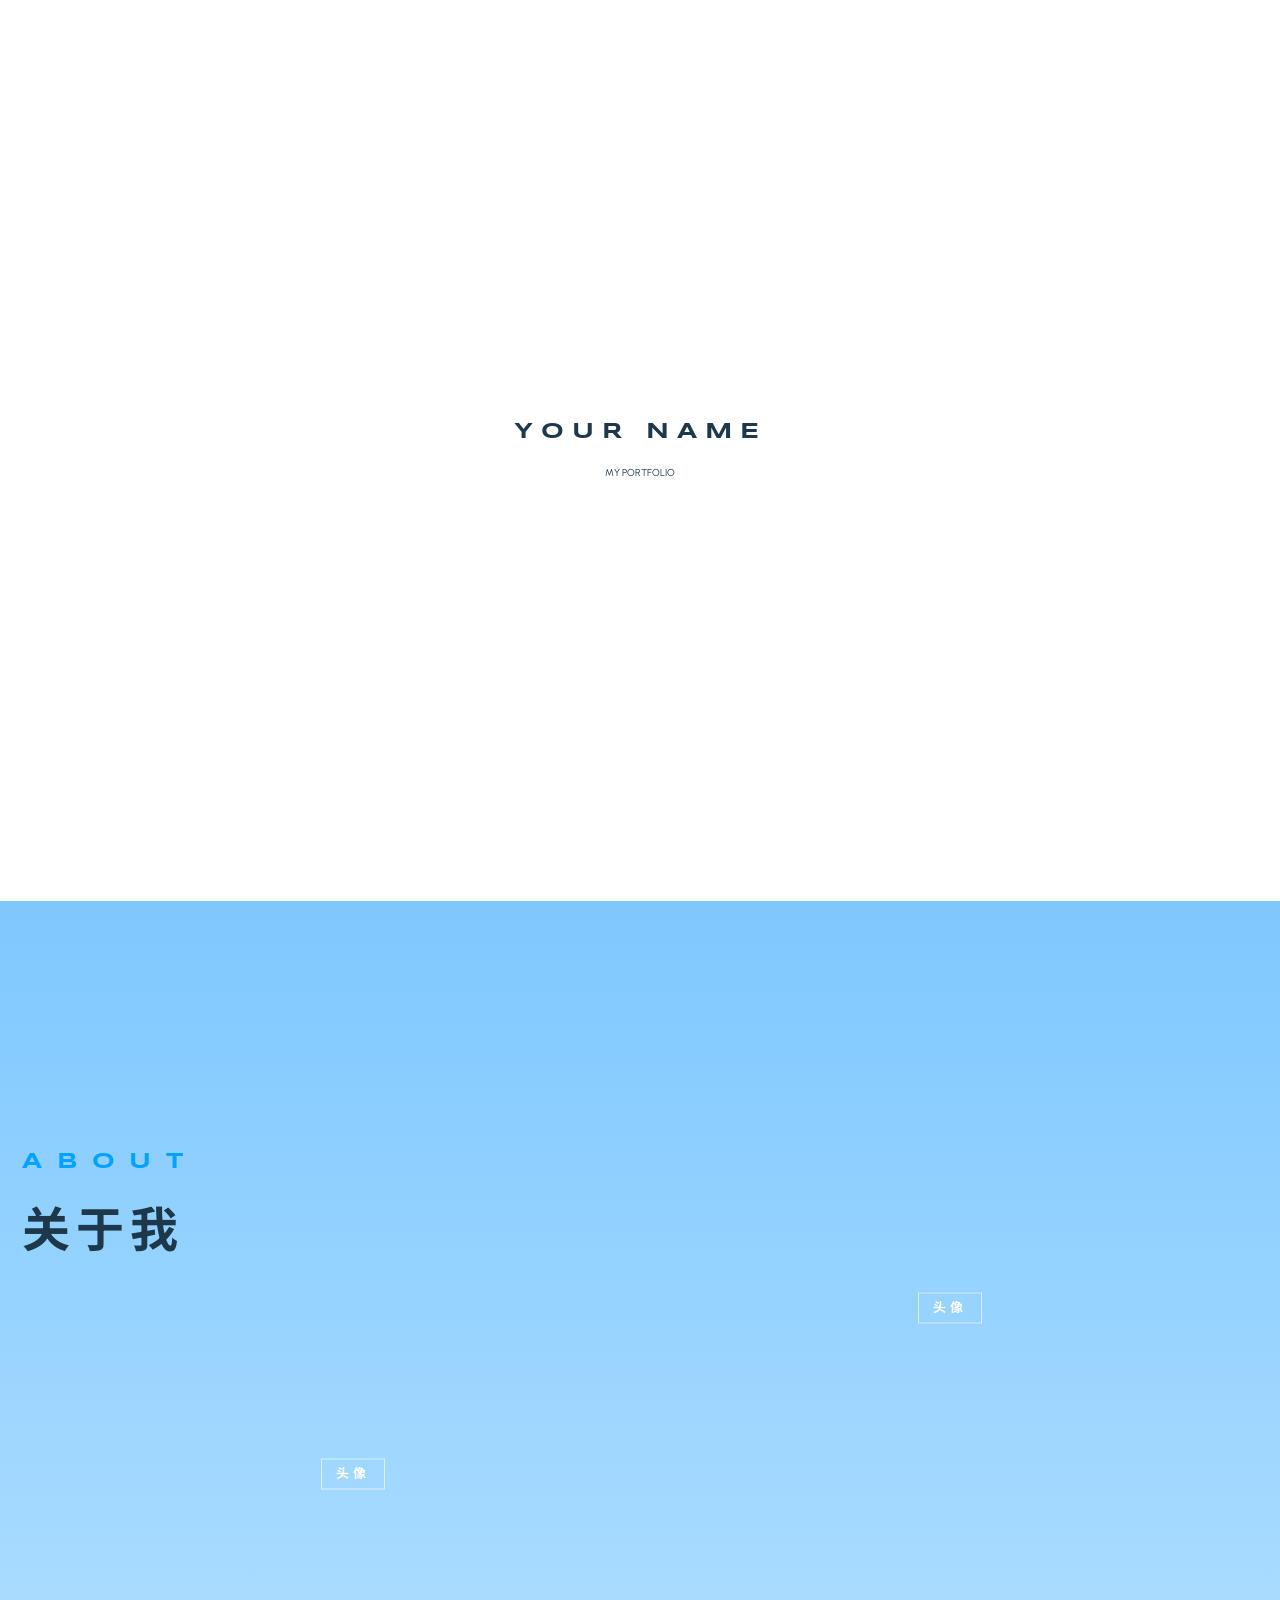
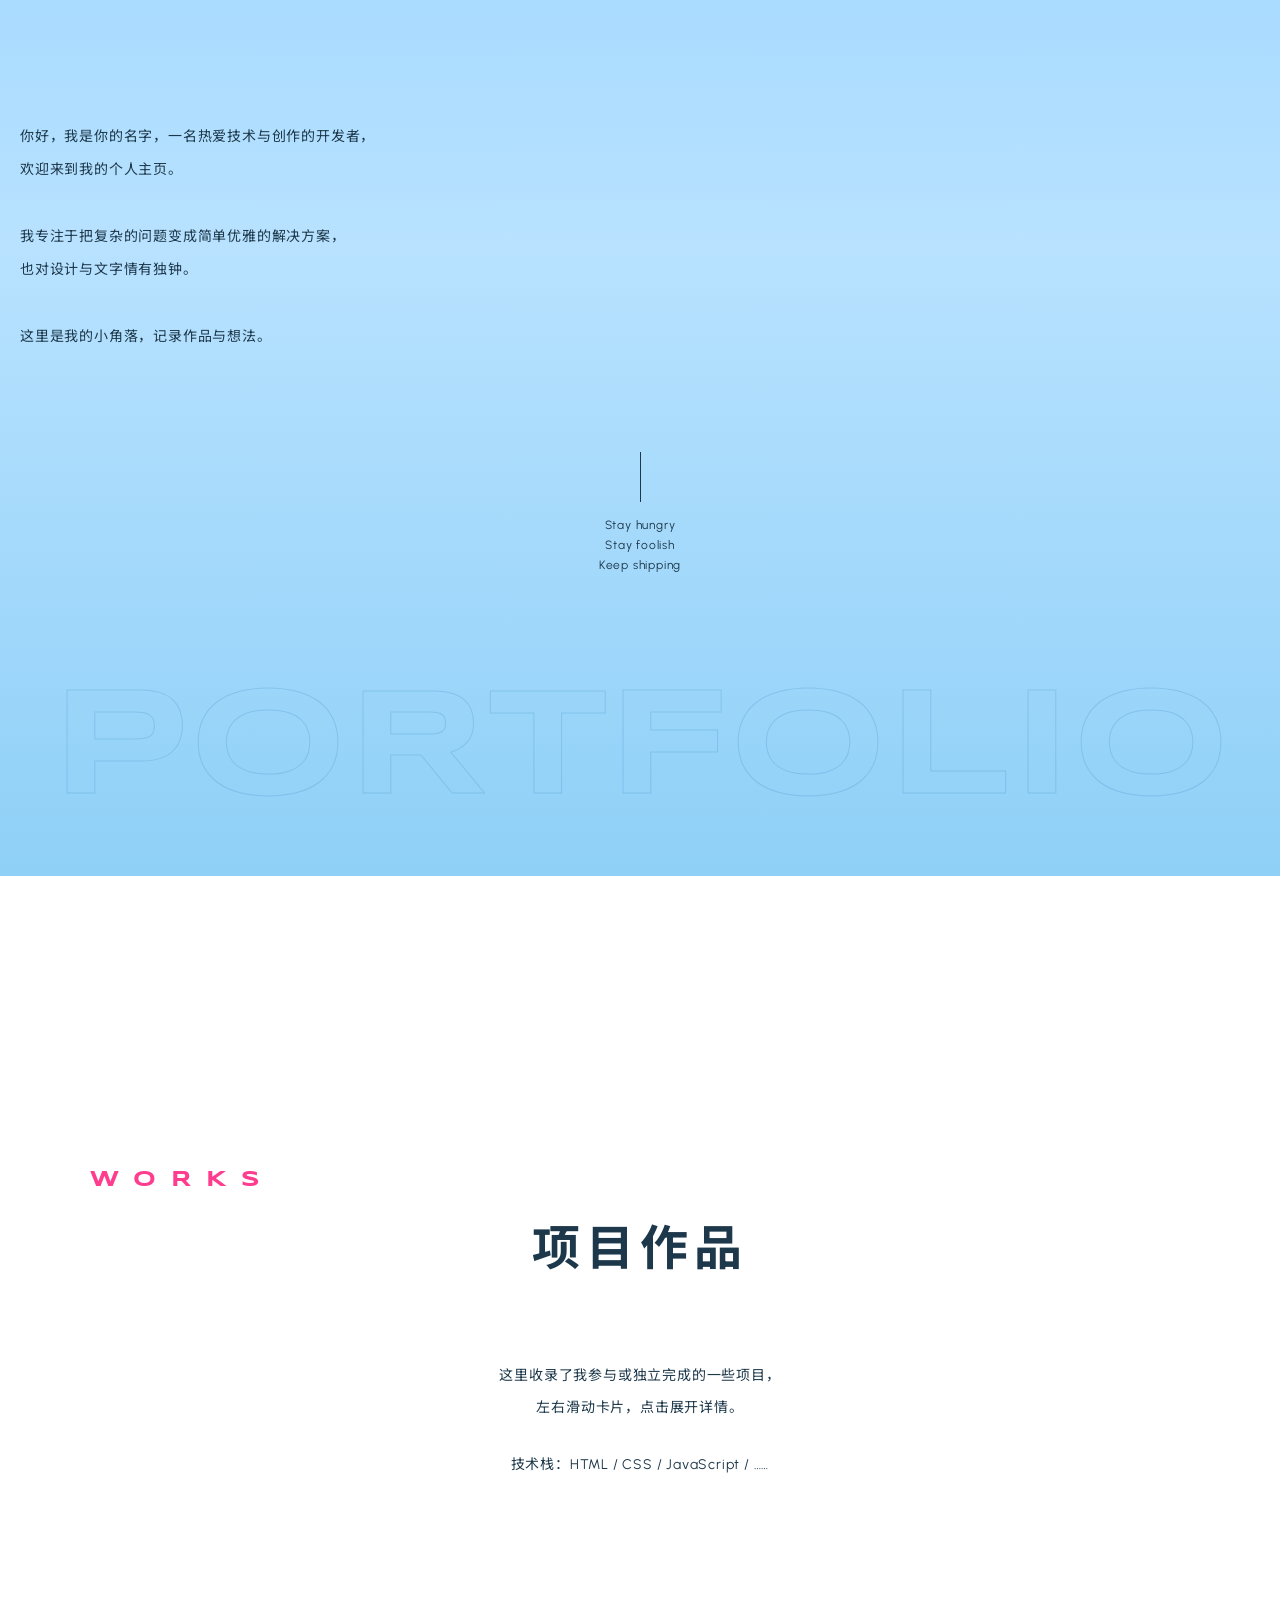
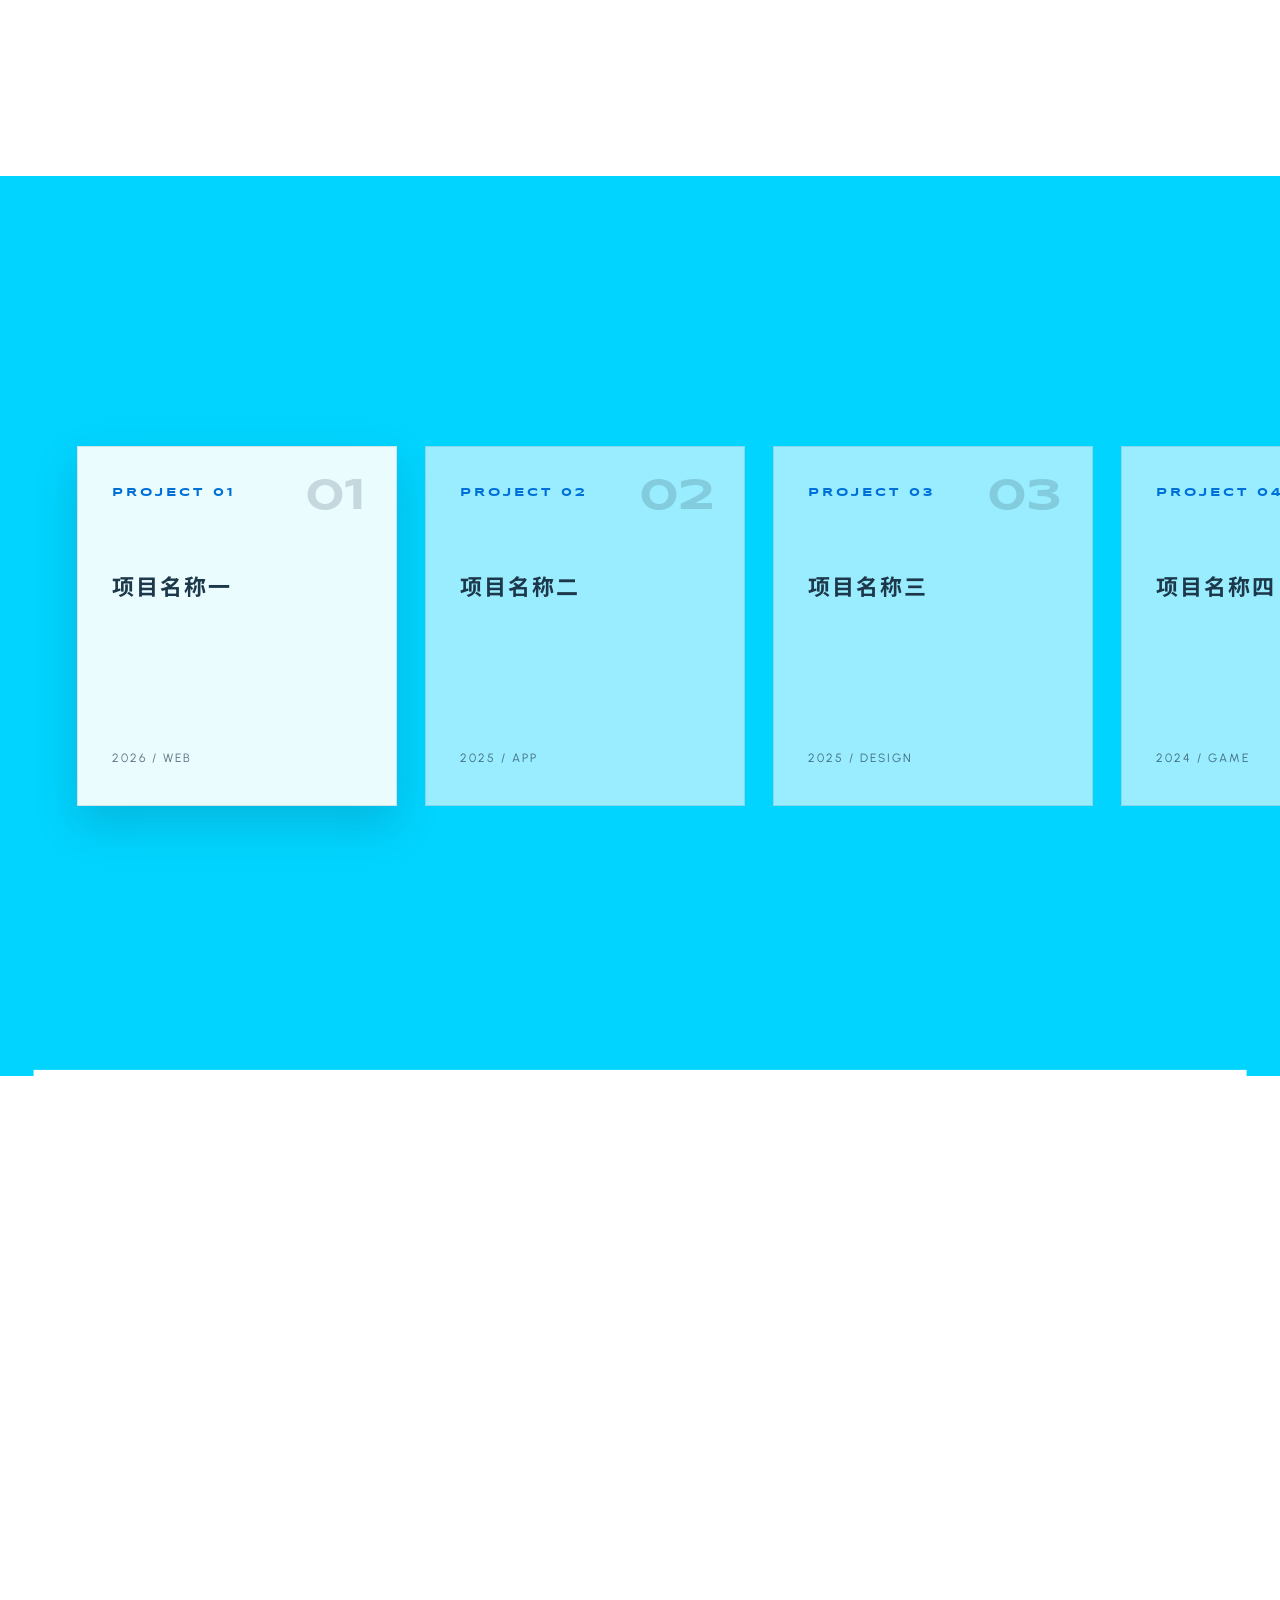
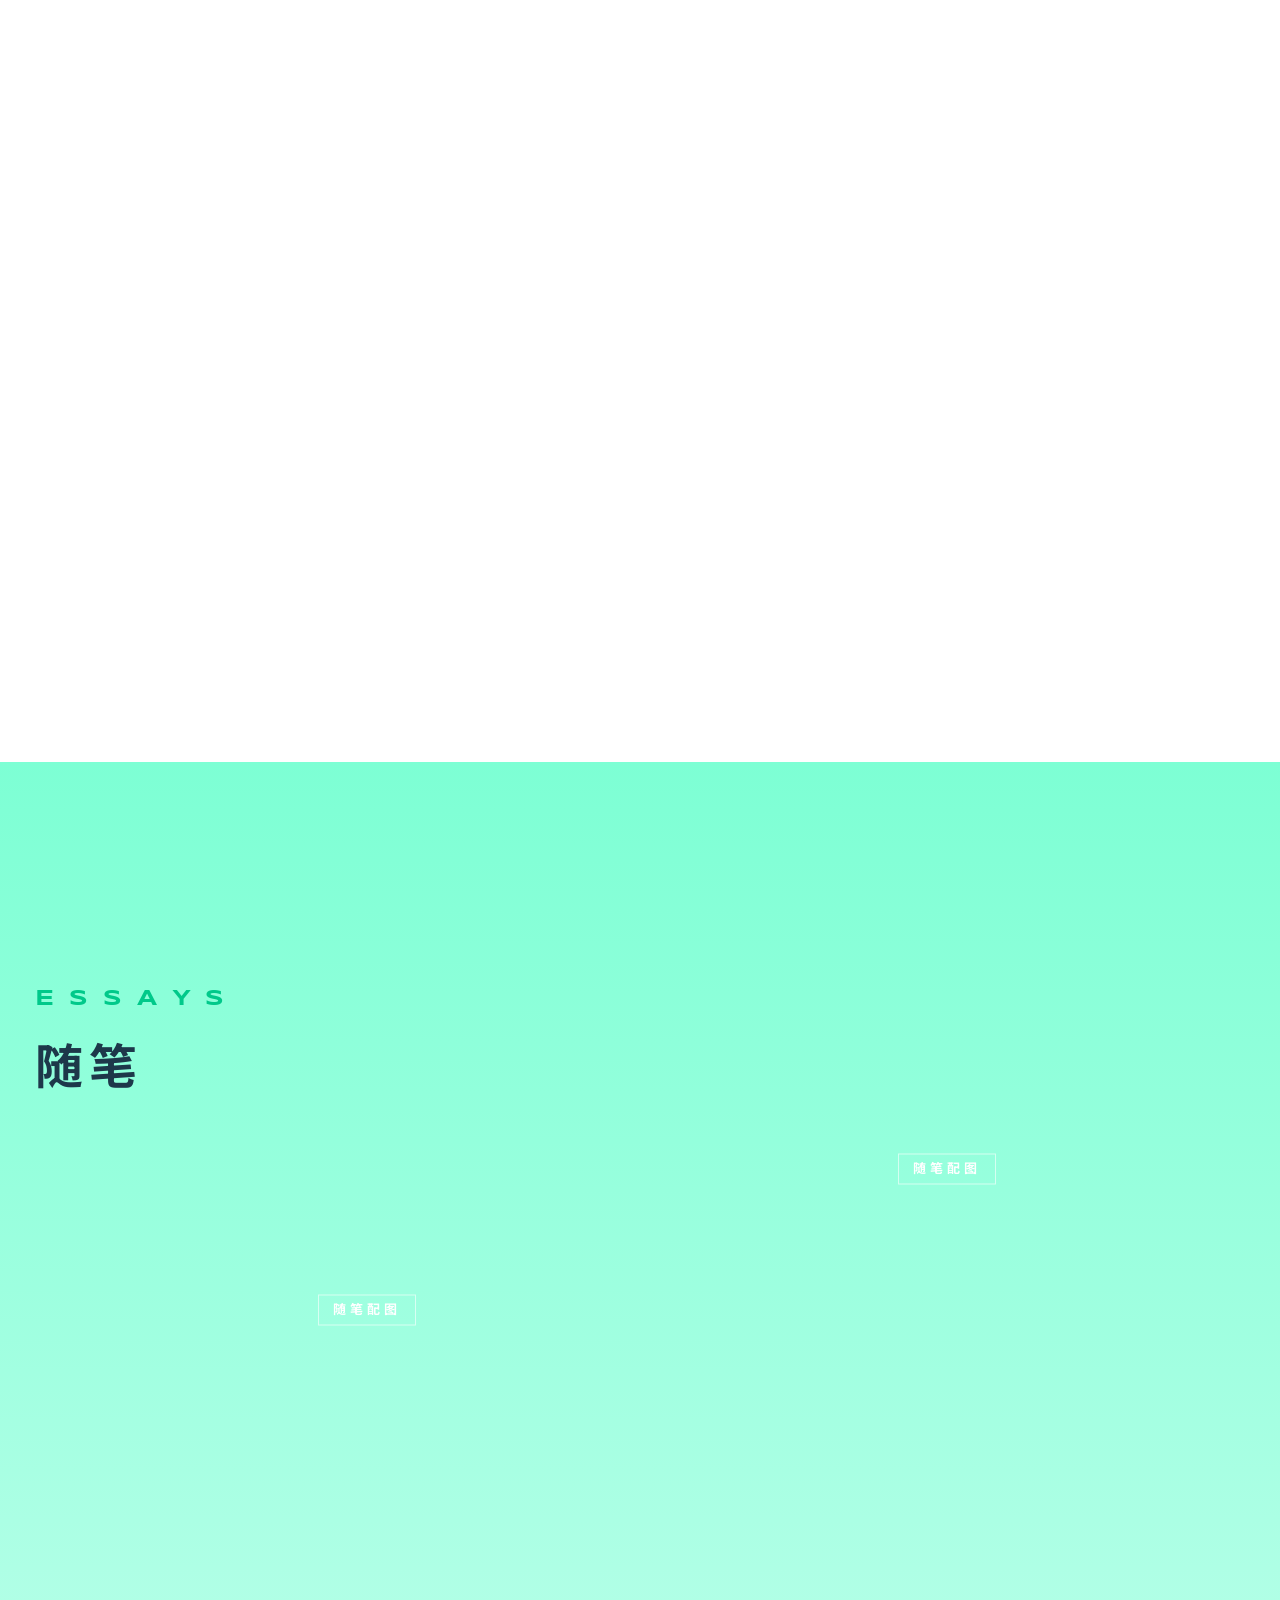
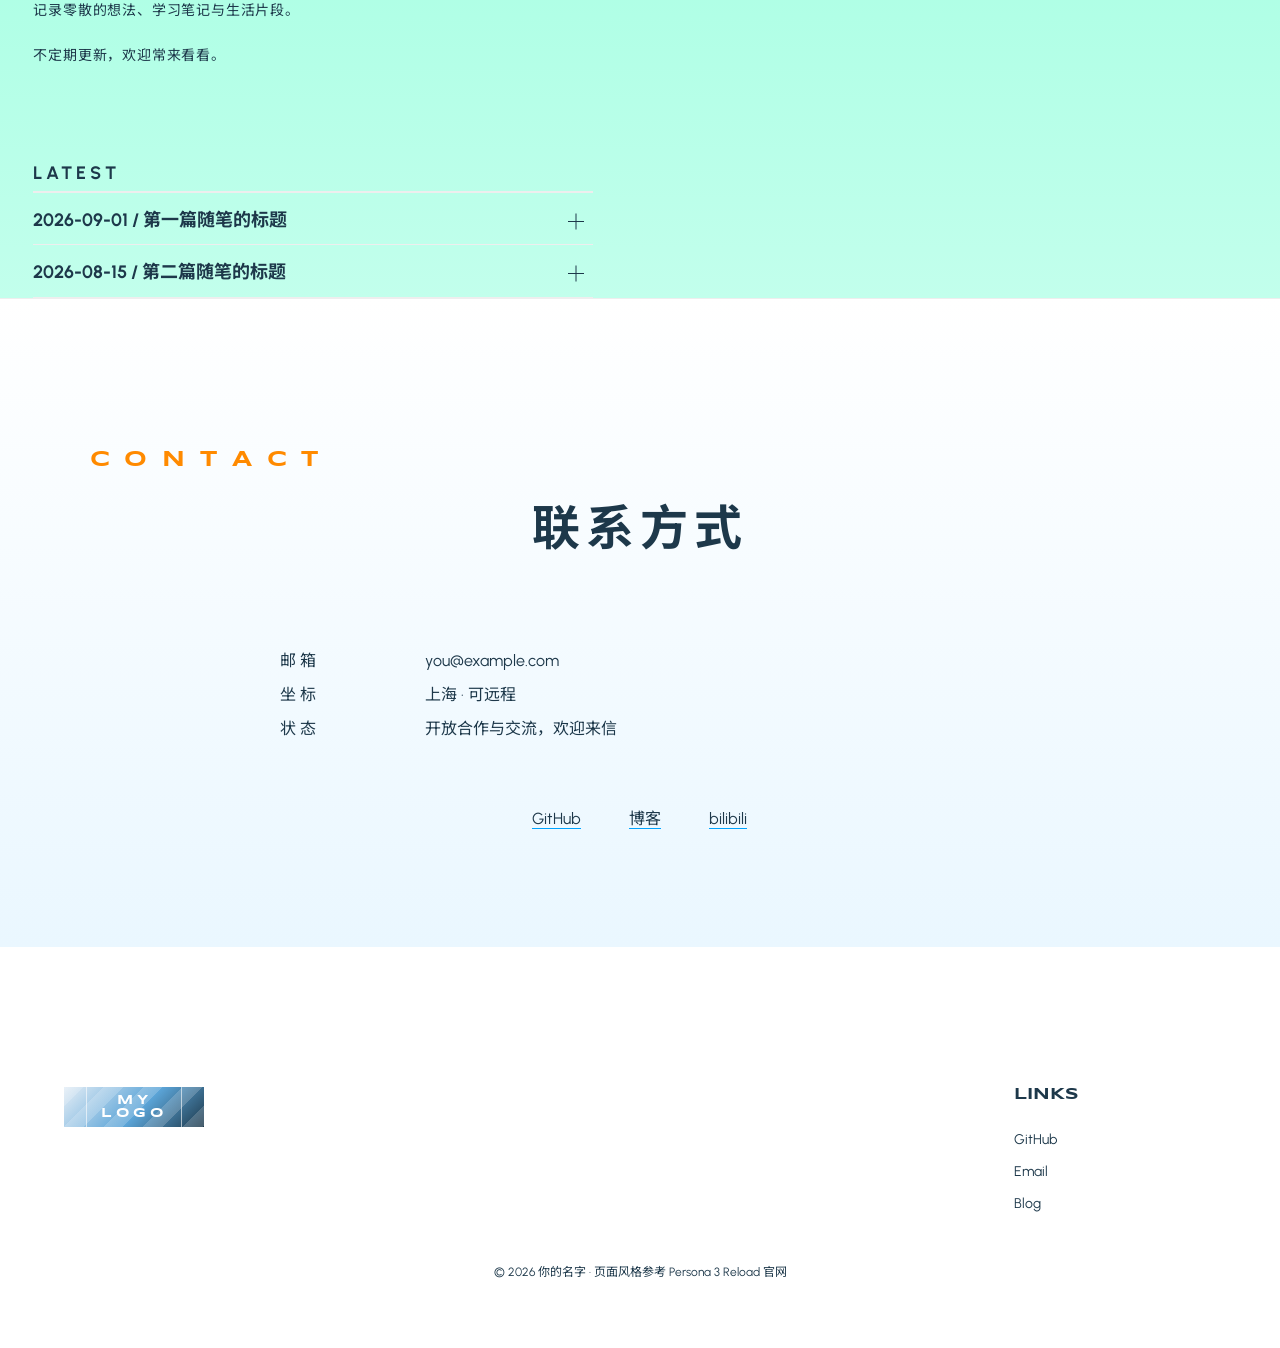
==== index.html @ 480aee30 "init: P3R 风格个人主页(布局/动画/画廊/字体本地化/og 标签) Co-Authored-By: Claude Code <noreply@anthropic.com>" ====
<!DOCTYPE html>
<html lang="zh-CN">
<head>
  <meta charset="UTF-8">
  <meta http-equiv="X-UA-Compatible" content="IE=edge">
  <meta name="viewport" content="width=device-width, initial-scale=1">
  <meta name="description" content="我的个人主页 — 关于我、项目作品、随笔、联系方式。">
  <title>你的名字 · 个人主页</title>
  <link rel="icon" href="data:image/svg+xml,%3Csvg xmlns='http://www.w3.org/2000/svg' viewBox='0 0 16 16'%3E%3Crect width='16' height='16' fill='%2300a3ff'/%3E%3C/svg%3E">
  <!-- og 分享标签:TODO 部署后把 example.com 换成你的域名,并在 assets/img/ 放一张 1200×630 的 ogp.png -->
  <meta property="og:type" content="website">
  <meta property="og:title" content="你的名字 · 个人主页">
  <meta property="og:description" content="我的个人主页 — 关于我、项目作品、随笔、联系方式。">
  <meta property="og:url" content="https://example.com/">
  <meta property="og:image" content="https://example.com/assets/img/ogp.png">
  <meta property="og:site_name" content="你的名字 · 个人主页">
  <meta name="twitter:card" content="summary_large_image">
  <link href="assets/css/fonts.css" rel="stylesheet">
  <link href="assets/css/top.css" rel="stylesheet">
  <link href="assets/css/personal.css" rel="stylesheet">
</head>

<body class="hidden">
  <main class="main">
    <div class="container">

      <header>
        <div class="nav-box">
          <ul class="nav">
            <li><a href="#about"><span class="en">ABOUT</span><span class="cn">关于我</span></a></li>
            <li><a href="#works"><span class="en">WORKS</span><span class="cn">项目作品</span></a></li>
            <li><a href="#essays"><span class="en">ESSAYS</span><span class="cn">随笔</span></a></li>
            <li><a href="#contact"><span class="en">CONTACT</span><span class="cn">联系方式</span></a></li>
          </ul>
        </div>
        <button type="button" class="sp-menu-btn" aria-label="打开菜单" aria-expanded="false"><span></span><span></span><span></span></button>
      </header>

      <section class="fv" id="top">
        <div class="fv-movie">
          <div class="ph ph-fv" data-ph="首屏配图 · 建议 1920×1080"></div>
        </div>
        <div class="hero-particles" aria-hidden="true">
          <span></span><span></span><span></span><span></span><span></span><span></span>
          <span></span><span></span><span></span><span></span><span></span><span></span>
        </div>
        <div class="fv-text">
          <p class="hero-kicker animate-spec">MY PORTFOLIO</p>
          <h1 class="hero-name fade-up">你的名字</h1>
          <p class="hero-sub fade-up">个人主页 · 前端开发 / 设计 / 随笔</p>
        </div>
        <div class="scroll-box"><span class="scroll-text">SCROLL</span></div>
        <div class="hero-waves" aria-hidden="true">
          <svg class="wave-back" viewBox="0 0 1920 120" preserveAspectRatio="none">
            <path d="M0,90 C320,120 560,40 880,70 C1200,100 1520,45 1920,85 L1920,120 L0,120 Z" fill="#7ec8ff"></path>
          </svg>
          <svg class="wave-front" viewBox="0 0 1920 120" preserveAspectRatio="none">
            <path d="M0,70 C240,40 480,105 720,75 C960,45 1200,100 1440,70 C1680,40 1800,90 1920,60 L1920,120 L0,120 Z" fill="#ffffff"></path>
          </svg>
        </div>
      </section>

      <section class="story" id="about">
        <div class="wrapper">
          <div class="introduction">
            <div class="story-text-box introduction-text">
              <h2 class="introduction-title">
                <span class="disp-none">关于我 / About</span>
                <span class="title-kicker animate-spec">ABOUT</span>
                <span class="title-main fade-up">关于我</span>
              </h2>
              <div class="story-img introduction-img v-sp ph ph-blue" data-ph="头像"></div>
              <div class="story-text1">
                <p><span class="l1">你好，我是你的名字，一名热爱技术与创作的开发者，<br class="v-pc">欢迎来到我的个人主页。</span></p>
                <p><span class="l2">我专注于把复杂的问题变成简单优雅的解决方案，<br class="v-pc">也对设计与文字情有独钟。</span></p>
                <p><span class="l3">这里是我的小角落，记录作品与想法。</span></p>
              </div>
            </div>
            <div class="story-img introduction-img v-pc ph ph-blue" data-ph="头像"></div>
          </div>
          <div class="story-text3">
            <p><span class="l1">Stay hungry</span></p>
            <p><span class="l2">Stay foolish</span></p>
            <p><span class="l3">Keep shipping</span></p>
          </div>
        </div>
        <div class="bg-text" aria-hidden="true"><span class="bg-word">PORTFOLIO</span></div>
      </section>
      
<!-- 项目作品 -->
      <section class="works" id="works">
        <div class="wrapper">
          <h2 class="works-title">
            <span class="disp-none">项目作品 / Works</span>
            <span class="title-kicker animate-spec">WORKS</span>
            <span class="title-main fade-up">项目作品</span>
          </h2>
          <div class="story-text2 works-intro">
            <p><span class="l1">这里收录了我参与或独立完成的一些项目，<br class="v-pc">左右滑动卡片，点击展开详情。</span></p>
            <p><span class="l2">技术栈：HTML / CSS / JavaScript / ……</span></p>
          </div>
        </div>
        <div class="works-pin">
          <div class="works-sticky">
            <div class="works-band">
              <ul class="works-carousel">
            <li class="works-slide">
              <button type="button" class="works-card" aria-expanded="false">
                <span class="works-card-en">PROJECT 01</span>
                <span class="works-card-num">01</span>
                <span class="works-card-name">项目名称一</span>
                <span class="works-card-year">2026 / WEB</span>
              </button>
              <div class="works-slide-detail" hidden>
                <p>项目简介：在这里写下这个项目是做什么的、解决了什么问题、你的角色是什么。</p>
                <p>技术栈：HTML / CSS / JavaScript</p>
                <p><a href="#" target="_blank" rel="noopener">在线预览 →</a></p>
              </div>
            </li>
            <li class="works-slide">
              <button type="button" class="works-card" aria-expanded="false">
                <span class="works-card-en">PROJECT 02</span>
                <span class="works-card-num">02</span>
                <span class="works-card-name">项目名称二</span>
                <span class="works-card-year">2025 / APP</span>
              </button>
              <div class="works-slide-detail" hidden>
                <p>项目简介：换一段介绍文字，描述亮点与收获。</p>
                <p>技术栈：TypeScript / React</p>
                <p><a href="#" target="_blank" rel="noopener">GitHub 仓库 →</a></p>
              </div>
            </li>
            <li class="works-slide">
              <button type="button" class="works-card" aria-expanded="false">
                <span class="works-card-en">PROJECT 03</span>
                <span class="works-card-num">03</span>
                <span class="works-card-name">项目名称三</span>
                <span class="works-card-year">2025 / DESIGN</span>
              </button>
              <div class="works-slide-detail" hidden>
                <p>项目简介：还可以继续添加更多条目。</p>
                <p>技术栈：Figma / Illustrator</p>
                <p><a href="#" target="_blank" rel="noopener">在线预览 →</a></p>
              </div>
            </li>
            <li class="works-slide">
              <button type="button" class="works-card" aria-expanded="false">
                <span class="works-card-en">PROJECT 04</span>
                <span class="works-card-num">04</span>
                <span class="works-card-name">项目名称四</span>
                <span class="works-card-year">2024 / GAME</span>
              </button>
              <div class="works-slide-detail" hidden>
                <p>项目简介：游戏、工具、小实验，都可以放在这里。</p>
                <p>技术栈：Unity / C#</p>
                <p><a href="#" target="_blank" rel="noopener">试玩下载 →</a></p>
              </div>
            </li>
            <li class="works-slide">
              <button type="button" class="works-card" aria-expanded="false">
                <span class="works-card-en">PROJECT 05</span>
                <span class="works-card-num">05</span>
                <span class="works-card-name">项目名称五</span>
                <span class="works-card-year">2024 / TOOL</span>
              </button>
              <div class="works-slide-detail" hidden>
                <p>项目简介：写点这个项目解决的实际问题。</p>
                <p>技术栈：Python</p>
                <p><a href="#" target="_blank" rel="noopener">GitHub 仓库 →</a></p>
              </div>
            </li>
            <li class="works-slide">
              <button type="button" class="works-card" aria-expanded="false">
                <span class="works-card-en">PROJECT 06</span>
                <span class="works-card-num">06</span>
                <span class="works-card-name">项目名称六</span>
                <span class="works-card-year">2023 / WEB</span>
              </button>
              <div class="works-slide-detail" hidden>
                <p>项目简介：最后一个占位条目，按需增删。</p>
                <p>技术栈：Vue</p>
                <p><a href="#" target="_blank" rel="noopener">在线预览 →</a></p>
              </div>
            </li>
          </ul>
          <div class="works-detail"></div>
            </div>
          </div>
        </div>
      </section>
<!-- 随笔 -->
      <section class="story essays" id="essays">
        <div class="wrapper">
          <div class="game-system">
            <div class="story-text-box game-system-text">
              <h2 class="game-system-title">
                <span class="disp-none">随笔 / Essays</span>
                <span class="title-kicker animate-spec">ESSAYS</span>
                <span class="title-main fade-up">随笔</span>
              </h2>
              <div class="story-img game-system-img v-sp ph ph-mint" data-ph="随笔配图"></div>
              <div class="story-text4">
                <p><span class="l1">记录零散的想法、学习笔记与生活片段。</span></p>
                <p><span class="l2">不定期更新，欢迎常来看看。</span></p>
              </div>
              <div class="item-list">
                <p class="list-header">LATEST</p>
                <div class="item">
                  <button type="button" class="item-btn" aria-expanded="false">
                    <span class="item-name">2026-09-01 / 第一篇随笔的标题</span><span class="item-icon"></span>
                  </button>
                  <div class="item-text">
                    <p>这里是随笔的摘要，一两句话即可。 <a href="#">阅读全文 →</a></p>
                  </div>
                </div>
                <div class="item">
                  <button type="button" class="item-btn" aria-expanded="false">
                    <span class="item-name">2026-08-15 / 第二篇随笔的标题</span><span class="item-icon"></span>
                  </button>
                  <div class="item-text">
                    <p>这里是第二篇随笔的摘要。 <a href="#">阅读全文 →</a></p>
                  </div>
                </div>
              </div>
            </div>
            <div class="story-img game-system-img v-pc ph ph-mint" data-ph="随笔配图"></div>
          </div>
        </div>
      </section>
<!-- 联系 Contact -->
      <section class="contact" id="contact">
        <div class="wrapper">
          <h2 class="contact-title">
            <span class="disp-none">联系方式 / Contact</span>
            <span class="title-kicker animate-spec">CONTACT</span>
            <span class="title-main fade-up">联系方式</span>
          </h2>
          <ul class="spec-items">
            <li><span>邮箱</span><span><a href="mailto:you@example.com">you@example.com</a></span></li>
            <li><span>坐标</span><span>上海 · 可远程</span></li>
            <li><span>状态</span><span>开放合作与交流，欢迎来信</span></li>
          </ul>
          <ul class="link-items">
            <li><a href="https://github.com/" target="_blank" rel="noopener">GitHub</a></li>
            <li><a href="#" target="_blank" rel="noopener">博客</a></li>
            <li><a href="https://space.bilibili.com/" target="_blank" rel="noopener">bilibili</a></li>
          </ul>
        </div>
      </section>

      <footer class="footer">
        <div class="footer-contents">
          <div class="ph p3r-logo" data-ph="MY LOGO"></div>
          <div class="links">
            <p class="headline-text animate-links"><span>L</span> <span>I</span> <span>N</span> <span>K</span> <span>S</span></p>
            <ul class="link-items">
              <li><a href="https://github.com/" target="_blank" rel="noopener">GitHub</a></li>
              <li><a href="mailto:you@example.com">Email</a></li>
              <li><a href="#" target="_blank" rel="noopener">Blog</a></li>
            </ul>
          </div>
        </div>
        <p class="copyright">© 2026 你的名字 · 页面风格参考 Persona 3 Reload 官网</p>
      </footer>
      <a href="#top" class="to-top-btn" title="TOP" aria-label="回到顶部"></a>

    </div>
  </main>
  <script src="assets/js/personal.js" defer></script>
</body>
</html>
---- assets/css/fonts.css ----
/* ============================================================
   本地化字体(2026-09-27 自托管,来源 Fontsource @5,OFL 协议可商用)
   - Syncopate 700:英文展示词(kicker / SCROLL / 卡片编号)
   - Urbanist 400/700:拉丁正文与数字
   - Noto Sans SC 400/700:简体中文正文
   注意:中文字体只保留了"简体常用字"子集(每字重约 1.1MB),
   生僻字会回退系统字体;如需覆盖更全,可从 Fontsource 重新下载完整版。
   ============================================================ */

/* 拉丁子集 unicode-range(与 Fontsource latin 子集一致) */
@font-face {
  font-family: "Syncopate";
  font-weight: 700;
  font-style: normal;
  font-display: swap;
  src: url("../fonts/syncopate-latin-700-normal.woff2") format("woff2");
  unicode-range: U+0000-00FF, U+0131, U+0152-0153, U+02BB-02BC, U+02C6, U+02DA, U+02DC, U+0304, U+0308, U+0329, U+2000-206F, U+20AC, U+2122, U+2191, U+2193, U+2212, U+2215, U+FEFF, U+FFFD;
}

@font-face {
  font-family: "Urbanist";
  font-weight: 400;
  font-style: normal;
  font-display: swap;
  src: url("../fonts/urbanist-latin-400-normal.woff2") format("woff2");
  unicode-range: U+0000-00FF, U+0131, U+0152-0153, U+02BB-02BC, U+02C6, U+02DA, U+02DC, U+0304, U+0308, U+0329, U+2000-206F, U+20AC, U+2122, U+2191, U+2193, U+2212, U+2215, U+FEFF, U+FFFD;
}

@font-face {
  font-family: "Urbanist";
  font-weight: 700;
  font-style: normal;
  font-display: swap;
  src: url("../fonts/urbanist-latin-700-normal.woff2") format("woff2");
  unicode-range: U+0000-00FF, U+0131, U+0152-0153, U+02BB-02BC, U+02C6, U+02DA, U+02DC, U+0304, U+0308, U+0329, U+2000-206F, U+20AC, U+2122, U+2191, U+2193, U+2212, U+2215, U+0401-040C, U+040E-044F, U+0451-045C, U+045E-045F, U+0490-0491, U+FEFF, U+FFFD;
}

@font-face {
  font-family: "Noto Sans SC";
  font-weight: 400;
  font-style: normal;
  font-display: swap;
  src: url("../fonts/noto-sans-sc-400-normal.woff2") format("woff2");
}

@font-face {
  font-family: "Noto Sans SC";
  font-weight: 700;
  font-style: normal;
  font-display: swap;
  src: url("../fonts/noto-sans-sc-700-normal.woff2") format("woff2");
}
---- assets/css/top.css ----
body.compensate-for-scrollbar {
	overflow: hidden;
}.fancybox-active {
	height: auto;
}.fancybox-is-hidden {
	position: absolute!important;
	top: -9999px;
	left: -9999px;
	margin: 0;
	visibility: hidden;
}.fancybox-container {
	position: fixed;
	top: 0;
	left: 0;
	z-index: 99992;
	width: 100%;
	height: 100%;
	-webkit-transform: translateZ(0);
	        transform: translateZ(0);
	outline: none;
	-ms-touch-action: manipulation;
	    touch-action: manipulation;
	-webkit-tap-highlight-color: transparent;

	-webkit-backface-visibility: hidden;;
}.fancybox-container * {
	-webkit-box-sizing: border-box;
	        box-sizing: border-box;
}.fancybox-bg,
.fancybox-inner,
.fancybox-outer,
.fancybox-stage {
	position: absolute;
	top: 0;
	left: 0;
	right: 0;
	bottom: 0;;
}.fancybox-outer {
	overflow-y: auto;
	-webkit-overflow-scrolling: touch;;
}.fancybox-bg {
	background: #1e1e1e;
	opacity: 0;
	-webkit-transition-timing-function: cubic-bezier(0.47,0,0.74,0.71);
	        transition-timing-function: cubic-bezier(0.47,0,0.74,0.71);
	-webkit-transition-duration: inherit;
	        transition-duration: inherit;
	-webkit-transition-property: opacity;
	        transition-property: opacity;;
}.fancybox-is-open .fancybox-bg {
	opacity: 0.9;
	-webkit-transition-timing-function: cubic-bezier(0.22,0.61,0.36,1);
	        transition-timing-function: cubic-bezier(0.22,0.61,0.36,1);
}.fancybox-caption,
.fancybox-infobar,
.fancybox-navigation .fancybox-button,
.fancybox-toolbar {
	position: absolute;
	z-index: 99997;
	visibility: hidden;
	opacity: 0;
	-webkit-transition: opacity 0.25s ease,visibility 0s ease 0.25s;
	        transition: opacity 0.25s ease,visibility 0s ease 0.25s;

	direction: ltr;;
}.fancybox-show-caption .fancybox-caption,
.fancybox-show-infobar .fancybox-infobar,
.fancybox-show-nav .fancybox-navigation .fancybox-button,
.fancybox-show-toolbar .fancybox-toolbar {
	visibility: visible;
	opacity: 1;
	-webkit-transition: opacity 0.25s ease 0s,visibility 0s ease 0s;
	        transition: opacity 0.25s ease 0s,visibility 0s ease 0s;;
}.fancybox-infobar {
	top: 0;
	left: 0;
	min-width: 44px;
	height: 44px;
	padding: 0 10px;
	color: #cccccc;
	font-size: 13px;
	line-height: 44px;
	mix-blend-mode: difference;
	pointer-events: none;
	-webkit-touch-callout: none;
	-webkit-user-select: none;
	   -moz-user-select: none;
	    -ms-user-select: none;
	        user-select: none;

	-webkit-font-smoothing: subpixel-antialiased;;
}.fancybox-toolbar {
	top: 0;
	right: 0;;
}.fancybox-stage {
	z-index: 99994;
	overflow: visible;
	-webkit-transform: translateZ(0);
	        transform: translateZ(0);

	direction: ltr;;
}.fancybox-is-open .fancybox-stage {
	overflow: hidden;
}.fancybox-slide {
	position: absolute;
	top: 0;
	left: 0;
	z-index: 99994;
	display: none;
	width: 100%;
	height: 100%;
	padding: 44px;
	text-align: center;
	white-space: normal;
	overflow: auto;
	-webkit-overflow-scrolling: touch;
	-webkit-transition-property: opacity,-webkit-transform;
	        transition-property: opacity,-webkit-transform;
	        transition-property: transform,opacity;
	        transition-property: transform,opacity,-webkit-transform;
	outline: none;

	-webkit-backface-visibility: hidden;;
}.fancybox-slide:before {
	content: "";
	display: inline-block;
	width: 0;
	height: 100%;
	font-size: 0;
	vertical-align: middle;;
}.fancybox-is-sliding .fancybox-slide,
.fancybox-slide--current,
.fancybox-slide--next,
.fancybox-slide--previous {
	display: block;
}.fancybox-slide--image {
	padding: 44px 0;
	overflow: hidden;;
}.fancybox-slide--image:before {
	display: none;
}.fancybox-slide--html {
	padding: 6px;
}.fancybox-content {
	position: relative;
	display: inline-block;
	max-width: 100%;
	margin: 0;
	padding: 44px;
	background: #ffffff;
	text-align: left;
	vertical-align: middle;
	overflow: auto;
	-webkit-overflow-scrolling: touch;;
}.fancybox-slide--image .fancybox-content {
	position: absolute;
	top: 0;
	left: 0;
	z-index: 99995;
	max-width: none;
	padding: 0;
	background: transparent;
	background-repeat: no-repeat;
	background-size: 100% 100%;
	overflow: visible;
	-webkit-transform-origin: top left;
	        transform-origin: top left;
	-webkit-transition-property: opacity,-webkit-transform;
	        transition-property: opacity,-webkit-transform;
	        transition-property: transform,opacity;
	        transition-property: transform,opacity,-webkit-transform;
	-webkit-animation-timing-function: cubic-bezier(0.5,0,0.14,1);
	        animation-timing-function: cubic-bezier(0.5,0,0.14,1);
	-webkit-user-select: none;
	   -moz-user-select: none;
	    -ms-user-select: none;
	        user-select: none;

	-webkit-backface-visibility: hidden;;
}.fancybox-can-zoomOut .fancybox-content {
	cursor: -webkit-zoom-out;
	cursor:         zoom-out;
}.fancybox-can-zoomIn .fancybox-content {
	cursor: -webkit-zoom-in;
	cursor:         zoom-in;
}.fancybox-can-pan .fancybox-content,
.fancybox-can-swipe .fancybox-content {
	cursor: -webkit-grab;
	cursor:         grab;
}.fancybox-is-grabbing .fancybox-content {
	cursor: -webkit-grabbing;
	cursor:         grabbing;
}.fancybox-container [data-selectable=true] {
	cursor: text;
}.fancybox-image,
.fancybox-spaceball {
	position: absolute;
	top: 0;
	left: 0;
	max-width: none;
	width: 100%;
	max-height: none;
	height: 100%;
	margin: 0;
	padding: 0;
	border: 0;
	background: transparent;
	-webkit-user-select: none;
	   -moz-user-select: none;
	    -ms-user-select: none;
	        user-select: none;;
}.fancybox-spaceball {
	z-index: 1;
}.fancybox-slide--iframe .fancybox-content,
.fancybox-slide--map .fancybox-content,
.fancybox-slide--pdf .fancybox-content,
.fancybox-slide--video .fancybox-content {
	width: 100%;
	height: 100%;
	padding: 0;
	overflow: visible;;
}.fancybox-slide--video .fancybox-content {
	background: #000000;
}.fancybox-slide--map .fancybox-content {
	background: #e5e3df;
}.fancybox-slide--iframe .fancybox-content {
	background: #ffffff;
}.fancybox-iframe,
.fancybox-video {
	display: block;
	width: 100%;
	height: 100%;
	margin: 0;
	padding: 0;
	border: 0;
	background: transparent;
	overflow: hidden;;
}.fancybox-iframe {
	position: absolute;
	top: 0;
	left: 0;;
}.fancybox-error {
	max-width: 400px;
	width: 100%;
	padding: 40px;
	background: #ffffff;
	cursor: default;;
}.fancybox-error p {
	margin: 0;
	padding: 0;
	color: #444444;
	font-size: 16px;
	line-height: 20px;;
}.fancybox-button {
	position: relative;
	display: inline-block;
	width: 44px;
	height: 44px;
	margin: 0;
	padding: 10px;
	border: 0;
	border-radius: 0;
	background: rgba(30,30,30,0.6);
	vertical-align: top;
	-webkit-box-shadow: none;
	        box-shadow: none;
	visibility: inherit;
	-webkit-transition: color 0.2s;
	        transition: color 0.2s;
	cursor: pointer;;
}.fancybox-button,
.fancybox-button:link,
.fancybox-button:visited {
	color: #cccccc;
}.fancybox-button:hover {
	color: #ffffff;
}.fancybox-button:focus {
	outline: none;
}.fancybox-button.fancybox-focus {
	outline: 1px dotted;
}.fancybox-button[disabled],
.fancybox-button[disabled]:hover {
	color: #888888;
	outline: none;
	cursor: default;;
}.fancybox-button div {
	height: 100%;
}.fancybox-button svg {
	position: relative;
	display: block;
	width: 100%;
	height: 100%;
	overflow: visible;;
}.fancybox-button svg path {
	fill: currentColor;
	stroke-width: 0;
}.fancybox-button--fsenter svg:nth-child(2),
.fancybox-button--fsexit svg:first-child,
.fancybox-button--pause svg:first-child,
.fancybox-button--play svg:nth-child(2) {
	display: none;
}.fancybox-progress {
	position: absolute;
	top: 0;
	left: 0;
	right: 0;
	z-index: 99998;
	height: 2px;
	background: #ff5268;
	-webkit-transform: scaleX(0);
	        transform: scaleX(0);
	-webkit-transform-origin: 0;
	        transform-origin: 0;
	-webkit-transition-timing-function: linear;
	        transition-timing-function: linear;
	-webkit-transition-property: -webkit-transform;
	        transition-property: -webkit-transform;
	        transition-property:         transform;
	        transition-property:         transform, -webkit-transform;;
}.fancybox-close-small {
	position: absolute;
	top: -44px;
	right: -12px;
	z-index: 401;
	padding: 8px;
	border: 0;
	border-radius: 0;
	background: transparent;
	color: #cccccc;
	opacity: 0.8;
	cursor: pointer;;
}.fancybox-close-small:hover {
	color: #ffffff;
	opacity: 1;
}.fancybox-slide--html .fancybox-close-small {
	top: 0;
	right: 0;
	padding: 10px;
	color: currentColor;;
}.fancybox-slide--image.fancybox-is-scaling .fancybox-content {
	overflow: hidden;
}.fancybox-is-scaling .fancybox-close-small,
.fancybox-is-zoomable.fancybox-can-pan .fancybox-close-small {
	display: none;
}.fancybox-navigation .fancybox-button {
	position: absolute;
	top: calc(50% - 50px);
	width: 70px;
	height: 100px;
	background-clip: content-box;
	opacity: 0;;
}.fancybox-navigation .fancybox-button div {
	padding: 7px;
}.fancybox-navigation .fancybox-button--arrow_left {
	left: 0;
	left: env(safe-area-inset-left);
	padding: 31px 26px 31px 6px;
}.fancybox-navigation .fancybox-button--arrow_right {
	right: 0;
	right: env(safe-area-inset-right);
	padding: 31px 6px 31px 26px;;
}.fancybox-caption {
	left: 0;
	right: 0;
	bottom: 0;
	z-index: 99996;
	padding: 75px 44px 25px;
	background: -webkit-gradient(linear,left bottom, left top,color-stop(0, rgba(0,0,0,0.85)),color-stop(50%, rgba(0,0,0,0.3)),color-stop(65%, rgba(0,0,0,0.15)),color-stop(75.5%, rgba(0,0,0,0.075)),color-stop(82.85%, rgba(0,0,0,0.037)),color-stop(88%, rgba(0,0,0,0.019)),to(transparent));
	background: linear-gradient(0deg,rgba(0,0,0,0.85) 0,rgba(0,0,0,0.3) 50%,rgba(0,0,0,0.15) 65%,rgba(0,0,0,0.075) 75.5%,rgba(0,0,0,0.037) 82.85%,rgba(0,0,0,0.019) 88%,transparent);
	color: #eeeeee;
	font-size: 14px;
	font-weight: 400;
	text-align: center;
	line-height: 1.5;
	pointer-events: none;;
}@supports (padding:max(0px)) {
	.fancybox-caption {
		padding: 75px max(44px,env(safe-area-inset-right)) max(25px,env(safe-area-inset-bottom)) max(44px,env(safe-area-inset-left));
	}
}.fancybox-caption--separate {
	margin-top: -50px;
}.fancybox-caption__body {
	max-height: 50vh;
	overflow: auto;
	pointer-events: all;
}.fancybox-caption a,
.fancybox-caption a:link,
.fancybox-caption a:visited {
	color: #cccccc;
	text-decoration: none;
}.fancybox-caption a:hover {
	color: #ffffff;
	text-decoration: underline;
}.fancybox-loading {
	position: absolute;
	top: 50%;
	left: 50%;
	z-index: 99999;
	width: 50px;
	height: 50px;
	margin: -25px 0 0 -25px;
	padding: 0;
	border: 4px solid #888888;
	border-bottom-color: #ffffff;
	border-radius: 50%;
	background: transparent;
	opacity: 0.7;
	-webkit-animation: a 1s linear infinite;
	        animation: a 1s linear infinite;;
}@-webkit-keyframes a {
	to {
		-webkit-transform: rotate(1turn);
		        transform: rotate(1turn);
	}
}@keyframes a {
	to {
		-webkit-transform: rotate(1turn);
		        transform: rotate(1turn);
	}
}.fancybox-animated {
	-webkit-transition-timing-function: cubic-bezier(0,0,0.25,1);
	        transition-timing-function: cubic-bezier(0,0,0.25,1);
}.fancybox-fx-slide.fancybox-slide--previous {
	-webkit-transform: translate3d(-100%,0,0);
	        transform: translate3d(-100%,0,0);
	opacity: 0;;
}.fancybox-fx-slide.fancybox-slide--next {
	-webkit-transform: translate3d(100%,0,0);
	        transform: translate3d(100%,0,0);
	opacity: 0;;
}.fancybox-fx-slide.fancybox-slide--current {
	-webkit-transform: translateZ(0);
	        transform: translateZ(0);
	opacity: 1;;
}.fancybox-fx-fade.fancybox-slide--next,
.fancybox-fx-fade.fancybox-slide--previous {
	opacity: 0;
	-webkit-transition-timing-function: cubic-bezier(0.19,1,0.22,1);
	        transition-timing-function: cubic-bezier(0.19,1,0.22,1);
}.fancybox-fx-fade.fancybox-slide--current {
	opacity: 1;
}.fancybox-fx-zoom-in-out.fancybox-slide--previous {
	-webkit-transform: scale3d(1.5,1.5,1.5);
	        transform: scale3d(1.5,1.5,1.5);
	opacity: 0;;
}.fancybox-fx-zoom-in-out.fancybox-slide--next {
	-webkit-transform: scale3d(0.5,0.5,0.5);
	        transform: scale3d(0.5,0.5,0.5);
	opacity: 0;;
}.fancybox-fx-zoom-in-out.fancybox-slide--current {
	-webkit-transform: scaleX(1);
	        transform: scaleX(1);
	opacity: 1;;
}.fancybox-fx-rotate.fancybox-slide--previous {
	-webkit-transform: rotate(-1turn);
	        transform: rotate(-1turn);
	opacity: 0;;
}.fancybox-fx-rotate.fancybox-slide--next {
	-webkit-transform: rotate(1turn);
	        transform: rotate(1turn);
	opacity: 0;;
}.fancybox-fx-rotate.fancybox-slide--current {
	-webkit-transform: rotate(0deg);
	        transform: rotate(0deg);
	opacity: 1;;
}.fancybox-fx-circular.fancybox-slide--previous {
	-webkit-transform: scale3d(0,0,0) translate3d(-100%,0,0);
	        transform: scale3d(0,0,0) translate3d(-100%,0,0);
	opacity: 0;;
}.fancybox-fx-circular.fancybox-slide--next {
	-webkit-transform: scale3d(0,0,0) translate3d(100%,0,0);
	        transform: scale3d(0,0,0) translate3d(100%,0,0);
	opacity: 0;;
}.fancybox-fx-circular.fancybox-slide--current {
	-webkit-transform: scaleX(1) translateZ(0);
	        transform: scaleX(1) translateZ(0);
	opacity: 1;;
}.fancybox-fx-tube.fancybox-slide--previous {
	-webkit-transform: translate3d(-100%,0,0) scale(0.1) skew(-10deg);
	        transform: translate3d(-100%,0,0) scale(0.1) skew(-10deg);
}.fancybox-fx-tube.fancybox-slide--next {
	-webkit-transform: translate3d(100%,0,0) scale(0.1) skew(10deg);
	        transform: translate3d(100%,0,0) scale(0.1) skew(10deg);
}.fancybox-fx-tube.fancybox-slide--current {
	-webkit-transform: translateZ(0) scale(1);
	        transform: translateZ(0) scale(1);
}.fancybox-share {
	max-width: 90%;
	padding: 30px;
	border-radius: 3px;
	background: #f4f4f4;
	text-align: center;
}.fancybox-share h1 {
	margin: 0 0 20px;
	color: #222222;
	font-size: 35px;
	font-weight: 700;;
}.fancybox-share p {
	margin: 0;
	padding: 0;
}.fancybox-share__button {
	display: inline-block;
	min-width: 130px;
	margin: 0 5px 10px;
	padding: 0 15px;
	border: 0;
	border-radius: 3px;
	font-size: 14px;
	font-weight: 700;
	text-decoration: none;
	white-space: nowrap;
	line-height: 40px;
	-webkit-transition: all 0.2s;
	        transition: all 0.2s;
	-webkit-user-select: none;
	   -moz-user-select: none;
	    -ms-user-select: none;
	        user-select: none;;
}.fancybox-share__button:link,
.fancybox-share__button:visited {
	color: #ffffff;
}.fancybox-share__button:hover {
	text-decoration: none;
}.fancybox-share__button--fb {
	background: #3b5998;
}.fancybox-share__button--fb:hover {
	background: #344e86;
}.fancybox-share__button--pt {
	background: #bd081d;
}.fancybox-share__button--pt:hover {
	background: #aa0719;
}.fancybox-share__button--tw {
	background: #1da1f2;
}.fancybox-share__button--tw:hover {
	background: #0d95e8;
}.fancybox-share__button svg {
	position: relative;
	top: -1px;
	width: 25px;
	height: 25px;
	margin-right: 7px;
	vertical-align: middle;;
}.fancybox-share__button svg path {
	fill: #ffffff;
}.fancybox-share__input {
	width: 100%;
	margin: 10px 0 0;
	padding: 10px 15px;
	border: 0;
	border-bottom: 1px solid #d7d7d7;
	border-radius: 0;
	background: transparent;
	color: #5d5b5b;
	font-size: 14px;
	outline: none;;
}.fancybox-thumbs {
	position: absolute;
	top: 0;
	right: 0;
	bottom: 0;
	z-index: 99995;
	display: none;
	width: 212px;
	margin: 0;
	padding: 2px 2px 4px;
	background: #dddddd;
	-webkit-overflow-scrolling: touch;
	-webkit-tap-highlight-color: rgba(0,0,0,0);

	-ms-overflow-style: -ms-autohiding-scrollbar;;
}.fancybox-thumbs-x {
	overflow-x: auto;
	overflow-y: hidden;
}.fancybox-show-thumbs .fancybox-thumbs {
	display: block;
}.fancybox-show-thumbs .fancybox-inner {
	right: 212px;
}.fancybox-thumbs__list {
	position: absolute;
	position: relative;
	width: 100%;
	height: 100%;
	margin: 0;
	padding: 0;
	font-size: 0;
	white-space: nowrap;
	list-style: none;
	overflow-x: hidden;
	overflow-y: auto;;
}.fancybox-thumbs-x .fancybox-thumbs__list {
	overflow: hidden;
}.fancybox-thumbs-y .fancybox-thumbs__list::-webkit-scrollbar {
	width: 7px;
}.fancybox-thumbs-y .fancybox-thumbs__list::-webkit-scrollbar-track {
	border-radius: 10px;
	background: #ffffff;
	-webkit-box-shadow: inset 0 0 6px rgba(0,0,0,0.3);
	        box-shadow: inset 0 0 6px rgba(0,0,0,0.3);
}.fancybox-thumbs-y .fancybox-thumbs__list::-webkit-scrollbar-thumb {
	border-radius: 10px;
	background: #2a2a2a;;
}.fancybox-thumbs__list a {
	float: left;
	position: relative;
	max-width: calc(50% - 4px);
	width: 100px;
	max-height: calc(100% - 8px);
	height: 75px;
	margin: 2px;
	padding: 0;
	background-color: rgba(0,0,0,0.1);
	background-repeat: no-repeat;
	background-position: 50%;
	background-size: cover;
	overflow: hidden;
	        backface-visibility: hidden;
	outline: none;
	cursor: pointer;
	-webkit-tap-highlight-color: transparent;

	-webkit-backface-visibility: hidden;;
}.fancybox-thumbs__list a:before {
	content: "";
	position: absolute;
	top: 0;
	left: 0;
	right: 0;
	bottom: 0;
	z-index: 99991;
	border: 6px solid #ff5268;
	opacity: 0;
	-webkit-transition: all 0.2s cubic-bezier(0.25,0.46,0.45,0.94);
	        transition: all 0.2s cubic-bezier(0.25,0.46,0.45,0.94);;
}.fancybox-thumbs__list a:focus:before {
	opacity: 0.5;
}.fancybox-thumbs__list a.fancybox-thumbs-active:before {
	opacity: 1;
}@media (max-height:576px) {
	.fancybox-slide {
		padding-right: 6px;
		padding-left: 6px;;
	}.fancybox-slide--image {
		padding: 6px 0;
	}.fancybox-close-small {
		right: -6px;
	}.fancybox-slide--image .fancybox-close-small {
		top: 0;
		right: 0;
		width: 36px;
		height: 36px;
		padding: 6px;
		background: #4e4e4e;
		color: #f2f4f6;
		opacity: 1;;
	}.fancybox-caption {
		padding-right: 12px;
		padding-left: 12px;;
	}@supports (padding:max(0px)) {
		.fancybox-caption {
			padding-right: max(12px,env(safe-area-inset-right));
			padding-left: max(12px,env(safe-area-inset-left));;
		}
	}
}@media (max-width:576px) {
	.fancybox-thumbs {
		width: 110px;
	}.fancybox-show-thumbs .fancybox-inner {
		right: 110px;
	}.fancybox-thumbs__list a {
		max-width: calc(100% - 10px);
	}
}@charset "UTF-8";

html,
body,
div,
span,
applet,
object,
iframe,
h1,
h2,
h3,
h4,
h5,
h6,
p,
blockquote,
pre,
a,
abbr,
acronym,
address,
big,
cite,
code,
del,
dfn,
em,
img,
ins,
kbd,
q,
s,
samp,
small,
strike,
strong,
sub,
sup,
tt,
var,
b,
u,
i,
center,
dl,
dt,
dd,
ol,
ul,
li,
fieldset,
form,
label,
legend,
table,
caption,
tbody,
tfoot,
thead,
tr,
th,
td,
article,
aside,
canvas,
details,
embed,
figure,
figcaption,
footer,
header,
hgroup,
menu,
nav,
output,
ruby,
section,
summary,
time,
mark,
audio,
video {
	margin: 0;
	padding: 0;
	border: 0;
	font: inherit;
	font-size: 100%;
	vertical-align: baseline;
}

html {
	line-height: 1;
}

ol,
ul {
	list-style: none;
}

table {
	border-collapse: collapse;
	border-spacing: 0;
}

caption,
th,
td {
	font-weight: normal;
	text-align: left;
	vertical-align: middle;
}

q,
blockquote {
	quotes: none;
}

q:before,
q:after,
blockquote:before,
blockquote:after {
	content: "";
	content: none;
}

a img {
	border: none;
}

article,
aside,
details,
figcaption,
figure,
footer,
header,
hgroup,
main,
menu,
nav,
section,
summary {
	display: block;
}

@charset "UTF-8";

.fancybox-bg {
	background: #000000;
	opacity: 0;
	-webkit-animation: fancybox-fade-out 0.3s ease-in 0s forwards;
	        animation: fancybox-fade-out 0.3s ease-in 0s forwards;
}

.fancybox-slide--iframe .fancybox-content {
	margin-top: 5vw;
}

.fancybox-iframe {
	background: #000000;
}

.fancybox-slide--iframe .fancybox-content {
	background: #000000;
}

.fancybox-close-small {
	display: none;
}

.fancybox-button--close svg {
	display: none;
}

.fancybox-is-open .fancybox-bg {
	opacity: 0;
	-webkit-animation: fancybox-fade-in 0.3s ease-in 0s forwards;
	        animation: fancybox-fade-in 0.3s ease-in 0s forwards;
}

.fancybox-slide--iframe.fancybox-slide--video .fancybox-content {
	max-width: 100%;
	width: 921px;
	height: 518px;
}

.fancybox-slide--iframe.fancybox-slide--video .fancybox-content .fancybox-close-small {
	top: -40px;
	right: 0;
	width: 42px;
	height: 42px;
	background: url(../../resources/img/common/modal_close_a61e8add370b6f674ddf26b890078673.png) center top no-repeat;
}

.fancybox-slide--iframe.fancybox-slide--video .fancybox-content .fancybox-close-small:after {
	content: none;
}

.fancybox-inner:before {
	content: "";
	position: absolute;
	top: 10px;
	right: 10px;
	z-index: 9999999999;
	display: inline-block;
	width: 40px;
	height: 40px;
	background: url([data-uri]) center top no-repeat;
	cursor: pointer;
}

@-webkit-keyframes fancybox-fade-in {
	0% {
		visibility: hidden;
		opacity: 0;
	}

	1% {
		visibility: visible;
	}

	100% {
		visibility: visible;
		opacity: 0.9;
	}
}

@keyframes fancybox-fade-in {
	0% {
		visibility: hidden;
		opacity: 0;
	}

	1% {
		visibility: visible;
	}

	100% {
		visibility: visible;
		opacity: 0.9;
	}
}

@-webkit-keyframes fancybox-fade-out {
	0% {
		visibility: visible;
		opacity: 0.9;
	}

	99% {
		opacity: 0;
	}

	100% {
		visibility: hidden;
		opacity: 0;
	}
}

@keyframes fancybox-fade-out {
	0% {
		visibility: visible;
		opacity: 0.9;
	}

	99% {
		opacity: 0;
	}

	100% {
		visibility: hidden;
		opacity: 0;
	}
}

.pv-modal {
	min-width: 921px;
	background: rgba(0, 0, 0, 0.7);
	overflow-x: hidden;
	overflow-y: auto;
	        backdrop-filter: blur(10px);

	-webkit-backdrop-filter: blur(10px);
}

.pv-modal .fancybox-bg {
	background: transparent;
}

.pv-modal .fancybox-inner {
	position: relative;
	right: 0 !important;
	height: 652px;
}

.pv-modal .fancybox-slide {
	overflow: hidden;
}

.pv-modal .fancybox-content {
	position: relative;
	top: 45px;
	max-width: 919px;
	max-height: 518px;
	vertical-align: top;
}

.pv-modal .fancybox-thumbs {
	position: relative;
	left: 0;
	width: 940px;
	margin: auto !important;
	padding: 0;
	background: transparent;
}

.pv-modal .fancybox-thumbs .fancybox-thumbs__list {
	height: auto;
}

.pv-modal .fancybox-thumbs a {
	display: -webkit-box;
	display: -ms-flexbox;
	display: flex;
	justify-content: center;
	align-items: center;
	-webkit-box-pack: center;
	-ms-flex-pack: center;
	max-width: none;
	width: 292px !important;
	max-height: none;
	height: 164px !important;
	margin: 0 10px 26px;

	-webkit-box-align: center;
	-ms-flex-align: center;
}

.pv-modal .fancybox-thumbs a img {
	width: 100% !important;
	height: 100% !important;
	margin: 0 !important;

	-o-object-fit: cover;
	   object-fit: cover;
}

.pv-modal .fancybox-thumbs a:before {
	border: none;
}

.pv-modal .fancybox-thumbs a.fancybox-thumbs-active:before {
	content: "";
	position: absolute;
	display: block;
	width: 100%;
	height: 100%;
	background-color: rgba(0, 41, 185, 0.7);
}

.pv-modal .fancybox-thumbs a.fancybox-thumbs-active:after {
	content: "NOW PLAYING" !important;
	position: absolute;
	z-index: 99999;
	width: auto !important;
	height: auto !important;
	background: none !important;
	color: white;
	font-family: Syncopate, sans-serif;
	font-size: 16px;
}

.pv-modal .fancybox-thumbs a:hover:before {
	content: "";
	position: absolute;
	display: block;
	width: 100%;
	height: 100%;
	background-color: rgba(0, 41, 185, 0.7);
	opacity: 1;
}

.pv-modal .fancybox-thumbs a:hover:after {
	content: "";
	position: absolute;
	z-index: 99999;
	display: inline-block;
	width: 86px;
	height: 17px;
	background: url([data-uri]) center top no-repeat;
}




body {
	position: relative;
	color: #ffffff;
	font-family: Urbanist, "Noto Sans SC", "Helvetica Neue", Helvetica, Arial, "\30D2\30E9\30AE\30CE\89D2\30B4   ProN W3", "Hiragino Kaku Gothic ProN", "\30E1\30A4\30EA\30AA", Meiryo, sans-serif;
	-webkit-text-size-adjust: 100%;
}

.container {
	-webkit-box-sizing: border-box;
	        box-sizing: border-box;
	position: relative;
	z-index: 100;
	overflow: hidden;
}

section {
	position: relative;
}

canvas {
	pointer-events: none;
}

.wrapper {
	position: relative;
	width: 1280px;
	margin: auto;
}

.disp-none {
	display: none;
}

.clearfix:after {
	content: ".";
	clear: both;
	display: block;
	height: 0;
	font-size: 0;
	visibility: hidden;
}

main {
	display: block;
}

a {
	text-decoration: none;
	outline: none;
	cursor: pointer;
}

.hide-text {
	text-indent: 100%;
	white-space: nowrap;
	overflow: hidden;
}

.v-pc {
	display: block;
}

.v-sp {
	display: none;
}

.tm {
	font-size: 0.5em;
	vertical-align: top;
}

img.v-pc {
	display: block;
}

img.v-sp {
	display: none;
}

@-webkit-keyframes fadeOutAnim {
	0% {
		opacity: 1;
	}

	100% {
		opacity: 0;
	}
}

@keyframes fadeOutAnim {
	0% {
		opacity: 1;
	}

	100% {
		opacity: 0;
	}
}

@-webkit-keyframes fadeInAnim {
	0% {
		opacity: 0;
	}

	100% {
		opacity: 1;
	}
}

@keyframes fadeInAnim {
	0% {
		opacity: 0;
	}

	100% {
		opacity: 1;
	}
}

@-webkit-keyframes fadeInUp {
	0% {
		-webkit-transform: translate(0, 50px);
		        transform: translate(0, 50px);
		opacity: 0;
	}

	100% {
		-webkit-transform: translate(0, 0);
		        transform: translate(0, 0);
		opacity: 1;
	}
}

@keyframes fadeInUp {
	0% {
		-webkit-transform: translate(0, 50px);
		        transform: translate(0, 50px);
		opacity: 0;
	}

	100% {
		-webkit-transform: translate(0, 0);
		        transform: translate(0, 0);
		opacity: 1;
	}
}

@-webkit-keyframes fadeInDown {
	0% {
		-webkit-transform: translate(0, -50px);
		        transform: translate(0, -50px);
		opacity: 0;
	}

	100% {
		-webkit-transform: translate(0, 0);
		        transform: translate(0, 0);
		opacity: 1;
	}
}

@keyframes fadeInDown {
	0% {
		-webkit-transform: translate(0, -50px);
		        transform: translate(0, -50px);
		opacity: 0;
	}

	100% {
		-webkit-transform: translate(0, 0);
		        transform: translate(0, 0);
		opacity: 1;
	}
}

@-webkit-keyframes fadeInLeft {
	0% {
		-webkit-transform: translate(-30px, 0);
		        transform: translate(-30px, 0);
		opacity: 0;
	}

	100% {
		-webkit-transform: translate(0, 0);
		        transform: translate(0, 0);
		opacity: 1;
	}
}

@keyframes fadeInLeft {
	0% {
		-webkit-transform: translate(-30px, 0);
		        transform: translate(-30px, 0);
		opacity: 0;
	}

	100% {
		-webkit-transform: translate(0, 0);
		        transform: translate(0, 0);
		opacity: 1;
	}
}

@-webkit-keyframes fadeInRight {
	0% {
		-webkit-transform: translate(30px, 0);
		        transform: translate(30px, 0);
		opacity: 0;
	}

	100% {
		-webkit-transform: translate(0, 0);
		        transform: translate(0, 0);
		opacity: 1;
	}
}

@keyframes fadeInRight {
	0% {
		-webkit-transform: translate(30px, 0);
		        transform: translate(30px, 0);
		opacity: 0;
	}

	100% {
		-webkit-transform: translate(0, 0);
		        transform: translate(0, 0);
		opacity: 1;
	}
}

@-webkit-keyframes fadeInScale {
	0% {
		-webkit-transform: scaleX(0);
		        transform: scaleX(0);
		opacity: 0;
	}

	100% {
		-webkit-transform: scaleX(1);
		        transform: scaleX(1);
		opacity: 1;
	}
}

@keyframes fadeInScale {
	0% {
		-webkit-transform: scaleX(0);
		        transform: scaleX(0);
		opacity: 0;
	}

	100% {
		-webkit-transform: scaleX(1);
		        transform: scaleX(1);
		opacity: 1;
	}
}

@-webkit-keyframes particleAnim {
	0% {
		-webkit-transform: translate(0, 50%);
		        transform: translate(0, 50%);
	}

	100% {
		-webkit-transform: translate(0, 0);
		        transform: translate(0, 0);
	}
}

@keyframes particleAnim {
	0% {
		-webkit-transform: translate(0, 50%);
		        transform: translate(0, 50%);
	}

	100% {
		-webkit-transform: translate(0, 0);
		        transform: translate(0, 0);
	}
}

@-webkit-keyframes pathmove {
	0% {
		top: 15px;
		height: 0;
		opacity: 0;
	}

	30% {
		height: 30px;
		opacity: 1;
	}

	100% {
		top: 65px;
		height: 0;
		opacity: 0;
	}
}

@keyframes pathmove {
	0% {
		top: 15px;
		height: 0;
		opacity: 0;
	}

	30% {
		height: 30px;
		opacity: 1;
	}

	100% {
		top: 65px;
		height: 0;
		opacity: 0;
	}
}

@-webkit-keyframes fadeInText1 {
	0% {
		top: 100%;
		opacity: 0;
	}

	100% {
		top: 0;
		opacity: 1;
	}
}

@keyframes fadeInText1 {
	0% {
		top: 100%;
		opacity: 0;
	}

	100% {
		top: 0;
		opacity: 1;
	}
}

@-webkit-keyframes fadeInText2 {
	0% {
		-webkit-transform: translateY(100%);
		        transform: translateY(100%);
		opacity: 0;
	}

	100% {
		-webkit-transform: translateY(0);
		        transform: translateY(0);
		opacity: 1;
	}
}

@keyframes fadeInText2 {
	0% {
		-webkit-transform: translateY(100%);
		        transform: translateY(100%);
		opacity: 0;
	}

	100% {
		-webkit-transform: translateY(0);
		        transform: translateY(0);
		opacity: 1;
	}
}

@-webkit-keyframes fadeInText3 {
	0% {
		left: -100%;
		opacity: 0;
	}

	100% {
		left: 0;
		opacity: 1;
	}
}

@keyframes fadeInText3 {
	0% {
		left: -100%;
		opacity: 0;
	}

	100% {
		left: 0;
		opacity: 1;
	}
}

@-webkit-keyframes removeCover {
	0% {
		height: 100%;
	}

	100% {
		height: 0;
	}
}

@keyframes removeCover {
	0% {
		height: 100%;
	}

	100% {
		height: 0;
	}
}

@-webkit-keyframes slideInText {
	0% {
		-webkit-transform: translateY(100%);
		        transform: translateY(100%);
	}

	100% {
		-webkit-transform: translateY(0);
		        transform: translateY(0);
	}
}

@keyframes slideInText {
	0% {
		-webkit-transform: translateY(100%);
		        transform: translateY(100%);
	}

	100% {
		-webkit-transform: translateY(0);
		        transform: translateY(0);
	}
}

@-webkit-keyframes move-waves {
	0% {
		-webkit-transform: translate3d(-90px, 0, 0);
		        transform: translate3d(-90px, 0, 0);
	}

	100% {
		-webkit-transform: translate3d(85px, 0, 0);
		        transform: translate3d(85px, 0, 0);
	}
}

@keyframes move-waves {
	0% {
		-webkit-transform: translate3d(-90px, 0, 0);
		        transform: translate3d(-90px, 0, 0);
	}

	100% {
		-webkit-transform: translate3d(85px, 0, 0);
		        transform: translate3d(85px, 0, 0);
	}
}

@-webkit-keyframes openModalAnim {
	0% {
		top: 100vh;
	}

	100% {
		top: -124px;
	}
}

@keyframes openModalAnim {
	0% {
		top: 100vh;
	}

	100% {
		top: -124px;
	}
}

@-webkit-keyframes closeModalAnim {
	0% {
		top: -124px;
	}

	100% {
		top: 100vh;
	}
}

@keyframes closeModalAnim {
	0% {
		top: -124px;
	}

	100% {
		top: 100vh;
	}
}

#loading {
	position: fixed;
	top: 0;
	z-index: 998;
	display: -webkit-box;
	display: -ms-flexbox;
	display: flex;
	justify-content: center;
	align-items: center;
	-webkit-box-pack: center;
	-ms-flex-pack: center;
	width: 100%;
	height: 100%;
	background: #ffffff;
	overflow: hidden;

	-webkit-box-align: center;
	-ms-flex-align: center;
}

#loading .loading-text-box {
	position: relative;
}

#loading h1 {
	width: 251px;
	height: 30px;
	margin-bottom: 22px;
}

#loading .loading-text {
	font-family: Urbanist, sans-serif;
	font-size: 10px;
	text-align: center;
	line-height: 1.5;
}

#loading .wave-box {
	position: absolute;
	top: 0;
	left: 0;
	z-index: 100;
	display: block;
	width: 100%;
	height: 100%;
	background: #029eeb;
	-webkit-transform: translateY(0);
	        transform: translateY(0);
	-webkit-transition: -webkit-transform 2.5s cubic-bezier(0.03, 0.1, 0.25, 1.02);
	        transition: -webkit-transform 2.5s cubic-bezier(0.03, 0.1, 0.25, 1.02);
	        transition:         transform 2.5s cubic-bezier(0.03, 0.1, 0.25, 1.02);
	        transition:         transform 2.5s cubic-bezier(0.03, 0.1, 0.25, 1.02), -webkit-transform 2.5s cubic-bezier(0.03, 0.1, 0.25, 1.02);
}

#loading .wave-box.run {
	-webkit-transform: translateY(110%);
	        transform: translateY(110%);
}

#loading .wave-box .waves {
	position: absolute;
	top: -10vh;
	left: 0;
	width: 100%;
	height: 10vh;
	margin-bottom: -7px; /* Fix for safari gap */
}

#loading .wave-box .parallax > use {
	-webkit-animation: move-waves 30s cubic-bezier(0.55, 0.5, 0.45, 0.5) infinite;
	        animation: move-waves 30s cubic-bezier(0.55, 0.5, 0.45, 0.5) infinite;
}

#loading .wave-box .parallax > use:nth-child(1) {
	-webkit-animation-duration: 3s;
	        animation-duration: 3s;
	-webkit-animation-delay: -0.5s;
	        animation-delay: -0.5s;
}

#loading .wave-box .parallax > use:nth-child(2) {
	-webkit-animation-duration: 5.5s;
	        animation-duration: 5.5s;
	-webkit-animation-delay: -1s;
	        animation-delay: -1s;
}

#loading .wave-box .parallax > use:nth-child(3) {
	-webkit-animation-duration: 13s;
	        animation-duration: 13s;
	-webkit-animation-delay: -4s;
	        animation-delay: -4s;
}

#loading .wave-box .parallax > use:nth-child(4) {
	-webkit-animation-duration: 20s;
	        animation-duration: 20s;
	-webkit-animation-delay: -5s;
	        animation-delay: -5s;
}

header {
	position: absolute;
	z-index: 99;
	width: 100%;
}

header.top {
	display: none;
}

header .logo {
	display: block;
	width: 160px;
	height: 112px;
	margin: 4.9vw 0 0 4.2vw;
}

header .nav-box {
	position: absolute;
	top: 45px;
	right: 220px;
}

header .nav-box .nav {
	display: -webkit-box;
	display: -ms-flexbox;
	display: flex;
}

header .nav-box .nav li {
	margin-right: 40px;
}

header .nav-box .nav li:last-child {
	margin-right: 0;
}

header .nav-box .nav li a {
	display: block;
}

header .nav-box .nav li a img {
	width: 100%;
}

header .nav-box .nav li:nth-child(1) a {
	width: 78px;
}

header .nav-box .nav li:nth-child(2) a {
	width: 130px;
}

header .nav-box .nav li:nth-child(3) a {
	width: 94px;
}

header .nav-box .nav li:nth-child(4) a {
	width: 35px;
}

header .nav-box .nav li:nth-child(5) a {
	width: 136px;
}

header .nav-box .nav li:nth-child(6) a {
	width: 58px;
}

header .nav-box .news {
	position: absolute;
	top: -12px;
	right: -97px;
	z-index: 100;
	align-items: center;
	padding: 13px;
	font-family: Urbanist, sans-serif;
	font-size: 14px;

	-webkit-box-align: center;
	-ms-flex-align: center;
}

header .nav-box .news:after {
	content: "";
	position: absolute;
	top: 11px;
	right: 0;
	display: block;
	width: 1px;
	height: 18px;
	background: #1d384a;
}

header .menu-btn {
	display: none;
}

footer {
	position: relative;
	z-index: 99;
	padding: 110px 5% 70px;
}

small,
.copyright {
	font-size: 12px;
}

.footer-contents,
.logos {
	-webkit-box-sizing: border-box;
	        box-sizing: border-box;
	position: relative;
	display: -webkit-box;
	display: -ms-flexbox;
	display: flex;
}

.footer-contents {
	padding: 30px 0 45px;
}

.footer-contents .animate {
	display: -webkit-box;
	display: -ms-flexbox;
	display: flex;
	align-items: center;
	overflow: hidden;

	-webkit-box-align: center;
	-ms-flex-align: center;
}

.footer-contents .spec p {
	margin-bottom: 26px;
}

.footer-contents ul li {
	font-size: 14px;
}

.spec-lp {
	display: block;
	width: 480px;
	margin: 0 auto 30px;
}

.p3r-logo {
	-webkit-box-sizing: border-box;
	        box-sizing: border-box;
	min-width: 300px;
	width: 18%;
	padding-top: 75px;
	padding-left: 58px;
	opacity: 0;
}

.p3r-logo.run {
	-webkit-animation: fadeInAnim 1.5s ease-out both;
	        animation: fadeInAnim 1.5s ease-out both;
}

.p3r-logo img {
	display: block;
	width: 160px;
	height: 122px;
}

.spec {
	width: 48%;
	margin-right: 13px;
}

.animate-spec,
.animate-links {
	display: -webkit-box;
	display: -ms-flexbox;
	display: flex;
	height: 16px;
	overflow: hidden;
}

.animate-spec span,
.animate-links span {
	display: block;
	-webkit-transform: translateY(100%);
	        transform: translateY(100%);
	-webkit-transition: -webkit-transform 1s ease-out;
	        transition: -webkit-transform 1s ease-out;
	        transition:         transform 1s ease-out;
	        transition:         transform 1s ease-out, -webkit-transform 1s ease-out;
}

.animate-spec span.run,
.animate-links span.run {
	-webkit-transform: translateY(0);
	        transform: translateY(0);
}

.spec-items,
.link-items,
.sns,
.spec-lp {
	opacity: 0;
}

.spec-items.run,
.link-items.run,
.sns.run,
.spec-lp.run {
	-webkit-animation: fadeInUp 1s ease-out both;
	        animation: fadeInUp 1s ease-out both;
}

.spec-items li {
	display: -webkit-box;
	display: -ms-flexbox;
	display: flex;
}

.spec-items li {
	line-height: 1.5;
}

.spec-items li:not(:last-of-type) {
	margin-bottom: 10px;
}

.spec-items li span {
	-ms-flex-negative: 0;
	flex-shrink: 0;
}

.spec-items li span:first-of-type {
	display: inline-block;
	width: 100px;
	margin-right: 45px;
}

.spec-items li span:last-of-type {
	min-width: 370px;
	width: calc(100% - 145px);
}

.links {
	min-width: 150px;
	width: 16%;
	margin-right: 18px;
}

.links > p {
	margin-bottom: 21px;
}

.links .link-items li {
	line-height: 2.3;
}

.links .link-items li > a:hover {
	color: #5ba4d7;
	-webkit-transition: 0.3s ease-out;
	        transition: 0.3s ease-out;
}

.sns {
	align-items: center;

	-webkit-box-align: center;
	-ms-flex-align: center;
}

.sns > a:hover {
	-webkit-transform: scale(1.1);
	        transform: scale(1.1);
	-webkit-transition: -webkit-transform 0.3s ease-out;
	        transition: -webkit-transform 0.3s ease-out;
	        transition:         transform 0.3s ease-out;
	        transition:         transform 0.3s ease-out, -webkit-transform 0.3s ease-out;
}

.sns .sns-twitter img {
	width: 36px;
	height: 29px;
}

.sns .sns-facebook {
	margin: 0 26px 0 23px;
}

.sns .sns-facebook img {
	width: 34px;
	height: 34px;
}

.sns .sns-line img {
	width: 31px;
	height: 31px;
}

.logos {
	justify-content: space-between;
	align-items: flex-start;
	-ms-flex-wrap: wrap;
	    flex-wrap: wrap;
	-webkit-box-pack: justify;
	-ms-flex-pack: justify;
	min-height: 130px;
	margin-bottom: 59px;
	padding: 49px 0 0;

	-webkit-box-align: start;
	-ms-flex-align: start;
}

.logos:before {
	content: "";
	position: absolute;
	top: 0;
	left: 50%;
	width: 0;
	border-bottom: 1px solid #dce7ed;
	-webkit-transform: translateX(-50%);
	        transform: translateX(-50%);
}

.logos.run:before {
	width: 100%;
	-webkit-transition: width 1s linear;
	        transition: width 1s linear;
}

.logos .platforms,
.logos .official {
	margin-bottom: 20px;
	opacity: 0;
}

.logos .platforms.run,
.logos .official.run {
	-webkit-animation: fadeInUp 1s both;
	        animation: fadeInUp 1s both;
}

.logos .platforms {
	-webkit-box-sizing: border-box;
	        box-sizing: border-box;
	padding-top: 17px;
}

.logos .platform-logos,
.logos .official {
	display: -webkit-box;
	display: -ms-flexbox;
	display: flex;
	align-items: center;

	-webkit-box-align: center;
	-ms-flex-align: center;
}

.logos .platform-logos {
	-ms-flex-wrap: wrap;
	    flex-wrap: wrap;
	margin-bottom: 15px;
	padding-left: 5px;
}

.logos .platform-logos .game-pass-logo {
	margin-right: 21px;
	margin-bottom: 10px;
}

.logos .platform-logos .xbox-xs-logo {
	margin-right: 21px;
	margin-bottom: 10px;
}

.logos .platform-logos .xbox-one-logo,
.logos .platform-logos .windows-logo,
.logos .platform-logos .ps5-ps4-logo,
.logos .platform-logos .steam-logo {
	margin-right: 22px;
	margin-bottom: 10px;
}

.logos .platform-copyright {
	padding-left: 5px;
	color: #8d9ba5;
	font-size: 10px;
	line-height: 1.6;
}

.logos .platform-copyright > span {
	position: relative;
	display: inline-block;
}

.logos .platform-copyright .playstation-logo {
	width: 14px;
	height: 11px;
	background: url(../../resources/img/common/footer_ps_logo_ce4eebf6c315dece4c056702db7b6fff.png);
	background-repeat: no-repeat;
}

.logos .platform-copyright .ps5-logo {
	width: 32px;
	height: 8px;
	background: url(../../resources/img/common/footer_ps5_logo_40d9c91dc44c80b4e987338cefee3f54.png);
	background-repeat: no-repeat;
}

.logos .platform-copyright .ps4-logo {
	width: 31px;
	height: 8px;
	background: url(../../resources/img/common/footer_ps4_logo_73570952029406007df47759d9c05f69.png);
	background-repeat: no-repeat;
}

.logos .official .pstudio-logo {
	margin-right: 70px;
}

.copyright {
	text-align: center;
}

.copyright .license {
	margin-right: 10px;
}

.lang-box {
	position: absolute;
	top: -13px;
	right: -170px;
	z-index: 100;
	align-items: flex-start;
	width: 65px;
	font-family: "Syncopate", sans-serif;
	font-size: 14px;

	-webkit-box-align: start;
	-ms-flex-align: start;
}

.lang-box.show {
	display: -webkit-box;
	display: -ms-flexbox;
	display: flex;
}

.lang-box a {
	color: #1d384a;
	text-decoration: none;
}

.lang-box .change-lang {
	-webkit-box-sizing: border-box;
	        box-sizing: border-box;
	position: relative;
	display: block;
	width: 100%;
	margin-left: auto;
	padding: 15px 10px;
}

.lang-box .change-lang .lang-arrow {
	position: absolute;
	top: 19px;
	right: 17px;
	width: 9px;
	height: 6px;
	background: url([data-uri]);
}

.lang-box .lang-list {
	-webkit-box-sizing: border-box;
	        box-sizing: border-box;
	position: absolute;
	top: 40px;
	right: 0;
	z-index: -1;
	width: 150px;
	height: 450px;
	padding-right: 30px;
	overflow: hidden;
	-webkit-transform: scale3d(1, 0, 1);
	        transform: scale3d(1, 0, 1);
	-webkit-transform-origin: top center;
	        transform-origin: top center;
	opacity: 0;
	-webkit-transition: all 0.4s ease-out;
	        transition: all 0.4s ease-out;
}

.lang-box .lang-list.opened {
	-webkit-transform: scale3d(1, 1, 1);
	        transform: scale3d(1, 1, 1);
	opacity: 1;
}

.lang-box .lang-list li a {
	-webkit-box-sizing: border-box;
	        box-sizing: border-box;
	display: block;
	width: 100%;
	height: 100%;
	padding: 10px 0 10px 95px;
	text-align: center;
	-webkit-transition: 1s ease-out;
	        transition: 1s ease-out;
}

.lang-box .lang-list li a:hover {
	opacity: 0.6;
}

.package-limited {
	padding-bottom: 50px;
}

.package-limited .package-limited-name,
.package-limited .package-limited-text,
.package-limited .price,
.package-limited .item-img-box,
.package-limited .item-list,
.package-limited .note {
	opacity: 0;
}

.package-limited.run .package-limited-name,
.package-limited.run .package-limited-text,
.package-limited.run .price,
.package-limited.run .item-img-box,
.package-limited.run .item-list,
.package-limited.run .note {
	-webkit-animation: fadeInAnim 1s ease both;
	        animation: fadeInAnim 1s ease both;
}

.package-limited.run .item-img-box {
	-webkit-animation-delay: 0.2s;
	        animation-delay: 0.2s;
}

.package-limited.run .item-list {
	-webkit-animation-delay: 0.4s;
	        animation-delay: 0.4s;
}

.package-limited.run .note {
	-webkit-animation-delay: 0.6s;
	        animation-delay: 0.6s;
}

.package-limited .flex-inner {
	display: -webkit-box;
	display: -ms-flexbox;
	display: flex;
}

.package-limited .list-header,
.package-limited .item-name {
	font-size: 18px;
	font-weight: bold;
}

.package-limited .list-header {
	padding: 6px 0 9px;
	border-bottom: 2px solid #eeeeee;
	letter-spacing: 4px;
}

.package-limited .item-name {
	line-height: 1.3;
}

.package-limited .item-name .bp {
	display: none;
}

.package-limited .item-name.kerning {
	letter-spacing: -0.8px;
}

.package-limited .item {
	padding: 16px 0 12px;
	border-bottom: 1px solid #eeeeee;
}

.package-limited .item-btn {
	display: -webkit-box;
	display: -ms-flexbox;
	display: flex;
	justify-content: space-between;
	align-items: center;
	-webkit-box-pack: justify;
	-ms-flex-pack: justify;

	-webkit-box-align: center;
	-ms-flex-align: center;
}

.package-limited .item-btn.open .item-icon {
	width: 16px;
	height: 1px;
	background: url([data-uri]);
}

.package-limited .item-icon {
	display: block;
	-ms-flex-negative: 0;
	flex-shrink: 0;
	width: 16px;
	height: 16px;
	margin-right: 9px;
	background: url([data-uri]);
}

.package-limited .item-text {
	display: none;
	padding-top: 20px;
	padding-right: 30px;
	font-size: 14px;
	line-height: 1.5;
}

.package-limited .note {
	font-size: 12px;
	line-height: 1.6;
}

.package-limited .package-limited-name {
	max-width: 953px;
	width: calc(953 / 1280 * 100%);
	margin: 9px auto 12px;
}

.package-limited .package-limited-text {
	max-width: 554px;
	width: calc(554 / 1280 * 100%);
	margin: 0 auto;
}

.package-limited .price {
	width: 449px;
	margin: 23px auto 0;
}

.package-limited .remark {
	justify-content: left !important;
	-webkit-box-pack: left !important;
	-ms-flex-pack: left !important;
	margin-top: 15px;
}

.package-limited .remark.note {
	display: inline-block;
}

.package-limited .remark.open span:before {
	border-top: 10px solid black;
	border-right: 6px solid transparent;
	border-bottom: none;
	border-left: 6px solid transparent;
}

.package-limited .remark span {
	border-bottom: 1px solid black;
}

.package-limited .remark span:before {
	content: "";
	display: inline-block;
	width: 0;
	height: 0;
	margin-right: 5px;
	border-top: 6px solid transparent;
	border-bottom: 6px solid transparent;
	border-left: 10px solid black;
}

.package-limited .remark.item-text {
	margin-top: 5px;
	padding-top: 5px;
}

.package-limited .remark span,
.package-limited .remark p {
	font-size: 12px !important;
}

.package-limited .limited {
	justify-content: space-between;
	-webkit-box-pack: justify;
	-ms-flex-pack: justify;
	margin-top: 34px;
}

.package-limited .item-img-box,
.package-limited .item-list {
	max-width: 608px;
	width: calc(608 / 1280 * 100%);
}

.package-limited .item-img-box img {
	width: 100%;
}

.package-limited .note {
	margin-top: 24px;
}

@-webkit-keyframes privilegeTitleAnim {
	0% {
		-webkit-transform: translateY(100px) scale(0.7);
		        transform: translateY(100px) scale(0.7);
	}

	45% {
		-webkit-transform: translateY(100px) scale(0.7);
		        transform: translateY(100px) scale(0.7);
	}

	100% {
		-webkit-transform: translateY(0) scale(1);
		        transform: translateY(0) scale(1);
	}
}

@keyframes privilegeTitleAnim {
	0% {
		-webkit-transform: translateY(100px) scale(0.7);
		        transform: translateY(100px) scale(0.7);
	}

	45% {
		-webkit-transform: translateY(100px) scale(0.7);
		        transform: translateY(100px) scale(0.7);
	}

	100% {
		-webkit-transform: translateY(0) scale(1);
		        transform: translateY(0) scale(1);
	}
}

body,
a {
	color: #1d384a;
}

body {
	font-family: Urbanist, Noto Sans SC, "PingFang SC", "Microsoft YaHei", "Helvetica Neue", Helvetica, Arial, Meiryo, sans-serif;
	-webkit-text-size-adjust: 100%;
}

.scroll-text,
.headline-text {
	font-family: Syncopate, sans-serif;
}

.fv {
	height: 100vh;
}

.fv .fv-movie {
	position: absolute;
	top: 0;
	left: 0;
	width: 100%;
	height: 100%;
	overflow: hidden;
}

.fv .fv-movie video {
	position: absolute;
	top: 0;
	left: 0;
	width: 100%;
	height: 100.5%;
	border: none;
	        filter: drop-shadow(0 0 rgba(0, 0, 0, 0));
	outline: none;
	pointer-events: none;

	-webkit-filter: drop-shadow(0 0 rgba(0, 0, 0, 0));
}

.fv .fv-movie #pc-fv-movie1,
.fv .fv-movie #sp-fv-movie1,
.fv .fv-movie #pc-fv-movie2,
.fv .fv-movie #sp-fv-movie2,
.fv .fv-movie .particle {
	left: 0 !important;
}

.fv .fv-movie #pc-fv-movie1,
.fv .fv-movie #sp-fv-movie1 {
	z-index: 2;
}

.fv .fv-overlay {
	position: absolute;
	left: -8%;
	bottom: 0;
	width: 100%;
	height: 100%;
	overflow: hidden;
}

.fv .fv-overlay .v-pc {
	display: block;
}

.fv .fv-overlay .v-sp {
	display: none;
}

.fv .fv-overlay .particle {
	position: absolute;
	left: 0;
	bottom: 0;
	z-index: 3;
	display: none;
	width: 100%;
	height: 100%;
	mix-blend-mode: screen;
}

.fv .title-logo,
.fv .fv-text,
.fv .scroll-box {
	position: absolute;
	z-index: 100;
}

.fv .fv-text {
	top: 10%;
	left: 4%;
	max-width: 300px;
	min-width: 240px;
	width: calc(300 / 1920 * 100%);
	padding-top: calc(67 / 252 * 100%);
}

.fv .fv-text .cls-1 {
	-webkit-transition: 500ms ease-out;
	        transition: 500ms ease-out;

	fill: #1d384a;
}

.fv .fv-text svg {
	position: absolute;
	top: 0;
}

.fv .fv-text svg path:nth-child(1) {
	-webkit-transform: translateY(45px);
	        transform: translateY(45px);
	opacity: 0;
}

.fv .fv-text svg path:nth-child(2) {
	-webkit-transform: translateY(45px);
	        transform: translateY(45px);
	opacity: 0;
}

.fv .fv-text svg path:nth-child(3) {
	-webkit-transform: translateY(45px);
	        transform: translateY(45px);
	opacity: 0;
}

.fv .fv-text svg path:nth-child(4) {
	-webkit-transform: translateY(45px);
	        transform: translateY(45px);
	opacity: 0;
}

.fv .fv-text svg path:nth-child(5) {
	-webkit-transform: translateY(45px);
	        transform: translateY(45px);
	opacity: 0;
}

.fv .fv-text svg path:nth-child(6) {
	-webkit-transform: translateY(45px);
	        transform: translateY(45px);
	opacity: 0;
}

.fv .fv-text svg path:nth-child(7) {
	-webkit-transform: translateY(45px);
	        transform: translateY(45px);
	opacity: 0;
}

.fv .fv-text svg path:nth-child(8) {
	-webkit-transform: translateY(45px);
	        transform: translateY(45px);
	opacity: 0;
}

.fv .fv-text svg path:nth-child(9) {
	-webkit-transform: translateY(45px);
	        transform: translateY(45px);
	opacity: 0;
}

.fv .fv-text svg path:nth-child(10) {
	-webkit-transform: translateY(45px);
	        transform: translateY(45px);
	opacity: 0;
}

.fv .fv-text svg path:nth-child(11) {
	-webkit-transform: translateY(45px);
	        transform: translateY(45px);
	opacity: 0;
}

.fv .fv-text svg path:nth-child(12) {
	-webkit-transform: translateY(45px);
	        transform: translateY(45px);
	opacity: 0;
}

.fv .fv-text svg path:nth-child(13) {
	-webkit-transform: translateY(45px);
	        transform: translateY(45px);
	opacity: 0;
}

.fv .fv-text svg path:nth-child(14) {
	-webkit-transform: translateY(45px);
	        transform: translateY(45px);
	opacity: 0;
}

.fv .fv-text svg path:nth-child(15) {
	-webkit-transform: translateY(45px);
	        transform: translateY(45px);
	opacity: 0;
}

.fv .fv-text svg path:nth-child(16) {
	-webkit-transform: translateY(45px);
	        transform: translateY(45px);
	opacity: 0;
}

.fv .fv-text svg path:nth-child(17) {
	-webkit-transform: translateY(45px);
	        transform: translateY(45px);
	opacity: 0;
}

.fv .fv-text svg path:nth-child(18) {
	-webkit-transform: translateY(45px);
	        transform: translateY(45px);
	opacity: 0;
}

.fv .fv-text svg path:nth-child(19) {
	-webkit-transform: translateY(45px);
	        transform: translateY(45px);
	opacity: 0;
}

.fv .fv-text svg path:nth-child(20) {
	-webkit-transform: translateY(45px);
	        transform: translateY(45px);
	opacity: 0;
}

.fv .fv-text svg path:nth-child(21) {
	-webkit-transform: translateY(45px);
	        transform: translateY(45px);
	opacity: 0;
}

.fv .fv-text svg path:nth-child(22) {
	-webkit-transform: translateY(45px);
	        transform: translateY(45px);
	opacity: 0;
}

.fv .fv-text svg path:nth-child(23) {
	-webkit-transform: translateY(45px);
	        transform: translateY(45px);
	opacity: 0;
}

.fv .fv-text svg path:nth-child(24) {
	-webkit-transform: translateY(45px);
	        transform: translateY(45px);
	opacity: 0;
}

.fv .fv-text svg path:nth-child(25) {
	-webkit-transform: translateY(45px);
	        transform: translateY(45px);
	opacity: 0;
}

.fv .fv-text svg path:nth-child(26) {
	-webkit-transform: translateY(45px);
	        transform: translateY(45px);
	opacity: 0;
}

.fv .fv-text svg path:nth-child(27) {
	-webkit-transform: translateY(45px);
	        transform: translateY(45px);
	opacity: 0;
}

.fv .fv-text svg path:nth-child(28) {
	-webkit-transform: translateY(45px);
	        transform: translateY(45px);
	opacity: 0;
}

.fv .fv-text.run svg path:nth-child(1) {
	-webkit-transform: translateY(0);
	        transform: translateY(0);
	opacity: 1;
	-webkit-transition-delay: calc(1 * 40ms);
	        transition-delay: calc(1 * 40ms);
}

.fv .fv-text.run svg path:nth-child(2) {
	-webkit-transform: translateY(0);
	        transform: translateY(0);
	opacity: 1;
	-webkit-transition-delay: calc(2 * 40ms);
	        transition-delay: calc(2 * 40ms);
}

.fv .fv-text.run svg path:nth-child(3) {
	-webkit-transform: translateY(0);
	        transform: translateY(0);
	opacity: 1;
	-webkit-transition-delay: calc(3 * 40ms);
	        transition-delay: calc(3 * 40ms);
}

.fv .fv-text.run svg path:nth-child(4) {
	-webkit-transform: translateY(0);
	        transform: translateY(0);
	opacity: 1;
	-webkit-transition-delay: calc(4 * 40ms);
	        transition-delay: calc(4 * 40ms);
}

.fv .fv-text.run svg path:nth-child(5) {
	-webkit-transform: translateY(0);
	        transform: translateY(0);
	opacity: 1;
	-webkit-transition-delay: calc(5 * 40ms);
	        transition-delay: calc(5 * 40ms);
}

.fv .fv-text.run svg path:nth-child(6) {
	-webkit-transform: translateY(0);
	        transform: translateY(0);
	opacity: 1;
	-webkit-transition-delay: calc(6 * 40ms);
	        transition-delay: calc(6 * 40ms);
}

.fv .fv-text.run svg path:nth-child(7) {
	-webkit-transform: translateY(0);
	        transform: translateY(0);
	opacity: 1;
	-webkit-transition-delay: calc(7 * 40ms);
	        transition-delay: calc(7 * 40ms);
}

.fv .fv-text.run svg path:nth-child(8) {
	-webkit-transform: translateY(0);
	        transform: translateY(0);
	opacity: 1;
	-webkit-transition-delay: calc(8 * 40ms);
	        transition-delay: calc(8 * 40ms);
}

.fv .fv-text.run svg path:nth-child(9) {
	-webkit-transform: translateY(0);
	        transform: translateY(0);
	opacity: 1;
	-webkit-transition-delay: calc(9 * 40ms);
	        transition-delay: calc(9 * 40ms);
}

.fv .fv-text.run svg path:nth-child(10) {
	-webkit-transform: translateY(0);
	        transform: translateY(0);
	opacity: 1;
	-webkit-transition-delay: calc(10 * 40ms);
	        transition-delay: calc(10 * 40ms);
}

.fv .fv-text.run svg path:nth-child(11) {
	-webkit-transform: translateY(0);
	        transform: translateY(0);
	opacity: 1;
	-webkit-transition-delay: calc(11 * 40ms);
	        transition-delay: calc(11 * 40ms);
}

.fv .fv-text.run svg path:nth-child(12) {
	-webkit-transform: translateY(0);
	        transform: translateY(0);
	opacity: 1;
	-webkit-transition-delay: calc(12 * 40ms);
	        transition-delay: calc(12 * 40ms);
}

.fv .fv-text.run svg path:nth-child(13) {
	-webkit-transform: translateY(0);
	        transform: translateY(0);
	opacity: 1;
	-webkit-transition-delay: calc(13 * 40ms);
	        transition-delay: calc(13 * 40ms);
}

.fv .fv-text.run svg path:nth-child(14) {
	-webkit-transform: translateY(0);
	        transform: translateY(0);
	opacity: 1;
	-webkit-transition-delay: calc(14 * 40ms);
	        transition-delay: calc(14 * 40ms);
}

.fv .fv-text.run svg path:nth-child(15) {
	-webkit-transform: translateY(0);
	        transform: translateY(0);
	opacity: 1;
	-webkit-transition-delay: calc(15 * 40ms);
	        transition-delay: calc(15 * 40ms);
}

.fv .fv-text.run svg path:nth-child(16) {
	-webkit-transform: translateY(0);
	        transform: translateY(0);
	opacity: 1;
	-webkit-transition-delay: calc(16 * 40ms);
	        transition-delay: calc(16 * 40ms);
}

.fv .fv-text.run svg path:nth-child(17) {
	-webkit-transform: translateY(0);
	        transform: translateY(0);
	opacity: 1;
	-webkit-transition-delay: calc(17 * 40ms);
	        transition-delay: calc(17 * 40ms);
}

.fv .fv-text.run svg path:nth-child(18) {
	-webkit-transform: translateY(0);
	        transform: translateY(0);
	opacity: 1;
	-webkit-transition-delay: calc(18 * 40ms);
	        transition-delay: calc(18 * 40ms);
}

.fv .fv-text.run svg path:nth-child(19) {
	-webkit-transform: translateY(0);
	        transform: translateY(0);
	opacity: 1;
	-webkit-transition-delay: calc(19 * 40ms);
	        transition-delay: calc(19 * 40ms);
}

.fv .fv-text.run svg path:nth-child(20) {
	-webkit-transform: translateY(0);
	        transform: translateY(0);
	opacity: 1;
	-webkit-transition-delay: calc(20 * 40ms);
	        transition-delay: calc(20 * 40ms);
}

.fv .fv-text.run svg path:nth-child(21) {
	-webkit-transform: translateY(0);
	        transform: translateY(0);
	opacity: 1;
	-webkit-transition-delay: calc(21 * 40ms);
	        transition-delay: calc(21 * 40ms);
}

.fv .fv-text.run svg path:nth-child(22) {
	-webkit-transform: translateY(0);
	        transform: translateY(0);
	opacity: 1;
	-webkit-transition-delay: calc(22 * 40ms);
	        transition-delay: calc(22 * 40ms);
}

.fv .fv-text.run svg path:nth-child(23) {
	-webkit-transform: translateY(0);
	        transform: translateY(0);
	opacity: 1;
	-webkit-transition-delay: calc(23 * 40ms);
	        transition-delay: calc(23 * 40ms);
}

.fv .fv-text.run svg path:nth-child(24) {
	-webkit-transform: translateY(0);
	        transform: translateY(0);
	opacity: 1;
	-webkit-transition-delay: calc(24 * 40ms);
	        transition-delay: calc(24 * 40ms);
}

.fv .fv-text.run svg path:nth-child(25) {
	-webkit-transform: translateY(0);
	        transform: translateY(0);
	opacity: 1;
	-webkit-transition-delay: calc(25 * 40ms);
	        transition-delay: calc(25 * 40ms);
}

.fv .fv-text.run svg path:nth-child(26) {
	-webkit-transform: translateY(0);
	        transform: translateY(0);
	opacity: 1;
	-webkit-transition-delay: calc(26 * 40ms);
	        transition-delay: calc(26 * 40ms);
}

.fv .fv-text.run svg path:nth-child(27) {
	-webkit-transform: translateY(0);
	        transform: translateY(0);
	opacity: 1;
	-webkit-transition-delay: calc(27 * 40ms);
	        transition-delay: calc(27 * 40ms);
}

.fv .fv-text.run svg path:nth-child(28) {
	-webkit-transform: translateY(0);
	        transform: translateY(0);
	opacity: 1;
	-webkit-transition-delay: calc(28 * 40ms);
	        transition-delay: calc(28 * 40ms);
}

.fv .title-logo {
	top: 50%;
	left: 70%;
	display: none;
	width: 302px;
	height: 227px;
	-webkit-transform: translate(-50%, -50%);
	        transform: translate(-50%, -50%);
}

.fv .title-logo img {
	width: 100%;
	height: 100%;
}

.fv .scroll-box {
	left: 50%;
	bottom: 80px;
	display: none;
	-webkit-transform: translateX(-50%);
	        transform: translateX(-50%);
}

.fv .scroll-box:after {
	content: "";
	position: absolute;
	top: 15px;
	left: 0;
	right: 0;
	width: 1px;
	height: 30px;
	margin: auto;
	background: #ffffff;
	opacity: 0;
	-webkit-animation: pathmove 1.4s ease-in-out infinite;
	        animation: pathmove 1.4s ease-in-out infinite;
}

.fv .scroll-box span {
	display: block;
}

.fv .scroll-box .scroll-text {
	margin-bottom: 5px;
	color: #ffffff;
	font-size: 10px;
}

.pv-area {
	height: 240px;
	margin-top: -1px;
	overflow: hidden;
}

.pv {
	position: relative;
	z-index: 10;
	display: block;
	width: 100vw;
	height: 240px;
	overflow: hidden;
}

.pv.list-none {
	position: absolute;
	pointer-events: none;
}

.pv:hover #pv-player {
	display: block;
}

.pv:hover .cover {
	background: #034572;
	mix-blend-mode: multiply;
}

.pv:hover .play {
	color: #ffffff;
}

.pv:hover .play .arrow {
	width: 18px;
	height: 17px;
	background: url([data-uri]);
	background-repeat: no-repeat;
	-webkit-transform: translateX(13px);
	        transform: translateX(13px);
	-webkit-transition: -webkit-transform 0.3s linear;
	        transition: -webkit-transform 0.3s linear;
	        transition:         transform 0.3s linear;
	        transition:         transform 0.3s linear, -webkit-transform 0.3s linear;
}

.pv #pv-player {
	position: absolute;
	top: 0;
	left: 0;
	z-index: 0;
	display: none;
	width: 800px;
	height: 450px;
	        filter: grayscale(100%);
	pointer-events: none;

	-webkit-filter: grayscale(100%);
}

.pv .cover {
	position: absolute;
	z-index: 20;
	display: block;
	width: 100%;
	height: 100%;
	background: #dce9f5;
	-webkit-transition: 0.5s ease-out;
	        transition: 0.5s ease-out;
}

.pv .play {
	position: absolute;
	top: 50%;
	left: 50%;
	z-index: 50;
	display: -webkit-box;
	display: -ms-flexbox;
	display: flex;
	align-items: end;
	-webkit-transform: translate(-50%, -50%);
	        transform: translate(-50%, -50%);

	-webkit-box-align: end;
	-ms-flex-align: end;
}

.pv .play .arrow {
	display: inline-block;
	width: 18px;
	height: 17px;
	margin-left: 14px;
	background: url([data-uri]);
	background-repeat: no-repeat;
	-webkit-transition: -webkit-transform 0.3s linear;
	        transition: -webkit-transform 0.3s linear;
	        transition:         transform 0.3s linear;
	        transition:         transform 0.3s linear, -webkit-transform 0.3s linear;
}

.privilege .note,
.lineup .note {
	font-size: 12px;
	line-height: 1.6;
}

.privilege .wrapper {
	padding: 122px 0 99px;
	border-top: 1px solid #eeeeee;
}

.privilege .privilege-title {
	max-width: 632px;
	min-width: 505px;
	width: calc(632 / 1280 * 100%);
	margin: 0 auto 112px;
	-webkit-transform: translateY(100px) scale(0.7);
	        transform: translateY(100px) scale(0.7);
}

.privilege .privilege-title .cls-1 {
	-webkit-transition: 500ms ease-out;
	        transition: 500ms ease-out;

	fill: #1d384a;
}

.privilege .privilege-title svg path:nth-child(1) {
	-webkit-transform: translateY(15px);
	        transform: translateY(15px);
	opacity: 0;
}

.privilege .privilege-title svg path:nth-child(2) {
	-webkit-transform: translateY(15px);
	        transform: translateY(15px);
	opacity: 0;
}

.privilege .privilege-title svg path:nth-child(3) {
	-webkit-transform: translateY(15px);
	        transform: translateY(15px);
	opacity: 0;
}

.privilege .privilege-title svg path:nth-child(4) {
	-webkit-transform: translateY(15px);
	        transform: translateY(15px);
	opacity: 0;
}

.privilege .privilege-title svg path:nth-child(5) {
	-webkit-transform: translateY(15px);
	        transform: translateY(15px);
	opacity: 0;
}

.privilege .privilege-title svg path:nth-child(6) {
	-webkit-transform: translateY(15px);
	        transform: translateY(15px);
	opacity: 0;
}

.privilege .privilege-title svg path:nth-child(7) {
	-webkit-transform: translateY(15px);
	        transform: translateY(15px);
	opacity: 0;
}

.privilege .privilege-title svg path:nth-child(8) {
	-webkit-transform: translateY(15px);
	        transform: translateY(15px);
	opacity: 0;
}

.privilege .privilege-title svg path:nth-child(9) {
	-webkit-transform: translateY(15px);
	        transform: translateY(15px);
	opacity: 0;
}

.privilege .privilege-title svg path:nth-child(10) {
	-webkit-transform: translateY(15px);
	        transform: translateY(15px);
	opacity: 0;
}

.privilege .privilege-title svg path:nth-child(11) {
	-webkit-transform: translateY(15px);
	        transform: translateY(15px);
	opacity: 0;
}

.privilege .privilege-title svg path:nth-child(12) {
	-webkit-transform: translateY(15px);
	        transform: translateY(15px);
	opacity: 0;
}

.privilege .privilege-title svg path:nth-child(13) {
	-webkit-transform: translateY(15px);
	        transform: translateY(15px);
	opacity: 0;
}

.privilege .privilege-title.run {
	-webkit-animation: privilegeTitleAnim 1.5s ease-in-out both;
	        animation: privilegeTitleAnim 1.5s ease-in-out both;
}

.privilege .privilege-title.run svg path:nth-child(1) {
	-webkit-transform: translateY(0);
	        transform: translateY(0);
	opacity: 1;
	-webkit-transition-delay: calc(1 * 40ms);
	        transition-delay: calc(1 * 40ms);
}

.privilege .privilege-title.run svg path:nth-child(2) {
	-webkit-transform: translateY(0);
	        transform: translateY(0);
	opacity: 1;
	-webkit-transition-delay: calc(2 * 40ms);
	        transition-delay: calc(2 * 40ms);
}

.privilege .privilege-title.run svg path:nth-child(3) {
	-webkit-transform: translateY(0);
	        transform: translateY(0);
	opacity: 1;
	-webkit-transition-delay: calc(3 * 40ms);
	        transition-delay: calc(3 * 40ms);
}

.privilege .privilege-title.run svg path:nth-child(4) {
	-webkit-transform: translateY(0);
	        transform: translateY(0);
	opacity: 1;
	-webkit-transition-delay: calc(4 * 40ms);
	        transition-delay: calc(4 * 40ms);
}

.privilege .privilege-title.run svg path:nth-child(5) {
	-webkit-transform: translateY(0);
	        transform: translateY(0);
	opacity: 1;
	-webkit-transition-delay: calc(5 * 40ms);
	        transition-delay: calc(5 * 40ms);
}

.privilege .privilege-title.run svg path:nth-child(6) {
	-webkit-transform: translateY(0);
	        transform: translateY(0);
	opacity: 1;
	-webkit-transition-delay: calc(6 * 40ms);
	        transition-delay: calc(6 * 40ms);
}

.privilege .privilege-title.run svg path:nth-child(7) {
	-webkit-transform: translateY(0);
	        transform: translateY(0);
	opacity: 1;
	-webkit-transition-delay: calc(7 * 40ms);
	        transition-delay: calc(7 * 40ms);
}

.privilege .privilege-title.run svg path:nth-child(8) {
	-webkit-transform: translateY(0);
	        transform: translateY(0);
	opacity: 1;
	-webkit-transition-delay: calc(8 * 40ms);
	        transition-delay: calc(8 * 40ms);
}

.privilege .privilege-title.run svg path:nth-child(9) {
	-webkit-transform: translateY(0);
	        transform: translateY(0);
	opacity: 1;
	-webkit-transition-delay: calc(9 * 40ms);
	        transition-delay: calc(9 * 40ms);
}

.privilege .privilege-title.run svg path:nth-child(10) {
	-webkit-transform: translateY(0);
	        transform: translateY(0);
	opacity: 1;
	-webkit-transition-delay: calc(10 * 40ms);
	        transition-delay: calc(10 * 40ms);
}

.privilege .privilege-title.run svg path:nth-child(11) {
	-webkit-transform: translateY(0);
	        transform: translateY(0);
	opacity: 1;
	-webkit-transition-delay: calc(11 * 40ms);
	        transition-delay: calc(11 * 40ms);
}

.privilege .privilege-title.run svg path:nth-child(12) {
	-webkit-transform: translateY(0);
	        transform: translateY(0);
	opacity: 1;
	-webkit-transition-delay: calc(12 * 40ms);
	        transition-delay: calc(12 * 40ms);
}

.privilege .privilege-title.run svg path:nth-child(13) {
	-webkit-transform: translateY(0);
	        transform: translateY(0);
	opacity: 1;
	-webkit-transition-delay: calc(13 * 40ms);
	        transition-delay: calc(13 * 40ms);
}

.privilege .privilege-name {
	max-width: 1095px;
	width: calc(1095 / 1280 * 100%);
	margin: 0 auto;
	opacity: 0;
}

.privilege .privilege-name.show {
	-webkit-animation: fadeInUp 0.5s ease-in-out both;
	        animation: fadeInUp 0.5s ease-in-out both;
}

.privilege .privilege-text {
	max-width: 581px;
	width: calc(581 / 1280 * 100%);
	margin: 14px auto 0;
	opacity: 0;
}

.privilege .privilege-text.show {
	-webkit-animation: fadeInUp 0.5s ease-in-out both;
	        animation: fadeInUp 0.5s ease-in-out both;
}

.privilege .music-list {
	max-width: 1034px;
	min-width: 700px;
	width: calc(1034 / 1280 * 100%);
	margin: 58px auto 36px;
	opacity: 0;
}

.privilege .music-list.show {
	-webkit-animation: fadeInUp 0.5s ease-in-out both;
	        animation: fadeInUp 0.5s ease-in-out both;
}

.privilege .note {
	text-align: center;
	opacity: 0;
}

.privilege .note.show {
	-webkit-animation: fadeInUp 0.5s ease-in-out both;
	        animation: fadeInUp 0.5s ease-in-out both;
}

.lineup .wrapper {
	padding-top: 180px;
}

.lineup h2 {
	margin-bottom: 120px;
	text-align: center;
}

.lineup h2 svg {
	width: 455px;
	height: 78px;
}

.lineup h2 svg path {
	-webkit-transition: 1000ms ease-out;
	        transition: 1000ms ease-out;

	fill: #1d384a;
}

.lineup h2 svg path:nth-child(1) {
	-webkit-transform: translateY(80px);
	        transform: translateY(80px);
	opacity: 0;
}

.lineup h2 svg path:nth-child(2) {
	-webkit-transform: translateY(80px);
	        transform: translateY(80px);
	opacity: 0;
}

.lineup h2 svg path:nth-child(3) {
	-webkit-transform: translateY(80px);
	        transform: translateY(80px);
	opacity: 0;
}

.lineup h2 svg path:nth-child(4) {
	-webkit-transform: translateY(80px);
	        transform: translateY(80px);
	opacity: 0;
}

.lineup h2 svg path:nth-child(5) {
	-webkit-transform: translateY(80px);
	        transform: translateY(80px);
	opacity: 0;
}

.lineup h2 svg path:nth-child(6) {
	-webkit-transform: translateY(80px);
	        transform: translateY(80px);
	opacity: 0;
}

.lineup h2 svg path:nth-child(7) {
	-webkit-transform: translateY(80px);
	        transform: translateY(80px);
	opacity: 0;
}

.lineup h2 svg path:nth-child(8) {
	-webkit-transform: translateY(80px);
	        transform: translateY(80px);
	opacity: 0;
}

.lineup h2 svg path:nth-child(9) {
	-webkit-transform: translateY(80px);
	        transform: translateY(80px);
	opacity: 0;
}

.lineup h2 svg path:nth-child(10) {
	-webkit-transform: translateY(80px);
	        transform: translateY(80px);
	opacity: 0;
}

.lineup h2 svg path:nth-child(11) {
	-webkit-transform: translateY(80px);
	        transform: translateY(80px);
	opacity: 0;
}

.lineup h2 svg path:nth-child(12) {
	-webkit-transform: translateY(80px);
	        transform: translateY(80px);
	opacity: 0;
}

.lineup h2.run svg path:nth-child(1) {
	-webkit-transform: translateY(0);
	        transform: translateY(0);
	opacity: 1;
	-webkit-transition-delay: calc(1 * 60ms);
	        transition-delay: calc(1 * 60ms);
}

.lineup h2.run svg path:nth-child(2) {
	-webkit-transform: translateY(0);
	        transform: translateY(0);
	opacity: 1;
	-webkit-transition-delay: calc(2 * 60ms);
	        transition-delay: calc(2 * 60ms);
}

.lineup h2.run svg path:nth-child(3) {
	-webkit-transform: translateY(0);
	        transform: translateY(0);
	opacity: 1;
	-webkit-transition-delay: calc(3 * 60ms);
	        transition-delay: calc(3 * 60ms);
}

.lineup h2.run svg path:nth-child(4) {
	-webkit-transform: translateY(0);
	        transform: translateY(0);
	opacity: 1;
	-webkit-transition-delay: calc(4 * 60ms);
	        transition-delay: calc(4 * 60ms);
}

.lineup h2.run svg path:nth-child(5) {
	-webkit-transform: translateY(0);
	        transform: translateY(0);
	opacity: 1;
	-webkit-transition-delay: calc(5 * 60ms);
	        transition-delay: calc(5 * 60ms);
}

.lineup h2.run svg path:nth-child(6) {
	-webkit-transform: translateY(0);
	        transform: translateY(0);
	opacity: 1;
	-webkit-transition-delay: calc(6 * 60ms);
	        transition-delay: calc(6 * 60ms);
}

.lineup h2.run svg path:nth-child(7) {
	-webkit-transform: translateY(0);
	        transform: translateY(0);
	opacity: 1;
	-webkit-transition-delay: calc(7 * 60ms);
	        transition-delay: calc(7 * 60ms);
}

.lineup h2.run svg path:nth-child(8) {
	-webkit-transform: translateY(0);
	        transform: translateY(0);
	opacity: 1;
	-webkit-transition-delay: calc(8 * 60ms);
	        transition-delay: calc(8 * 60ms);
}

.lineup h2.run svg path:nth-child(9) {
	-webkit-transform: translateY(0);
	        transform: translateY(0);
	opacity: 1;
	-webkit-transition-delay: calc(9 * 60ms);
	        transition-delay: calc(9 * 60ms);
}

.lineup h2.run svg path:nth-child(10) {
	-webkit-transform: translateY(0);
	        transform: translateY(0);
	opacity: 1;
	-webkit-transition-delay: calc(10 * 60ms);
	        transition-delay: calc(10 * 60ms);
}

.lineup h2.run svg path:nth-child(11) {
	-webkit-transform: translateY(0);
	        transform: translateY(0);
	opacity: 1;
	-webkit-transition-delay: calc(11 * 60ms);
	        transition-delay: calc(11 * 60ms);
}

.lineup h2.run svg path:nth-child(12) {
	-webkit-transform: translateY(0);
	        transform: translateY(0);
	opacity: 1;
	-webkit-transition-delay: calc(12 * 60ms);
	        transition-delay: calc(12 * 60ms);
}

.lineup .lineup-btn {
	display: -webkit-box;
	display: -ms-flexbox;
	display: flex;
	justify-content: center;
	-webkit-box-pack: center;
	-ms-flex-pack: center;
	margin-bottom: 74px;
	font-size: 28px;
	font-weight: bold;
}

.lineup .lineup-btn .category {
	-webkit-box-sizing: border-box;
	        box-sizing: border-box;
	position: relative;
	display: block;
	width: 50%;
	padding: 16px 0;
	background: #eeeeee;
	text-align: center;
}

.lineup .lineup-btn .category.current,
.lineup .lineup-btn .category:hover {
	background: #1d384a;
	color: #ffffff;
}

.lineup .lineup-btn .category.current:after {
	content: "";
	position: absolute;
	left: 0;
	right: 0;
	bottom: -16px;
	display: block;
	width: 32px;
	height: 16px;
	margin: auto;
	background: url([data-uri]) center top no-repeat;
}

.lineup .flex-inner {
	display: -webkit-box;
	display: -ms-flexbox;
	display: flex;
}

.lineup .list-header,
.lineup .item-name {
	font-size: 18px;
	font-weight: bold;
}

.lineup .list-header {
	padding: 6px 0 9px;
	border-bottom: 2px solid #eeeeee;
	letter-spacing: 4px;
}

.lineup .item-name {
	line-height: 1.3;
}

.lineup .item-name .bp {
	display: none;
}

.lineup .item-name.kerning {
	letter-spacing: -0.8px;
}

.lineup .item {
	padding: 16px 0 12px;
	border-bottom: 1px solid #eeeeee;
}

.lineup .item-btn {
	display: -webkit-box;
	display: -ms-flexbox;
	display: flex;
	justify-content: space-between;
	align-items: center;
	-webkit-box-pack: justify;
	-ms-flex-pack: justify;

	-webkit-box-align: center;
	-ms-flex-align: center;
}

.lineup .item-btn.open .item-icon {
	width: 16px;
	height: 1px;
	background: url([data-uri]);
}

.lineup .item-icon {
	display: block;
	-ms-flex-negative: 0;
	flex-shrink: 0;
	width: 16px;
	height: 16px;
	margin-right: 9px;
	background: url([data-uri]);
}

.lineup .item-text {
	display: none;
	padding-top: 20px;
	padding-right: 30px;
	font-size: 14px;
	line-height: 1.5;
}

.lineup .normal-name {
	font-size: 37px;
	font-weight: bold;
}

.lineup .order-btn-title {
	font-size: 20px;
	font-weight: bold;
}

.lineup .product-content {
	display: none;
}

.lineup .product-content.show {
	display: block;
}

.lineup .product-content .package-dshop .package-dshop-name,
.lineup .product-content .package-dshop .package-dshop-text,
.lineup .product-content .package-dshop .price,
.lineup .product-content .package-dshop .item-img-box,
.lineup .product-content .package-dshop .item-list {
	opacity: 0;
}

.lineup .product-content .package-dshop.run .package-dshop-name,
.lineup .product-content .package-dshop.run .package-dshop-text,
.lineup .product-content .package-dshop.run .price,
.lineup .product-content .package-dshop.run .item-img-box,
.lineup .product-content .package-dshop.run .item-list {
	-webkit-animation: fadeInAnim 1s ease both;
	        animation: fadeInAnim 1s ease both;
}

.lineup .product-content .package-dshop.run .item-img-box {
	-webkit-animation-delay: 0.2s;
	        animation-delay: 0.2s;
}

.lineup .product-content .package-dshop.run .item-list {
	-webkit-animation-delay: 0.4s;
	        animation-delay: 0.4s;
}

.lineup .product-content .package-normal .item-img-box,
.lineup .product-content .package-normal .item-text-box,
.lineup .product-content .package-normal .price {
	opacity: 0;
}

.lineup .product-content .package-normal.run .item-img-box,
.lineup .product-content .package-normal.run .item-text-box,
.lineup .product-content .package-normal.run .price {
	-webkit-animation: fadeInAnim 1s ease both;
	        animation: fadeInAnim 1s ease both;
}

.lineup .product-content .package-normal.run .item-text-box {
	-webkit-animation-delay: 0.2s;
	        animation-delay: 0.2s;
}

.lineup .product-content .package-normal.run .price {
	-webkit-animation-delay: 0.2s;
	        animation-delay: 0.2s;
}

.lineup .product-content .to-stores-btn {
	opacity: 0;
}

.lineup .product-content .to-stores-btn.run {
	-webkit-animation: fadeInAnim 1s ease both;
	        animation: fadeInAnim 1s ease both;
	-webkit-animation-delay: 0.6s;
	        animation-delay: 0.6s;
}

.lineup .package-dshop,
.lineup .package-normal,
.lineup .dl-normal {
	border-top: 1px solid #eeeeee;
}

.lineup .package-dshop {
	padding-top: 48px;
}

.lineup .package-dshop .package-dshop-name {
	max-width: 981px;
	width: calc(981 / 1280 * 100%);
	margin: 9px auto 10px;
}

.lineup .package-dshop .package-dshop-text {
	max-width: 675px;
	width: calc(675 / 1280 * 100%);
	margin: 0 auto;
}

.lineup .package-dshop .price {
	max-width: 350px;
	width: calc(350 / 1280 * 100%);
	margin: 23px auto 34px;
}

.lineup .package-dshop .dshop {
	margin: 45px 0 64px;
}

.lineup .package-dshop .item-img-box {
	max-width: 311px;
	width: calc(311 / 1280 * 100%);
	margin-right: calc(30 / 1280 * 100%);
}

.lineup .package-dshop .item-img-box img {
	width: 94%;
}

.lineup .package-dshop .item-list {
	width: calc(925 / 1280 * 100%);
}

.lineup .package-dshop .item-list .note {
	margin-top: 24px;
}

.lineup .package-dshop .dshop-limited,
.lineup .package-dshop .dshop-normal {
	max-width: 440px;
	width: calc(440 / 918 * 100%);
}

.lineup .package-normal {
	padding: 75px 0 82px;
}

.lineup .package-normal .item-img-box {
	margin-right: calc(63 / 1280 * 100%);
	margin-left: calc(298 / 1280 * 100%);
}

.lineup .package-normal .item-img-box img {
	width: 170px;
}

.lineup .package-normal .item-text-box {
	max-width: 342px;
	width: calc(342 / 1280 * 100%);
	padding-top: 43px;
}

.lineup .package-normal .item-text-box .package-normal-name {
	max-width: 342px;
	width: 100%;
}

.lineup .package-normal .item-text-box .item-list {
	margin-top: 20px;
}

.lineup .package-normal .item-text-box .price {
	width: calc(356 / 342 * 100%);
	margin: 23px 0;
}

.lineup .to-stores-btn {
	display: block;
	width: 650px;
	margin: 0 auto 93px;
}

.lineup .order-btn-box {
	display: -webkit-box;
	display: -ms-flexbox;
	display: flex;
	justify-content: space-between;
	-ms-flex-wrap: wrap;
	    flex-wrap: wrap;
	-webkit-box-pack: justify;
	-ms-flex-pack: justify;
}

.lineup .order-btn-box > a {
	display: block;
	max-width: 295px;
	width: calc(295 / 608 * 100%);
	margin: 5px 0;
}

.lineup .order-btn-box > a img {
	width: 100%;
}

.lineup .dl-premium,
.lineup .dl-dx {
	max-width: 608px;
	width: calc(608 / 1280 * 100%);
}

.lineup .dl-premium .price,
.lineup .dl-dx .price {
	margin: 0 auto 24px;
}

.lineup .dl-premium .item-list,
.lineup .dl-dx .item-list {
	min-height: 332px;
}

.lineup .dl-premium .order-btn-title,
.lineup .dl-dx .order-btn-title {
	display: -webkit-box;
	display: -ms-flexbox;
	display: flex;
	justify-content: center;
	align-items: center;
	-ms-flex-wrap: wrap;
	    flex-wrap: wrap;
	-webkit-box-pack: center;
	-ms-flex-pack: center;
	margin: 32px 0 11px;
	text-align: center;

	-webkit-box-align: center;
	-ms-flex-align: center;
}

.lineup .dl-premium .note,
.lineup .dl-dx .note {
	margin-top: 28px;
}

.lineup .dl-limited {
	justify-content: space-between;
	-webkit-box-pack: justify;
	-ms-flex-pack: justify;
	padding-top: 50px;
	padding-bottom: 108px;
}

.lineup .dl-premium .dl-premium-name {
	max-width: 340px;
	width: calc(340 / 608 * 100%);
	margin: 0 auto;
}

.lineup .dl-premium .dl-premium-text {
	max-width: 585px;
	width: calc(585 / 608 * 100%);
	margin: 30px auto 22px;
}

.lineup .dl-premium .price {
	max-width: 120px;
	width: calc(424 / 608 * 100%);
}

.lineup .dl-dx .dl-dx-name {
	max-width: 340px;
	width: calc(340 / 608 * 100%);
	margin: 0 auto;
}

.lineup .dl-dx .dl-dx-text {
	max-width: 595px;
	width: calc(595 / 608 * 100%);
	margin: 30px auto 22px;
}

.lineup .dl-dx .price {
	max-width: 122px;
	width: calc(424 / 608 * 100%);
}

.lineup .dl-normal {
	padding: 70px 0 88px;
	border-bottom: 1px solid #eeeeee;
}

.lineup .dl-normal .item-img-box {
	max-width: 320px;
	width: calc(320 / 1280 * 100%);
	margin-right: calc(37 / 1280 * 100%);
	margin-left: calc(171 / 1280 * 100%);
}

.lineup .dl-normal .item-img-box img {
	width: 100%;
}

.lineup .dl-normal .item-text-box {
	max-width: 608px;
	width: calc(608 / 1280 * 100%);
}

.lineup .dl-normal .dl-normal-name {
	max-width: 342px;
	width: calc(342 / 608 * 100%);
}

.lineup .dl-normal .item-list {
	margin-top: 22px;
}

.lineup .dl-normal .price {
	max-width: 121px;
	width: calc(121 / 608 * 100%);
	margin: 20px 0 0;
}

.lineup .dl-normal .order-btn-title {
	display: -webkit-box;
	display: -ms-flexbox;
	display: flex;
	align-items: center;
	margin: 24px 0 11px;
	font-size: 20px;
	font-weight: bold;

	-webkit-box-align: center;
	-ms-flex-align: center;
}

.dlc {
	background-color: #e5eef6;
}

.dlc .wrapper {
	max-width: 1920px;
	width: 100%;
	padding-top: 108px;
	text-align: center;
}

.dlc .dlc-title {
	max-width: 218px;
	min-width: 150px;
	width: calc(218 / 1920 * 100vw);
	margin: 0 auto;
}

.dlc .dlc-title svg path {
	-webkit-transition: 1000ms ease-out;
	        transition: 1000ms ease-out;
}

.dlc .dlc-title svg path:nth-child(1) {
	-webkit-transform: translateY(80px);
	        transform: translateY(80px);
	opacity: 0;
}

.dlc .dlc-title svg path:nth-child(2) {
	-webkit-transform: translateY(80px);
	        transform: translateY(80px);
	opacity: 0;
}

.dlc .dlc-title svg path:nth-child(3) {
	-webkit-transform: translateY(80px);
	        transform: translateY(80px);
	opacity: 0;
}

.dlc .dlc-title svg path:nth-child(4) {
	-webkit-transform: translateY(80px);
	        transform: translateY(80px);
	opacity: 0;
}

.dlc .dlc-title svg path:nth-child(5) {
	-webkit-transform: translateY(80px);
	        transform: translateY(80px);
	opacity: 0;
}

.dlc .dlc-title svg path:nth-child(6) {
	-webkit-transform: translateY(80px);
	        transform: translateY(80px);
	opacity: 0;
}

.dlc .dlc-title svg path:nth-child(7) {
	-webkit-transform: translateY(80px);
	        transform: translateY(80px);
	opacity: 0;
}

.dlc .dlc-title svg path:nth-child(8) {
	-webkit-transform: translateY(80px);
	        transform: translateY(80px);
	opacity: 0;
}

.dlc .dlc-title svg path:nth-child(9) {
	-webkit-transform: translateY(80px);
	        transform: translateY(80px);
	opacity: 0;
}

.dlc .dlc-title svg path:nth-child(10) {
	-webkit-transform: translateY(80px);
	        transform: translateY(80px);
	opacity: 0;
}

.dlc .dlc-title svg path:nth-child(11) {
	-webkit-transform: translateY(80px);
	        transform: translateY(80px);
	opacity: 0;
}

.dlc .dlc-title svg path:nth-child(12) {
	-webkit-transform: translateY(80px);
	        transform: translateY(80px);
	opacity: 0;
}

.dlc .dlc-title.run svg path:nth-child(1) {
	-webkit-transform: translateY(0);
	        transform: translateY(0);
	opacity: 1;
	-webkit-transition-delay: calc(1 * 60ms);
	        transition-delay: calc(1 * 60ms);
}

.dlc .dlc-title.run svg path:nth-child(2) {
	-webkit-transform: translateY(0);
	        transform: translateY(0);
	opacity: 1;
	-webkit-transition-delay: calc(2 * 60ms);
	        transition-delay: calc(2 * 60ms);
}

.dlc .dlc-title.run svg path:nth-child(3) {
	-webkit-transform: translateY(0);
	        transform: translateY(0);
	opacity: 1;
	-webkit-transition-delay: calc(3 * 60ms);
	        transition-delay: calc(3 * 60ms);
}

.dlc .dlc-title.run svg path:nth-child(4) {
	-webkit-transform: translateY(0);
	        transform: translateY(0);
	opacity: 1;
	-webkit-transition-delay: calc(4 * 60ms);
	        transition-delay: calc(4 * 60ms);
}

.dlc .dlc-title.run svg path:nth-child(5) {
	-webkit-transform: translateY(0);
	        transform: translateY(0);
	opacity: 1;
	-webkit-transition-delay: calc(5 * 60ms);
	        transition-delay: calc(5 * 60ms);
}

.dlc .dlc-title.run svg path:nth-child(6) {
	-webkit-transform: translateY(0);
	        transform: translateY(0);
	opacity: 1;
	-webkit-transition-delay: calc(6 * 60ms);
	        transition-delay: calc(6 * 60ms);
}

.dlc .dlc-title.run svg path:nth-child(7) {
	-webkit-transform: translateY(0);
	        transform: translateY(0);
	opacity: 1;
	-webkit-transition-delay: calc(7 * 60ms);
	        transition-delay: calc(7 * 60ms);
}

.dlc .dlc-title.run svg path:nth-child(8) {
	-webkit-transform: translateY(0);
	        transform: translateY(0);
	opacity: 1;
	-webkit-transition-delay: calc(8 * 60ms);
	        transition-delay: calc(8 * 60ms);
}

.dlc .dlc-title.run svg path:nth-child(9) {
	-webkit-transform: translateY(0);
	        transform: translateY(0);
	opacity: 1;
	-webkit-transition-delay: calc(9 * 60ms);
	        transition-delay: calc(9 * 60ms);
}

.dlc .dlc-title.run svg path:nth-child(10) {
	-webkit-transform: translateY(0);
	        transform: translateY(0);
	opacity: 1;
	-webkit-transition-delay: calc(10 * 60ms);
	        transition-delay: calc(10 * 60ms);
}

.dlc .dlc-title.run svg path:nth-child(11) {
	-webkit-transform: translateY(0);
	        transform: translateY(0);
	opacity: 1;
	-webkit-transition-delay: calc(11 * 60ms);
	        transition-delay: calc(11 * 60ms);
}

.dlc .dlc-title.run svg path:nth-child(12) {
	-webkit-transform: translateY(0);
	        transform: translateY(0);
	opacity: 1;
	-webkit-transition-delay: calc(12 * 60ms);
	        transition-delay: calc(12 * 60ms);
}

.dlc .dlc-text {
	position: relative;
	height: 55px;
	margin: 30px auto 0;
	font-size: 14px;
	text-align: center;
	line-height: 1.7;
	letter-spacing: 0.8px;
	overflow: hidden;
}

.dlc .dlc-text span {
	position: absolute;
	top: 55px;
	left: 0;
	right: 0;
	display: block;
}

.dlc .dlc-text.run span {
	-webkit-animation: fadeInText1 1s ease-out both;
	        animation: fadeInText1 1s ease-out both;
}

.dlc .dlc-img {
	position: relative;
	width: calc(1280 / 1920 * 100vw);
	margin: 37px auto 0;
	overflow: hidden;
	opacity: 0;
	-webkit-transition: opacity 0.5s ease-in-out;
	        transition: opacity 0.5s ease-in-out;
}

.dlc .dlc-img img {
	width: 100%;
}

.dlc .dlc-img.run {
	opacity: 1;
}

.dlc .dlc-img.run:before {
	-webkit-animation: removeCover 0.5s linear 0.2s both;
	        animation: removeCover 0.5s linear 0.2s both;
}

.dlc .dlc-img:before {
	content: "";
	position: absolute;
	top: 0;
	left: 0;
	display: block;
	width: 100%;
	height: 100%;
	background: #ffffff;
}

.dlc .dlc-link-btn {
	display: inline-block;
	margin: 71px auto 133px;
	opacity: 0;
}

.dlc .dlc-link-btn.run {
	-webkit-animation: fadeInUp 0.6s ease-in-out 0.3s both;
	        animation: fadeInUp 0.6s ease-in-out 0.3s both;
}

.story {
	background: #c0d5e8;
}

.story .wrapper {
	max-width: 1920px;
	width: 100%;
	padding-top: 195px;
}

.bg-text {
	position: relative;
	width: 100vw;
	padding-bottom: calc(377 / 1914 * 100vw);
	opacity: 0.15;
}

.bg-text svg {
	position: absolute;
	top: 0;
	left: 0;
	width: 100%;
	height: 100%;
}

.bg-text svg.active .svg-elem-1 {
	opacity: 1;

	stroke-dashoffset: 0;
}

.bg-text svg.active .svg-elem-2 {
	opacity: 1;

	stroke-dashoffset: 0;
}

.bg-text svg.active .svg-elem-3 {
	opacity: 1;

	stroke-dashoffset: 0;
}

.bg-text svg.active .svg-elem-4 {
	opacity: 1;

	stroke-dashoffset: 0;
}

.bg-text svg.active .svg-elem-5 {
	opacity: 1;

	stroke-dashoffset: 0;
}

.bg-text svg.active .svg-elem-6 {
	opacity: 1;

	stroke-dashoffset: 0;
}

.bg-text .cls-1 {
	fill: none;
	stroke: #1d384a;
	stroke-miterlimit: 10;
	stroke-width: 2px;
}

.bg-text .svg-elem-1 {
	opacity: 0;
	-webkit-transition: stroke-dashoffset 0.5s cubic-bezier(0.47, 0, 0.745, 0.715) 0s, opacity 0.5s ease-out 0s;
	        transition: stroke-dashoffset 0.5s cubic-bezier(0.47, 0, 0.745, 0.715) 0s, opacity 0.5s ease-out 0s;

	stroke-dashoffset: 2231.653564453125px;
	stroke-dasharray: 2231.653564453125px;
}

.bg-text .svg-elem-2 {
	opacity: 0;
	-webkit-transition: stroke-dashoffset 0.5s cubic-bezier(0.47, 0, 0.745, 0.715) 0.12s, opacity 0.5s ease-out 0.12s;
	        transition: stroke-dashoffset 0.5s cubic-bezier(0.47, 0, 0.745, 0.715) 0.12s, opacity 0.5s ease-out 0.12s;

	stroke-dashoffset: 2274.000244140625px;
	stroke-dasharray: 2274.000244140625px;
}

.bg-text .svg-elem-3 {
	opacity: 0;
	-webkit-transition: stroke-dashoffset 0.5s cubic-bezier(0.47, 0, 0.745, 0.715) 0.24s, opacity 0.5s ease-out 0.24s;
	        transition: stroke-dashoffset 0.5s cubic-bezier(0.47, 0, 0.745, 0.715) 0.24s, opacity 0.5s ease-out 0.24s;

	stroke-dashoffset: 1443.9835205078125px;
	stroke-dasharray: 1443.9835205078125px;
}

.bg-text .svg-elem-4 {
	opacity: 0;
	-webkit-transition: stroke-dashoffset 0.5s cubic-bezier(0.47, 0, 0.745, 0.715) 0.36s, opacity 0.5s ease-out 0.36s;
	        transition: stroke-dashoffset 0.5s cubic-bezier(0.47, 0, 0.745, 0.715) 0.36s, opacity 0.5s ease-out 0.36s;

	stroke-dashoffset: 2106.967041015625px;
	stroke-dasharray: 2106.967041015625px;
}

.bg-text .svg-elem-5 {
	opacity: 0;
	-webkit-transition: stroke-dashoffset 0.5s cubic-bezier(0.47, 0, 0.745, 0.715) 0.48s, opacity 0.5s ease-out 0.48s;
	        transition: stroke-dashoffset 0.5s cubic-bezier(0.47, 0, 0.745, 0.715) 0.48s, opacity 0.5s ease-out 0.48s;

	stroke-dashoffset: 1913.166259765625px;
	stroke-dasharray: 1913.166259765625px;
}

.bg-text .svg-elem-6 {
	opacity: 0;
	-webkit-transition: stroke-dashoffset 0.5s cubic-bezier(0.47, 0, 0.745, 0.715) 0.6s, opacity 0.5s linear 0.6s;
	        transition: stroke-dashoffset 0.5s cubic-bezier(0.47, 0, 0.745, 0.715) 0.6s, opacity 0.5s linear 0.6s;

	stroke-dashoffset: 2266.784912109375px;
	stroke-dasharray: 2266.784912109375px;
}

.story-text1 > p,
.story-text2 > p,
.story-text4 > p {
	font-size: 14px;
}

.story-text1 > p,
.story-text2 > p,
.story-text3 > p,
.story-text4 > p {
	position: relative;
	line-height: 2.3;
	letter-spacing: 0.8px;
	overflow: hidden;
}

.story-text1 > p span,
.story-text2 > p span,
.story-text3 > p span,
.story-text4 > p span {
	position: absolute;
	top: 34px;
	left: 0;
	display: block;
}

.story-text1 {
	margin-top: 35px;
}

.story-text1 > p {
	height: 55px;
}

.story-text1 > p span {
	top: 55px;
}

.story-text1 > p:nth-of-type(2) {
	margin-top: 34px;
}

.story-text1 > p:nth-of-type(3) {
	height: 34px;
	margin-top: 34px;
}

.story-text1 > p:nth-of-type(3) span {
	top: 34px;
}

.story-text1 > p .l1.run {
	-webkit-animation: fadeInText1 1s ease-out both;
	        animation: fadeInText1 1s ease-out both;
}

.story-text1 > p .l2.run {
	-webkit-animation: fadeInText1 1s ease-out both;
	        animation: fadeInText1 1s ease-out both;
}

.story-text1 > p .l3.run {
	-webkit-animation: fadeInText1 1s ease-out both;
	        animation: fadeInText1 1s ease-out both;
}

.story-text1 > p .l4.run {
	-webkit-animation: fadeInText1 1s ease-out both;
	        animation: fadeInText1 1s ease-out both;
}

.story-text1 > p .l5.run {
	-webkit-animation: fadeInText1 1s ease-out both;
	        animation: fadeInText1 1s ease-out both;
}

.story-text2 {
	margin-top: 65px;
}

.story-text2 > p:first-of-type {
	height: 65px;
	margin-top: 21px;
}

.story-text2 > p:first-of-type span {
	top: 65px;
}

.story-text2 > p:nth-of-type(2) {
	height: 34px;
	margin-top: 24px;
}

.story-text2 > p .l1.run {
	-webkit-animation: fadeInText1 1s ease-out both;
	        animation: fadeInText1 1s ease-out both;
}

.story-text2 > p .l2.run {
	-webkit-animation: fadeInText1 1s ease-out both;
	        animation: fadeInText1 1s ease-out both;
}

.story-text2 > p .l3.run {
	-webkit-animation: fadeInText1 1s ease-out both;
	        animation: fadeInText1 1s ease-out both;
}

.story-text4 {
	margin-top: 72px;
}

.story-text4 > p:first-of-type {
	height: 24px;
	margin-top: 21px;
}

.story-text4 > p:first-of-type span {
	top: 48px;
}

.story-text4 > p:nth-of-type(2) {
	height: 58px;
	margin-top: 21px;
}

.story-text4 > p:nth-of-type(2) span {
	top: 58px;
}

.story-text4 > p .l1.run {
	-webkit-animation: fadeInText1 1s ease-out both;
	        animation: fadeInText1 1s ease-out both;
}

.story-text4 > p .l2.run {
	-webkit-animation: fadeInText1 1s ease-out both;
	        animation: fadeInText1 1s ease-out both;
}

.story-text4 > p .l3.run {
	-webkit-animation: fadeInText1 1s ease-out both;
	        animation: fadeInText1 1s ease-out both;
}

.story-text3 {
	position: relative;
	z-index: 5;
	margin: 157px 0 95px;
	text-align: center;
}

.story-text3:before {
	content: "";
	position: absolute;
	top: -60px;
	left: 0;
	right: 0;
	display: block;
	width: 1px;
	height: 0;
	margin: auto;
	background: #1d384a;
}

.story-text3.run:before {
	height: 50px;
	-webkit-transition: height 1s ease-in-out;
	        transition: height 1s ease-in-out;
}

.story-text3 > p {
	height: 20px;
	font-size: 12px;
}

.story-text3 > p span {
	right: 0;
	margin: auto;
}

.story-text3 > p .l1.run {
	-webkit-animation: fadeInText1 1s ease-out 0.5s both;
	        animation: fadeInText1 1s ease-out 0.5s both;
}

.story-text3 > p .l2.run {
	-webkit-animation: fadeInText1 1s ease-out 0.8s both;
	        animation: fadeInText1 1s ease-out 0.8s both;
}

.story-text3 > p .l3.run {
	-webkit-animation: fadeInText1 1s ease-out 1.1s both;
	        animation: fadeInText1 1s ease-out 1.1s both;
}

.story-text-box {
	-webkit-box-sizing: border-box;
	        box-sizing: border-box;
	-ms-flex-negative: 0;
	flex-shrink: 0;
}

.story-text-box.introduction-text {
	width: 620px;
	padding: 56px 32px 0 20px;
}

.story-text-box.features-text {
	width: 600px;
	margin-left: 81px;
	padding: 31px 20px 0 0;
}

.story-text-box.game-system-text {
	width: 600px;
	padding: 31px 20px 0;
}

.story-img {
	position: relative;
	max-width: 1000px;
	width: calc(1000 / 1920 * 100vw);
	height: 425px;
	overflow: hidden;
}

.story-img:before {
	content: "";
	position: absolute;
	top: 0;
	left: 0;
	display: block;
	width: 100%;
	height: 100%;
	background: #ffffff;
}

.story-img.introduction-img {
	background: url(../../resources/img/top/ss_introduction_f072469cf9bd37ae66bcea65869d16c8.png) center top no-repeat;
	background-size: auto 100%;
	opacity: 0;
	-webkit-transition: opacity 0.5s ease-in-out;
	        transition: opacity 0.5s ease-in-out;
}

.story-img.introduction-img.run {
	opacity: 1;
}

.story-img.introduction-img.run:before {
	-webkit-animation: removeCover 0.5s linear 0.2s both;
	        animation: removeCover 0.5s linear 0.2s both;
}

.story-img.features-img {
	background: url(../../resources/img/top/ss_features_b8fb008c1964e73e5b979b11b2addcf8.png) center top no-repeat;
	background-size: auto 100%;
	opacity: 0;
	-webkit-transition: opacity 0.5s ease-in-out;
	        transition: opacity 0.5s ease-in-out;
}

.story-img.features-img.run {
	opacity: 1;
}

.story-img.features-img.run:before {
	-webkit-animation: removeCover 0.5s linear 0.2s both;
	        animation: removeCover 0.5s linear 0.2s both;
}

.story-img.game-system-img {
	background: url(../../resources/img/top/ss_game_system_810d5104e29a2e47e72286649713efda.jpg) center top no-repeat;
	background-size: auto 100%;
	opacity: 0;
	-webkit-transition: opacity 0.5s ease-in-out;
	        transition: opacity 0.5s ease-in-out;
}

.story-img.game-system-img.run {
	opacity: 1;
}

.story-img.game-system-img.run:before {
	-webkit-animation: removeCover 0.5s linear 0.2s both;
	        animation: removeCover 0.5s linear 0.2s both;
}

.introduction,
.features,
.game-system {
	display: -webkit-box;
	display: -ms-flexbox;
	display: flex;
}

.introduction {
	justify-content: flex-end;
	-webkit-box-pack: end;
	-ms-flex-pack: end;
}

.introduction-title {
	max-width: 525px;
	min-width: 365px;
	width: calc(525 / 1920 * 100vw);
	margin-left: 2px;
}

.introduction-title .cls-1 {
	-webkit-transition: 1000ms ease-out;
	        transition: 1000ms ease-out;

	fill: #1d384a;
}

.introduction-title svg path:nth-child(1) {
	-webkit-transform: translateY(80px);
	        transform: translateY(80px);
	opacity: 0;
}

.introduction-title svg path:nth-child(2) {
	-webkit-transform: translateY(80px);
	        transform: translateY(80px);
	opacity: 0;
}

.introduction-title svg path:nth-child(3) {
	-webkit-transform: translateY(80px);
	        transform: translateY(80px);
	opacity: 0;
}

.introduction-title svg path:nth-child(4) {
	-webkit-transform: translateY(80px);
	        transform: translateY(80px);
	opacity: 0;
}

.introduction-title svg path:nth-child(5) {
	-webkit-transform: translateY(80px);
	        transform: translateY(80px);
	opacity: 0;
}

.introduction-title svg path:nth-child(6) {
	-webkit-transform: translateY(80px);
	        transform: translateY(80px);
	opacity: 0;
}

.introduction-title svg path:nth-child(7) {
	-webkit-transform: translateY(80px);
	        transform: translateY(80px);
	opacity: 0;
}

.introduction-title svg path:nth-child(8) {
	-webkit-transform: translateY(80px);
	        transform: translateY(80px);
	opacity: 0;
}

.introduction-title svg path:nth-child(9) {
	-webkit-transform: translateY(80px);
	        transform: translateY(80px);
	opacity: 0;
}

.introduction-title svg path:nth-child(10) {
	-webkit-transform: translateY(80px);
	        transform: translateY(80px);
	opacity: 0;
}

.introduction-title svg path:nth-child(11) {
	-webkit-transform: translateY(80px);
	        transform: translateY(80px);
	opacity: 0;
}

.introduction-title svg path:nth-child(12) {
	-webkit-transform: translateY(80px);
	        transform: translateY(80px);
	opacity: 0;
}

.introduction-title.run svg path:nth-child(1) {
	-webkit-transform: translateY(0);
	        transform: translateY(0);
	opacity: 1;
	-webkit-transition-delay: calc(1 * 60ms);
	        transition-delay: calc(1 * 60ms);
}

.introduction-title.run svg path:nth-child(2) {
	-webkit-transform: translateY(0);
	        transform: translateY(0);
	opacity: 1;
	-webkit-transition-delay: calc(2 * 60ms);
	        transition-delay: calc(2 * 60ms);
}

.introduction-title.run svg path:nth-child(3) {
	-webkit-transform: translateY(0);
	        transform: translateY(0);
	opacity: 1;
	-webkit-transition-delay: calc(3 * 60ms);
	        transition-delay: calc(3 * 60ms);
}

.introduction-title.run svg path:nth-child(4) {
	-webkit-transform: translateY(0);
	        transform: translateY(0);
	opacity: 1;
	-webkit-transition-delay: calc(4 * 60ms);
	        transition-delay: calc(4 * 60ms);
}

.introduction-title.run svg path:nth-child(5) {
	-webkit-transform: translateY(0);
	        transform: translateY(0);
	opacity: 1;
	-webkit-transition-delay: calc(5 * 60ms);
	        transition-delay: calc(5 * 60ms);
}

.introduction-title.run svg path:nth-child(6) {
	-webkit-transform: translateY(0);
	        transform: translateY(0);
	opacity: 1;
	-webkit-transition-delay: calc(6 * 60ms);
	        transition-delay: calc(6 * 60ms);
}

.introduction-title.run svg path:nth-child(7) {
	-webkit-transform: translateY(0);
	        transform: translateY(0);
	opacity: 1;
	-webkit-transition-delay: calc(7 * 60ms);
	        transition-delay: calc(7 * 60ms);
}

.introduction-title.run svg path:nth-child(8) {
	-webkit-transform: translateY(0);
	        transform: translateY(0);
	opacity: 1;
	-webkit-transition-delay: calc(8 * 60ms);
	        transition-delay: calc(8 * 60ms);
}

.introduction-title.run svg path:nth-child(9) {
	-webkit-transform: translateY(0);
	        transform: translateY(0);
	opacity: 1;
	-webkit-transition-delay: calc(9 * 60ms);
	        transition-delay: calc(9 * 60ms);
}

.introduction-title.run svg path:nth-child(10) {
	-webkit-transform: translateY(0);
	        transform: translateY(0);
	opacity: 1;
	-webkit-transition-delay: calc(10 * 60ms);
	        transition-delay: calc(10 * 60ms);
}

.introduction-title.run svg path:nth-child(11) {
	-webkit-transform: translateY(0);
	        transform: translateY(0);
	opacity: 1;
	-webkit-transition-delay: calc(11 * 60ms);
	        transition-delay: calc(11 * 60ms);
}

.introduction-title.run svg path:nth-child(12) {
	-webkit-transform: translateY(0);
	        transform: translateY(0);
	opacity: 1;
	-webkit-transition-delay: calc(12 * 60ms);
	        transition-delay: calc(12 * 60ms);
}

.features {
	margin-top: 162px;
}

.features-title {
	max-width: 354px;
	min-width: 248px;
	width: calc(354 / 1920 * 100vw);
	margin-left: 3px;
}

.features-title .cls-1 {
	-webkit-transition: 1000ms ease-out;
	        transition: 1000ms ease-out;

	fill: #1d384a;
}

.features-title svg path:nth-child(1) {
	-webkit-transform: translateY(80px);
	        transform: translateY(80px);
	opacity: 0;
}

.features-title svg path:nth-child(2) {
	-webkit-transform: translateY(80px);
	        transform: translateY(80px);
	opacity: 0;
}

.features-title svg path:nth-child(3) {
	-webkit-transform: translateY(80px);
	        transform: translateY(80px);
	opacity: 0;
}

.features-title svg path:nth-child(4) {
	-webkit-transform: translateY(80px);
	        transform: translateY(80px);
	opacity: 0;
}

.features-title svg path:nth-child(5) {
	-webkit-transform: translateY(80px);
	        transform: translateY(80px);
	opacity: 0;
}

.features-title svg path:nth-child(6) {
	-webkit-transform: translateY(80px);
	        transform: translateY(80px);
	opacity: 0;
}

.features-title svg path:nth-child(7) {
	-webkit-transform: translateY(80px);
	        transform: translateY(80px);
	opacity: 0;
}

.features-title svg path:nth-child(8) {
	-webkit-transform: translateY(80px);
	        transform: translateY(80px);
	opacity: 0;
}

.features-title.run svg path:nth-child(1) {
	-webkit-transform: translateY(0);
	        transform: translateY(0);
	opacity: 1;
	-webkit-transition-delay: calc(1 * 60ms);
	        transition-delay: calc(1 * 60ms);
}

.features-title.run svg path:nth-child(2) {
	-webkit-transform: translateY(0);
	        transform: translateY(0);
	opacity: 1;
	-webkit-transition-delay: calc(2 * 60ms);
	        transition-delay: calc(2 * 60ms);
}

.features-title.run svg path:nth-child(3) {
	-webkit-transform: translateY(0);
	        transform: translateY(0);
	opacity: 1;
	-webkit-transition-delay: calc(3 * 60ms);
	        transition-delay: calc(3 * 60ms);
}

.features-title.run svg path:nth-child(4) {
	-webkit-transform: translateY(0);
	        transform: translateY(0);
	opacity: 1;
	-webkit-transition-delay: calc(4 * 60ms);
	        transition-delay: calc(4 * 60ms);
}

.features-title.run svg path:nth-child(5) {
	-webkit-transform: translateY(0);
	        transform: translateY(0);
	opacity: 1;
	-webkit-transition-delay: calc(5 * 60ms);
	        transition-delay: calc(5 * 60ms);
}

.features-title.run svg path:nth-child(6) {
	-webkit-transform: translateY(0);
	        transform: translateY(0);
	opacity: 1;
	-webkit-transition-delay: calc(6 * 60ms);
	        transition-delay: calc(6 * 60ms);
}

.features-title.run svg path:nth-child(7) {
	-webkit-transform: translateY(0);
	        transform: translateY(0);
	opacity: 1;
	-webkit-transition-delay: calc(7 * 60ms);
	        transition-delay: calc(7 * 60ms);
}

.features-title.run svg path:nth-child(8) {
	-webkit-transform: translateY(0);
	        transform: translateY(0);
	opacity: 1;
	-webkit-transition-delay: calc(8 * 60ms);
	        transition-delay: calc(8 * 60ms);
}

.more-btn {
	display: block;
	width: 387px;
	margin: 58px 0 0;
	opacity: 0;
}

.more-btn img {
	width: 100%;
}

.more-btn.run {
	-webkit-animation: fadeInUp 0.6s ease-in-out 0.3s both;
	        animation: fadeInUp 0.6s ease-in-out 0.3s both;
}

.game-system {
	justify-content: flex-end;
	-webkit-box-pack: end;
	-ms-flex-pack: end;
	margin-top: 162px;
}

.game-system-title {
	max-width: 535px;
	min-width: 365px;
	width: calc(535 / 1920 * 100vw);
	margin-left: 2px;
}

.game-system-title .cls-1 {
	-webkit-transition: 1000ms ease-out;
	        transition: 1000ms ease-out;

	fill: #1d384a;
}

.game-system-title svg path:nth-child(1) {
	-webkit-transform: translateY(80px);
	        transform: translateY(80px);
	opacity: 0;
}

.game-system-title svg path:nth-child(2) {
	-webkit-transform: translateY(80px);
	        transform: translateY(80px);
	opacity: 0;
}

.game-system-title svg path:nth-child(3) {
	-webkit-transform: translateY(80px);
	        transform: translateY(80px);
	opacity: 0;
}

.game-system-title svg path:nth-child(4) {
	-webkit-transform: translateY(80px);
	        transform: translateY(80px);
	opacity: 0;
}

.game-system-title svg path:nth-child(5) {
	-webkit-transform: translateY(80px);
	        transform: translateY(80px);
	opacity: 0;
}

.game-system-title svg path:nth-child(6) {
	-webkit-transform: translateY(80px);
	        transform: translateY(80px);
	opacity: 0;
}

.game-system-title svg path:nth-child(7) {
	-webkit-transform: translateY(80px);
	        transform: translateY(80px);
	opacity: 0;
}

.game-system-title svg path:nth-child(8) {
	-webkit-transform: translateY(80px);
	        transform: translateY(80px);
	opacity: 0;
}

.game-system-title svg path:nth-child(9) {
	-webkit-transform: translateY(80px);
	        transform: translateY(80px);
	opacity: 0;
}

.game-system-title svg path:nth-child(10) {
	-webkit-transform: translateY(80px);
	        transform: translateY(80px);
	opacity: 0;
}

.game-system-title.run svg path:nth-child(1) {
	-webkit-transform: translateY(0);
	        transform: translateY(0);
	opacity: 1;
	-webkit-transition-delay: calc(1 * 60ms);
	        transition-delay: calc(1 * 60ms);
}

.game-system-title.run svg path:nth-child(2) {
	-webkit-transform: translateY(0);
	        transform: translateY(0);
	opacity: 1;
	-webkit-transition-delay: calc(2 * 60ms);
	        transition-delay: calc(2 * 60ms);
}

.game-system-title.run svg path:nth-child(3) {
	-webkit-transform: translateY(0);
	        transform: translateY(0);
	opacity: 1;
	-webkit-transition-delay: calc(3 * 60ms);
	        transition-delay: calc(3 * 60ms);
}

.game-system-title.run svg path:nth-child(4) {
	-webkit-transform: translateY(0);
	        transform: translateY(0);
	opacity: 1;
	-webkit-transition-delay: calc(4 * 60ms);
	        transition-delay: calc(4 * 60ms);
}

.game-system-title.run svg path:nth-child(5) {
	-webkit-transform: translateY(0);
	        transform: translateY(0);
	opacity: 1;
	-webkit-transition-delay: calc(5 * 60ms);
	        transition-delay: calc(5 * 60ms);
}

.game-system-title.run svg path:nth-child(6) {
	-webkit-transform: translateY(0);
	        transform: translateY(0);
	opacity: 1;
	-webkit-transition-delay: calc(6 * 60ms);
	        transition-delay: calc(6 * 60ms);
}

.game-system-title.run svg path:nth-child(7) {
	-webkit-transform: translateY(0);
	        transform: translateY(0);
	opacity: 1;
	-webkit-transition-delay: calc(7 * 60ms);
	        transition-delay: calc(7 * 60ms);
}

.game-system-title.run svg path:nth-child(8) {
	-webkit-transform: translateY(0);
	        transform: translateY(0);
	opacity: 1;
	-webkit-transition-delay: calc(8 * 60ms);
	        transition-delay: calc(8 * 60ms);
}

.game-system-title.run svg path:nth-child(9) {
	-webkit-transform: translateY(0);
	        transform: translateY(0);
	opacity: 1;
	-webkit-transition-delay: calc(9 * 60ms);
	        transition-delay: calc(9 * 60ms);
}

.game-system-title.run svg path:nth-child(10) {
	-webkit-transform: translateY(0);
	        transform: translateY(0);
	opacity: 1;
	-webkit-transition-delay: calc(10 * 60ms);
	        transition-delay: calc(10 * 60ms);
}

.game-system-title.run svg path:nth-child(11) {
	-webkit-transform: translateY(0);
	        transform: translateY(0);
	opacity: 1;
	-webkit-transition-delay: calc(11 * 60ms);
	        transition-delay: calc(11 * 60ms);
}

.game-system-title.run svg path:nth-child(12) {
	-webkit-transform: translateY(0);
	        transform: translateY(0);
	opacity: 1;
	-webkit-transition-delay: calc(12 * 60ms);
	        transition-delay: calc(12 * 60ms);
}

.game-system-btn {
	display: block;
	width: 387px;
	margin: 52px 0 0;
	opacity: 0;
}

.game-system-btn img {
	width: 100%;
}

.game-system-btn.run {
	-webkit-animation: fadeInUp 0.6s ease-in-out 0.3s both;
	        animation: fadeInUp 0.6s ease-in-out 0.3s both;
}

.chara {
	height: 100vh;
	margin-top: -1px;
	background-color: #5ba4d7;
	color: #ffffff;
	-webkit-transition: background-color 500ms ease-out;
	        transition: background-color 500ms ease-out;
}

.chara.bg1 {
	background-color: #86edfc;
}

.chara.bg2 {
	background-color: #fc93ff;
}

.chara.bg3 {
	background-color: #989ffb;
}

.chara.bg4 {
	background-color: #d3dada;
}

.chara.bg5 {
	background-color: #f68ca8;
}

.chara.bg6 {
	background-color: #95f5dc;
}

.chara.bg7 {
	background-color: #f2f4f2;
}

.chara.bg8 {
	background-color: #faf6a6;
}

.chara.bg9 {
	background-color: #faba80;
}

.chara.bg10 {
	background-color: #ce8998;
}

.chara.bg-strega {
	background-color: #93cc96;
}

.chara-text-box,
.chara-carousel {
	-ms-flex-negative: 0;
	flex-shrink: 0;
}

.chara-text-box {
	-webkit-box-sizing: border-box;
	        box-sizing: border-box;
	margin-right: calc(158 / 1920 * 100vw);
	padding-left: calc(179 / 1920 * 100vw);
}

.chara-title,
.chara-title2 {
	width: 704px;
	height: 211px;
}

.chara-title .cls-1,
.chara-title2 .cls-1 {
	-webkit-transition: 500ms ease-out;
	        transition: 500ms ease-out;

	fill: #ffffff;
}

.chara-title svg path:nth-child(1),
.chara-title2 svg path:nth-child(1) {
	-webkit-transform: translateY(110px);
	        transform: translateY(110px);
	opacity: 0;
}

.chara-title svg path:nth-child(2),
.chara-title2 svg path:nth-child(2) {
	-webkit-transform: translateY(110px);
	        transform: translateY(110px);
	opacity: 0;
}

.chara-title svg path:nth-child(3),
.chara-title2 svg path:nth-child(3) {
	-webkit-transform: translateY(110px);
	        transform: translateY(110px);
	opacity: 0;
}

.chara-title svg path:nth-child(4),
.chara-title2 svg path:nth-child(4) {
	-webkit-transform: translateY(110px);
	        transform: translateY(110px);
	opacity: 0;
}

.chara-title svg path:nth-child(5),
.chara-title2 svg path:nth-child(5) {
	-webkit-transform: translateY(110px);
	        transform: translateY(110px);
	opacity: 0;
}

.chara-title svg path:nth-child(6),
.chara-title2 svg path:nth-child(6) {
	-webkit-transform: translateY(110px);
	        transform: translateY(110px);
	opacity: 0;
}

.chara-title svg path:nth-child(7),
.chara-title2 svg path:nth-child(7) {
	-webkit-transform: translateY(110px);
	        transform: translateY(110px);
	opacity: 0;
}

.chara-title svg path:nth-child(8),
.chara-title2 svg path:nth-child(8) {
	-webkit-transform: translateY(110px);
	        transform: translateY(110px);
	opacity: 0;
}

.chara-title.run svg path:nth-child(1),
.chara-title2.run svg path:nth-child(1) {
	-webkit-transform: translateY(0);
	        transform: translateY(0);
	opacity: 1;
	-webkit-transition-delay: calc(1 * 50ms);
	        transition-delay: calc(1 * 50ms);
}

.chara-title.run svg path:nth-child(2),
.chara-title2.run svg path:nth-child(2) {
	-webkit-transform: translateY(0);
	        transform: translateY(0);
	opacity: 1;
	-webkit-transition-delay: calc(2 * 50ms);
	        transition-delay: calc(2 * 50ms);
}

.chara-title.run svg path:nth-child(3),
.chara-title2.run svg path:nth-child(3) {
	-webkit-transform: translateY(0);
	        transform: translateY(0);
	opacity: 1;
	-webkit-transition-delay: calc(3 * 50ms);
	        transition-delay: calc(3 * 50ms);
}

.chara-title.run svg path:nth-child(4),
.chara-title2.run svg path:nth-child(4) {
	-webkit-transform: translateY(0);
	        transform: translateY(0);
	opacity: 1;
	-webkit-transition-delay: calc(4 * 50ms);
	        transition-delay: calc(4 * 50ms);
}

.chara-title.run svg path:nth-child(5),
.chara-title2.run svg path:nth-child(5) {
	-webkit-transform: translateY(0);
	        transform: translateY(0);
	opacity: 1;
	-webkit-transition-delay: calc(5 * 50ms);
	        transition-delay: calc(5 * 50ms);
}

.chara-title.run svg path:nth-child(6),
.chara-title2.run svg path:nth-child(6) {
	-webkit-transform: translateY(0);
	        transform: translateY(0);
	opacity: 1;
	-webkit-transition-delay: calc(6 * 50ms);
	        transition-delay: calc(6 * 50ms);
}

.chara-title.run svg path:nth-child(7),
.chara-title2.run svg path:nth-child(7) {
	-webkit-transform: translateY(0);
	        transform: translateY(0);
	opacity: 1;
	-webkit-transition-delay: calc(7 * 50ms);
	        transition-delay: calc(7 * 50ms);
}

.chara-title.run svg path:nth-child(8),
.chara-title2.run svg path:nth-child(8) {
	-webkit-transform: translateY(0);
	        transform: translateY(0);
	opacity: 1;
	-webkit-transition-delay: calc(8 * 50ms);
	        transition-delay: calc(8 * 50ms);
}

.chara-text,
.chara-text2 {
	margin-top: 50px;
	font-size: 20px;
}

.chara-text > p,
.chara-text2 > p {
	position: relative;
	height: 42px;
	line-height: 2.1;
	letter-spacing: 0.8px;
	overflow: hidden;
}

.chara-text > p span,
.chara-text2 > p span {
	display: block;
	-webkit-transform: translateY(100%);
	        transform: translateY(100%);
	opacity: 0;
}

.chara-text > p .l1.run,
.chara-text2 > p .l1.run {
	-webkit-animation: fadeInText2 1s ease-out both;
	        animation: fadeInText2 1s ease-out both;
}

.chara-text > p .l2.run,
.chara-text2 > p .l2.run {
	-webkit-animation: fadeInText2 1s ease-out 0.3s both;
	        animation: fadeInText2 1s ease-out 0.3s both;
}

.chara-text > p .l3.run,
.chara-text2 > p .l3.run {
	-webkit-animation: fadeInText2 1s ease-out 0.6s both;
	        animation: fadeInText2 1s ease-out 0.6s both;
}

.chara-carousel {
	position: absolute;
	top: 0;
	left: 0;
	bottom: 0;
	display: -webkit-box;
	display: -ms-flexbox;
	display: flex;
	align-items: center;
	width: 100%;
	margin: auto;

	-webkit-box-align: center;
	-ms-flex-align: center;
}

.chara-carousel > li .chara-list {
	display: -webkit-box;
	display: -ms-flexbox;
	display: flex;
	align-items: center;
	opacity: 0;

	-webkit-box-align: center;
	-ms-flex-align: center;
}

.chara-carousel > li .chara-list.run {
	-webkit-animation: fadeInRight 1s both;
	        animation: fadeInRight 1s both;
}

.chara-carousel > li .chara-list > li {
	-webkit-box-sizing: border-box;
	        box-sizing: border-box;
	display: -webkit-box;
	display: -ms-flexbox;
	display: flex;
	justify-content: center;
	-webkit-box-orient: vertical;
	-webkit-box-direction: normal;
	-ms-flex-direction: column;
	    flex-direction: column;
	-webkit-box-pack: center;
	-ms-flex-pack: center;
	padding: 0 100px;
}

.chara-carousel .chara-image {
	position: relative;
	width: calc(570 / 944 * 100vh);
	height: calc(760 / 944 * 100vh);
	overflow: hidden;
}

.chara-carousel .chara-image.active img:first-child {
	z-index: 5;
	opacity: 1;
}

.chara-carousel .chara-image.active img:last-child {
	z-index: 1;
	opacity: 0;
}

.chara-carousel .chara-image:hover img {
	-webkit-transform: scale3d(1.1, 1.1, 1.1);
	        transform: scale3d(1.1, 1.1, 1.1);
}

.chara-carousel .chara-image img {
	position: absolute;
	top: 0;
	left: 0;
	width: 100%;
	height: 100%;
	-webkit-transition: opacity 0.5s, -webkit-transform 0.5s;
	        transition: opacity 0.5s, -webkit-transform 0.5s;
	        transition: opacity 0.5s, transform 0.5s;
	        transition: opacity 0.5s, transform 0.5s, -webkit-transform 0.5s;

	-o-object-fit: contain;
	   object-fit: contain;
}

.chara-carousel .chara-image img:first-child {
	z-index: 1;
	opacity: 0;
}

.chara-carousel .chara-image img:last-child {
	z-index: 5;
	opacity: 1;
}

.chara-carousel .chara-name {
	display: -webkit-box;
	display: -ms-flexbox;
	display: flex;
	align-items: center;
	margin-top: 8px;
	color: #1d384a;
	font-size: 16px;

	-webkit-box-align: center;
	-ms-flex-align: center;
}

.chara-carousel .chara-name .arrow {
	-ms-flex-negative: 0;
	flex-shrink: 0;
	width: 13px;
	height: 12px;
	margin-left: 10px;
	background: url([data-uri]);
	background-repeat: no-repeat;
	-webkit-transform: translateX(0);
	        transform: translateX(0);
	-webkit-transition: -webkit-transform 0.3s linear;
	        transition: -webkit-transform 0.3s linear;
	        transition:         transform 0.3s linear;
	        transition:         transform 0.3s linear, -webkit-transform 0.3s linear;
}

.chara-carousel .chara-name .arrow.slide {
	-webkit-transform: translateX(10px);
	        transform: translateX(10px);
}

.modal-overlay.open {
	position: fixed;
	top: 0;
	z-index: 999999999;
	width: 100%;
	height: 100%;
	overflow-y: scroll;
}

.modal-close-btn {
	position: absolute;
	top: 30px;
	right: 13px;
	z-index: 999;
	display: inline-block;
	width: 50px;
	height: 50px;
	background: url([data-uri]) center top no-repeat;
	cursor: pointer;
}

.trailer-modal {
	display: none;
}

.trailer-modal.open {
	background-color: rgba(0, 0, 0, 0.7);
}

body.hidden {
	overflow: hidden;
}

@-webkit-keyframes fadeInFeatures {
	0% {
		-webkit-transform: translate(0, 80px);
		        transform: translate(0, 80px);
	}

	100% {
		-webkit-transform: translate(0, 0);
		        transform: translate(0, 0);
	}
}

@keyframes fadeInFeatures {
	0% {
		-webkit-transform: translate(0, 80px);
		        transform: translate(0, 80px);
	}

	100% {
		-webkit-transform: translate(0, 0);
		        transform: translate(0, 0);
	}
}

.disp-none {
	display: none;
}

.feature-modal {
	top: calc(100vh + 124px);
	z-index: 100;
	height: calc(100% + 124px);
	-webkit-transition: top 0.8s ease-in-out;
	        transition: top 0.8s ease-in-out;
}

.feature-modal.open {
	top: 0;
}

.feature-modal .modal-close-btn {
	position: absolute;
	opacity: 0;
	-webkit-transition: opacity 0.5s ease-in-out;
	        transition: opacity 0.5s ease-in-out;
}

.feature-modal .modal-close-btn.show {
	position: fixed !important;
	opacity: 1;
	-webkit-animation: fadeInFeatures 0.5s ease-in-out both;
	        animation: fadeInFeatures 0.5s ease-in-out both;
}

.feature-modal .contents-area {
	position: fixed;
}

.feature-modal .top-wave {
	position: absolute;
	top: -124px;
	width: 100vw;
	height: 124px;
	background: url([data-uri]) center top no-repeat;
	background-size: cover;
}

.feature-modal .modal-dialog {
	max-width: 1920px;
	background-color: white;
}

.feature-modal .modal-dialog .titles {
	position: fixed;
	top: -15%;
	left: 2%;
	bottom: 0;
	z-index: 15;
	display: grid;
	height: 10%;
	margin: auto;
	font-family: Urbanist, sans-serif;
	font-size: 0.9vw;
	opacity: 0;
	-webkit-transition: opacity 0.4s ease-in-out;
	        transition: opacity 0.4s ease-in-out;

	grid-template-columns: 1fr;
	grid-template-rows: 60% 60% 60% 60%;
}

.feature-modal .modal-dialog .titles.show {
	opacity: 1;
	-webkit-animation: fadeInFeatures 0.4s ease-in-out both;
	        animation: fadeInFeatures 0.4s ease-in-out both;
}

.feature-modal .modal-dialog .titles.v-sp {
	display: none;
}

.feature-modal .modal-dialog .titles a {
	display: inline-block;
}

.feature-modal .modal-dialog .modal-contents {
	position: fixed;
	z-index: 1;
	width: 100%;
	height: 100vh;
	background-color: white;
	pointer-events: none;
}

.feature-modal .modal-dialog .modal-contents .bottom-wave {
	position: absolute;
	bottom: 0;
	z-index: -1;
	width: 100%;
	height: 33vh;
	background-color: #e5eef6;
}

.feature-modal .modal-dialog .modal-contents .bottom-wave:before {
	content: "";
	position: absolute;
	top: -6.4vw;
	display: inline-block;
	width: 100%;
	height: 6.5vw;
	background: url([data-uri]) center top no-repeat;
	background-size: cover;
}

.feature-modal .modal-dialog .modal-contents .text {
	position: relative;
	display: -webkit-box;
	display: -ms-flexbox;
	display: flex;
	align-items: center;
	width: 85%;
	margin-top: -3vw;
	margin-left: 11vw;

	-webkit-box-align: center;
	-ms-flex-align: center;
}

.feature-modal .modal-dialog .modal-contents .text.run svg path:nth-child(1) {
	-webkit-transform: translateY(0);
	        transform: translateY(0);
	opacity: 1;
	-webkit-transition-delay: calc(1 * 40ms);
	        transition-delay: calc(1 * 40ms);
}

.feature-modal .modal-dialog .modal-contents .text.run svg path:nth-child(2) {
	-webkit-transform: translateY(0);
	        transform: translateY(0);
	opacity: 1;
	-webkit-transition-delay: calc(2 * 40ms);
	        transition-delay: calc(2 * 40ms);
}

.feature-modal .modal-dialog .modal-contents .text.run svg path:nth-child(3) {
	-webkit-transform: translateY(0);
	        transform: translateY(0);
	opacity: 1;
	-webkit-transition-delay: calc(3 * 40ms);
	        transition-delay: calc(3 * 40ms);
}

.feature-modal .modal-dialog .modal-contents .text.run svg path:nth-child(4) {
	-webkit-transform: translateY(0);
	        transform: translateY(0);
	opacity: 1;
	-webkit-transition-delay: calc(4 * 40ms);
	        transition-delay: calc(4 * 40ms);
}

.feature-modal .modal-dialog .modal-contents .text.run svg path:nth-child(5) {
	-webkit-transform: translateY(0);
	        transform: translateY(0);
	opacity: 1;
	-webkit-transition-delay: calc(5 * 40ms);
	        transition-delay: calc(5 * 40ms);
}

.feature-modal .modal-dialog .modal-contents .text.run svg path:nth-child(6) {
	-webkit-transform: translateY(0);
	        transform: translateY(0);
	opacity: 1;
	-webkit-transition-delay: calc(6 * 40ms);
	        transition-delay: calc(6 * 40ms);
}

.feature-modal .modal-dialog .modal-contents .text.run svg path:nth-child(7) {
	-webkit-transform: translateY(0);
	        transform: translateY(0);
	opacity: 1;
	-webkit-transition-delay: calc(7 * 40ms);
	        transition-delay: calc(7 * 40ms);
}

.feature-modal .modal-dialog .modal-contents .text.run svg path:nth-child(8) {
	-webkit-transform: translateY(0);
	        transform: translateY(0);
	opacity: 1;
	-webkit-transition-delay: calc(8 * 40ms);
	        transition-delay: calc(8 * 40ms);
}

.feature-modal .modal-dialog .modal-contents .text.run svg path:nth-child(9) {
	-webkit-transform: translateY(0);
	        transform: translateY(0);
	opacity: 1;
	-webkit-transition-delay: calc(9 * 40ms);
	        transition-delay: calc(9 * 40ms);
}

.feature-modal .modal-dialog .modal-contents .text .feature {
	color: #1d384a;
	font-family: Syncopate, sans-serif;
	font-size: 1vw;
	font-weight: bold;
}

.feature-modal .modal-dialog .modal-contents .text svg {
	margin-top: 4%;
}

.feature-modal .modal-dialog .modal-contents .text svg .cls-1 {
	fill: #1d384a;
}

.feature-modal .modal-dialog .modal-contents .text svg path {
	-webkit-transition: 500ms ease-out;
	        transition: 500ms ease-out;
}

.feature-modal .modal-dialog .modal-contents .text svg path:nth-child(1) {
	-webkit-transform: translateY(85px);
	        transform: translateY(85px);
	opacity: 0;
}

.feature-modal .modal-dialog .modal-contents .text svg path:nth-child(2) {
	-webkit-transform: translateY(85px);
	        transform: translateY(85px);
	opacity: 0;
}

.feature-modal .modal-dialog .modal-contents .text svg path:nth-child(3) {
	-webkit-transform: translateY(85px);
	        transform: translateY(85px);
	opacity: 0;
}

.feature-modal .modal-dialog .modal-contents .text svg path:nth-child(4) {
	-webkit-transform: translateY(85px);
	        transform: translateY(85px);
	opacity: 0;
}

.feature-modal .modal-dialog .modal-contents .text svg path:nth-child(5) {
	-webkit-transform: translateY(85px);
	        transform: translateY(85px);
	opacity: 0;
}

.feature-modal .modal-dialog .modal-contents .text svg path:nth-child(6) {
	-webkit-transform: translateY(85px);
	        transform: translateY(85px);
	opacity: 0;
}

.feature-modal .modal-dialog .modal-contents .text svg path:nth-child(7) {
	-webkit-transform: translateY(85px);
	        transform: translateY(85px);
	opacity: 0;
}

.feature-modal .modal-dialog .modal-contents .text svg path:nth-child(8) {
	-webkit-transform: translateY(85px);
	        transform: translateY(85px);
	opacity: 0;
}

.feature-modal .modal-dialog .modal-contents .text svg path:nth-child(9) {
	-webkit-transform: translateY(85px);
	        transform: translateY(85px);
	opacity: 0;
}

.feature-modal .modal-dialog .modal-contents .text .description {
	display: inline-block;
	margin-left: 10vw;
	color: #1d384a;
	font-size: 1.3vw;
	line-height: 2.4;
}

.feature-modal .modal-dialog .modal-contents .text > div {
	position: relative;
}

.feature-modal .modal-dialog .modal-contents .text > div:after {
	content: "";
	position: absolute;
	top: 0;
	right: -5vw;
	display: inline-block;
	height: 100%;
	border: 1px solid #1d384a;
}

.feature-modal .modal-dialog .modal-contents .image-list {
	display: -webkit-box;
	display: -ms-flexbox;
	display: flex;
	width: 100%;
	margin: 2.8% 0 0 11%;
}

.feature-modal .modal-dialog .modal-contents .image-list img {
	width: 41%;
}

.feature-modal .modal-dialog .modal-contents .image-list img + img {
	margin-left: 2.6%;
}

.feature-modal .modal-dialog .modal-contents .graphics {
	position: absolute;
	top: 0;
	display: -webkit-box;
	display: -ms-flexbox;
	display: flex;
	align-items: center;
	min-height: 100vh;

	-webkit-box-align: center;
	-ms-flex-align: center;
}

.feature-modal .modal-dialog .modal-contents .graphics .text {
	opacity: 0;
	-webkit-transition: opacity 0.5s ease-in-out;
	        transition: opacity 0.5s ease-in-out;
}

.feature-modal .modal-dialog .modal-contents .graphics svg {
	width: 23.1vw;
}

.feature-modal .modal-dialog .modal-contents .graphics .image-list {
	opacity: 0;
	-webkit-transition: opacity 0.5s ease-in-out;
	        transition: opacity 0.5s ease-in-out;
}

.feature-modal .modal-dialog .modal-contents .graphics .image-list img:nth-child(1) {
	opacity: 0;
	-webkit-transition: opacity 0.5s ease-in-out calc(1 * 200ms);
	        transition: opacity 0.5s ease-in-out calc(1 * 200ms);
}

.feature-modal .modal-dialog .modal-contents .graphics .image-list img:nth-child(2) {
	opacity: 0;
	-webkit-transition: opacity 0.5s ease-in-out calc(2 * 200ms);
	        transition: opacity 0.5s ease-in-out calc(2 * 200ms);
}

.feature-modal .modal-dialog .modal-contents .system {
	position: absolute;
	top: 0;
	display: -webkit-box;
	display: -ms-flexbox;
	display: flex;
	align-items: center;
	min-height: 100vh;

	-webkit-box-align: center;
	-ms-flex-align: center;
}

.feature-modal .modal-dialog .modal-contents .system .text {
	opacity: 0;
	-webkit-transition: opacity 0.5s ease-in-out;
	        transition: opacity 0.5s ease-in-out;
}

.feature-modal .modal-dialog .modal-contents .system .text svg {
	width: 20vw;
}

.feature-modal .modal-dialog .modal-contents .system .image-list {
	opacity: 0;
	-webkit-transition: opacity 0.5s ease-in-out;
	        transition: opacity 0.5s ease-in-out;
}

.feature-modal .modal-dialog .modal-contents .system .image-list img:nth-child(1) {
	opacity: 0;
	-webkit-transition: opacity 0.5s ease-in-out calc(1 * 200ms);
	        transition: opacity 0.5s ease-in-out calc(1 * 200ms);
}

.feature-modal .modal-dialog .modal-contents .system .image-list img:nth-child(2) {
	opacity: 0;
	-webkit-transition: opacity 0.5s ease-in-out calc(2 * 200ms);
	        transition: opacity 0.5s ease-in-out calc(2 * 200ms);
}

.feature-modal .modal-dialog .modal-contents .story {
	position: absolute;
	top: 0;
	display: -webkit-box;
	display: -ms-flexbox;
	display: flex;
	align-items: center;
	min-height: 100vh;
	background: none;

	-webkit-box-align: center;
	-ms-flex-align: center;
}

.feature-modal .modal-dialog .modal-contents .story .text {
	opacity: 0;
	-webkit-transition: opacity 0.5s ease-in-out;
	        transition: opacity 0.5s ease-in-out;
}

.feature-modal .modal-dialog .modal-contents .story .text svg {
	width: 15vw;
}

.feature-modal .modal-dialog .modal-contents .story .image-list {
	opacity: 0;
	-webkit-transition: opacity 0.5s ease-in-out;
	        transition: opacity 0.5s ease-in-out;
}

.feature-modal .modal-dialog .modal-contents .story .image-list img:nth-child(1) {
	opacity: 0;
	-webkit-transition: opacity 0.5s ease-in-out calc(1 * 200ms);
	        transition: opacity 0.5s ease-in-out calc(1 * 200ms);
}

.feature-modal .modal-dialog .modal-contents .story .image-list img:nth-child(2) {
	opacity: 0;
	-webkit-transition: opacity 0.5s ease-in-out calc(2 * 200ms);
	        transition: opacity 0.5s ease-in-out calc(2 * 200ms);
}

.feature-modal .modal-dialog .modal-contents .animation {
	position: absolute;
	top: 0;
	display: -webkit-box;
	display: -ms-flexbox;
	display: flex;
	align-items: center;
	min-height: 100vh;

	-webkit-box-align: center;
	-ms-flex-align: center;
}

.feature-modal .modal-dialog .modal-contents .animation .text {
	opacity: 0;
	-webkit-transition: opacity 0.5s ease-in-out;
	        transition: opacity 0.5s ease-in-out;
}

.feature-modal .modal-dialog .modal-contents .animation .text svg {
	width: 25.5vw;
	margin: 7% 0;
}

.feature-modal .modal-dialog .modal-contents .animation .image-list {
	opacity: 0;
	-webkit-transition: opacity 0.5s ease-in-out;
	        transition: opacity 0.5s ease-in-out;
}

.feature-modal .modal-dialog .modal-contents .animation .image-list img:nth-child(1) {
	opacity: 0;
	-webkit-transition: opacity 0.5s ease-in-out calc(1 * 200ms);
	        transition: opacity 0.5s ease-in-out calc(1 * 200ms);
}

.feature-modal .modal-dialog .modal-contents .animation .image-list img:nth-child(2) {
	opacity: 0;
	-webkit-transition: opacity 0.5s ease-in-out calc(2 * 200ms);
	        transition: opacity 0.5s ease-in-out calc(2 * 200ms);
}

.feature-modal .modal-dialog.content1 .titles a:nth-child(1) {
	font-weight: bold;
}

.feature-modal .modal-dialog.content1 .graphics .text.run {
	opacity: 1;
	-webkit-animation: fadeInFeatures 0.4s ease-in-out both;
	        animation: fadeInFeatures 0.4s ease-in-out both;
}

.feature-modal .modal-dialog.content1 .graphics .image-list.run {
	opacity: 1;
}

.feature-modal .modal-dialog.content1 .graphics .image-list.run img.run:nth-child(1) {
	opacity: 1;
	-webkit-animation: fadeInFeatures 0.4s ease-in-out calc(1 * 200ms) both;
	        animation: fadeInFeatures 0.4s ease-in-out calc(1 * 200ms) both;
}

.feature-modal .modal-dialog.content1 .graphics .image-list.run img.run:nth-child(2) {
	opacity: 1;
	-webkit-animation: fadeInFeatures 0.4s ease-in-out calc(2 * 200ms) both;
	        animation: fadeInFeatures 0.4s ease-in-out calc(2 * 200ms) both;
}

.feature-modal .modal-dialog.content2 .titles a:nth-child(2) {
	font-weight: bold;
}

.feature-modal .modal-dialog.content2 .system .text.run {
	opacity: 1;
	-webkit-animation: fadeInFeatures 0.6s ease-in-out both;
	        animation: fadeInFeatures 0.6s ease-in-out both;
}

.feature-modal .modal-dialog.content2 .system .image-list.run {
	opacity: 1;
}

.feature-modal .modal-dialog.content2 .system .image-list.run img.run:nth-child(1) {
	opacity: 1;
	-webkit-animation: fadeInFeatures 0.6s ease-in-out calc(1 * 200ms) both;
	        animation: fadeInFeatures 0.6s ease-in-out calc(1 * 200ms) both;
}

.feature-modal .modal-dialog.content2 .system .image-list.run img.run:nth-child(2) {
	opacity: 1;
	-webkit-animation: fadeInFeatures 0.6s ease-in-out calc(2 * 200ms) both;
	        animation: fadeInFeatures 0.6s ease-in-out calc(2 * 200ms) both;
}

.feature-modal .modal-dialog.content3 .titles a:nth-child(3) {
	font-weight: bold;
}

.feature-modal .modal-dialog.content3 .story .text.run {
	opacity: 1;
	-webkit-animation: fadeInFeatures 0.6s ease-in-out both;
	        animation: fadeInFeatures 0.6s ease-in-out both;
}

.feature-modal .modal-dialog.content3 .story .image-list.run {
	opacity: 1;
}

.feature-modal .modal-dialog.content3 .story .image-list.run img:nth-child(1) {
	opacity: 1;
	-webkit-animation: fadeInFeatures 0.6s ease-in-out calc(1 * 200ms) both;
	        animation: fadeInFeatures 0.6s ease-in-out calc(1 * 200ms) both;
}

.feature-modal .modal-dialog.content3 .story .image-list.run img:nth-child(2) {
	opacity: 1;
	-webkit-animation: fadeInFeatures 0.6s ease-in-out calc(2 * 200ms) both;
	        animation: fadeInFeatures 0.6s ease-in-out calc(2 * 200ms) both;
}

.feature-modal .modal-dialog.content4 .titles a:nth-child(4) {
	font-weight: bold;
}

.feature-modal .modal-dialog.content4 .animation .text.run {
	opacity: 1;
	-webkit-animation: fadeInFeatures 0.6s ease-in-out both;
	        animation: fadeInFeatures 0.6s ease-in-out both;
}

.feature-modal .modal-dialog.content4 .animation .image-list.run {
	opacity: 1;
}

.feature-modal .modal-dialog.content4 .animation .image-list.run img:nth-child(1) {
	opacity: 1;
	-webkit-animation: fadeInFeatures 0.6s ease-in-out calc(1 * 200ms) both;
	        animation: fadeInFeatures 0.6s ease-in-out calc(1 * 200ms) both;
}

.feature-modal .modal-dialog.content4 .animation .image-list.run img:nth-child(2) {
	opacity: 1;
	-webkit-animation: fadeInFeatures 0.6s ease-in-out calc(2 * 200ms) both;
	        animation: fadeInFeatures 0.6s ease-in-out calc(2 * 200ms) both;
}

.feature-modal .modal-dialog .feature-scroll-box {
	position: absolute;
	left: 50%;
	bottom: 80px;
	z-index: 100;
	-webkit-transform: translateX(-50%);
	        transform: translateX(-50%);
}

.feature-modal .modal-dialog .feature-scroll-box:after {
	content: "";
	position: absolute;
	top: 15px;
	left: 0;
	right: 0;
	width: 1px;
	height: 30px;
	margin: auto;
	background: #1d384a;
	opacity: 0;
	-webkit-animation: pathmove 1.4s ease-in-out infinite;
	        animation: pathmove 1.4s ease-in-out infinite;
}

.feature-modal .modal-dialog .feature-scroll-box span {
	display: block;
}

.feature-modal .modal-dialog .feature-scroll-box .scroll-text {
	margin-bottom: 5px;
	color: #1d384a;
	font-size: 10px;
}

.feature-modal .anker-link {
	position: fixed;
	z-index: -1;
	width: 100%;
	height: 100%;
	overflow-y: scroll;
}

.feature-modal .anker-link #graphics {
	display: block;
	height: 32vh;
	margin-top: 124px;
}

.feature-modal .anker-link #system {
	display: block;
	height: 32vh;
	margin-top: 15%;
}

.feature-modal .anker-link #story {
	display: block;
	height: 32vh;
	margin-top: 15%;
}

.feature-modal .anker-link #animation {
	display: block;
	height: 32vh;
	margin-top: 15%;
	margin-bottom: 50%;
}

@keyframes fadeInFeatures {
	0% {
		-webkit-transform: translate(0, 80px);
		        transform: translate(0, 80px);
	}

	100% {
		-webkit-transform: translate(0, 0);
		        transform: translate(0, 0);
	}
}

.disp-none {
	display: none;
}

.game-system-modal {
	top: calc(100vh + 124px);
	z-index: 100;
	width: 100%;
	height: calc(100% + 124px) !important;
	-webkit-transition: top 0.8s ease-in-out;
	        transition: top 0.8s ease-in-out;
}

.game-system-modal::-webkit-scrollbar {
	display: none;
}

.game-system-modal.open {
	top: -124px;
}

.game-system-modal .modal-close-btn {
	position: absolute;
	right: 23px;
	opacity: 0;
	-webkit-transition: opacity 0.5s ease-in-out;
	        transition: opacity 0.5s ease-in-out;
}

.game-system-modal .modal-close-btn.show {
	position: fixed !important;
	opacity: 1;
	-webkit-animation: fadeInFeatures 0.5s ease-in-out both;
	        animation: fadeInFeatures 0.5s ease-in-out both;
}

.game-system-modal .contents-area {
	position: relative;
	margin-top: 124px;
	padding-bottom: 200px;
	background-color: white;
}

.game-system-modal .contents-area .bottom-wave {
	position: absolute;
	bottom: 0;
	z-index: 0;
	width: 100%;
	height: calc(100% - 31vw);
	background-color: #e5eef6;
}

.game-system-modal .contents-area .bottom-wave:before {
	content: "";
	position: absolute;
	top: -6.4vw;
	display: inline-block;
	width: 100%;
	height: 6.5vw;
	background: url([data-uri]) center top no-repeat;
	background-size: cover;
}

.game-system-modal .contents-area .slider {
	position: relative;
	max-width: 1000px;
	width: 50%;
	opacity: 0;
	-webkit-transition: opacity 0.5s ease-in-out;
	        transition: opacity 0.5s ease-in-out;
}

.game-system-modal .contents-area .slider:before {
	content: "";
	position: absolute;
	top: 0;
	left: 0;
	z-index: 1;
	display: block;
	width: 100%;
	height: 100%;
	background: #ffffff;
	pointer-events: none;
}

.game-system-modal .contents-area .slider .slick-dots {
	left: 0;
	right: 0;
	bottom: -25px;
	margin: auto;
	text-align: left;
}

.game-system-modal .contents-area .slider .slick-dots li {
	width: 10px;
	height: 10px;
	margin: 0 3px;
}

.game-system-modal .contents-area .slider .slick-dots li button {
	width: 10px;
	height: 10px;
	background-color: #1d384a;
	opacity: 0.5;
}

.game-system-modal .contents-area .slider .slick-dots li button:before {
	content: none;
}

.game-system-modal .contents-area .slider .slick-dots li.slick-active button {
	background-color: #1d384a;
	opacity: 1;
}

.game-system-modal .contents-area .slider.game-system-modal-battle-slider .slick-dots,
.game-system-modal .contents-area .slider.game-system-modal-tartarus-slider .slick-dots {
	text-align: right;
}

.game-system-modal .contents-area .slider.run {
	opacity: 1;
}

.game-system-modal .contents-area .slider.run:before {
	-webkit-animation: removeCover 0.5s linear 0.2s both;
	        animation: removeCover 0.5s linear 0.2s both;
}

.game-system-modal .contents-area .slider img {
	position: relative;
	max-width: 1000px;
	width: calc(1000 / 1920 * 100vw);
	overflow: hidden;

	-o-object-fit: contain;
	   object-fit: contain;
}

.game-system-modal .contents-area .text-box {
	-webkit-box-sizing: border-box;
	        box-sizing: border-box;
	display: grid;
	align-items: center;
	-ms-flex-negative: 0;
	flex-shrink: 0;
	width: 50%;
	padding: 0 42px;

	grid-template-rows: 44% 50%;
	-webkit-box-align: center;
	-ms-flex-align: center;
}

.game-system-modal .contents-area .text-box.daily-life-text,
.game-system-modal .contents-area .text-box.velvet-room-text {
	margin-left: 0;
}

.game-system-modal .contents-area .text-box h3 {
	display: grid;
	align-items: flex-end;
	width: 243px;
	margin: 0 0 0 0;

	-webkit-box-align: end;
	-ms-flex-align: end;
}

.game-system-modal .contents-area .text-box h3.game-system-modal-daily-life-title {
	width: 387px;
}

.game-system-modal .contents-area .text-box h3.game-system-modal-tartarus-title {
	width: 344px;
}

.game-system-modal .contents-area .text-box h3.game-system-modal-velvet-room-title {
	width: 525px;
}

.game-system-modal .contents-area .text-box h3 span {
	display: inline-block;
	margin: 20px 0;
	font-weight: bold;
	opacity: 0;
	-webkit-transition: 400ms ease-out 800ms;
	        transition: 400ms ease-out 800ms;
}

.game-system-modal .contents-area .text-box h3 .cls-1 {
	-webkit-transition: 1000ms ease-out;
	        transition: 1000ms ease-out;

	fill: #1d384a;
}

.game-system-modal .contents-area .text-box h3 svg path:nth-child(1) {
	-webkit-transform: translateY(80px);
	        transform: translateY(80px);
	opacity: 0;
}

.game-system-modal .contents-area .text-box h3 svg path:nth-child(2) {
	-webkit-transform: translateY(80px);
	        transform: translateY(80px);
	opacity: 0;
}

.game-system-modal .contents-area .text-box h3 svg path:nth-child(3) {
	-webkit-transform: translateY(80px);
	        transform: translateY(80px);
	opacity: 0;
}

.game-system-modal .contents-area .text-box h3 svg path:nth-child(4) {
	-webkit-transform: translateY(80px);
	        transform: translateY(80px);
	opacity: 0;
}

.game-system-modal .contents-area .text-box h3 svg path:nth-child(5) {
	-webkit-transform: translateY(80px);
	        transform: translateY(80px);
	opacity: 0;
}

.game-system-modal .contents-area .text-box h3 svg path:nth-child(6) {
	-webkit-transform: translateY(80px);
	        transform: translateY(80px);
	opacity: 0;
}

.game-system-modal .contents-area .text-box h3 svg path:nth-child(7) {
	-webkit-transform: translateY(80px);
	        transform: translateY(80px);
	opacity: 0;
}

.game-system-modal .contents-area .text-box h3 svg path:nth-child(8) {
	-webkit-transform: translateY(80px);
	        transform: translateY(80px);
	opacity: 0;
}

.game-system-modal .contents-area .text-box h3 svg path:nth-child(9) {
	-webkit-transform: translateY(80px);
	        transform: translateY(80px);
	opacity: 0;
}

.game-system-modal .contents-area .text-box h3 svg path:nth-child(10) {
	-webkit-transform: translateY(80px);
	        transform: translateY(80px);
	opacity: 0;
}

.game-system-modal .contents-area .text-box h3.run svg path:nth-child(1) {
	-webkit-transform: translateY(0);
	        transform: translateY(0);
	opacity: 1;
	-webkit-transition-delay: calc(1 * 60ms);
	        transition-delay: calc(1 * 60ms);
}

.game-system-modal .contents-area .text-box h3.run svg path:nth-child(2) {
	-webkit-transform: translateY(0);
	        transform: translateY(0);
	opacity: 1;
	-webkit-transition-delay: calc(2 * 60ms);
	        transition-delay: calc(2 * 60ms);
}

.game-system-modal .contents-area .text-box h3.run svg path:nth-child(3) {
	-webkit-transform: translateY(0);
	        transform: translateY(0);
	opacity: 1;
	-webkit-transition-delay: calc(3 * 60ms);
	        transition-delay: calc(3 * 60ms);
}

.game-system-modal .contents-area .text-box h3.run svg path:nth-child(4) {
	-webkit-transform: translateY(0);
	        transform: translateY(0);
	opacity: 1;
	-webkit-transition-delay: calc(4 * 60ms);
	        transition-delay: calc(4 * 60ms);
}

.game-system-modal .contents-area .text-box h3.run svg path:nth-child(5) {
	-webkit-transform: translateY(0);
	        transform: translateY(0);
	opacity: 1;
	-webkit-transition-delay: calc(5 * 60ms);
	        transition-delay: calc(5 * 60ms);
}

.game-system-modal .contents-area .text-box h3.run svg path:nth-child(6) {
	-webkit-transform: translateY(0);
	        transform: translateY(0);
	opacity: 1;
	-webkit-transition-delay: calc(6 * 60ms);
	        transition-delay: calc(6 * 60ms);
}

.game-system-modal .contents-area .text-box h3.run svg path:nth-child(7) {
	-webkit-transform: translateY(0);
	        transform: translateY(0);
	opacity: 1;
	-webkit-transition-delay: calc(7 * 60ms);
	        transition-delay: calc(7 * 60ms);
}

.game-system-modal .contents-area .text-box h3.run svg path:nth-child(8) {
	-webkit-transform: translateY(0);
	        transform: translateY(0);
	opacity: 1;
	-webkit-transition-delay: calc(8 * 60ms);
	        transition-delay: calc(8 * 60ms);
}

.game-system-modal .contents-area .text-box h3.run svg path:nth-child(9) {
	-webkit-transform: translateY(0);
	        transform: translateY(0);
	opacity: 1;
	-webkit-transition-delay: calc(9 * 60ms);
	        transition-delay: calc(9 * 60ms);
}

.game-system-modal .contents-area .text-box h3.run svg path:nth-child(10) {
	-webkit-transform: translateY(0);
	        transform: translateY(0);
	opacity: 1;
	-webkit-transition-delay: calc(10 * 60ms);
	        transition-delay: calc(10 * 60ms);
}

.game-system-modal .contents-area .text-box h3.run svg path:nth-child(11) {
	-webkit-transform: translateY(0);
	        transform: translateY(0);
	opacity: 1;
	-webkit-transition-delay: calc(11 * 60ms);
	        transition-delay: calc(11 * 60ms);
}

.game-system-modal .contents-area .text-box h3.run svg path:nth-child(12) {
	-webkit-transform: translateY(0);
	        transform: translateY(0);
	opacity: 1;
	-webkit-transition-delay: calc(12 * 60ms);
	        transition-delay: calc(12 * 60ms);
}

.game-system-modal .contents-area .text-box h3.run span {
	opacity: 1;
}

.game-system-modal .contents-area .text-box p {
	position: relative;
	font-size: 14px;
	line-height: 1.7;
	letter-spacing: 0.8px;
	overflow: hidden;
}

.game-system-modal .contents-area .text-box p:nth-of-type(2),
.game-system-modal .contents-area .text-box p:nth-of-type(3) {
	margin-top: 21px;
}

.game-system-modal .contents-area .text-box p span {
	opacity: 0;
}

.game-system-modal .contents-area .text-box p span.l1.run {
	opacity: 1;
	-webkit-transition: 1000ms ease-out;
	        transition: 1000ms ease-out;
}

.game-system-modal .contents-area .text-box p span.l2.run {
	opacity: 1;
	-webkit-transition: 1000ms ease-out 100ms;
	        transition: 1000ms ease-out 100ms;
}

.game-system-modal .contents-area .text-box p span.l3.run {
	opacity: 1;
	-webkit-transition: 1000ms ease-out 200ms;
	        transition: 1000ms ease-out 200ms;
}

.game-system-modal .contents-area .wrapper {
	z-index: 1;
	padding-top: 65px;
}

.game-system-modal .contents-area .game-system-modal-battle,
.game-system-modal .contents-area .game-system-modal-daily-life,
.game-system-modal .contents-area .game-system-modal-tartarus,
.game-system-modal .contents-area .game-system-modal-velvet-room {
	display: -webkit-box;
	display: -ms-flexbox;
	display: flex;
	margin-top: 150px;
}

.game-system-modal .contents-area .game-system-modal-battle {
	margin-top: 150px;
}

.game-system-modal .contents-area .game-system-modal-daily-life,
.game-system-modal .contents-area .game-system-modal-velvet-room {
	justify-content: flex-end;
	-webkit-box-pack: end;
	-ms-flex-pack: end;
}

.game-system-modal .contents-area .game-system-modal-title {
	max-width: 535px;
	min-width: 365px;
	width: calc(535 / 1920 * 100vw);
	margin: 60px auto 200px;
}

.game-system-modal .contents-area .game-system-modal-title h2 {
	margin: 20px 0;
	font-size: 20px;
	text-align: center;
	opacity: 0;
	-webkit-transition: 400ms ease-out 800ms;
	        transition: 400ms ease-out 800ms;
}

.game-system-modal .contents-area .game-system-modal-title .cls-1 {
	-webkit-transition: 1000ms ease-out;
	        transition: 1000ms ease-out;

	fill: #1d384a;
}

.game-system-modal .contents-area .game-system-modal-title svg path:nth-child(1) {
	-webkit-transform: translateY(80px);
	        transform: translateY(80px);
	opacity: 0;
}

.game-system-modal .contents-area .game-system-modal-title svg path:nth-child(2) {
	-webkit-transform: translateY(80px);
	        transform: translateY(80px);
	opacity: 0;
}

.game-system-modal .contents-area .game-system-modal-title svg path:nth-child(3) {
	-webkit-transform: translateY(80px);
	        transform: translateY(80px);
	opacity: 0;
}

.game-system-modal .contents-area .game-system-modal-title svg path:nth-child(4) {
	-webkit-transform: translateY(80px);
	        transform: translateY(80px);
	opacity: 0;
}

.game-system-modal .contents-area .game-system-modal-title svg path:nth-child(5) {
	-webkit-transform: translateY(80px);
	        transform: translateY(80px);
	opacity: 0;
}

.game-system-modal .contents-area .game-system-modal-title svg path:nth-child(6) {
	-webkit-transform: translateY(80px);
	        transform: translateY(80px);
	opacity: 0;
}

.game-system-modal .contents-area .game-system-modal-title svg path:nth-child(7) {
	-webkit-transform: translateY(80px);
	        transform: translateY(80px);
	opacity: 0;
}

.game-system-modal .contents-area .game-system-modal-title svg path:nth-child(8) {
	-webkit-transform: translateY(80px);
	        transform: translateY(80px);
	opacity: 0;
}

.game-system-modal .contents-area .game-system-modal-title svg path:nth-child(9) {
	-webkit-transform: translateY(80px);
	        transform: translateY(80px);
	opacity: 0;
}

.game-system-modal .contents-area .game-system-modal-title svg path:nth-child(10) {
	-webkit-transform: translateY(80px);
	        transform: translateY(80px);
	opacity: 0;
}

.game-system-modal .contents-area .game-system-modal-title.run svg path:nth-child(1) {
	-webkit-transform: translateY(0);
	        transform: translateY(0);
	opacity: 1;
	-webkit-transition-delay: calc(1 * 60ms);
	        transition-delay: calc(1 * 60ms);
}

.game-system-modal .contents-area .game-system-modal-title.run svg path:nth-child(2) {
	-webkit-transform: translateY(0);
	        transform: translateY(0);
	opacity: 1;
	-webkit-transition-delay: calc(2 * 60ms);
	        transition-delay: calc(2 * 60ms);
}

.game-system-modal .contents-area .game-system-modal-title.run svg path:nth-child(3) {
	-webkit-transform: translateY(0);
	        transform: translateY(0);
	opacity: 1;
	-webkit-transition-delay: calc(3 * 60ms);
	        transition-delay: calc(3 * 60ms);
}

.game-system-modal .contents-area .game-system-modal-title.run svg path:nth-child(4) {
	-webkit-transform: translateY(0);
	        transform: translateY(0);
	opacity: 1;
	-webkit-transition-delay: calc(4 * 60ms);
	        transition-delay: calc(4 * 60ms);
}

.game-system-modal .contents-area .game-system-modal-title.run svg path:nth-child(5) {
	-webkit-transform: translateY(0);
	        transform: translateY(0);
	opacity: 1;
	-webkit-transition-delay: calc(5 * 60ms);
	        transition-delay: calc(5 * 60ms);
}

.game-system-modal .contents-area .game-system-modal-title.run svg path:nth-child(6) {
	-webkit-transform: translateY(0);
	        transform: translateY(0);
	opacity: 1;
	-webkit-transition-delay: calc(6 * 60ms);
	        transition-delay: calc(6 * 60ms);
}

.game-system-modal .contents-area .game-system-modal-title.run svg path:nth-child(7) {
	-webkit-transform: translateY(0);
	        transform: translateY(0);
	opacity: 1;
	-webkit-transition-delay: calc(7 * 60ms);
	        transition-delay: calc(7 * 60ms);
}

.game-system-modal .contents-area .game-system-modal-title.run svg path:nth-child(8) {
	-webkit-transform: translateY(0);
	        transform: translateY(0);
	opacity: 1;
	-webkit-transition-delay: calc(8 * 60ms);
	        transition-delay: calc(8 * 60ms);
}

.game-system-modal .contents-area .game-system-modal-title.run svg path:nth-child(9) {
	-webkit-transform: translateY(0);
	        transform: translateY(0);
	opacity: 1;
	-webkit-transition-delay: calc(9 * 60ms);
	        transition-delay: calc(9 * 60ms);
}

.game-system-modal .contents-area .game-system-modal-title.run svg path:nth-child(10) {
	-webkit-transform: translateY(0);
	        transform: translateY(0);
	opacity: 1;
	-webkit-transition-delay: calc(10 * 60ms);
	        transition-delay: calc(10 * 60ms);
}

.game-system-modal .contents-area .game-system-modal-title.run svg path:nth-child(11) {
	-webkit-transform: translateY(0);
	        transform: translateY(0);
	opacity: 1;
	-webkit-transition-delay: calc(11 * 60ms);
	        transition-delay: calc(11 * 60ms);
}

.game-system-modal .contents-area .game-system-modal-title.run svg path:nth-child(12) {
	-webkit-transform: translateY(0);
	        transform: translateY(0);
	opacity: 1;
	-webkit-transition-delay: calc(12 * 60ms);
	        transition-delay: calc(12 * 60ms);
}

.game-system-modal .contents-area .game-system-modal-title.run h2 {
	opacity: 1;
}

.game-system-modal .top-wave {
	position: absolute;
	top: 1px;
	width: 100vw;
	height: 124px;
	background: url([data-uri]) center top no-repeat;
	background-size: cover;
}

.game-system-modal .modal-dialog {
	max-width: 1920px;
}

.disp-none {
	display: none;
}

.character-modal {
	position: fixed;
	top: 100vh;
	z-index: 999999999;
	width: 100%;
	max-height: none;
	height: calc(100vh + 6.5vw);
	-webkit-transition: top 0.8s ease-in-out;
	        transition: top 0.8s ease-in-out;
}

.character-modal.open {
	top: -6.4vw;
	-webkit-transition: top 0.8s ease-in-out;
	        transition: top 0.8s ease-in-out;
}

.character-modal .modal-close-btn {
	position: fixed;
	top: 37px;
	right: 37px;
	display: none;
}

.character-modal .contents-area {
	position: fixed;
	height: 100%;
	overflow-y: scroll;
	overscroll-behavior-y: none;
}

.character-modal .top-wave {
	top: -6.4vw;
	width: 100%;
	background: url([data-uri]) center top no-repeat;
	background-size: cover;

	aspect-ratio: 1920/125;
}

.character-modal .bg-wave {
	position: fixed;
	bottom: 0;
	z-index: 0;
	display: none;
	width: 100%;
	height: 225px;
	pointer-events: none;
}

.character-modal .bg-wave:before {
	content: "";
	position: absolute;
	top: -6.4vw;
	left: 0;
	width: 100%;

	aspect-ratio: 1920/125;
}

.character-modal .bg-wave.chara1-wave {
	background: #83e9f8;
}

.character-modal .bg-wave.chara1-wave:before {
	background: url([data-uri]) center top no-repeat;
	background-size: cover;
}

.character-modal .bg-wave.chara2-wave {
	background: #f88fff;
}

.character-modal .bg-wave.chara2-wave:before {
	background: url([data-uri]) center top no-repeat;
	background-size: cover;
}

.character-modal .bg-wave.chara3-wave {
	background: #949bf7;
}

.character-modal .bg-wave.chara3-wave:before {
	background: url([data-uri]) center top no-repeat;
	background-size: cover;
}

.character-modal .bg-wave.chara4-wave {
	background: #cfd6d6;
}

.character-modal .bg-wave.chara4-wave:before {
	background: url([data-uri]) center top no-repeat;
	background-size: cover;
}

.character-modal .bg-wave.chara5-wave {
	background: #f288a4;
}

.character-modal .bg-wave.chara5-wave:before {
	background: url([data-uri]) center top no-repeat;
	background-size: cover;
}

.character-modal .bg-wave.chara6-wave {
	background: #91f1d8;
}

.character-modal .bg-wave.chara6-wave:before {
	background: url([data-uri]) center top no-repeat;
	background-size: cover;
}

.character-modal .bg-wave.chara7-wave {
	background: #f2f4f2;
}

.character-modal .bg-wave.chara7-wave:before {
	background: url([data-uri]) center top no-repeat;
	background-size: cover;
}

.character-modal .bg-wave.chara8-wave {
	background: #faf6a6;
}

.character-modal .bg-wave.chara8-wave:before {
	background: url([data-uri]) center top no-repeat;
	background-size: cover;
}

.character-modal .bg-wave.chara9-wave {
	background: #faba80;
}

.character-modal .bg-wave.chara9-wave:before {
	background: url([data-uri]) center top no-repeat;
	background-size: cover;
}

.character-modal .bg-wave.chara10-wave {
	background: #ce8998;
}

.character-modal .bg-wave.chara10-wave:before {
	background: url([data-uri]) center top no-repeat;
	background-size: cover;
}

.character-modal .bg-wave.chara11-wave,
.character-modal .bg-wave.chara12-wave,
.character-modal .bg-wave.chara13-wave {
	background: #93cc96;
}

.character-modal .bg-wave.chara11-wave:before,
.character-modal .bg-wave.chara12-wave:before,
.character-modal .bg-wave.chara13-wave:before {
	background: url([data-uri]) center top no-repeat;
	background-size: cover;
}

.character-modal .modal-dialog {
	min-height: 100vh;
	background: #ffffff;
}

.character-modal .modal-dialog .modal-contents {
	z-index: 1;
	width: 100vw;
	background-color: white;
}

.character-modal .modal-dialog .chara-box {
	position: relative;
	display: none;
}

.character-modal .modal-dialog .chara-box.active {
	display: -webkit-box;
	display: -ms-flexbox;
	display: flex;
}

.character-modal .modal-dialog .chara-image-box {
	position: fixed;
	width: 38%;
	height: 100vh;
}

.character-modal .modal-dialog .chara-image-box.hidden {
	opacity: 0;
	-webkit-transition: opacity 0.3s ease-in-out;
	        transition: opacity 0.3s ease-in-out;
}

.character-modal .modal-dialog .sees-box {
	position: absolute;
	top: 41px;
	left: 21%;
	display: -webkit-box;
	display: -ms-flexbox;
	display: flex;
	justify-content: space-between;
	-webkit-box-pack: justify;
	-ms-flex-pack: justify;
	width: calc(41 / 1920 * 100vw);
	height: calc(280 / 1920 * 100vw);
}

.character-modal .modal-dialog .sees-box .sees-long,
.character-modal .modal-dialog .sees-box .sees {
	position: relative;
	-ms-flex-negative: 0;
	flex-shrink: 0;
	overflow: hidden;
}

.character-modal .modal-dialog .sees-box .sees-long .l1,
.character-modal .modal-dialog .sees-box .sees .l1 {
	position: absolute;
	top: 0;
	left: -100%;
	display: block;
	width: 100%;
}

.character-modal .modal-dialog .sees-box .sees-long .l1.run,
.character-modal .modal-dialog .sees-box .sees .l1.run {
	-webkit-animation: fadeInText3 1s ease-out both;
	        animation: fadeInText3 1s ease-out both;
}

.character-modal .modal-dialog .sees-box .sees-long {
	width: calc(9 / 1920 * 100vw);
}

.character-modal .modal-dialog .sees-box .sees {
	width: calc(23 / 1920 * 100vw);
}

.character-modal .modal-dialog .sees-box .sees.strega {
	width: calc(35 / 1920 * 100vw);
}

.character-modal .modal-dialog .name-img {
	position: absolute;
	top: 41px;
}

.character-modal .modal-dialog .name-img.run path:nth-child(1) {
	-webkit-transform: translateY(0);
	        transform: translateY(0);
	opacity: 1;
	-webkit-transition-delay: calc(1 * 40ms);
	        transition-delay: calc(1 * 40ms);
}

.character-modal .modal-dialog .name-img.run path:nth-child(2) {
	-webkit-transform: translateY(0);
	        transform: translateY(0);
	opacity: 1;
	-webkit-transition-delay: calc(2 * 40ms);
	        transition-delay: calc(2 * 40ms);
}

.character-modal .modal-dialog .name-img.run path:nth-child(3) {
	-webkit-transform: translateY(0);
	        transform: translateY(0);
	opacity: 1;
	-webkit-transition-delay: calc(3 * 40ms);
	        transition-delay: calc(3 * 40ms);
}

.character-modal .modal-dialog .name-img.run path:nth-child(4) {
	-webkit-transform: translateY(0);
	        transform: translateY(0);
	opacity: 1;
	-webkit-transition-delay: calc(4 * 40ms);
	        transition-delay: calc(4 * 40ms);
}

.character-modal .modal-dialog .name-img.run path:nth-child(5) {
	-webkit-transform: translateY(0);
	        transform: translateY(0);
	opacity: 1;
	-webkit-transition-delay: calc(5 * 40ms);
	        transition-delay: calc(5 * 40ms);
}

.character-modal .modal-dialog .name-img.run path:nth-child(6) {
	-webkit-transform: translateY(0);
	        transform: translateY(0);
	opacity: 1;
	-webkit-transition-delay: calc(6 * 40ms);
	        transition-delay: calc(6 * 40ms);
}

.character-modal .modal-dialog .name-img.run path:nth-child(7) {
	-webkit-transform: translateY(0);
	        transform: translateY(0);
	opacity: 1;
	-webkit-transition-delay: calc(7 * 40ms);
	        transition-delay: calc(7 * 40ms);
}

.character-modal .modal-dialog .name-img.run path:nth-child(8) {
	-webkit-transform: translateY(0);
	        transform: translateY(0);
	opacity: 1;
	-webkit-transition-delay: calc(8 * 40ms);
	        transition-delay: calc(8 * 40ms);
}

.character-modal .modal-dialog .name-img.run path:nth-child(9) {
	-webkit-transform: translateY(0);
	        transform: translateY(0);
	opacity: 1;
	-webkit-transition-delay: calc(9 * 40ms);
	        transition-delay: calc(9 * 40ms);
}

.character-modal .modal-dialog .name-img.run path:nth-child(10) {
	-webkit-transform: translateY(0);
	        transform: translateY(0);
	opacity: 1;
	-webkit-transition-delay: calc(10 * 40ms);
	        transition-delay: calc(10 * 40ms);
}

.character-modal .modal-dialog .name-img.run path:nth-child(11) {
	-webkit-transform: translateY(0);
	        transform: translateY(0);
	opacity: 1;
	-webkit-transition-delay: calc(11 * 40ms);
	        transition-delay: calc(11 * 40ms);
}

.character-modal .modal-dialog .name-img.run path:nth-child(12) {
	-webkit-transform: translateY(0);
	        transform: translateY(0);
	opacity: 1;
	-webkit-transition-delay: calc(12 * 40ms);
	        transition-delay: calc(12 * 40ms);
}

.character-modal .modal-dialog .name-img.run path:nth-child(13) {
	-webkit-transform: translateY(0);
	        transform: translateY(0);
	opacity: 1;
	-webkit-transition-delay: calc(13 * 40ms);
	        transition-delay: calc(13 * 40ms);
}

.character-modal .modal-dialog .name-img.run path:nth-child(14) {
	-webkit-transform: translateY(0);
	        transform: translateY(0);
	opacity: 1;
	-webkit-transition-delay: calc(14 * 40ms);
	        transition-delay: calc(14 * 40ms);
}

.character-modal .modal-dialog .name-img.run path:nth-child(15) {
	-webkit-transform: translateY(0);
	        transform: translateY(0);
	opacity: 1;
	-webkit-transition-delay: calc(15 * 40ms);
	        transition-delay: calc(15 * 40ms);
}

.character-modal .modal-dialog .name-img.chara1-name,
.character-modal .modal-dialog .name-img.chara2-name,
.character-modal .modal-dialog .name-img.chara4-name,
.character-modal .modal-dialog .name-img.chara5-name,
.character-modal .modal-dialog .name-img.chara6-name,
.character-modal .modal-dialog .name-img.chara7-name,
.character-modal .modal-dialog .name-img.chara8-name,
.character-modal .modal-dialog .name-img.chara9-name,
.character-modal .modal-dialog .name-img.chara11-name,
.character-modal .modal-dialog .name-img.chara12-name,
.character-modal .modal-dialog .name-img.chara13-name {
	left: 7.4%;
	width: calc(76 / 730 * 100%);
}

.character-modal .modal-dialog .name-img.chara3-name {
	left: 5.3%;
	width: calc(89 / 730 * 100%);
}

.character-modal .modal-dialog .name-img.chara10-name {
	left: 3.3%;
	width: calc(91 / 730 * 100%);
}

.character-modal .modal-dialog .name-img .cls-1 {
	fill: #1d384a;
}

.character-modal .modal-dialog .name-img path {
	-webkit-transition: 500ms ease-out;
	        transition: 500ms ease-out;
}

.character-modal .modal-dialog .name-img path:nth-child(1) {
	-webkit-transform: translateX(-15px);
	        transform: translateX(-15px);
	opacity: 0;
}

.character-modal .modal-dialog .name-img path:nth-child(2) {
	-webkit-transform: translateX(-15px);
	        transform: translateX(-15px);
	opacity: 0;
}

.character-modal .modal-dialog .name-img path:nth-child(3) {
	-webkit-transform: translateX(-15px);
	        transform: translateX(-15px);
	opacity: 0;
}

.character-modal .modal-dialog .name-img path:nth-child(4) {
	-webkit-transform: translateX(-15px);
	        transform: translateX(-15px);
	opacity: 0;
}

.character-modal .modal-dialog .name-img path:nth-child(5) {
	-webkit-transform: translateX(-15px);
	        transform: translateX(-15px);
	opacity: 0;
}

.character-modal .modal-dialog .name-img path:nth-child(6) {
	-webkit-transform: translateX(-15px);
	        transform: translateX(-15px);
	opacity: 0;
}

.character-modal .modal-dialog .name-img path:nth-child(7) {
	-webkit-transform: translateX(-15px);
	        transform: translateX(-15px);
	opacity: 0;
}

.character-modal .modal-dialog .name-img path:nth-child(8) {
	-webkit-transform: translateX(-15px);
	        transform: translateX(-15px);
	opacity: 0;
}

.character-modal .modal-dialog .name-img path:nth-child(9) {
	-webkit-transform: translateX(-15px);
	        transform: translateX(-15px);
	opacity: 0;
}

.character-modal .modal-dialog .name-img path:nth-child(10) {
	-webkit-transform: translateX(-15px);
	        transform: translateX(-15px);
	opacity: 0;
}

.character-modal .modal-dialog .name-img path:nth-child(11) {
	-webkit-transform: translateX(-15px);
	        transform: translateX(-15px);
	opacity: 0;
}

.character-modal .modal-dialog .name-img path:nth-child(12) {
	-webkit-transform: translateX(-15px);
	        transform: translateX(-15px);
	opacity: 0;
}

.character-modal .modal-dialog .name-img path:nth-child(13) {
	-webkit-transform: translateX(-15px);
	        transform: translateX(-15px);
	opacity: 0;
}

.character-modal .modal-dialog .name-img path:nth-child(14) {
	-webkit-transform: translateX(-15px);
	        transform: translateX(-15px);
	opacity: 0;
}

.character-modal .modal-dialog .name-img path:nth-child(15) {
	-webkit-transform: translateX(-15px);
	        transform: translateX(-15px);
	opacity: 0;
}

.character-modal .modal-dialog .chara-visual {
	position: relative;
	display: -webkit-box;
	display: -ms-flexbox;
	display: flex;
	align-items: center;
	width: 100%;
	height: 100%;
	opacity: 0;
	-webkit-transition: opacity 0.5s ease-in-out 0.3s;
	        transition: opacity 0.5s ease-in-out 0.3s;

	-webkit-box-align: center;
	-ms-flex-align: center;
}

.character-modal .modal-dialog .chara-visual img {
	position: absolute;
	left: -15%;
	width: calc(1080 / 1920 * 100vw);
	max-height: 100vh;
	-webkit-transition: opacity ease-in-out 0.3s;
	        transition: opacity ease-in-out 0.3s;

	-o-object-fit: contain;
	   object-fit: contain;
}

.character-modal .modal-dialog .chara-visual img.battle {
	opacity: 0;
}

.character-modal .modal-dialog .chara-visual.run {
	opacity: 1;
}

.character-modal .modal-dialog .chara-visual.on img.normal {
	opacity: 0;
}

.character-modal .modal-dialog .chara-visual.on img.battle {
	opacity: 1;
}

.character-modal .modal-dialog .change-visual-btn {
	position: fixed;
	left: -5%;
	bottom: 5%;
	width: calc(314 / 1920 * 100vw);
	background-size: contain;
	opacity: 0;
	-webkit-transition: opacity 0.5s ease-in-out 0.3s;
	        transition: opacity 0.5s ease-in-out 0.3s;
}

.character-modal .modal-dialog .change-visual-btn img {
	-webkit-transition: ease-in-out 0.3s;
	        transition: ease-in-out 0.3s;
}

.character-modal .modal-dialog .change-visual-btn.run {
	opacity: 1;
}

.character-modal .modal-dialog .change-visual-btn:hover img {
	-webkit-transform: translate(10%, 0);
	        transform: translate(10%, 0);
}

.character-modal .modal-dialog .chara-info-box {
	-webkit-box-sizing: border-box;
	        box-sizing: border-box;
	position: relative;
	width: 62%;
	margin-left: 42%;
	padding: 100px 0;
}

.character-modal .modal-dialog .chara-info-box.hidden {
	opacity: 0;
	-webkit-transition: opacity 0.3s ease-in-out;
	        transition: opacity 0.3s ease-in-out;
}

.character-modal .modal-dialog .chara-info {
	width: calc(1050 / 1190 * 100%);
}

.character-modal .modal-dialog .chara-name,
.character-modal .modal-dialog .cv {
	opacity: 0;
	-webkit-transition: opacity 0.5s ease-in-out 0.6s;
	        transition: opacity 0.5s ease-in-out 0.6s;
}

.character-modal .modal-dialog .chara-name.run,
.character-modal .modal-dialog .cv.run {
	opacity: 1;
}

.character-modal .modal-dialog .chara-name {
	font-size: 39px;
	font-weight: bold;
	letter-spacing: 3px;
}

.character-modal .modal-dialog .cv,
.character-modal .modal-dialog .profile-title {
	font-family: Syncopate, sans-serif;
	font-size: 14px;
}

.character-modal .modal-dialog .cv {
	margin: 16px 2px 50px;
}

.character-modal .modal-dialog .cv .cv-name {
	display: inline-block;
	margin-left: 11px;
}

.character-modal .modal-dialog .profile-title,
.character-modal .modal-dialog .profile-text {
	opacity: 0;
	-webkit-transition: opacity 0.5s ease-in-out 0.9s;
	        transition: opacity 0.5s ease-in-out 0.9s;
}

.character-modal .modal-dialog .profile-title.run,
.character-modal .modal-dialog .profile-text.run {
	opacity: 1;
}

.character-modal .modal-dialog .profile-text {
	margin-top: 9px;
	font-size: 17px;
	line-height: 1.9;
}

.character-modal .modal-dialog .chara-contents {
	margin-top: 75px;
}

.character-modal .modal-dialog .chara-contents-list {
	display: -webkit-box;
	display: -ms-flexbox;
	display: flex;
	justify-content: space-between;
	-ms-flex-wrap: wrap;
	    flex-wrap: wrap;
	-webkit-box-pack: justify;
	-ms-flex-pack: justify;
	width: calc(1050 / 1190 * 100%);
	margin-top: 7px;
	opacity: 0;
	-webkit-transition: opacity 0.5s ease-in-out 1.2s;
	        transition: opacity 0.5s ease-in-out 1.2s;
}

.character-modal .modal-dialog .chara-contents-list.run {
	opacity: 1;
}

.character-modal .modal-dialog .chara-contents-list li {
	width: calc(480 / 990 * 100%);
}

.character-modal .modal-dialog .chara-contents-list li > a,
.character-modal .modal-dialog .chara-contents-list li > img {
	display: block;
	width: 100%;
	margin: 7px 0 20px;
}

.character-modal .modal-dialog .chara-contents-list li .content-title {
	font-family: Syncopate, sans-serif;
	font-size: 12px;
}

.character-modal .modal-dialog .chara-contents-list li .thumbnail {
	width: 100%;
}

.character-modal .modal-dialog .chara-contents-list li a {
	position: relative;
	display: -webkit-box;
	display: -ms-flexbox;
	display: flex;
	justify-content: center;
	align-items: center;
	-webkit-box-pack: center;
	-ms-flex-pack: center;
	overflow: hidden;

	-webkit-box-align: center;
	-ms-flex-align: center;
}

.character-modal .modal-dialog .chara-contents-list li a:hover img {
	-webkit-transform: scale3d(1.1, 1.1, 1.1);
	        transform: scale3d(1.1, 1.1, 1.1);
}

.character-modal .modal-dialog .chara-contents-list li a img {
	width: 100%;
	height: 13.9vw;
	-webkit-transition: opacity 0.5s, -webkit-transform 0.5s;
	        transition: opacity 0.5s, -webkit-transform 0.5s;
	        transition: opacity 0.5s, transform 0.5s;
	        transition: opacity 0.5s, transform 0.5s, -webkit-transform 0.5s;

	-o-object-fit: cover;
	   object-fit: cover;
}

.character-modal .modal-dialog .chara-contents-list li a:before {
	content: "";
	position: absolute;
	z-index: 99998;
	display: block;
	width: 100%;
	height: 100%;
	background-color: rgba(0, 41, 185, 0.7);
}

.character-modal .modal-dialog .chara-contents-list li a:after {
	content: "";
	position: absolute;
	z-index: 99999;
	display: inline-block;
	width: 132px;
	height: 27px;
	background: url([data-uri]) center top no-repeat;
	background-size: cover;
}

.disp-none {
	display: none;
}

.lp-modal {
	position: fixed;
	top: 0;
	z-index: 1001;
	display: -webkit-box;
	display: -ms-flexbox;
	display: flex;
	align-items: center;
	width: 100%;
	height: 100%;
	overflow-x: hidden;
	overflow-y: scroll;
	opacity: 0;
	-webkit-transition: 800ms ease-in-out;
	        transition: 800ms ease-in-out;
	pointer-events: none;

	-webkit-box-align: center;
	-ms-flex-align: center;
}

.lp-modal.run {
	opacity: 1;
	pointer-events: auto;
}

.lp-modal .modal-dialog {
	position: relative;
	z-index: 10;
	max-width: 1280px;
	width: 100%;
	margin: auto;
	        filter: drop-shadow(0 4px 80px rgba(0, 0, 0, 0.5));

	-webkit-filter: drop-shadow(0 4px 80px rgba(0, 0, 0, 0.5));
}

.lp-modal .modal-dialog .lp-close-btn {
	position: absolute;
	top: 10.5%;
	right: 6.5%;
	z-index: 10;
}

.lp-modal .modal-dialog .lp-close-btn img {
	width: 60px;
}

.lp-modal .modal-dialog .lp-img {
	width: 100%;
}

.lp-modal .modal-dialog .lp-link {
	position: absolute;
	top: 71.5%;
	left: 9%;
	width: 31.2%;
}

.lp-modal .modal-dialog .lp-link img {
	position: relative;
	top: 0;
	left: 0;
	width: 100%;
}

.lp-modal .lp-modal-overlay {
	position: fixed;
	top: 0;
	width: 100%;
	height: 100%;
	background: rgba(0, 0, 0, 0);
	overflow: auto;
	outline: 0;
}

@media screen and (max-width: 640px) {
	.fancybox-slide--iframe.fancybox-slide--video .fancybox-content {
		max-width: 100%;
		width: 640px;
		height: 330px;
	}
}

@media screen and (max-width: 750px) {
	.pv-modal {
		min-width: 100%;
		background: rgba(0, 0, 0, 0.7);
		overflow-x: hidden;
		overflow-y: auto;
	}

	.pv-modal .fancybox-bg {
		background: transparent;
	}

	.pv-modal .fancybox-slide {
		padding: 0;
		overflow: visible;
		-webkit-transition: none !important;
		        transition: none !important;
	}

	.pv-modal .fancybox-stage {
		overflow: visible;
	}

	.pv-modal .fancybox-content {
		position: relative;
		max-width: none;
		max-height: none;
		margin-top: 20%;
		vertical-align: top;
	}

	.pv-modal .fancybox-thumbs {
		position: relative;
		left: 0;
		width: 100%;
		margin: 5% auto 0 !important;
		padding: 0;
		background: transparent;
	}

	.pv-modal .fancybox-thumbs .fancybox-thumbs__list {
		display: grid;

		grid-template-columns: 1fr 1fr;
	}

	.pv-modal .fancybox-thumbs a {
		max-width: none;
		width: 332px !important;
		max-height: none;
		height: 183px !important;
		margin: 0 auto 26px;
	}

	.pv-modal .fancybox-thumbs a img {
		width: 100% !important;
		height: 100% !important;
		margin: 0 !important;

		-o-object-fit: cover;
		   object-fit: cover;
	}

	.pv-modal .fancybox-thumbs a:before {
		border: none;
	}
	.v-pc {
		display: none;
	}

	.v-sp {
		display: block;
	}
	img.v-pc {
		display: none;
	}

	img.v-sp {
		display: block;
	}
	#loading .wave-box .waves {
		top: -40px;
		min-height: 40px;
		height: 40px;
	}
	header {
		z-index: 200;
	}

	header .logo {
		margin: 45px 0 0 45px;
	}

	header .nav-box {
		position: fixed;
		top: 0;
		left: 0;
		display: none;
		width: 100%;
		height: 100vh;
		background: rgba(128, 209, 255, 0.5);
		        backdrop-filter: blur(30px);

		-webkit-backdrop-filter: blur(30px);
	}

	header .nav-box .nav {
		align-items: end;
		-webkit-box-orient: vertical;
		-webkit-box-direction: normal;
		-ms-flex-direction: column;
		    flex-direction: column;
		padding: 273px 85px 0 0;

		-webkit-box-align: end;
		-ms-flex-align: end;
	}

	header .nav-box .nav li {
		margin: 0 0 100px;
	}

	header .nav-box .nav li:last-child {
		margin: 0;
	}
	header .nav-box .nav li:nth-child(1) a {
		width: 155px;
	}
	header .nav-box .nav li:nth-child(2) a {
		width: 259px;
	}
	header .nav-box .nav li:nth-child(3) a {
		width: 186px;
	}
	header .nav-box .nav li:nth-child(4) a {
		width: 74px;
	}
	header .nav-box .nav li:nth-child(5) a {
		width: 274px;
	}
	header .nav-box .nav li:nth-child(6) a {
		width: 115px;
	}

	header .nav-box .news {
		top: 55px;
		right: 290px;
		font-size: 22px;
	}

	header .nav-box .news:after {
		right: -3px;
		height: 26px;
	}

	header .menu-btn {
		position: fixed;
		top: 0;
		right: 0;
		z-index: 1000;
		display: block;
		width: 162px;
		height: 162px;
		background: url(../../resources/img/common/sp/menu_btn_1fa8c24bee9b4fbb60d003eddfb986d4.png);
		font-size: 20px;
		outline: none;
		-webkit-tap-highlight-color: rgba(0, 0, 0, 0);
	}

	header .menu-btn:focus {
		outline: none;
	}

	header .menu-btn span {
		position: absolute;
		display: block;
		color: #ffffff;
		-webkit-transform-origin: bottom left;
		        transform-origin: bottom left;
		-webkit-transition: 0.3s;
		        transition: 0.3s;
	}

	header .menu-btn span:not(:last-child) {
		right: 24px;
		width: 53px;
		height: 2px;
		background: #ffffff;
	}

	header .menu-btn span:nth-child(1) {
		top: 20px;
	}

	header .menu-btn span:nth-child(2) {
		top: 31px;
	}

	header .menu-btn span:nth-child(3) {
		top: 43px;
	}

	header .menu-btn span:nth-child(4) {
		top: 54px;
		right: 20px;
		width: 62px;
		text-align: center;
	}

	header .menu-btn span:nth-child(4):after {
		content: "MENU";
	}
	header .menu-btn.opened span:nth-child(1) {
		width: 52px;
		-webkit-transform: rotate(25deg);
		        transform: rotate(25deg);
	}

	header .menu-btn.opened span:nth-child(2) {
		opacity: 0;
	}

	header .menu-btn.opened span:nth-child(3) {
		width: 52px;
		-webkit-transform: rotate(-25deg);
		        transform: rotate(-25deg);
	}
	header .menu-btn.opened span:nth-child(4):after {
		content: "CLOSE";
	}
	footer {
		padding: 80px 7% 60px;
	}

	.footer-contents {
		-ms-flex-wrap: wrap;
		    flex-wrap: wrap;
		padding: 30px 0 60px;
	}

	.spec {
		width: 100%;
		margin-right: auto;
		margin-bottom: 31px;
	}
	.spec-items li span:first-of-type {
		margin-right: 38px;
	}

	.spec-lp {
		width: 376px;
		margin: 0 auto 50px;
	}

	.links {
		margin-right: 186px;
	}

	.logos {
		justify-content: center;
		-webkit-box-pack: center;
		-ms-flex-pack: center;
		margin-bottom: 42px;
		padding: 52px 0 0;
	}

	.logos .platforms {
		margin-bottom: 79px;
		padding-top: 0;
	}

	.logos .platform-logos {
		justify-content: center;
		-webkit-box-pack: center;
		-ms-flex-pack: center;
		margin-bottom: 32px;
	}

	.logos .platform-logos .game-pass-logo,
	.logos .platform-logos .xbox-xs-logo,
	.logos .platform-logos .xbox-one-logo {
		margin-bottom: 18px;
	}

	.logos .platform-logos .game-pass-logo {
		margin-right: 22px;
	}

	.logos .platform-logos .xbox-one-logo {
		margin-right: 4px;
	}

	.logos .platform-copyright {
		font-size: 12px;
		line-height: 1.5;
	}
	.lang-box {
		top: 52px;
		right: 178px;
		width: 96px;
		font-size: 28px;
	}
	.lang-box .change-lang .lang-arrow {
		top: 21px;
		right: 9px;
		width: 18px;
		height: 11px;
		background: url([data-uri]);
	}

	.lang-box .lang-list {
		top: 50px;
		width: 80px;
		height: 400px;
		margin-right: 22px;
		padding-top: 10px;
		padding-right: 0;
		border-radius: 4px;
		background-color: rgba(255, 255, 255, 0.7);
		        backdrop-filter: blur(10px);

		-webkit-backdrop-filter: blur(10px);
	}

	.lang-box .lang-list li a {
		padding: 10px 0;
	}
	.package-limited {
		padding-top: 10px;
	}

	.package-limited .flex-inner {
		-webkit-box-orient: vertical;
		-webkit-box-direction: normal;
		-ms-flex-direction: column;
		    flex-direction: column;
	}

	.package-limited .package-limited-name {
		max-width: none;
		width: 580px;
		margin: 9px auto 39px;
	}

	.package-limited .package-limited-text {
		max-width: none;
		width: 545px;
	}

	.package-limited .price {
		width: 623px;
		margin: 33px auto 0;
	}

	.package-limited .limited {
		margin-top: 42px;
	}

	.package-limited .item-img-box,
	.package-limited .item-list {
		max-width: none;
		width: 100%;
	}

	.package-limited .item-list {
		margin-top: 38px;
	}

	.package-limited .note {
		margin-top: 45px;
	}
	.fv .fv-text {
		width: 352px !important;
	}
	.fv .fv-movie video {
		-o-object-fit: cover;
		   object-fit: cover;
		-o-object-position: bottom;
		   object-position: bottom;
	}

	.fv .fv-overlay {
		left: 0;
	}

	.fv .fv-overlay .v-pc {
		display: none;
	}

	.fv .fv-overlay .v-sp {
		display: block;
	}
	.pv:hover .play {
		color: #1d384a;
	}

	.pv:hover .play .arrow {
		width: 25px;
		height: 23px;
		background: url([data-uri]);
	}
	.pv.run #pv-player {
		display: block;
	}

	.pv.run .cover {
		background: #034572;
		mix-blend-mode: multiply;
	}

	.pv.run .play {
		color: #ffffff;
	}

	.pv.run .play .arrow {
		width: 26px;
		height: 24px;
		background: url([data-uri]);
		background-repeat: no-repeat;
		-webkit-transform: translateX(13px);
		        transform: translateX(13px);
		-webkit-transition: -webkit-transform 0.3s linear;
		        transition: -webkit-transform 0.3s linear;
		        transition:         transform 0.3s linear;
		        transition:         transform 0.3s linear, -webkit-transform 0.3s linear;
	}

	.pv .play {
		color: #1d384a;
		font-size: 24px;
	}

	.pv .play .arrow {
		width: 25px;
		height: 23px;
		background: url([data-uri]);
	}
	.privilege .note,
	.lineup .note {
		font-size: 16px;
	}
	.privilege .wrapper {
		padding: 90px 0;
	}

	.privilege .privilege-title {
		max-width: none;
		min-width: auto;
		width: 640px;
		margin: 0 auto 127px !important;
	}

	.privilege .privilege-name {
		max-width: none;
		width: 656px;
	}

	.privilege .privilege-text {
		max-width: none;
		width: 381px;
		margin: 27px auto 0;
	}

	.privilege .music-list {
		display: block;
		max-width: none;
		min-width: auto;
		width: 650px;
		margin: 58px auto 36px;
	}

	.privilege .note {
		width: 86%;
		margin: 0 auto;
		text-align: left;
	}
	.lineup .wrapper {
		padding-top: 106px;
	}

	.lineup .lineup-btn {
		justify-content: space-between;
		-webkit-box-pack: justify;
		-ms-flex-pack: justify;
		margin-bottom: 75px;
	}

	.lineup .lineup-btn .category {
		margin: 0;
	}

	.lineup .flex-inner {
		-webkit-box-orient: vertical;
		-webkit-box-direction: normal;
		-ms-flex-direction: column;
		    flex-direction: column;
	}

	.lineup .list-header,
	.lineup .item-text {
		font-size: 20px;
	}

	.lineup .item-name {
		font-size: 30px !important;
	}

	.lineup .item {
		padding: 23px 0 18px;
	}
	.lineup .item-btn.open .item-icon {
		width: 32px;
		height: 2px;
		background: url([data-uri]);
	}

	.lineup .item-icon {
		width: 32px;
		height: 32px;
		background: url([data-uri]);
	}

	.lineup .item-text {
		padding-right: 0;
	}

	.lineup .order-btn-title {
		font-size: 24px;
	}

	.lineup .package-dshop {
		padding: 15px 0 53px;
	}

	.lineup .package-dshop .package-dshop-name {
		max-width: none;
		width: 593px;
		margin: 9px auto 28px;
	}

	.lineup .package-dshop .package-dshop-text {
		max-width: none;
		width: 498px;
		margin-bottom: 34px;
	}

	.lineup .package-dshop .price {
		max-width: none;
		width: 477px;
		margin-top: 34px;
	}

	.lineup .package-dshop .dshop {
		margin: 58px 0 0;
	}

	.lineup .package-dshop .item-img-box {
		max-width: none;
		width: 495px;
		margin-right: auto;
		margin-left: auto;
	}

	.lineup .package-dshop .item-img-box img {
		width: 100%;
	}

	.lineup .package-dshop .item-img-box .note {
		margin-top: 10px;
	}

	.lineup .package-dshop .item-list {
		max-width: none;
		width: 100%;
		margin-top: 38px;
	}

	.lineup .package-dshop .dshop-limited,
	.lineup .package-dshop .dshop-normal {
		max-width: none;
		width: 100%;
	}
	.lineup .package-dshop .dshop-limited .dshop-limited-name {
		max-width: none;
		width: 628px;
		margin: 0 auto;
	}

	.lineup .package-dshop .dshop-limited .price {
		width: 612px;
		margin: 30px 0 40px 35px;
	}

	.lineup .package-dshop .dshop-normal {
		margin-top: 85px;
	}

	.lineup .package-dshop .dshop-normal .dshop-normal-name {
		max-width: none;
		width: 438px;
		margin: 0 auto;
	}

	.lineup .package-dshop .dshop-normal .price {
		width: 595px;
		margin: 35px 0 38px 55px;
	}

	.lineup .package-dshop .note {
		margin-top: 30px;
	}

	.lineup .package-normal {
		padding: 71px 0 61px;
	}

	.lineup .package-normal .item-img-box {
		margin-top: 50px;
		margin-right: auto;
		margin-left: auto;
	}

	.lineup .package-normal .item-img-box img {
		width: 297px;
	}

	.lineup .package-normal .item-text-box {
		max-width: none;
		width: auto;
		padding-top: 0;
	}

	.lineup .package-normal .item-text-box .package-normal-name {
		max-width: none;
		width: 496px;
		margin: 0 auto;
	}

	.lineup .package-normal .item-text-box .item-list {
		margin-top: 11px;
	}

	.lineup .package-normal .item-text-box .item-list .item-name {
		font-size: 26px !important;
	}

	.lineup .package-normal .item-text-box .item-list .item-name .bp {
		display: none;
	}

	.lineup .package-normal .price {
		width: 589px;
		margin: 48px 0 25px 18px;
	}
	.lineup .order-btn-box > a {
		max-width: none;
		width: 310px;
		margin: 8px 5px;
	}

	.lineup .dl-premium,
	.lineup .dl-dx {
		max-width: none;
		width: 100%;
	}

	.lineup .dl-premium .item-list,
	.lineup .dl-dx .item-list {
		min-height: auto;
	}

	.lineup .dl-limited {
		padding-top: 0;
		padding-bottom: 85px;
	}

	.lineup .dl-premium {
		padding-bottom: 132px;
	}

	.lineup .dl-premium .dl-premium-name {
		max-width: none;
		width: 340px;
		margin: 0 auto;
	}

	.lineup .dl-premium .dl-premium-text {
		max-width: none;
		width: 571px;
		margin: 30px auto 28px;
	}

	.lineup .dl-premium .price {
		max-width: none;
		width: 172px;
		margin: 0 auto 43px;
	}

	.lineup .dl-premium .order-btn-title {
		margin: 58px 0 12px;
	}

	.lineup .dl-premium .note {
		margin-top: 33px;
	}

	.lineup .dl-dx {
		padding-top: 58px;
		border-top: 1px solid #eeeeee;
	}

	.lineup .dl-dx .dl-dx-name {
		max-width: none;
		width: 340px;
		margin: 0 auto;
	}

	.lineup .dl-dx .dl-dx-text {
		max-width: none;
		width: 572px;
		margin: 30px auto 34px;
	}

	.lineup .dl-dx .price {
		max-width: none;
		width: 174px;
		margin: 0 auto 44px;
	}

	.lineup .dl-dx .order-btn-title {
		margin: 69px 0 18px;
	}

	.lineup .dl-dx .note {
		margin-top: 46px;
	}
	.lineup .dl-normal .item-img-box {
		max-width: none;
		width: 380px;
		margin-top: 44px;
		margin-right: auto;
		margin-left: auto;
	}

	.lineup .dl-normal .item-text-box {
		max-width: none;
		width: 100%;
	}

	.lineup .dl-normal .dl-normal-name {
		max-width: none;
		width: 498px;
		margin: 0 auto;
	}

	.lineup .dl-normal .item-name {
		font-size: 26px !important;
	}

	.lineup .dl-normal .item-name .bp {
		display: none !important;
	}

	.lineup .dl-normal .item-list {
		margin-top: 11px;
		text-align: center;
	}

	.lineup .dl-normal .price {
		max-width: none;
		width: 180px;
		margin: 20px auto 0;
	}

	.lineup .dl-normal .order-btn-title {
		justify-content: center;
		-webkit-box-pack: center;
		-ms-flex-pack: center;
		margin: 64px 0 18px;
		text-align: center;
	}
	.dlc .wrapper {
		max-width: 1920px;
		width: 100%;
		padding-top: 108px;
		text-align: center;
	}

	.dlc .dlc-title {
		max-width: 218px;
		min-width: 150px;
		width: calc(218 / 1920 * 100vw);
		margin: 0 auto;
	}
	.dlc .dlc-title svg path {
		-webkit-transition: 1000ms ease-out;
		        transition: 1000ms ease-out;
	}
	.dlc .dlc-title svg path:nth-child(1) {
		-webkit-transform: translateY(80px);
		        transform: translateY(80px);
		opacity: 0;
	}
	.dlc .dlc-title svg path:nth-child(2) {
		-webkit-transform: translateY(80px);
		        transform: translateY(80px);
		opacity: 0;
	}
	.dlc .dlc-title svg path:nth-child(3) {
		-webkit-transform: translateY(80px);
		        transform: translateY(80px);
		opacity: 0;
	}
	.dlc .dlc-title svg path:nth-child(4) {
		-webkit-transform: translateY(80px);
		        transform: translateY(80px);
		opacity: 0;
	}
	.dlc .dlc-title svg path:nth-child(5) {
		-webkit-transform: translateY(80px);
		        transform: translateY(80px);
		opacity: 0;
	}
	.dlc .dlc-title svg path:nth-child(6) {
		-webkit-transform: translateY(80px);
		        transform: translateY(80px);
		opacity: 0;
	}
	.dlc .dlc-title svg path:nth-child(7) {
		-webkit-transform: translateY(80px);
		        transform: translateY(80px);
		opacity: 0;
	}
	.dlc .dlc-title svg path:nth-child(8) {
		-webkit-transform: translateY(80px);
		        transform: translateY(80px);
		opacity: 0;
	}
	.dlc .dlc-title svg path:nth-child(9) {
		-webkit-transform: translateY(80px);
		        transform: translateY(80px);
		opacity: 0;
	}
	.dlc .dlc-title svg path:nth-child(10) {
		-webkit-transform: translateY(80px);
		        transform: translateY(80px);
		opacity: 0;
	}
	.dlc .dlc-title svg path:nth-child(11) {
		-webkit-transform: translateY(80px);
		        transform: translateY(80px);
		opacity: 0;
	}
	.dlc .dlc-title svg path:nth-child(12) {
		-webkit-transform: translateY(80px);
		        transform: translateY(80px);
		opacity: 0;
	}
	.dlc .dlc-title.run svg path:nth-child(1) {
		-webkit-transform: translateY(0);
		        transform: translateY(0);
		opacity: 1;
		-webkit-transition-delay: calc(1 * 60ms);
		        transition-delay: calc(1 * 60ms);
	}
	.dlc .dlc-title.run svg path:nth-child(2) {
		-webkit-transform: translateY(0);
		        transform: translateY(0);
		opacity: 1;
		-webkit-transition-delay: calc(2 * 60ms);
		        transition-delay: calc(2 * 60ms);
	}
	.dlc .dlc-title.run svg path:nth-child(3) {
		-webkit-transform: translateY(0);
		        transform: translateY(0);
		opacity: 1;
		-webkit-transition-delay: calc(3 * 60ms);
		        transition-delay: calc(3 * 60ms);
	}
	.dlc .dlc-title.run svg path:nth-child(4) {
		-webkit-transform: translateY(0);
		        transform: translateY(0);
		opacity: 1;
		-webkit-transition-delay: calc(4 * 60ms);
		        transition-delay: calc(4 * 60ms);
	}
	.dlc .dlc-title.run svg path:nth-child(5) {
		-webkit-transform: translateY(0);
		        transform: translateY(0);
		opacity: 1;
		-webkit-transition-delay: calc(5 * 60ms);
		        transition-delay: calc(5 * 60ms);
	}
	.dlc .dlc-title.run svg path:nth-child(6) {
		-webkit-transform: translateY(0);
		        transform: translateY(0);
		opacity: 1;
		-webkit-transition-delay: calc(6 * 60ms);
		        transition-delay: calc(6 * 60ms);
	}
	.dlc .dlc-title.run svg path:nth-child(7) {
		-webkit-transform: translateY(0);
		        transform: translateY(0);
		opacity: 1;
		-webkit-transition-delay: calc(7 * 60ms);
		        transition-delay: calc(7 * 60ms);
	}
	.dlc .dlc-title.run svg path:nth-child(8) {
		-webkit-transform: translateY(0);
		        transform: translateY(0);
		opacity: 1;
		-webkit-transition-delay: calc(8 * 60ms);
		        transition-delay: calc(8 * 60ms);
	}
	.dlc .dlc-title.run svg path:nth-child(9) {
		-webkit-transform: translateY(0);
		        transform: translateY(0);
		opacity: 1;
		-webkit-transition-delay: calc(9 * 60ms);
		        transition-delay: calc(9 * 60ms);
	}
	.dlc .dlc-title.run svg path:nth-child(10) {
		-webkit-transform: translateY(0);
		        transform: translateY(0);
		opacity: 1;
		-webkit-transition-delay: calc(10 * 60ms);
		        transition-delay: calc(10 * 60ms);
	}
	.dlc .dlc-title.run svg path:nth-child(11) {
		-webkit-transform: translateY(0);
		        transform: translateY(0);
		opacity: 1;
		-webkit-transition-delay: calc(11 * 60ms);
		        transition-delay: calc(11 * 60ms);
	}
	.dlc .dlc-title.run svg path:nth-child(12) {
		-webkit-transform: translateY(0);
		        transform: translateY(0);
		opacity: 1;
		-webkit-transition-delay: calc(12 * 60ms);
		        transition-delay: calc(12 * 60ms);
	}

	.dlc .dlc-text {
		height: 65px;
		font-size: 20px;
		text-align: center;
	}

	.dlc .dlc-text span {
		top: 65px;
	}

	.dlc .dlc-img {
		width: 100%;
		height: 108px;
	}
	.story .wrapper {
		-webkit-box-sizing: border-box;
		        box-sizing: border-box;
		padding: 154px 50px 0;
	}

	.story-text1 > p,
	.story-text2 > p,
	.story-text4 > p {
		font-size: 20px;
		line-height: 2;
	}

	.chara-text > p,
	.chara-text2 > p {
		font-size: 12px;
	}

	.story-text1 {
		margin-top: 47px;
	}
	.story-text1 > p:first-of-type {
		height: 80px;
	}

	.story-text1 > p:first-of-type span {
		top: 80px;
	}

	.story-text1 > p:nth-of-type(2) {
		height: 80px;
		margin-top: 23px;
	}

	.story-text1 > p:nth-of-type(2) span {
		top: 80px;
	}

	.story-text1 > p:nth-of-type(3) {
		margin-top: 23px;
	}

	.story-text2 {
		margin-top: 50px;
	}
	.story-text2 > p:first-of-type {
		height: 82px;
	}

	.story-text2 > p:first-of-type span {
		top: 82px;
	}

	.story-text2 > p:nth-of-type(2) {
		margin-top: 10px;
	}

	.story-text4 {
		margin-top: 47px;
	}

	.story-text4 > p:first-of-type {
		height: 48px;
	}

	.story-text4 > p:first-of-type span {
		top: 120px;
	}

	.story-text4 > p:nth-of-type(2) {
		height: 120px;
	}

	.story-text4 > p:nth-of-type(2) span {
		top: 120px;
	}
	.story-text-box.introduction-text,
	.story-text-box.features-text,
	.story-text-box.game-system-text {
		width: 100% !important;
	}

	.story-text-box.introduction-text {
		padding: 0;
	}

	.story-text-box.features-text {
		margin-left: 0 !important;
		padding: 0;
	}

	.story-text-box.game-system-text {
		margin-left: 0 !important;
		padding: 0;
	}

	.story-img {
		width: 650px;
		height: 277px;
	}

	.story-img.introduction-img {
		margin: 29px auto 0;
	}

	.story-img.features-img {
		margin: 34px auto 0;
	}

	.story-img.game-system-img {
		margin: 34px auto 0;
	}

	.introduction,
	.features,
	.game-system {
		-webkit-box-orient: vertical;
		-webkit-box-direction: normal;
		-ms-flex-direction: column;
		    flex-direction: column;
	}

	.introduction-title,
	.features-title,
	.game-system-title {
		margin: 0 auto;
	}

	.introduction-title,
	.game-system-title {
		max-width: none;
		min-width: auto;
		width: 525px;
	}

	.features {
		margin-top: 147px;
	}

	.features-title {
		max-width: none;
		min-width: auto;
		width: 354px;
	}

	.more-btn,
	.game-system-btn {
		margin: 88px auto 0;
	}

	.chara {
		min-height: auto;
		height: 13300px;
		overflow: hidden;
		-webkit-transition: background-color 500ms ease-out;
		        transition: background-color 500ms ease-out;
	}

	.chara.bg1 {
		background-color: #86edfc;
	}

	.chara.bg2 {
		background-color: #fc93ff;
	}

	.chara.bg3 {
		background-color: #989ffb;
	}

	.chara.bg4 {
		background-color: #d3dada;
	}

	.chara.bg5 {
		background-color: #f68ca8;
	}

	.chara.bg6 {
		background-color: #95f5dc;
	}

	.chara.bg7 {
		background-color: #f2f4f2;
	}

	.chara.bg8 {
		background-color: #faf6a6;
	}

	.chara.bg9 {
		background-color: #faba80;
	}

	.chara.bg10 {
		background-color: #ce8998;
	}

	.chara.bg-strega,
	.chara.bg11,
	.chara.bg12,
	.chara.bg13 {
		background-color: #93cc96;
	}

	.chara-carousel-area,
	.chara-carousel {
		display: block;
	}

	.chara-text-box {
		margin-top: 0;
		margin-right: auto;
		padding-left: 90px;
	}

	.chara-title,
	.chara-title2 {
		width: 578px;
		height: 173px;
	}

	.chara-text > p,
	.chara-text2 > p {
		height: 20px;
		line-height: 1.7;
	}

	.chara-carousel {
		width: 100%;
		margin-top: 177px;
	}
	.chara-carousel > li:first-of-type {
		height: 952px;
	}

	.chara-carousel > li .chara-list {
		-ms-flex-wrap: wrap;
		    flex-wrap: wrap;
		margin-top: -669px;
	}

	.chara-carousel > li .chara-list.strega {
		opacity: 0;
		pointer-events: none;
	}

	.chara-carousel > li .chara-list.run {
		-webkit-animation: fadeInUp 1s both;
		        animation: fadeInUp 1s both;
		pointer-events: auto;
	}

	.chara-carousel > li .chara-list > li {
		align-items: flex-start;
		-webkit-box-flex: 0;
		-ms-flex: 0 0 100%;
		    flex: 0 0 100%;
		-webkit-box-orient: horizontal;
		-webkit-box-direction: normal;
		-ms-flex-direction: row;
		    flex-direction: row;
		width: 100%;
		margin-left: 15px;
		padding: 100px 0;

		-webkit-box-align: start;
		-ms-flex-align: start;
	}

	.chara-carousel > li:nth-child(3) {
		height: 952px;
	}

	.chara-carousel .chara-image {
		width: 570px;
		height: 760px;
	}

	.chara-carousel .chara-image.active img {
		-webkit-transform: scale3d(1.1, 1.1, 1.1);
		        transform: scale3d(1.1, 1.1, 1.1);
	}

	.chara-carousel .chara-name {
		position: relative;
		margin-top: 0;
		margin-left: 10px;
		font-size: 32px;
		    -ms-writing-mode: tb-rl;

		-webkit-writing-mode: vertical-rl;
		        writing-mode: vertical-rl;
	}

	.chara-carousel .chara-name .arrow {
		position: absolute;
		left: 5px;
		bottom: -30px;
		width: 22px;
		height: 20px;
		margin-left: 0;
		background-repeat: no-repeat;
		-webkit-transition: left 0.3s linear;
		        transition: left 0.3s linear;
	}

	.chara-carousel .chara-name .arrow.slide {
		left: 20px;
		-webkit-transform: translateX(0);
		        transform: translateX(0);
	}
	.lp-modal .modal-dialog {
		width: 750px;
	}

	.lp-modal .modal-dialog .lp-img {
		width: 750px;
		margin: auto;
	}

	.lp-modal .modal-dialog .lp-close-btn {
		top: 80px;
		right: 55px;
	}

	.lp-modal .modal-dialog .lp-close-btn img {
		width: 70px;
	}

	.lp-modal .modal-dialog .lp-link {
		top: 830px;
		left: 70px;
		width: 604px;
	}
}

@media screen and (max-width: 1280px) {
	.wrapper {
		width: 86%;
	}
	footer {
		position: relative;
	}

	.footer-contents {
		-ms-flex-wrap: wrap;
		    flex-wrap: wrap;
	}

	.p3r-logo {
		min-width: auto;
		width: 100%;
		margin-bottom: 70px;
		padding-top: 0;
		padding-left: 0;
	}

	.p3r-logo img {
		margin: 0 auto;
	}

	.spec {
		width: 100%;
		margin-bottom: 70px;
	}
	.fv .title-logo {
		left: 80%;
		width: calc(303px * 1600 / 1920);
		height: calc(211px * 1600 / 1920);
	}
}

@media screen and (min-width: 901px) and (max-width: 1080px) {
	header .nav-box {
		right: 180px;
	}
	header .nav-box .nav li {
		margin-right: 25px;
	}
}

@media screen and (min-width: 751px) and (max-width: 900px) {
	header {
		-webkit-transform: scale3d(0.92, 0.92, 0.92);
		        transform: scale3d(0.92, 0.92, 0.92);
	}

	header .nav-box {
		right: 110px;
	}
	header .nav-box .nav li {
		margin-right: 10px;
	}

	header .nav-box .news {
		right: -67px;
	}

	header .nav-box .lang-box {
		right: -140px;
	}
}

@media screen and (min-width: 751px) {
	.spec-lp img {
		-webkit-transition: opacity ease-in-out 0.3s;
		        transition: opacity ease-in-out 0.3s;
	}
	.spec-lp:hover img {
		opacity: 0.8;
	}

	.lp-modal .modal-dialog .lp-link {
		-webkit-transition: opacity ease-in-out 0.3s;
		        transition: opacity ease-in-out 0.3s;
	}

	.lp-modal .modal-dialog .lp-link:hover {
		opacity: 0.8;
	}
}

@media screen and (max-width: 1040px) {
	.package-limited .remark span,
	.package-limited .remark p {
		font-size: 16px !important;
	}
	.package-limited .item-name .bp {
		display: inline-block;
	}
	.fv .fv-text {
		top: 250px;
		left: 50px;
		max-width: none;
		min-width: unset;
		width: 280px;
		padding-top: 87px;
	}

	.fv .title-logo {
		top: 73px;
		left: 51px;
		width: 136px;
		height: 102px;
		-webkit-transform: translate(0, 0);
		        transform: translate(0, 0);
	}

	.fv .title-logo .v-pc {
		display: none;
	}

	.fv .title-logo .v-sp {
		display: block;
	}
	.privilege .wrapper {
		width: 100%;
	}

	.privilege .privilege-title {
		margin: 0 auto 90px;
	}
	.lineup .package-dshop .dshop-limited .item-name,
	.lineup .package-dshop .dshop-normal .item-name {
		font-size: 14px;
	}
	.lineup .package-normal .item-name,
	.lineup .dl-premium .item-name,
	.lineup .dl-dx .item-name,
	.lineup .dl-normal .item-name {
		font-size: 16px;
	}

	.lineup .package-normal .item-name .bp,
	.lineup .dl-premium .item-name .bp,
	.lineup .dl-dx .item-name .bp,
	.lineup .dl-normal .item-name .bp {
		display: inline-block;
	}
	.story-text1 > p span.l1 > br {
		display: none;
	}

	.story-text2 > p:first-of-type {
		height: 72px;
	}

	.story-text2 > p:first-of-type span {
		top: 72px;
	}

	.story-text2 > p:first-of-type span.l1 > br {
		display: none;
	}
	.story-text-box.introduction-text {
		width: calc(600 / 1040 * 100%);
	}

	.story-text-box.features-text {
		width: calc(600 / 1040 * 100%);
		margin-left: 50px;
	}
	.character-modal {
		max-height: none;
		overflow-x: hidden;
	}

	.character-modal .modal-close-btn {
		right: 25px;
	}

	.character-modal .modal-dialog {
		position: relative;
	}

	.character-modal .bg-wave {
		position: absolute;
		height: calc(100% - 1072px);
	}

	.character-modal .bg-wave:before {
		top: -90px;
		height: 91px;
	}
	.character-modal .bg-wave.chara1-wave:before {
		background: url([data-uri]) center top no-repeat;
		background-size: cover;
	}
	.character-modal .bg-wave.chara2-wave:before {
		background: url([data-uri]) center top no-repeat;
		background-size: cover;
	}
	.character-modal .bg-wave.chara3-wave:before {
		background: url([data-uri]) center top no-repeat;
		background-size: cover;
	}
	.character-modal .bg-wave.chara4-wave:before {
		background: url([data-uri]) center top no-repeat;
		background-size: cover;
	}
	.character-modal .bg-wave.chara5-wave:before {
		background: url([data-uri]) center top no-repeat;
		background-size: cover;
	}
	.character-modal .bg-wave.chara6-wave:before {
		background: url([data-uri]) center top no-repeat;
		background-size: cover;
	}
	.character-modal .bg-wave.chara7-wave:before {
		background: url([data-uri]) center top no-repeat;
		background-size: cover;
	}
	.character-modal .bg-wave.chara8-wave:before {
		background: url([data-uri]) center top no-repeat;
		background-size: cover;
	}
	.character-modal .bg-wave.chara9-wave:before {
		background: url([data-uri]) center top no-repeat;
		background-size: cover;
	}
	.character-modal .bg-wave.chara10-wave:before {
		background: url([data-uri]) center top no-repeat;
		background-size: cover;
	}
	.character-modal .modal-dialog .chara-box.active {
		-webkit-box-orient: vertical;
		-webkit-box-direction: normal;
		-ms-flex-direction: column;
		    flex-direction: column;
	}

	.character-modal .modal-dialog .chara-image-box {
		position: relative;
		width: 100%;
		height: auto;
	}

	.character-modal .modal-dialog .sees-box {
		left: 130px;
		width: 41px;
		height: 280px;
	}

	.character-modal .modal-dialog .sees-box.strega {
		left: 19%;
	}

	.character-modal .modal-dialog .sees-box.wide {
		left: 170px;
	}

	.character-modal .modal-dialog .sees-box .sees-long {
		width: 9px;
	}

	.character-modal .modal-dialog .sees-box .sees {
		width: 23px;
	}

	.character-modal .modal-dialog .sees-box .sees.strega {
		width: 34px;
		margin-left: 5px;
	}

	.character-modal .modal-dialog .name-img {
		top: 40px;
	}

	.character-modal .modal-dialog .name-img.chara1-name,
	.character-modal .modal-dialog .name-img.chara2-name,
	.character-modal .modal-dialog .name-img.chara4-name,
	.character-modal .modal-dialog .name-img.chara5-name,
	.character-modal .modal-dialog .name-img.chara6-name,
	.character-modal .modal-dialog .name-img.chara7-name,
	.character-modal .modal-dialog .name-img.chara8-name,
	.character-modal .modal-dialog .name-img.chara9-name {
		left: 30px;
		width: 76px;
	}

	.character-modal .modal-dialog .name-img.chara3-name {
		left: 55px;
		width: 89px;
	}

	.character-modal .modal-dialog .name-img.chara10-name {
		left: 34px;
		width: 91px;
	}

	.character-modal .modal-dialog .chara-visual {
		width: 750px;
		height: 1080px;
		margin: 0 auto;
	}

	.character-modal .modal-dialog .chara-visual img {
		left: -22%;
		width: 1080px;
	}

	.character-modal .modal-dialog .change-visual-btn {
		position: absolute;
		top: 750px;
		left: auto;
		right: -100px;
		bottom: auto;
		width: 286px;
	}

	.character-modal .modal-dialog .change-visual-btn .v-pc {
		display: none;
	}

	.character-modal .modal-dialog .change-visual-btn .v-sp {
		display: block;
	}
	.character-modal .modal-dialog .change-visual-btn:hover img {
		-webkit-transform: none;
		        transform: none;
	}

	.character-modal .modal-dialog .chara-info-box {
		width: 100%;
		margin-top: -88px;
		margin-left: 0;
		padding: 0 50px 220px;
	}

	.character-modal .modal-dialog .chara-info-box.chara3-info {
		margin-top: 8px;
	}

	.character-modal .modal-dialog .chara-info-box.chara4-info,
	.character-modal .modal-dialog .chara-info-box.chara5-info {
		margin-top: -38px;
	}

	.character-modal .modal-dialog .chara-info {
		width: 100%;
	}

	.character-modal .modal-dialog .chara-name {
		font-size: 42px;
	}

	.character-modal .modal-dialog .cv,
	.character-modal .modal-dialog .profile-title {
		font-size: 20px;
	}

	.character-modal .modal-dialog .profile-text {
		font-size: 20px;
		line-height: 1.6;
	}

	.character-modal .modal-dialog .profile-text > p {
		margin: 19px 0;
	}

	.character-modal .modal-dialog .chara-contents-list {
		-webkit-box-orient: vertical;
		-webkit-box-direction: normal;
		-ms-flex-direction: column;
		    flex-direction: column;
		width: 100%;
	}

	.character-modal .modal-dialog .chara-contents-list li {
		width: 650px;
		margin: 0 auto;
	}

	.character-modal .modal-dialog .chara-contents-list li > a,
	.character-modal .modal-dialog .chara-contents-list li > img {
		margin: 7px 0 34px;
	}

	.character-modal .modal-dialog .chara-contents-list li .content-title {
		font-size: 20px;
	}
	.character-modal .modal-dialog .chara-contents-list li a img {
		height: 366px;
	}
	.character-modal .modal-dialog .chara-contents-list li a:hover img {
		-webkit-transform: none;
		        transform: none;
	}

	.character-modal .modal-dialog .chara-contents-list li a:after {
		width: 200px;
		height: 40px;
		background-size: cover;
	}
}

@media screen and (min-width: 751px) and (max-width: 1269px) {
	.dlc .dlc-img {
		width: 100%;
	}
}

@media screen and (max-width: 1100px) {
	.feature-modal {
		overflow-y: hidden !important;
	}

	.feature-modal .modal-close-btn {
		position: fixed !important;
	}

	.feature-modal .top-wave {
		top: -90px;
		height: 90px;
		background: url([data-uri]) center top no-repeat;
		background-size: cover;
	}

	.feature-modal .modal-dialog {
		position: fixed;
		height: 100vh;
		overflow-x: hidden;
		overflow-y: scroll;
	}

	.feature-modal .modal-dialog .titles {
		position: fixed;
		top: 0;
		left: 0;
		bottom: auto;
		z-index: 15;
		display: grid;
		width: 100%;
		height: 5%;
		padding: 13vw 0 5vw 7vw;
		background: -webkit-gradient(linear, left top, left bottom, from(rgba(255, 255, 255, 1)), to(rgba(255, 255, 255, 0.5)));
		background: linear-gradient(rgba(255, 255, 255, 1), rgba(255, 255, 255, 0.5));
		font-family: Urbanist, sans-serif;
		font-size: 3vw;

		grid-template-columns: 18vw 18vw 18vw 18vw;
		grid-template-rows: 60% 60% 60% 60%;
	}

	.feature-modal .modal-dialog .titles.v-sp {
		display: grid;
	}

	.feature-modal .modal-dialog .titles.v-pc {
		display: none;
	}
	.feature-modal .modal-dialog .titles a:nth-of-type(2),
	.feature-modal .modal-dialog .titles a:nth-of-type(3) {
		padding-left: 15px;
	}

	.feature-modal .modal-dialog .modal-contents {
		position: relative;
		z-index: 1;
		width: 100%;
		min-height: 100vh;
		height: auto;
		background-color: white;
		overflow: hidden;
		pointer-events: auto;
	}

	.feature-modal .modal-dialog .modal-contents .bottom-wave {
		position: absolute;
		bottom: 0;
		z-index: -1;
		width: 100%;
		height: 80vh;
		background-color: #e5eef6;
	}

	.feature-modal .modal-dialog .modal-contents .bottom-wave:before {
		content: "";
		position: absolute;
		top: -6.4vw;
		display: inline-block;
		width: 100%;
		height: 6.5vw;
		background: url([data-uri]) center top no-repeat;
		background-size: cover;
	}

	.feature-modal .modal-dialog .modal-contents .text {
		position: relative;
		display: grid;
		align-items: center;
		width: 85vw;
		margin-top: 27.2vw;
		margin-left: 7vw;

		grid-template-columns: 1fr;
		grid-auto-rows: auto;
		-webkit-box-align: center;
		-ms-flex-align: center;
	}

	.feature-modal .modal-dialog .modal-contents .text .feature {
		font-size: 2.3vw;
	}

	.feature-modal .modal-dialog .modal-contents .text svg {
		width: 58vw;
		margin-top: 2%;
	}

	.feature-modal .modal-dialog .modal-contents .text .description {
		width: 77vw;
		margin-top: 5.5vw;
		margin-left: 0;
		font-size: 2.7vw;
		line-height: 2.1;
	}
	.feature-modal .modal-dialog .modal-contents .text > div:after {
		content: none;
	}

	.feature-modal .modal-dialog .modal-contents .image-list {
		display: -webkit-box;
		display: -ms-flexbox;
		display: flex;
		-ms-flex-wrap: wrap;
		    flex-wrap: wrap;
		width: 100vw;
		margin: 16% 0 0 7%;
	}

	.feature-modal .modal-dialog .modal-contents .image-list img {
		width: 86.5%;
	}

	.feature-modal .modal-dialog .modal-contents .image-list img + img {
		margin: 6.6% 0;
	}

	.feature-modal .modal-dialog .modal-contents .graphics {
		height: 100vh;
	}

	.feature-modal .modal-dialog .modal-contents .system {
		height: 100vh;
	}
	.feature-modal .modal-dialog .modal-contents .system .text svg {
		width: 60%;
	}

	.feature-modal .modal-dialog .modal-contents .story {
		position: absolute;
		top: 0;
		min-height: 100vh;
		height: 100vh;
		background: none;
		opacity: 0;
	}
	.feature-modal .modal-dialog .modal-contents .story .text svg {
		width: 45%;
	}

	.feature-modal .modal-dialog .modal-contents .animation {
		height: 100vh;
	}
	.feature-modal .modal-dialog .modal-contents .animation .text svg {
		width: 84%;
		margin: 4% 0 5%;
	}
	.feature-modal .modal-dialog.content1 .titles a:nth-child(1) {
		font-weight: bold;
	}

	.feature-modal .modal-dialog.content1 .graphics {
		position: relative;
		display: block;
		height: auto;
		opacity: 1;
		-webkit-transition: opacity 0.8s ease-in-out;
		        transition: opacity 0.8s ease-in-out;
	}
	.feature-modal .modal-dialog.content2 .titles a:nth-child(2) {
		font-weight: bold;
	}

	.feature-modal .modal-dialog.content2 .system {
		position: relative;
		display: block;
		height: auto;
		opacity: 1;
		-webkit-transition: opacity 0.8s ease-in-out;
		        transition: opacity 0.8s ease-in-out;
	}
	.feature-modal .modal-dialog.content3 .titles a:nth-child(3) {
		font-weight: bold;
	}

	.feature-modal .modal-dialog.content3 .story {
		position: relative;
		display: block;
		height: auto;
		opacity: 1;
		-webkit-transition: opacity 0.8s ease-in-out;
		        transition: opacity 0.8s ease-in-out;
	}
	.feature-modal .modal-dialog.content4 .titles a:nth-child(4) {
		font-weight: bold;
	}

	.feature-modal .modal-dialog.content4 .animation {
		position: relative;
		display: block;
		height: auto;
		opacity: 1;
		-webkit-transition: opacity 0.8s ease-in-out;
		        transition: opacity 0.8s ease-in-out;
	}

	.feature-modal .modal-dialog .feature-scroll-box {
		display: none;
	}

	.feature-modal .anker-link {
		pointer-events: none;
	}

	.feature-modal .anker-link #graphics {
		display: block;
		height: 22vh;
		margin-top: 124px;
	}

	.feature-modal .anker-link #system {
		display: block;
		height: 22vh;
		margin-top: 100%;
	}

	.feature-modal .anker-link #story {
		display: block;
		height: 22vh;
		margin-top: 100%;
	}

	.feature-modal .anker-link #animation {
		display: block;
		height: 22vh;
		margin-top: 100%;
		margin-bottom: 50%;
	}
	.game-system-modal .modal-close-btn {
		position: absolute;
		right: 23px;
		opacity: 0;
		-webkit-transition: opacity 0.5s ease-in-out;
		        transition: opacity 0.5s ease-in-out;
	}

	.game-system-modal .modal-close-btn.show {
		position: fixed !important;
		opacity: 1;
		-webkit-animation: fadeInFeatures 0.5s ease-in-out both;
		        animation: fadeInFeatures 0.5s ease-in-out both;
	}

	.game-system-modal .top-wave {
		top: 40px;
		height: 90px;
		background: url([data-uri]) center top no-repeat;
		background-size: cover;
	}

	.game-system-modal .contents-area {
		padding-bottom: 650px;
	}

	.game-system-modal .contents-area .bottom-wave {
		height: calc(100% - 400px) !important;
	}

	.game-system-modal .contents-area .bottom-wave:before {
		content: "";
		position: absolute;
		top: -6.4vw;
		display: inline-block;
		width: 100%;
		height: 6.5vw;
		background: url([data-uri]) center top no-repeat;
		background-size: cover;
	}

	.game-system-modal .contents-area .slider {
		position: absolute;
		top: 450px;
		left: 0;
		right: 0;
		width: 650px;
		margin: 0 auto;
	}

	.game-system-modal .contents-area .slider.game-system-modal-battle-slider {
		top: 480px;
	}

	.game-system-modal .contents-area .slider.game-system-modal-tartarus-slider,
	.game-system-modal .contents-area .slider.game-system-modal-velvet-room-slider {
		top: 400px;
	}

	.game-system-modal .contents-area .slider .slick-dots {
		text-align: center !important;
	}

	.game-system-modal .contents-area .slider img {
		width: 650px;
		height: 370px;
	}

	.game-system-modal .contents-area .text-box {
		-webkit-box-sizing: border-box;
		        box-sizing: border-box;
		display: grid;
		align-items: center;
		-ms-flex-negative: 0;
		flex-shrink: 0;
		width: 650px;
		margin-left: 0 !important;
		padding: 3% 32px 0 20px;

		grid-template-rows: 35% 65%;
		-webkit-box-align: center;
		-ms-flex-align: center;
	}

	.game-system-modal .contents-area .text-box h3 {
		display: grid;
		align-items: flex-end;
		width: 243px;
		margin: 0 0 0 0;

		-webkit-box-align: end;
		-ms-flex-align: end;
	}

	.game-system-modal .contents-area .text-box h3.game-system-modal-daily-life-title {
		width: 387px;
	}

	.game-system-modal .contents-area .text-box h3.game-system-modal-tartarus-title {
		width: 344px;
	}

	.game-system-modal .contents-area .text-box h3.game-system-modal-velvet-room-title {
		width: 505px;
	}

	.game-system-modal .contents-area .text-box h3 span {
		font-size: 20px;
	}

	.game-system-modal .contents-area .text-box p {
		position: relative;
		font-size: 19px;
		line-height: 1.7;
		letter-spacing: 0.8px;
		overflow: hidden;
	}

	.game-system-modal .contents-area .text-box p:nth-of-type(2),
	.game-system-modal .contents-area .text-box p:nth-of-type(3) {
		margin-top: 21px;
	}

	.game-system-modal .contents-area .text-box p span {
		display: block;
	}

	.game-system-modal .contents-area .wrapper {
		z-index: 1;
		padding-top: 65px;
	}

	.game-system-modal .contents-area .game-system-modal-battle,
	.game-system-modal .contents-area .game-system-modal-daily-life,
	.game-system-modal .contents-area .game-system-modal-tartarus,
	.game-system-modal .contents-area .game-system-modal-velvet-room {
		position: relative;
		display: -webkit-box;
		display: -ms-flexbox;
		display: flex;
		justify-content: center !important;
		-webkit-box-pack: center !important;
		-ms-flex-pack: center !important;
		margin-top: 600px;
	}

	.game-system-modal .contents-area .game-system-modal-battle {
		margin-top: 150px;
	}

	.game-system-modal .contents-area .game-system-modal-title {
		max-width: none;
		min-width: 365px;
		width: 80vw;
		margin: 40px auto 100px;
	}

	.game-system-modal .contents-area .game-system-modal-title h2 {
		margin: 20px 0;
		font-size: 22px;
		text-align: center;
		opacity: 0;
		-webkit-transition: 400ms ease-out 800ms;
		        transition: 400ms ease-out 800ms;
	}

	.game-system-modal .contents-area .game-system-modal-title .cls-1 {
		-webkit-transition: 1000ms ease-out;
		        transition: 1000ms ease-out;

		fill: #1d384a;
	}
	.game-system-modal .contents-area .game-system-modal-title svg path:nth-child(1) {
		-webkit-transform: translateY(80px);
		        transform: translateY(80px);
		opacity: 0;
	}
	.game-system-modal .contents-area .game-system-modal-title svg path:nth-child(2) {
		-webkit-transform: translateY(80px);
		        transform: translateY(80px);
		opacity: 0;
	}
	.game-system-modal .contents-area .game-system-modal-title svg path:nth-child(3) {
		-webkit-transform: translateY(80px);
		        transform: translateY(80px);
		opacity: 0;
	}
	.game-system-modal .contents-area .game-system-modal-title svg path:nth-child(4) {
		-webkit-transform: translateY(80px);
		        transform: translateY(80px);
		opacity: 0;
	}
	.game-system-modal .contents-area .game-system-modal-title svg path:nth-child(5) {
		-webkit-transform: translateY(80px);
		        transform: translateY(80px);
		opacity: 0;
	}
	.game-system-modal .contents-area .game-system-modal-title svg path:nth-child(6) {
		-webkit-transform: translateY(80px);
		        transform: translateY(80px);
		opacity: 0;
	}
	.game-system-modal .contents-area .game-system-modal-title svg path:nth-child(7) {
		-webkit-transform: translateY(80px);
		        transform: translateY(80px);
		opacity: 0;
	}
	.game-system-modal .contents-area .game-system-modal-title svg path:nth-child(8) {
		-webkit-transform: translateY(80px);
		        transform: translateY(80px);
		opacity: 0;
	}
	.game-system-modal .contents-area .game-system-modal-title svg path:nth-child(9) {
		-webkit-transform: translateY(80px);
		        transform: translateY(80px);
		opacity: 0;
	}
	.game-system-modal .contents-area .game-system-modal-title svg path:nth-child(10) {
		-webkit-transform: translateY(80px);
		        transform: translateY(80px);
		opacity: 0;
	}
	.game-system-modal .contents-area .game-system-modal-title.run svg path:nth-child(1) {
		-webkit-transform: translateY(0);
		        transform: translateY(0);
		opacity: 1;
		-webkit-transition-delay: calc(1 * 60ms);
		        transition-delay: calc(1 * 60ms);
	}
	.game-system-modal .contents-area .game-system-modal-title.run svg path:nth-child(2) {
		-webkit-transform: translateY(0);
		        transform: translateY(0);
		opacity: 1;
		-webkit-transition-delay: calc(2 * 60ms);
		        transition-delay: calc(2 * 60ms);
	}
	.game-system-modal .contents-area .game-system-modal-title.run svg path:nth-child(3) {
		-webkit-transform: translateY(0);
		        transform: translateY(0);
		opacity: 1;
		-webkit-transition-delay: calc(3 * 60ms);
		        transition-delay: calc(3 * 60ms);
	}
	.game-system-modal .contents-area .game-system-modal-title.run svg path:nth-child(4) {
		-webkit-transform: translateY(0);
		        transform: translateY(0);
		opacity: 1;
		-webkit-transition-delay: calc(4 * 60ms);
		        transition-delay: calc(4 * 60ms);
	}
	.game-system-modal .contents-area .game-system-modal-title.run svg path:nth-child(5) {
		-webkit-transform: translateY(0);
		        transform: translateY(0);
		opacity: 1;
		-webkit-transition-delay: calc(5 * 60ms);
		        transition-delay: calc(5 * 60ms);
	}
	.game-system-modal .contents-area .game-system-modal-title.run svg path:nth-child(6) {
		-webkit-transform: translateY(0);
		        transform: translateY(0);
		opacity: 1;
		-webkit-transition-delay: calc(6 * 60ms);
		        transition-delay: calc(6 * 60ms);
	}
	.game-system-modal .contents-area .game-system-modal-title.run svg path:nth-child(7) {
		-webkit-transform: translateY(0);
		        transform: translateY(0);
		opacity: 1;
		-webkit-transition-delay: calc(7 * 60ms);
		        transition-delay: calc(7 * 60ms);
	}
	.game-system-modal .contents-area .game-system-modal-title.run svg path:nth-child(8) {
		-webkit-transform: translateY(0);
		        transform: translateY(0);
		opacity: 1;
		-webkit-transition-delay: calc(8 * 60ms);
		        transition-delay: calc(8 * 60ms);
	}
	.game-system-modal .contents-area .game-system-modal-title.run svg path:nth-child(9) {
		-webkit-transform: translateY(0);
		        transform: translateY(0);
		opacity: 1;
		-webkit-transition-delay: calc(9 * 60ms);
		        transition-delay: calc(9 * 60ms);
	}
	.game-system-modal .contents-area .game-system-modal-title.run svg path:nth-child(10) {
		-webkit-transform: translateY(0);
		        transform: translateY(0);
		opacity: 1;
		-webkit-transition-delay: calc(10 * 60ms);
		        transition-delay: calc(10 * 60ms);
	}
	.game-system-modal .contents-area .game-system-modal-title.run svg path:nth-child(11) {
		-webkit-transform: translateY(0);
		        transform: translateY(0);
		opacity: 1;
		-webkit-transition-delay: calc(11 * 60ms);
		        transition-delay: calc(11 * 60ms);
	}
	.game-system-modal .contents-area .game-system-modal-title.run svg path:nth-child(12) {
		-webkit-transform: translateY(0);
		        transform: translateY(0);
		opacity: 1;
		-webkit-transition-delay: calc(12 * 60ms);
		        transition-delay: calc(12 * 60ms);
	}

	.game-system-modal .contents-area .game-system-modal-title.run h2 {
		opacity: 1;
	}
}

@media screen and (min-width: 1800px) {
	.feature-modal .modal-dialog .modal-contents .text {
		position: relative;
		display: -webkit-box;
		display: -ms-flexbox;
		display: flex;
		align-items: center;
		width: 85%;
		margin-left: 11vw;

		-webkit-box-align: center;
		-ms-flex-align: center;
	}
	.feature-modal .modal-dialog .modal-contents .text.run svg path:nth-child(1) {
		-webkit-transform: translateY(0);
		        transform: translateY(0);
		opacity: 1;
		-webkit-transition-delay: calc(1 * 40ms);
		        transition-delay: calc(1 * 40ms);
	}
	.feature-modal .modal-dialog .modal-contents .text.run svg path:nth-child(2) {
		-webkit-transform: translateY(0);
		        transform: translateY(0);
		opacity: 1;
		-webkit-transition-delay: calc(2 * 40ms);
		        transition-delay: calc(2 * 40ms);
	}
	.feature-modal .modal-dialog .modal-contents .text.run svg path:nth-child(3) {
		-webkit-transform: translateY(0);
		        transform: translateY(0);
		opacity: 1;
		-webkit-transition-delay: calc(3 * 40ms);
		        transition-delay: calc(3 * 40ms);
	}
	.feature-modal .modal-dialog .modal-contents .text.run svg path:nth-child(4) {
		-webkit-transform: translateY(0);
		        transform: translateY(0);
		opacity: 1;
		-webkit-transition-delay: calc(4 * 40ms);
		        transition-delay: calc(4 * 40ms);
	}
	.feature-modal .modal-dialog .modal-contents .text.run svg path:nth-child(5) {
		-webkit-transform: translateY(0);
		        transform: translateY(0);
		opacity: 1;
		-webkit-transition-delay: calc(5 * 40ms);
		        transition-delay: calc(5 * 40ms);
	}
	.feature-modal .modal-dialog .modal-contents .text.run svg path:nth-child(6) {
		-webkit-transform: translateY(0);
		        transform: translateY(0);
		opacity: 1;
		-webkit-transition-delay: calc(6 * 40ms);
		        transition-delay: calc(6 * 40ms);
	}
	.feature-modal .modal-dialog .modal-contents .text.run svg path:nth-child(7) {
		-webkit-transform: translateY(0);
		        transform: translateY(0);
		opacity: 1;
		-webkit-transition-delay: calc(7 * 40ms);
		        transition-delay: calc(7 * 40ms);
	}
	.feature-modal .modal-dialog .modal-contents .text.run svg path:nth-child(8) {
		-webkit-transform: translateY(0);
		        transform: translateY(0);
		opacity: 1;
		-webkit-transition-delay: calc(8 * 40ms);
		        transition-delay: calc(8 * 40ms);
	}
	.feature-modal .modal-dialog .modal-contents .text.run svg path:nth-child(9) {
		-webkit-transform: translateY(0);
		        transform: translateY(0);
		opacity: 1;
		-webkit-transition-delay: calc(9 * 40ms);
		        transition-delay: calc(9 * 40ms);
	}

	.feature-modal .modal-dialog .modal-contents .text .feature {
		color: #1d384a;
		font-family: Syncopate, sans-serif;
		font-size: 1vw;
		font-weight: bold;
	}

	.feature-modal .modal-dialog .modal-contents .text svg {
		margin-top: 4%;
	}

	.feature-modal .modal-dialog .modal-contents .text svg .cls-1 {
		fill: #1d384a;
	}

	.feature-modal .modal-dialog .modal-contents .text svg path {
		-webkit-transition: 500ms ease-out;
		        transition: 500ms ease-out;
	}
	.feature-modal .modal-dialog .modal-contents .text svg path:nth-child(1) {
		-webkit-transform: translateY(85px);
		        transform: translateY(85px);
		opacity: 0;
	}
	.feature-modal .modal-dialog .modal-contents .text svg path:nth-child(2) {
		-webkit-transform: translateY(85px);
		        transform: translateY(85px);
		opacity: 0;
	}
	.feature-modal .modal-dialog .modal-contents .text svg path:nth-child(3) {
		-webkit-transform: translateY(85px);
		        transform: translateY(85px);
		opacity: 0;
	}
	.feature-modal .modal-dialog .modal-contents .text svg path:nth-child(4) {
		-webkit-transform: translateY(85px);
		        transform: translateY(85px);
		opacity: 0;
	}
	.feature-modal .modal-dialog .modal-contents .text svg path:nth-child(5) {
		-webkit-transform: translateY(85px);
		        transform: translateY(85px);
		opacity: 0;
	}
	.feature-modal .modal-dialog .modal-contents .text svg path:nth-child(6) {
		-webkit-transform: translateY(85px);
		        transform: translateY(85px);
		opacity: 0;
	}
	.feature-modal .modal-dialog .modal-contents .text svg path:nth-child(7) {
		-webkit-transform: translateY(85px);
		        transform: translateY(85px);
		opacity: 0;
	}
	.feature-modal .modal-dialog .modal-contents .text svg path:nth-child(8) {
		-webkit-transform: translateY(85px);
		        transform: translateY(85px);
		opacity: 0;
	}
	.feature-modal .modal-dialog .modal-contents .text svg path:nth-child(9) {
		-webkit-transform: translateY(85px);
		        transform: translateY(85px);
		opacity: 0;
	}

	.feature-modal .modal-dialog .modal-contents .text .description {
		display: inline-block;
		margin-left: 10vw;
		color: #1d384a;
		font-size: 1.3vw;
		line-height: 2.4;
	}

	.feature-modal .modal-dialog .modal-contents .text > div {
		position: relative;
	}

	.feature-modal .modal-dialog .modal-contents .text > div:after {
		content: "";
		position: absolute;
		top: 0;
		right: -5vw;
		display: inline-block;
		height: 100%;
		border: 1px solid #1d384a;
	}

	.feature-modal .modal-dialog .modal-contents .image-list {
		display: -webkit-box;
		display: -ms-flexbox;
		display: flex;
		width: 100%;
		margin: 2.8% 0 0 11%;
	}

	.feature-modal .modal-dialog .modal-contents .image-list img {
		width: 41%;
	}

	.feature-modal .modal-dialog .modal-contents .image-list img + img {
		margin-left: 2.6%;
	}

	.feature-modal .modal-dialog .modal-contents .graphics {
		position: absolute;
		top: 0;
		min-height: 100vh;
	}

	.feature-modal .modal-dialog .modal-contents .graphics .text {
		opacity: 0;
		-webkit-transition: opacity 0.5s ease-in-out;
		        transition: opacity 0.5s ease-in-out;
	}

	.feature-modal .modal-dialog .modal-contents .graphics svg {
		width: 23.1vw;
	}

	.feature-modal .modal-dialog .modal-contents .graphics .image-list {
		opacity: 0;
		-webkit-transition: opacity 0.5s ease-in-out;
		        transition: opacity 0.5s ease-in-out;
	}
	.feature-modal .modal-dialog .modal-contents .graphics .image-list img:nth-child(1) {
		opacity: 0;
		-webkit-transition: opacity 0.5s ease-in-out calc(1 * 200ms);
		        transition: opacity 0.5s ease-in-out calc(1 * 200ms);
	}
	.feature-modal .modal-dialog .modal-contents .graphics .image-list img:nth-child(2) {
		opacity: 0;
		-webkit-transition: opacity 0.5s ease-in-out calc(2 * 200ms);
		        transition: opacity 0.5s ease-in-out calc(2 * 200ms);
	}

	.feature-modal .modal-dialog .modal-contents .system {
		position: absolute;
		top: 0;
		min-height: 100vh;
	}

	.feature-modal .modal-dialog .modal-contents .system .text {
		opacity: 0;
		-webkit-transition: opacity 0.5s ease-in-out;
		        transition: opacity 0.5s ease-in-out;
	}

	.feature-modal .modal-dialog .modal-contents .system .text svg {
		width: 20vw;
	}

	.feature-modal .modal-dialog .modal-contents .system .image-list {
		opacity: 0;
		-webkit-transition: opacity 0.5s ease-in-out;
		        transition: opacity 0.5s ease-in-out;
	}
	.feature-modal .modal-dialog .modal-contents .system .image-list img:nth-child(1) {
		opacity: 0;
		-webkit-transition: opacity 0.5s ease-in-out calc(1 * 200ms);
		        transition: opacity 0.5s ease-in-out calc(1 * 200ms);
	}
	.feature-modal .modal-dialog .modal-contents .system .image-list img:nth-child(2) {
		opacity: 0;
		-webkit-transition: opacity 0.5s ease-in-out calc(2 * 200ms);
		        transition: opacity 0.5s ease-in-out calc(2 * 200ms);
	}

	.feature-modal .modal-dialog .modal-contents .story {
		position: absolute;
		top: 0;
		min-height: 100vh;
		background: none;
	}

	.feature-modal .modal-dialog .modal-contents .story .text {
		opacity: 0;
		-webkit-transition: opacity 0.5s ease-in-out;
		        transition: opacity 0.5s ease-in-out;
	}

	.feature-modal .modal-dialog .modal-contents .story .text svg {
		width: 15vw;
	}

	.feature-modal .modal-dialog .modal-contents .story .image-list {
		opacity: 0;
		-webkit-transition: opacity 0.5s ease-in-out;
		        transition: opacity 0.5s ease-in-out;
	}
	.feature-modal .modal-dialog .modal-contents .story .image-list img:nth-child(1) {
		opacity: 0;
		-webkit-transition: opacity 0.5s ease-in-out calc(1 * 200ms);
		        transition: opacity 0.5s ease-in-out calc(1 * 200ms);
	}
	.feature-modal .modal-dialog .modal-contents .story .image-list img:nth-child(2) {
		opacity: 0;
		-webkit-transition: opacity 0.5s ease-in-out calc(2 * 200ms);
		        transition: opacity 0.5s ease-in-out calc(2 * 200ms);
	}

	.feature-modal .modal-dialog .modal-contents .animation {
		position: absolute;
		top: 0;
		min-height: 100vh;
	}

	.feature-modal .modal-dialog .modal-contents .animation .text {
		opacity: 0;
		-webkit-transition: opacity 0.5s ease-in-out;
		        transition: opacity 0.5s ease-in-out;
	}

	.feature-modal .modal-dialog .modal-contents .animation .text svg {
		width: 25.5vw;
		margin: 7% 0;
	}

	.feature-modal .modal-dialog .modal-contents .animation .image-list {
		opacity: 0;
		-webkit-transition: opacity 0.5s ease-in-out;
		        transition: opacity 0.5s ease-in-out;
	}
	.feature-modal .modal-dialog .modal-contents .animation .image-list img:nth-child(1) {
		opacity: 0;
		-webkit-transition: opacity 0.5s ease-in-out calc(1 * 200ms);
		        transition: opacity 0.5s ease-in-out calc(1 * 200ms);
	}
	.feature-modal .modal-dialog .modal-contents .animation .image-list img:nth-child(2) {
		opacity: 0;
		-webkit-transition: opacity 0.5s ease-in-out calc(2 * 200ms);
		        transition: opacity 0.5s ease-in-out calc(2 * 200ms);
	}
}

@media screen and (min-width: 1400px) {
	.game-system-modal .contents-area .bottom-wave {
		height: calc(100% - 28vw);
	}
}

@media screen and (min-width: 1600px) {
	.game-system-modal .contents-area .bottom-wave {
		height: calc(100% - 450px);
	}

	.game-system-modal .contents-area .text-box {
		padding: 50px 62px;
	}

	.game-system-modal .contents-area .text-box p {
		font-size: 18px;
	}
}

@media screen and (max-width: 1400px) {
	.game-system-modal .contents-area .game-system-modal-battle,
	.game-system-modal .contents-area .game-system-modal-tartarus {
		justify-content: flex-end;
		-webkit-box-pack: end;
		-ms-flex-pack: end;
	}

	.game-system-modal .contents-area .game-system-modal-daily-life,
	.game-system-modal .contents-area .game-system-modal-velvet-room {
		justify-content: flex-start;
		-webkit-box-pack: start;
		-ms-flex-pack: start;
	}
}

@media screen and (min-width: 1920px) {
	.game-system-modal .wrapper {
		width: 1920px;
	}

	.character-modal .bg-wave:before {
		background-size: 100% auto;
	}
}

@media screen and (min-height: 1200px) {
	.character-modal .bg-wave {
		height: calc(100% - 975px);
	}
}
/* Slider */
.slick-slider {
	-webkit-box-sizing: border-box;
	        box-sizing: border-box;
	position: relative;
	display: block;
	-ms-touch-action: pan-y;
	    touch-action: pan-y;
	-webkit-touch-callout: none;
	 -khtml-user-select: none;
	-webkit-user-select: none;
	   -moz-user-select: none;
	    -ms-user-select: none;
	        user-select: none;
	-webkit-tap-highlight-color: transparent;
}
.slick-list {
	position: relative;
	display: block;
	margin: 0;
	padding: 0;
	overflow: hidden;
}
.slick-list:focus {
	outline: none;
}
.slick-list.dragging {
	cursor: pointer;
	cursor: hand;
}
.slick-slider .slick-track,
.slick-slider .slick-list {
	-webkit-transform: translate3d(0, 0, 0);
	        transform: translate3d(0, 0, 0);
}
.slick-track {
	position: relative;
	top: 0;
	left: 0;
	display: block;
	margin-right: auto;
	margin-left: auto;
}
.slick-track:before,
.slick-track:after {
	content: "";
	display: table;
}
.slick-track:after {
	clear: both;
}
.slick-loading .slick-track {
	visibility: hidden;
}
.slick-slide {
	float: left;
	display: none;
	min-height: 1px;
	height: 100%;
}
[dir="rtl"] .slick-slide {
	float: right;
}
.slick-slide img {
	display: block;
}
.slick-slide.slick-loading img {
	display: none;
}
.slick-slide.dragging img {
	pointer-events: none;
}
.slick-initialized .slick-slide {
	display: block;
}
.slick-loading .slick-slide {
	visibility: hidden;
}
.slick-vertical .slick-slide {
	display: block;
	height: auto;
	border: 1px solid transparent;
}
.slick-arrow.slick-hidden {
	display: none;
}
@charset "UTF-8";
/* Slider */
.slick-loading .slick-list {
	background: #ffffff url(../../_/node_modules/slick-carousel/slick/ajax-loader_c5cd7f5300576ab4c88202b42f6ded62.gif) center center no-repeat;
}
/* Icons */
/* Arrows */
.slick-prev,
.slick-next {
	position: absolute;
	top: 50%;
	display: block;
	width: 20px;
	height: 20px;
	padding: 0;
	border: none;
	background: transparent;
	color: transparent;
	font-size: 0;
	line-height: 0;
	-webkit-transform: translate(0, -50%);
	        transform: translate(0, -50%);
	outline: none;
	cursor: pointer;
}
.slick-prev:hover,
.slick-prev:focus,
.slick-next:hover,
.slick-next:focus {
	background: transparent;
	color: transparent;
	outline: none;
}
.slick-prev:hover:before,
.slick-prev:focus:before,
.slick-next:hover:before,
.slick-next:focus:before {
	opacity: 1;
}
.slick-prev.slick-disabled:before,
.slick-next.slick-disabled:before {
	opacity: 0.25;
}
.slick-prev:before,
.slick-next:before {
	color: white;
	font-family: "slick";
	font-size: 20px;
	line-height: 1;
	opacity: 0.75;

	-webkit-font-smoothing: antialiased;
	-moz-osx-font-smoothing: grayscale;
}
.slick-prev {
	left: -25px;
}
[dir="rtl"] .slick-prev {
	left: auto;
	right: -25px;
}
.slick-prev:before {
	content: "\2190";
}
[dir="rtl"] .slick-prev:before {
	content: "\2192";
}
.slick-next {
	right: -25px;
}
[dir="rtl"] .slick-next {
	left: -25px;
	right: auto;
}
.slick-next:before {
	content: "\2192";
}
[dir="rtl"] .slick-next:before {
	content: "\2190";
}
/* Dots */
.slick-dotted.slick-slider {
	margin-bottom: 30px;
}
.slick-dots {
	position: absolute;
	bottom: -25px;
	display: block;
	width: 100%;
	margin: 0;
	padding: 0;
	text-align: center;
	list-style: none;
}
.slick-dots li {
	position: relative;
	display: inline-block;
	width: 20px;
	height: 20px;
	margin: 0 5px;
	padding: 0;
	cursor: pointer;
}
.slick-dots li button {
	display: block;
	width: 20px;
	height: 20px;
	padding: 5px;
	border: 0;
	background: transparent;
	color: transparent;
	font-size: 0;
	line-height: 0;
	outline: none;
	cursor: pointer;
}
.slick-dots li button:hover,
.slick-dots li button:focus {
	outline: none;
}
.slick-dots li button:hover:before,
.slick-dots li button:focus:before {
	opacity: 1;
}
.slick-dots li button:before {
	content: "\2022";
	position: absolute;
	top: 0;
	left: 0;
	width: 20px;
	height: 20px;
	color: black;
	font-family: "slick";
	font-size: 6px;
	text-align: center;
	line-height: 20px;
	opacity: 0.25;

	-webkit-font-smoothing: antialiased;
	-moz-osx-font-smoothing: grayscale;
}
.slick-dots li.slick-active button:before {
	color: black;
	opacity: 0.75;
}
---- assets/css/personal.css ----
/* ============================================================
   personal.css — 个人主页补充样式
   加载顺序在 top.css 之后，靠"相同/更高特异度 + 后加载"覆盖原站规则。
   维护模型：原 top.css 保持原样，本文件的覆盖全部集中在这里。
   ============================================================ */

/* ---------- 基础 ---------- */

a {
  text-decoration: none;
}

a:focus-visible,
button:focus-visible {
  outline: 2px solid #00a3ff;
  outline-offset: 2px;
}

/* ---------- 顶部导航（覆盖原站 nth-child 定宽图片规则） ---------- */

header .nav-box {
  right: 5%;
}

header .nav-box .nav li a {
  width: auto;
  height: auto;
  text-align: center;
}

header .nav-box .nav li:nth-child(1) a,
header .nav-box .nav li:nth-child(2) a,
header .nav-box .nav li:nth-child(3) a,
header .nav-box .nav li:nth-child(4) a {
  width: auto;
}

header .nav-box .nav li a .en {
  display: block;
  font-family: "Syncopate", "Noto Sans SC", sans-serif;
  font-weight: 700;
  font-size: 13px;
  letter-spacing: 2px;
  -webkit-transition: color 0.3s ease-out;
          transition: color 0.3s ease-out;
}

header .nav-box .nav li a:hover .en {
  color: #00a3ff;
}

header .nav-box .nav li a .cn {
  display: block;
  margin-top: 6px;
  font-size: 11px;
  letter-spacing: 4px;
}

/* ---------- 文字版标题（替代原站 SVG 词标） ---------- */

.title-kicker {
  display: block;
  font-family: "Syncopate", "Noto Sans SC", sans-serif;
  font-weight: 700;
  font-size: 22px;
  letter-spacing: 6px;
  color: #00a3ff;
  margin-bottom: 14px;
}

.title-kicker.animate-spec {
  display: flex; /* 必须 flex，让拆开的字母排成一行 */
  height: 34px;
}

.title-kicker.animate-spec span,
.hero-kicker.animate-spec span {
  margin-right: 0.4em;
}

.title-main {
  display: block;
  font-size: 48px;
  font-weight: 700;
  letter-spacing: 6px;
  line-height: 1.3;
  color: #1d384a;
}

/* 各板块标题的强调色（每块一种鲜艳色） */
.introduction-title .title-kicker {
  color: #00a3ff;
}

.works-title .title-kicker {
  color: #ff3d8f;
}

.game-system-title .title-kicker {
  color: #00c98a;
}

.contact-title .title-kicker {
  color: #ff8a00;
}

/* ---------- 通用入场动画（复用原站现成 keyframes） ---------- */

.fade-up,
.fade-down,
.fade-left,
.fade-right,
.fade-scale {
  opacity: 0;
}

.fade-up.run {
  -webkit-animation: fadeInUp 1.2s cubic-bezier(0.22, 1, 0.36, 1) both;
          animation: fadeInUp 1.2s cubic-bezier(0.22, 1, 0.36, 1) both;
}

.fade-down.run {
  -webkit-animation: fadeInDown 1.2s ease-out both;
          animation: fadeInDown 1.2s ease-out both;
}

.fade-left.run {
  -webkit-animation: fadeInLeft 1.2s ease-out both;
          animation: fadeInLeft 1.2s ease-out both;
}

.fade-right.run {
  -webkit-animation: fadeInRight 1.2s ease-out both;
          animation: fadeInRight 1.2s ease-out both;
}

.fade-scale.run {
  -webkit-animation: fadeInScale 1.2s ease-out both;
          animation: fadeInScale 1.2s ease-out both;
}

/* ---------- 图片占位 .ph（版权素材一律占位，日后换图 = 删 .ph 加 <img>） ---------- */

.ph {
  position: relative;
  display: flex;
  align-items: center;
  justify-content: center;
  background-image: none;
  background:
    repeating-linear-gradient(135deg, rgba(255, 255, 255, 0.18) 0 14px, transparent 14px 28px),
    linear-gradient(135deg, var(--ph-from, #e5eef6) 0%, var(--ph-mid, #5ba4d7) 55%, var(--ph-to, #1d384a) 100%);
}

/* 各板块的占位配色（鲜艳色系，换图后随 .ph 类一起删除） */
.ph-blue {
  --ph-from: #cfeaff;
  --ph-mid: #17a0ff;
  --ph-to: #0a4f9e;
}

.ph-mint {
  --ph-from: #c9ffea;
  --ph-mid: #2ee6a8;
  --ph-to: #009a6e;
}

.ph::after {
  content: attr(data-ph);
  position: absolute;
  top: 50%;
  left: 50%;
  -webkit-transform: translate(-50%, -50%);
          transform: translate(-50%, -50%);
  font-family: "Syncopate", "Noto Sans SC", sans-serif;
  font-weight: 700;
  font-size: 13px;
  letter-spacing: 4px;
  color: #ffffff;
  text-align: center;
  padding: 8px 14px;
  border: 1px solid rgba(255, 255, 255, 0.6);
}

/* .story-img 各变体：连 .run 态一起压掉 404 的原站图片引用 */
.ph.story-img.introduction-img,
.ph.story-img.introduction-img.run,
.ph.story-img.features-img,
.ph.story-img.features-img.run,
.ph.story-img.game-system-img,
.ph.story-img.game-system-img.run {
  background-image: none;
}

/* 首屏占位：铺满 .fv-movie，鲜艳蓝多层渐变 + 斜纹 */
.ph-fv {
  position: absolute;
  top: 0;
  left: 0;
  width: 100%;
  height: 100%;
  background:
    repeating-linear-gradient(135deg, rgba(255, 255, 255, 0.10) 0 14px, transparent 14px 28px),
    radial-gradient(ellipse 90% 70% at 75% 20%, rgba(0, 212, 255, 0.65) 0%, rgba(0, 212, 255, 0) 60%),
    radial-gradient(ellipse 60% 50% at 15% 85%, rgba(255, 61, 143, 0.35) 0%, rgba(255, 61, 143, 0) 70%),
    linear-gradient(160deg, #0b2e5c 0%, #0060c7 45%, #00a3ff 80%, #00d4ff 100%);
}

/* 漂浮粒子光点（纯 CSS，混色 screen，复刻原站首屏粒子氛围） */
.hero-particles {
  position: absolute;
  top: 0;
  left: 0;
  z-index: 2;
  width: 100%;
  height: 100%;
  overflow: hidden;
  pointer-events: none;
}

.hero-particles span {
  position: absolute;
  bottom: -40px;
  border-radius: 50%;
  background: radial-gradient(circle, rgba(255, 255, 255, 0.9) 0%, rgba(255, 255, 255, 0) 70%);
  mix-blend-mode: screen;
  -webkit-animation: heroFloat linear infinite;
          animation: heroFloat linear infinite;
}

.hero-particles span:nth-child(1) { left: 5%;  width: 10px; height: 10px; opacity: 0.55; animation-duration: 12s; animation-delay: -2s; }
.hero-particles span:nth-child(2) { left: 13%; width: 6px;  height: 6px;  opacity: 0.4;  animation-duration: 9s;  animation-delay: -5s; }
.hero-particles span:nth-child(3) { left: 22%; width: 14px; height: 14px; opacity: 0.5;  animation-duration: 16s; animation-delay: -7s; }
.hero-particles span:nth-child(4) { left: 31%; width: 7px;  height: 7px;  opacity: 0.45; animation-duration: 11s; animation-delay: -3s; }
.hero-particles span:nth-child(5) { left: 40%; width: 12px; height: 12px; opacity: 0.5;  animation-duration: 14s; animation-delay: -9s; }
.hero-particles span:nth-child(6) { left: 48%; width: 5px;  height: 5px;  opacity: 0.35; animation-duration: 8s;  animation-delay: -1s; }
.hero-particles span:nth-child(7) { left: 57%; width: 11px; height: 11px; opacity: 0.5;  animation-duration: 13s; animation-delay: -6s; }
.hero-particles span:nth-child(8) { left: 65%; width: 6px;  height: 6px;  opacity: 0.4;  animation-duration: 10s; animation-delay: -4s; }
.hero-particles span:nth-child(9) { left: 74%; width: 15px; height: 15px; opacity: 0.45; animation-duration: 17s; animation-delay: -11s; }
.hero-particles span:nth-child(10) { left: 82%; width: 8px;  height: 8px;  opacity: 0.5;  animation-duration: 11s; animation-delay: -2s; }
.hero-particles span:nth-child(11) { left: 90%; width: 12px; height: 12px; opacity: 0.5;  animation-duration: 15s; animation-delay: -8s; }
.hero-particles span:nth-child(12) { left: 96%; width: 6px;  height: 6px;  opacity: 0.4;  animation-duration: 9s;  animation-delay: -3s; }

@-webkit-keyframes heroFloat {
  0%   { -webkit-transform: translateY(0);            transform: translateY(0); }
  100% { -webkit-transform: translateY(-120vh);       transform: translateY(-120vh); }
}

@keyframes heroFloat {
  0%   { -webkit-transform: translateY(0);            transform: translateY(0); }
  100% { -webkit-transform: translateY(-120vh);       transform: translateY(-120vh); }
}

/* 首屏底部双层波浪（自绘路径；后层 #7ec8ff 与关于我区块底色衔接） */
.hero-waves {
  position: absolute;
  left: 0;
  bottom: -1px;
  z-index: 5;
  width: 100%;
  height: 120px;
  pointer-events: none;
}

.hero-waves svg {
  position: absolute;
  bottom: 0;
  left: 0;
  display: block;
  width: 100%;
  height: 100%;
}

/* footer logo 位占位 */
.ph.p3r-logo {
  min-width: 0;
  width: 140px;
  height: 40px;
  padding: 0;
}

/* ---------- Hero 首屏（原站为视频 + SVG 词标，这里换成文字） ---------- */

.fv .fv-text {
  top: 32%;
  left: 7%;
  max-width: none;
  min-width: 0;
  width: auto;
  padding-top: 0;
}

.hero-kicker {
  font-family: "Syncopate", "Noto Sans SC", sans-serif;
  font-weight: 700;
  font-size: 18px;
  letter-spacing: 2px;
  color: #ffffff;
  margin-bottom: 28px;
}

.hero-kicker.animate-spec {
  height: 30px;
}

.hero-name {
  font-size: 64px;
  font-weight: 700;
  letter-spacing: 10px;
  line-height: 1.3;
  color: #ffffff;
  margin-bottom: 16px;
}

.hero-sub {
  font-size: 14px;
  letter-spacing: 3px;
  color: #ffffff;
  opacity: 0.85;
}

/* 原站 .scroll-box 由 JS 控制显示，这里改为常显 + 淡入（上移避开底部波浪） */
.fv .scroll-box {
  display: block;
  bottom: 150px;
  opacity: 0;
  -webkit-transition: opacity 1s ease-out;
          transition: opacity 1s ease-out;
}

.fv .scroll-box.run {
  opacity: 1;
}

/* ---------- story 文字区：p 固定高度微调（原 55px 会裁掉第二行） ---------- */

.story-text1 > p {
  height: 66px;
}

.story-text1 > p span {
  top: 66px;
}

/* ---------- 手风琴列表（从原站 lineup 抽取，作用域换成 .item-list） ---------- */

.item-list {
  margin-top: 60px;
  opacity: 0;
}

.item-list.run {
  -webkit-animation: fadeInUp 1s ease-out both;
          animation: fadeInUp 1s ease-out both;
}

.item-list .list-header {
  padding: 6px 0 9px;
  border-bottom: 2px solid #eeeeee;
  font-size: 18px;
  font-weight: bold;
  letter-spacing: 4px;
}

.item-list .item {
  padding: 16px 0 12px;
  border-bottom: 1px solid #eeeeee;
}

.item-list .item-btn {
  display: flex;
  justify-content: space-between;
  align-items: center;
  width: 100%;
  padding: 0;
  background: none;
  border: none;
  cursor: pointer;
  text-align: left;
  color: inherit;
  font-family: inherit;
}

.item-list .item-name {
  font-size: 18px;
  font-weight: bold;
  line-height: 1.3;
}

.item-list .item-icon {
  position: relative;
  -ms-flex-negative: 0;
      flex-shrink: 0;
  width: 16px;
  height: 16px;
  margin-right: 9px;
}

.item-list .item-icon::before,
.item-list .item-icon::after {
  content: "";
  position: absolute;
  top: 50%;
  left: 0;
  width: 16px;
  height: 1px;
  background: #1d384a;
}

.item-list .item-icon::after {
  -webkit-transform: rotate(90deg);
          transform: rotate(90deg);
  -webkit-transition: -webkit-transform 0.3s ease-out;
          transition:         transform 0.3s ease-out;
}

.item-list .item-btn.open .item-icon::after {
  -webkit-transform: rotate(0);
          transform: rotate(0);
}

.item-list .item-text {
  display: none;
  padding: 20px 30px 8px 0;
  font-size: 14px;
  line-height: 1.5;
}

.item-list .item-text.open {
  display: block;
  -webkit-animation: fadeInDown 0.6s ease-out both;
          animation: fadeInDown 0.6s ease-out both;
}

.item-list .item-text p {
  margin-bottom: 8px;
}

.item-list .item-text a {
  border-bottom: 1px solid #00a3ff;
}

/* ---------- 背景大字水印（替代原站 RELOAD SVG） ---------- */

.bg-text {
  width: 100%;
  padding-bottom: 40px;
  overflow: hidden;
  text-align: center;
}

.bg-word {
  display: inline-block;
  font-family: "Syncopate", "Noto Sans SC", sans-serif;
  font-weight: 700;
  font-size: calc(230 / 1920 * 100vw);
  line-height: 1.1;
  color: transparent;
  -webkit-text-stroke: 1px #0a5ca8;
  -webkit-transform: translateY(60px);
          transform: translateY(60px);
  opacity: 0;
  -webkit-transition: opacity 1.2s ease-out, -webkit-transform 1.2s ease-out;
          transition: opacity 1.2s ease-out, transform 1.2s ease-out;
}

.bg-text.run .bg-word {
  -webkit-transform: translateY(0);
          transform: translateY(0);
  opacity: 1;
}

/* ---------- 区块底色提亮（覆盖原站 #c0d5e8 / #e5eef6） ---------- */

.story {
  background: linear-gradient(180deg, #7ec8ff 0%, #b8e2ff 60%, #8fd0f7 100%);
}

.story.essays {
  background: linear-gradient(180deg, #7dffd4 0%, #c2ffec 100%);
}

.story.essays .game-system {
  margin-top: 0;
}

/* ---------- 作品画廊（复刻原站角色区的横向滑动 + 背景色渐变切换） ---------- */

.works {
  background: #ffffff;
}

/* 标题舞台：项目作品标题/简介先独占一整屏，完全滚过之后画廊才从底部登场 */
.works .wrapper {
  display: flex;
  flex-direction: column;
  justify-content: center;
  min-height: 100vh;
  padding-top: 0;
}

.works-title {
  margin-bottom: 60px;
  text-align: center;
}

.works-intro {
  margin-top: 0;
  text-align: center;
}

.works-intro > p span {
  left: 0;
  right: 0;
  margin: auto;
  text-align: center;
}

/* 钉住式滚动（复刻原站角色区 GSAP pin）：
   .works-pin 是撑高的滚动容器，.works-sticky 由 JS 在滚入区间时切为
   position:fixed 钉在视口上，卡片随滚动进度横向平移、背景色逐帧插值 */
.works-pin {
  position: relative;
  margin-top: 0;
}

.works-sticky {
  position: absolute;
  top: 0;
  left: 0;
  width: 100%;
  height: 100vh;
  overflow: hidden;
}

.works-band {
  position: relative;
  display: flex;
  flex-direction: column;
  justify-content: center;
  height: 100%;
  padding: 0;
  background-color: #00d4ff;
  /* 颜色由 JS 逐帧插值驱动，不设 transition */
}

.works-carousel {
  position: relative;
  display: flex;
  gap: 28px;
  margin: 0;
  padding: 20px 6%;
  overflow: visible;
  /* 横向位移由 JS transform 驱动，不用原生滚动 */
  scrollbar-width: none;
}

.works-carousel::-webkit-scrollbar {
  display: none;
}

.works-slide {
  -ms-flex-negative: 0;
      flex-shrink: 0;
}

.works-card {
  position: relative;
  display: flex;
  flex-direction: column;
  gap: 14px;
  width: 320px;
  height: 360px;
  padding: 40px 34px;
  background: rgba(255, 255, 255, 0.6);
  border: 1px solid rgba(29, 56, 74, 0.12);
  color: #1d384a;
  font-family: inherit;
  text-align: left;
  cursor: pointer;
  -webkit-transition: -webkit-transform 0.3s ease-out, -webkit-box-shadow 0.3s ease-out, background-color 0.3s ease-out;
          transition:         transform 0.3s ease-out,         box-shadow 0.3s ease-out, background-color 0.3s ease-out;
}

.works-card:hover {
  -webkit-transform: translateY(-6px);
          transform: translateY(-6px);
}

.works-card.active {
  background: rgba(255, 255, 255, 0.92);
  -webkit-box-shadow: 0 18px 40px rgba(29, 56, 74, 0.18);
          box-shadow: 0 18px 40px rgba(29, 56, 74, 0.18);
}

.works-card-en {
  font-family: "Syncopate", "Noto Sans SC", sans-serif;
  font-weight: 700;
  font-size: 12px;
  letter-spacing: 3px;
  color: #0070d9;
}

.works-card-num {
  position: absolute;
  top: 28px;
  right: 30px;
  font-family: "Syncopate", "Noto Sans SC", sans-serif;
  font-weight: 700;
  font-size: 44px;
  line-height: 1;
  color: rgba(29, 56, 74, 0.18);
}

.works-card-name {
  margin-top: 60px;
  font-size: 22px;
  font-weight: 700;
  letter-spacing: 2px;
  line-height: 1.4;
}

.works-card-year {
  margin-top: auto;
  font-size: 12px;
  letter-spacing: 2px;
  opacity: 0.7;
}

/* 详情面板：钉住期间从底部滑入的浮层 */
.works-detail {
  position: absolute;
  left: 50%;
  bottom: 24px;
  max-width: 1280px;
  width: 86%;
  max-height: 55vh;
  overflow-y: auto;
  padding: 40px 56px;
  background: #ffffff;
  font-size: 14px;
  line-height: 1.6;
  -webkit-transform: translate(-50%, 110%);
          transform: translate(-50%, 110%);
  -webkit-transition: -webkit-transform 0.5s cubic-bezier(0.22, 1, 0.36, 1);
          transition:         transform 0.5s cubic-bezier(0.22, 1, 0.36, 1);
}

.works-detail.open {
  -webkit-transform: translate(-50%, 0);
          transform: translate(-50%, 0);
}

.works-detail p {
  margin-bottom: 10px;
}

.works-detail a {
  border-bottom: 1px solid #00a3ff;
}

/* ---------- Contact 区 ---------- */

.contact {
  background: linear-gradient(180deg, #ffffff 0%, #eaf7ff 100%);
  border-top: 1px solid #eeeeee;
}

.contact .wrapper {
  padding: 150px 0 120px;
}

.contact-title {
  margin-bottom: 90px;
  text-align: center;
}

.contact .spec-items {
  max-width: 720px;
  margin: 0 auto;
}

.contact .spec-items li span:first-of-type {
  letter-spacing: 4px;
}

.contact .link-items {
  display: flex;
  flex-wrap: wrap;
  justify-content: center;
  gap: 0 48px;
  margin-top: 70px;
}

.contact .link-items a {
  border-bottom: 1px solid #00a3ff;
  -webkit-transition: color 0.3s ease-out;
          transition: color 0.3s ease-out;
}

.contact .link-items a:hover {
  color: #00a3ff;
}

/* ---------- Footer ---------- */

.footer .footer-contents {
  justify-content: space-between;
  align-items: flex-start;
}

/* ---------- 回到顶部按钮（原站 CSS 无此规则，自建） ---------- */

.to-top-btn {
  position: fixed;
  right: 40px;
  bottom: 40px;
  z-index: 400;
  display: flex;
  width: 46px;
  height: 46px;
  background: rgba(255, 255, 255, 0.9);
  border: 1px solid #1d384a;
  opacity: 0;
  visibility: hidden;
  -webkit-transition: opacity 0.4s ease-out, visibility 0.4s ease-out;
          transition: opacity 0.4s ease-out, visibility 0.4s ease-out;
}

.to-top-btn.show {
  opacity: 1;
  visibility: visible;
}

.to-top-btn::before {
  content: "";
  margin: auto;
  width: 12px;
  height: 12px;
  border-top: 2px solid #1d384a;
  border-left: 2px solid #1d384a;
  -webkit-transform: rotate(45deg) translate(2px, 2px);
          transform: rotate(45deg) translate(2px, 2px);
}

/* ---------- 加载开场（JS 注入的 #loading 结构匹配 top.css 选择器） ---------- */

#loading h1 {
  width: auto;
  height: auto;
  margin-bottom: 22px;
  text-align: center;
}

#loading .wave-box {
  background: #00a3ff;
}

.loading-logo {
  font-family: "Syncopate", "Noto Sans SC", sans-serif;
  font-weight: 700;
  font-size: 22px;
  letter-spacing: 8px;
  color: #1d384a;
}

#loading .wave-box .waves svg {
  position: absolute;
  top: 0;
  left: 0;
  width: 100%;
  height: 100%;
}

/* ---------- 移动端菜单按钮（桌面隐藏） ---------- */

.sp-menu-btn {
  display: none;
}

/* ---------- 平板（751-1100px）：story 行改上下堆叠，避免横向溢出 ---------- */

@media screen and (min-width: 751px) and (max-width: 1100px) {
  .introduction,
  .features,
  .game-system {
    -ms-flex-wrap: wrap;
        flex-wrap: wrap;
  }

  .story-text-box.introduction-text,
  .story-text-box.features-text,
  .story-text-box.game-system-text {
    width: 100%;
    margin-left: 0;
    padding-left: 0;
    padding-right: 0;
  }

  .story-img {
    width: 100%;
    max-width: 1000px;
    height: 380px;
    margin: 40px auto 0;
  }
}

/* ---------- 移动端（≤750px） ---------- */

@media screen and (max-width: 750px) {

  /* 导航：文字抽屉 */
  header .nav-box.open {
    display: block;
    -webkit-animation: fadeInAnim 0.4s ease-out both;
            animation: fadeInAnim 0.4s ease-out both;
  }

  header .nav-box .nav {
    padding: 180px 60px 0 0;
  }

  header .nav-box .nav li {
    margin: 0 0 56px;
  }

  header .nav-box .nav li a .en {
    font-size: 24px;
    letter-spacing: 3px;
  }

  header .nav-box .nav li a .cn {
    font-size: 14px;
    margin-top: 10px;
    letter-spacing: 6px;
  }

  .sp-menu-btn {
    position: fixed;
    top: 40px;
    right: 40px;
    z-index: 300;
    display: flex;
    flex-direction: column;
    justify-content: center;
    gap: 7px;
    width: 46px;
    height: 46px;
    padding: 0;
    background: rgba(255, 255, 255, 0.8);
    border: 1px solid #1d384a;
    cursor: pointer;
  }

  .sp-menu-btn span {
    display: block;
    width: 20px;
    height: 2px;
    margin: 0 auto;
    background: #1d384a;
    -webkit-transition: opacity 0.3s ease-out, -webkit-transform 0.3s ease-out;
            transition: opacity 0.3s ease-out, transform 0.3s ease-out;
  }

  .sp-menu-btn.open span:nth-child(1) {
    -webkit-transform: translateY(4.5px) rotate(45deg);
            transform: translateY(4.5px) rotate(45deg);
  }

  .sp-menu-btn.open span:nth-child(2) {
    -webkit-transform: translateY(-4.5px) rotate(-45deg);
            transform: translateY(-4.5px) rotate(-45deg);
  }

  .sp-menu-btn.open span:nth-child(3) {
    opacity: 0;
  }

  /* 标题字号与宽度（原站 SP 把标题定死 525/354px，必须放开） */
  .introduction-title,
  .features-title,
  .game-system-title {
    width: auto;
    max-width: none;
    min-width: auto;
  }

  .title-kicker {
    font-size: 18px;
    letter-spacing: 4px;
  }

  .title-kicker.animate-spec {
    height: 30px;
  }

  .title-main {
    font-size: 32px;
    letter-spacing: 4px;
  }

  /* 首屏 */
  .fv .fv-text {
    top: 30%;
    left: 8%;
  }

  .hero-kicker {
    font-size: 15px;
    margin-bottom: 20px;
  }

  .hero-kicker.animate-spec {
    height: 24px;
  }

  .hero-name {
    font-size: 40px;
    letter-spacing: 6px;
  }

  .hero-sub {
    font-size: 12px;
    letter-spacing: 2px;
  }

  .fv .scroll-box {
    bottom: 100px;
  }

  /* 占位图：原站 SP 定死 650px 宽（设计稿按 750 视口），这里改自适应 */
  .story-img {
    width: 100%;
    max-width: 650px;
    height: 277px;
  }

  /* 作品画廊：移动端标题舞台略矮，但仍独占一步，画廊在其后才出现 */
  .works .wrapper {
    display: flex;
    min-height: 65vh;
    padding-top: 120px;
    padding-bottom: 70px;
  }

  .works-pin {
    margin-top: 0;
  }

  .works-carousel {
    gap: 16px;
  }

  .works-card {
    width: 280px;
    height: 300px;
    padding: 32px 28px;
  }

  .works-card-name {
    margin-top: 40px;
    font-size: 19px;
  }

  .works-detail {
    width: 92%;
    bottom: 16px;
    padding: 28px 22px;
  }

  .hero-waves {
    height: 80px;
  }

  /* Contact */
  .contact .wrapper {
    padding: 120px 0 90px;
  }

  .contact-title {
    margin-bottom: 70px;
  }

  .contact .spec-items li {
    -webkit-box-orient: vertical;
    -webkit-box-direction: normal;
    -ms-flex-direction: column;
        flex-direction: column;
    margin-bottom: 18px;
  }

  .contact .spec-items li span:first-of-type {
    width: auto;
    margin: 0 0 4px;
  }

  .contact .spec-items li span:last-of-type {
    min-width: 0;
    width: auto;
  }

  .contact .link-items {
    gap: 0 32px;
    margin-top: 50px;
  }

  /* Footer */
  .footer .links {
    width: auto;
    min-width: 0;
    margin-top: 50px;
  }

  .to-top-btn {
    right: 20px;
    bottom: 20px;
  }
}

/* ---------- 减少动态效果偏好 ---------- */

@media (prefers-reduced-motion: reduce) {
  .fade-up,
  .fade-down,
  .fade-left,
  .fade-right,
  .fade-scale,
  .spec-items,
  .link-items,
  .story-img,
  .item-list,
  .p3r-logo,
  .bg-word {
    opacity: 1 !important;
    -webkit-animation: none !important;
            animation: none !important;
    -webkit-transition: none !important;
            transition: none !important;
  }

  .animate-spec span,
  .animate-links span {
    -webkit-transform: none !important;
            transform: none !important;
    -webkit-transition: none !important;
            transition: none !important;
  }

  .fv .scroll-box {
    opacity: 1 !important;
  }

  .hero-particles span {
    display: none;
  }

  .works-band,
  .works-card,
  .works-detail {
    -webkit-transition: none !important;
            transition: none !important;
  }

  .works-carousel {
    overflow-x: auto;
  }

  /* 钉住滚动降级为普通静态列表 */
  .works-sticky {
    position: static;
    height: auto;
  }

  .works-band {
    height: auto;
    padding: 50px 0;
  }
}
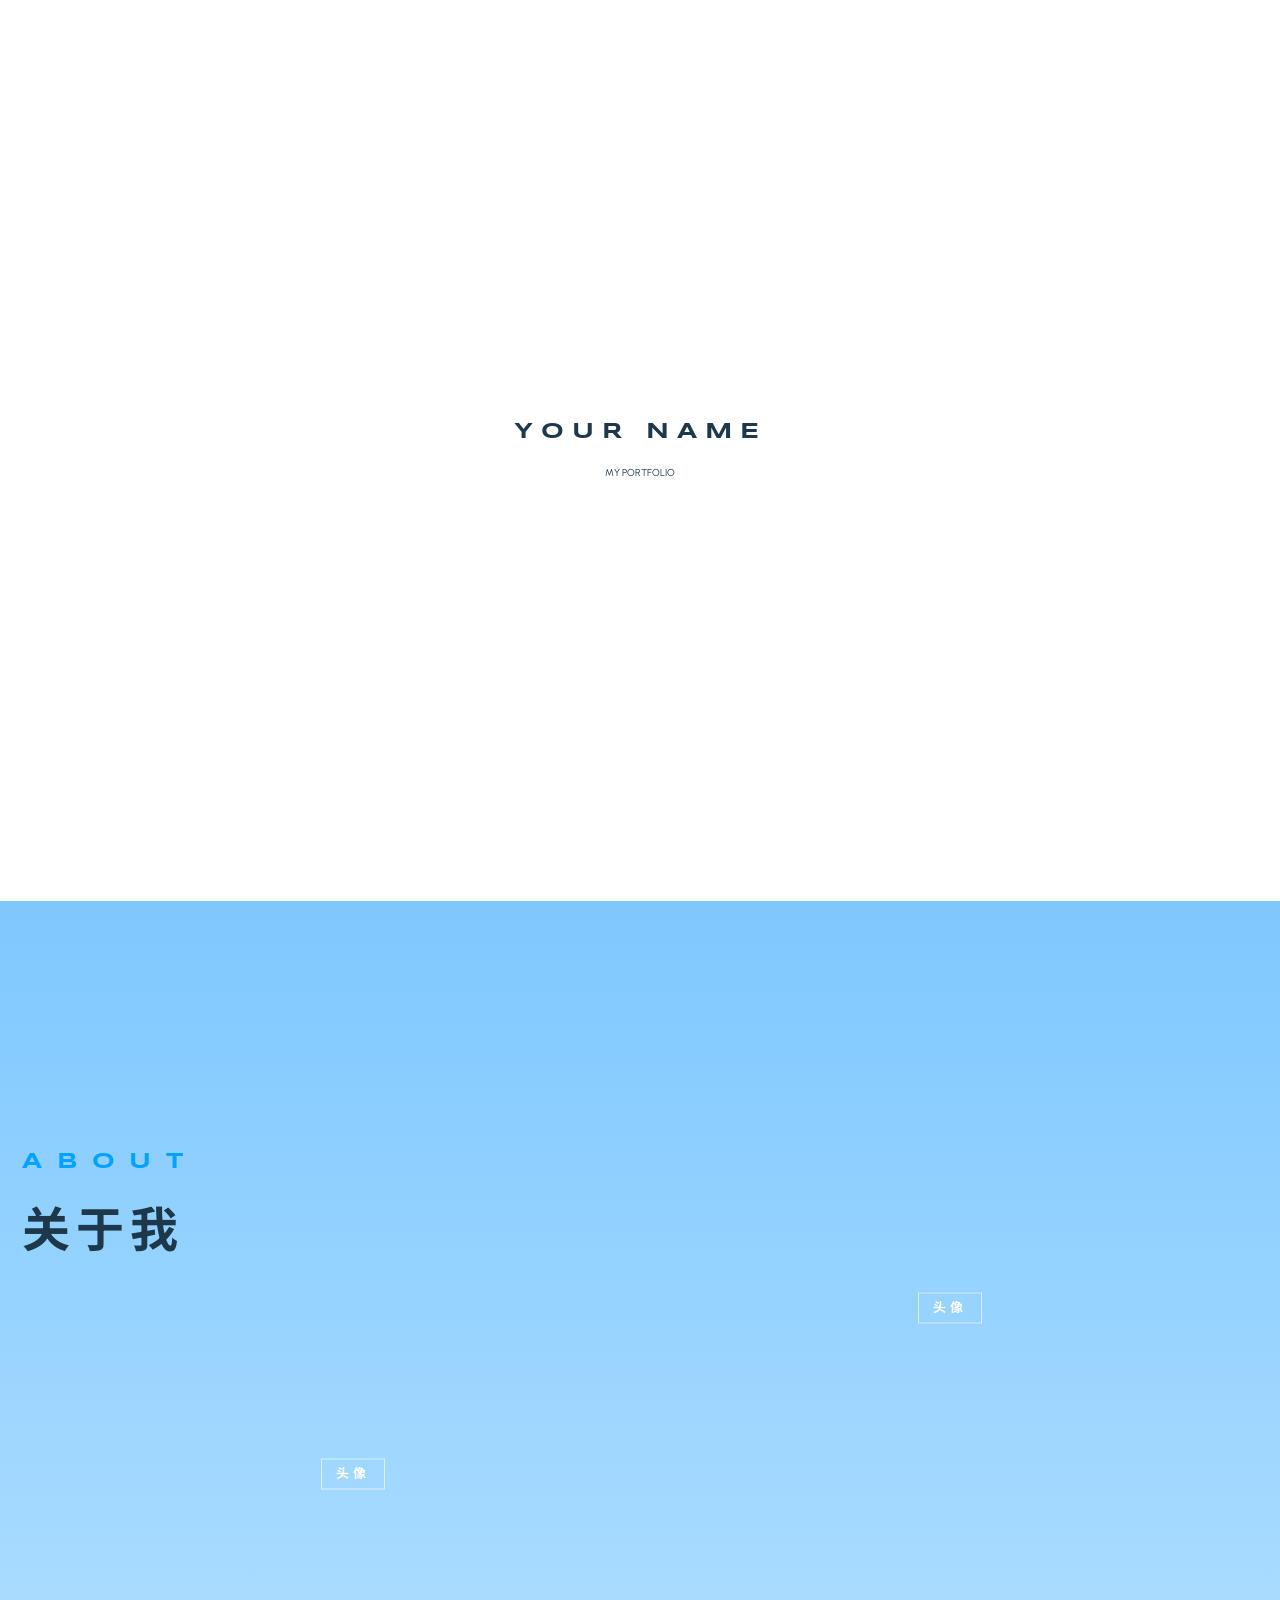
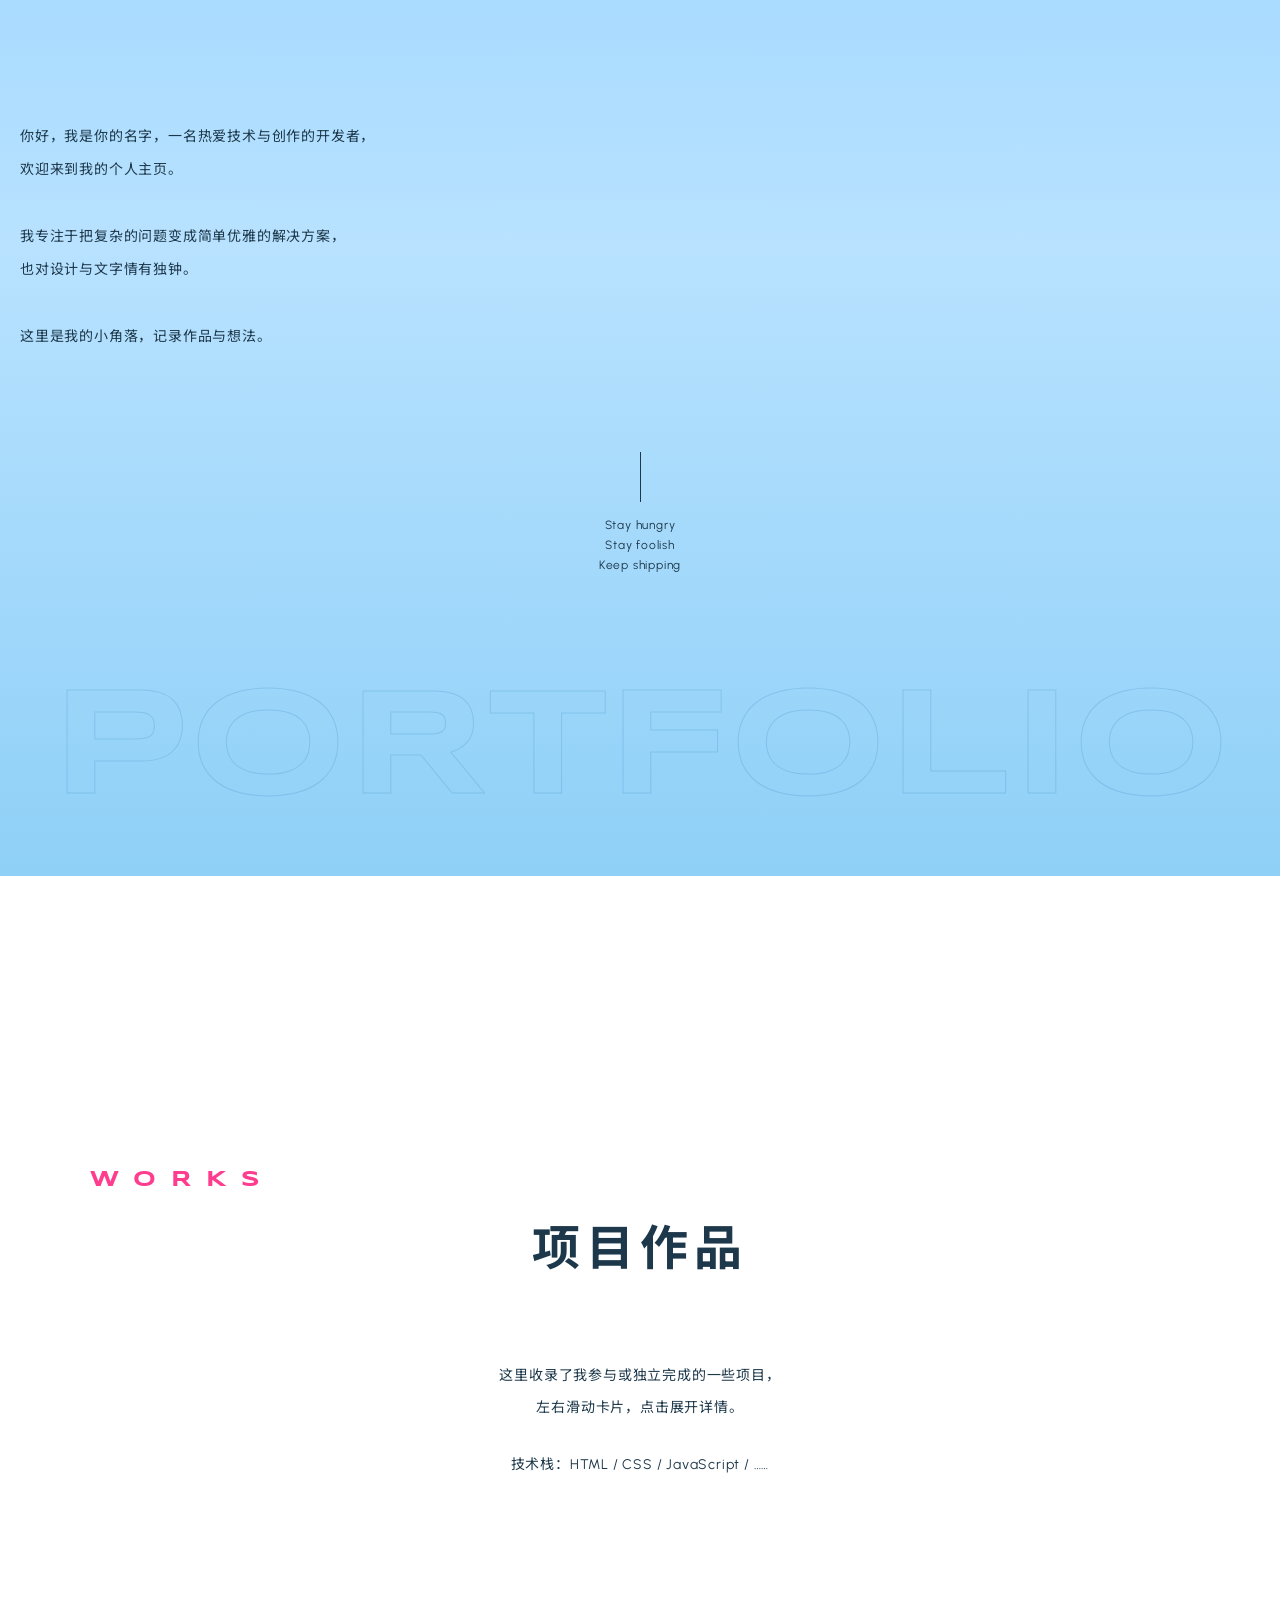
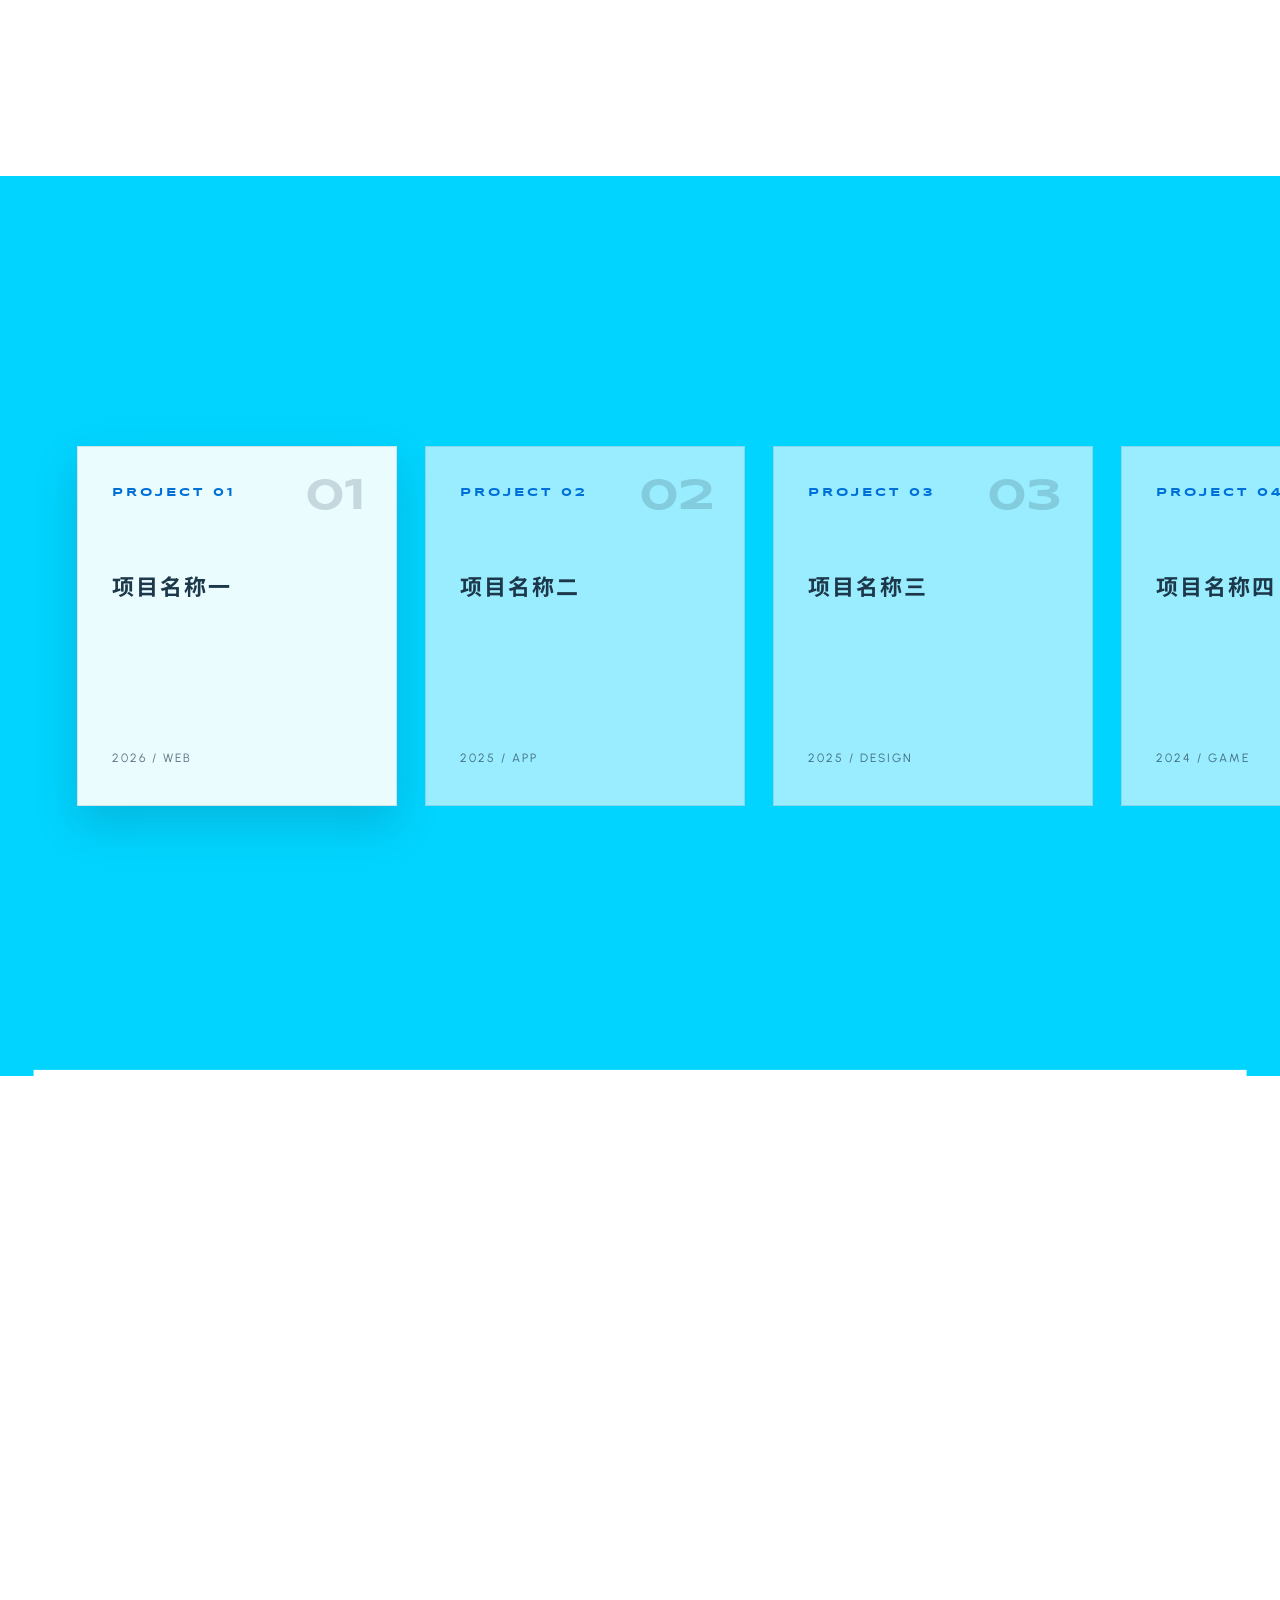
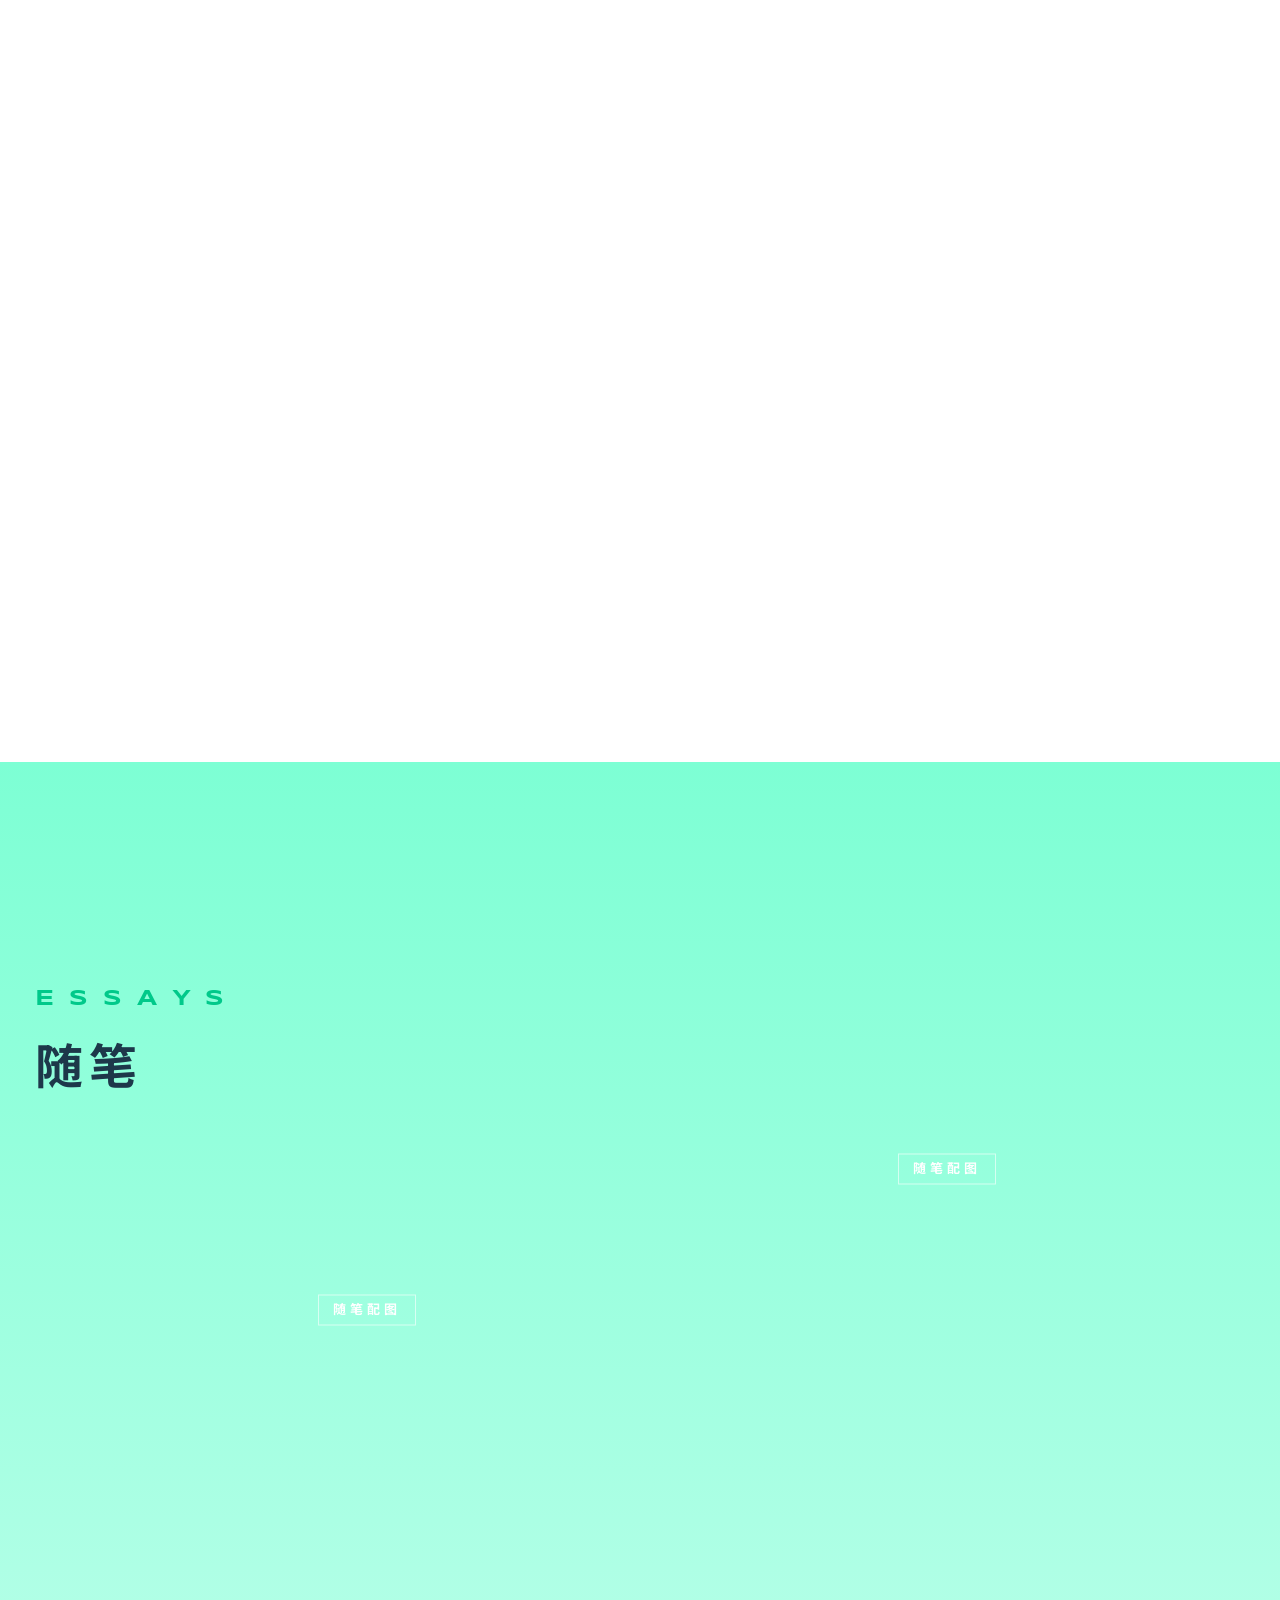
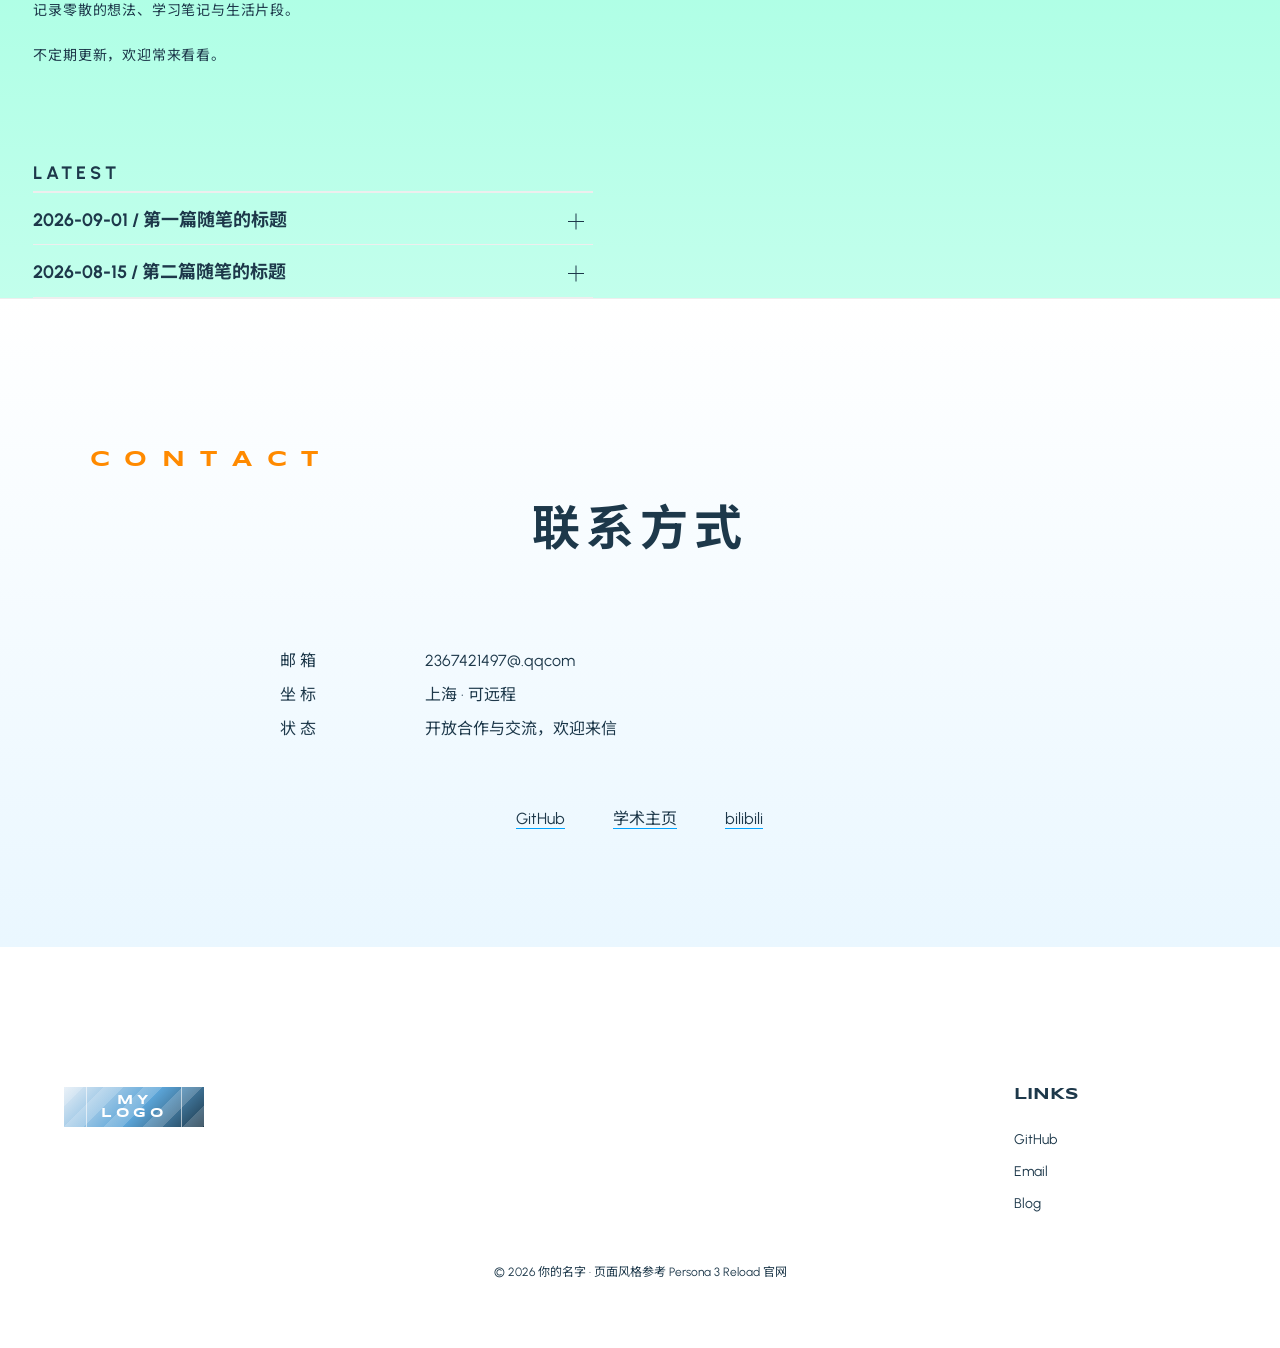
==== commit 916ecce6: "修改了一些东西" ====
--- a/index.html
+++ b/index.html
@@ -7,12 +7,12 @@
   <meta name="description" content="我的个人主页 — 关于我、项目作品、随笔、联系方式。">
   <title>你的名字 · 个人主页</title>
   <link rel="icon" href="data:image/svg+xml,%3Csvg xmlns='http://www.w3.org/2000/svg' viewBox='0 0 16 16'%3E%3Crect width='16' height='16' fill='%2300a3ff'/%3E%3C/svg%3E">
-  <!-- og 分享标签:TODO 部署后把 example.com 换成你的域名,并在 assets/img/ 放一张 1200×630 的 ogp.png -->
+  <!-- og 分享标签:TODO 在 assets/img/ 放一张 1200×630 的 ogp.png -->
   <meta property="og:type" content="website">
   <meta property="og:title" content="你的名字 · 个人主页">
   <meta property="og:description" content="我的个人主页 — 关于我、项目作品、随笔、联系方式。">
-  <meta property="og:url" content="https://example.com/">
-  <meta property="og:image" content="https://example.com/assets/img/ogp.png">
+  <meta property="og:url" content="https://woshinc.com/">
+  <meta property="og:image" content="https://woshinc.com/assets/img/ogp.png">
   <meta property="og:site_name" content="你的名字 · 个人主页">
   <meta name="twitter:card" content="summary_large_image">
   <link href="assets/css/fonts.css" rel="stylesheet">
@@ -236,13 +236,13 @@
             <span class="title-main fade-up">联系方式</span>
           </h2>
           <ul class="spec-items">
-            <li><span>邮箱</span><span><a href="mailto:you@example.com">you@example.com</a></span></li>
+            <li><span>邮箱</span><span><a href="mailto:you@example.com">2367421497@.qqcom</a></span></li>
             <li><span>坐标</span><span>上海 · 可远程</span></li>
             <li><span>状态</span><span>开放合作与交流，欢迎来信</span></li>
           </ul>
           <ul class="link-items">
-            <li><a href="https://github.com/" target="_blank" rel="noopener">GitHub</a></li>
-            <li><a href="#" target="_blank" rel="noopener">博客</a></li>
+            <li><a href="https://github.com/N-Leon-Wesker-C" target="_blank" rel="noopener">GitHub</a></li>
+            <li><a href="https://n-leon-wesker-c.github.io/" target="_blank" rel="noopener">学术主页</a></li>
             <li><a href="https://space.bilibili.com/" target="_blank" rel="noopener">bilibili</a></li>
           </ul>
         </div>
@@ -254,7 +254,7 @@
           <div class="links">
             <p class="headline-text animate-links"><span>L</span> <span>I</span> <span>N</span> <span>K</span> <span>S</span></p>
             <ul class="link-items">
-              <li><a href="https://github.com/" target="_blank" rel="noopener">GitHub</a></li>
+              <li><a href="https://github.com/N-Leon-Wesker-C" target="_blank" rel="noopener">GitHub</a></li>
               <li><a href="mailto:you@example.com">Email</a></li>
               <li><a href="#" target="_blank" rel="noopener">Blog</a></li>
             </ul>
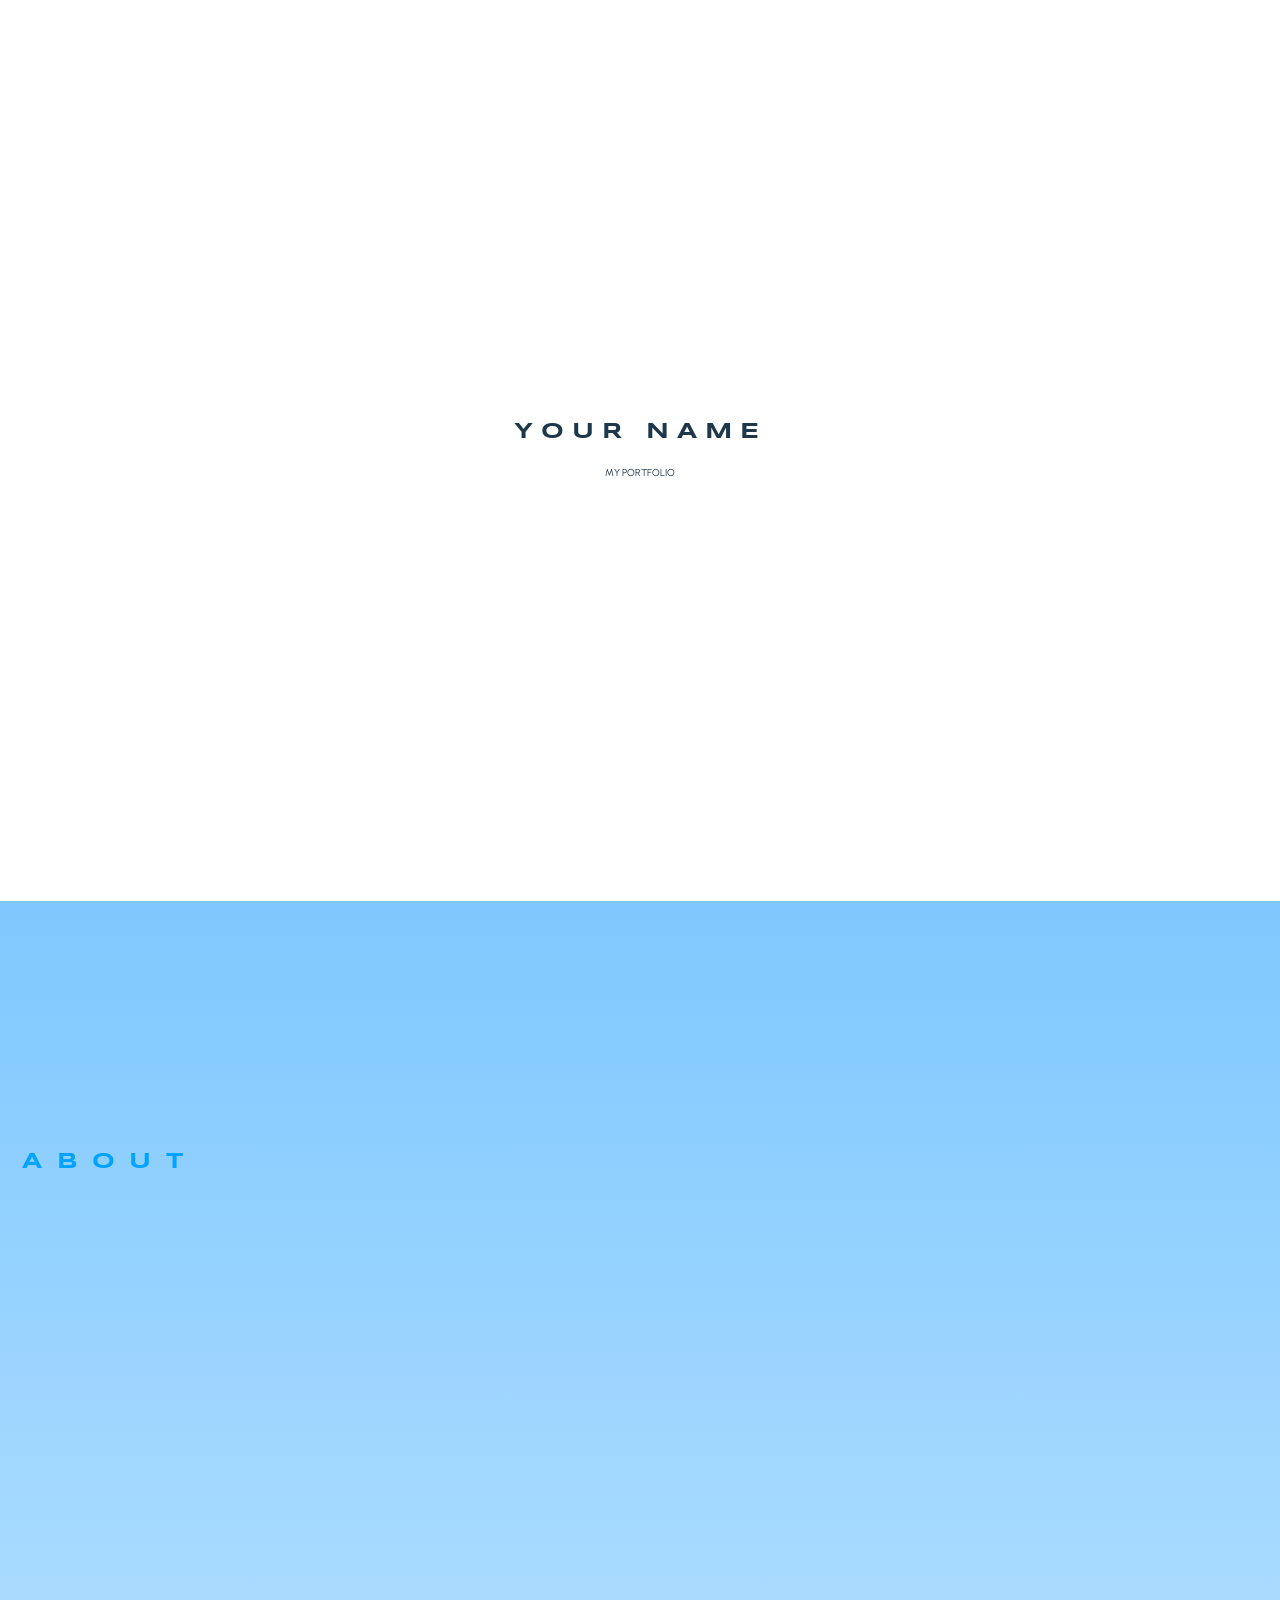
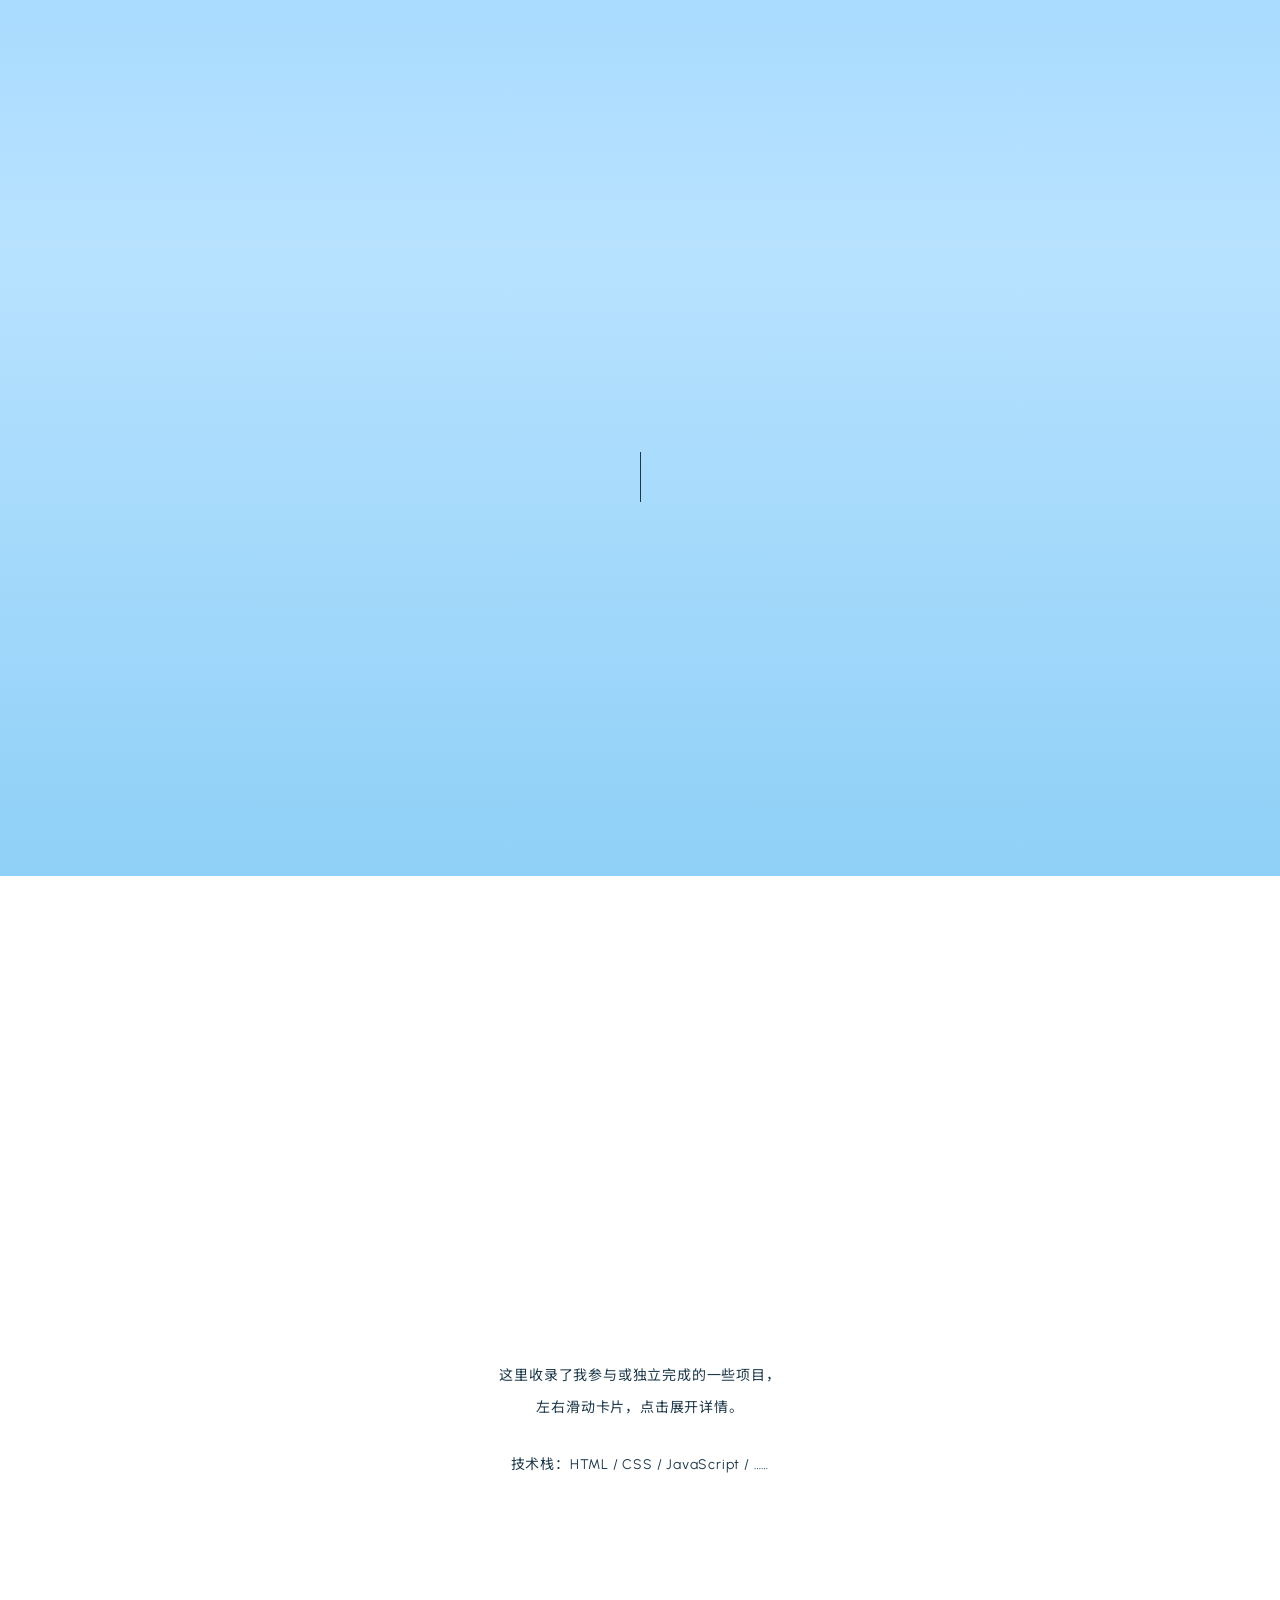
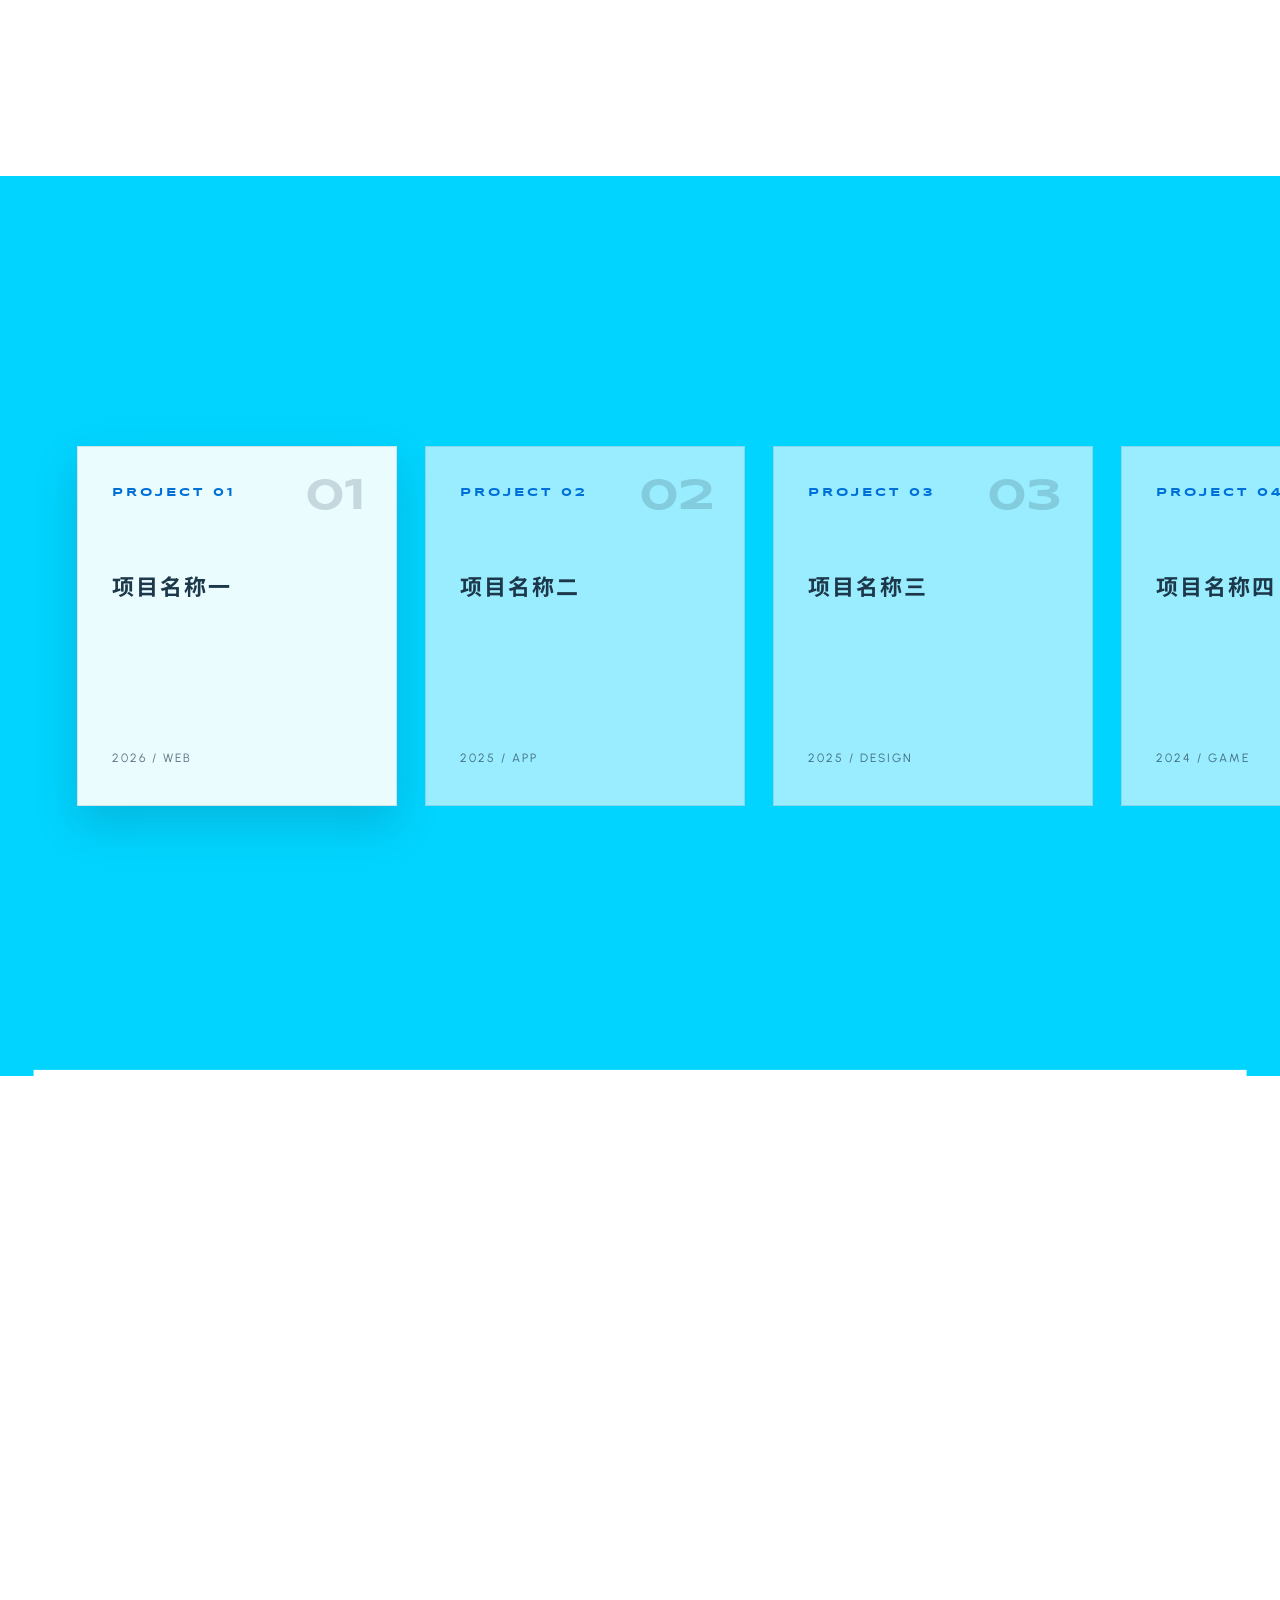
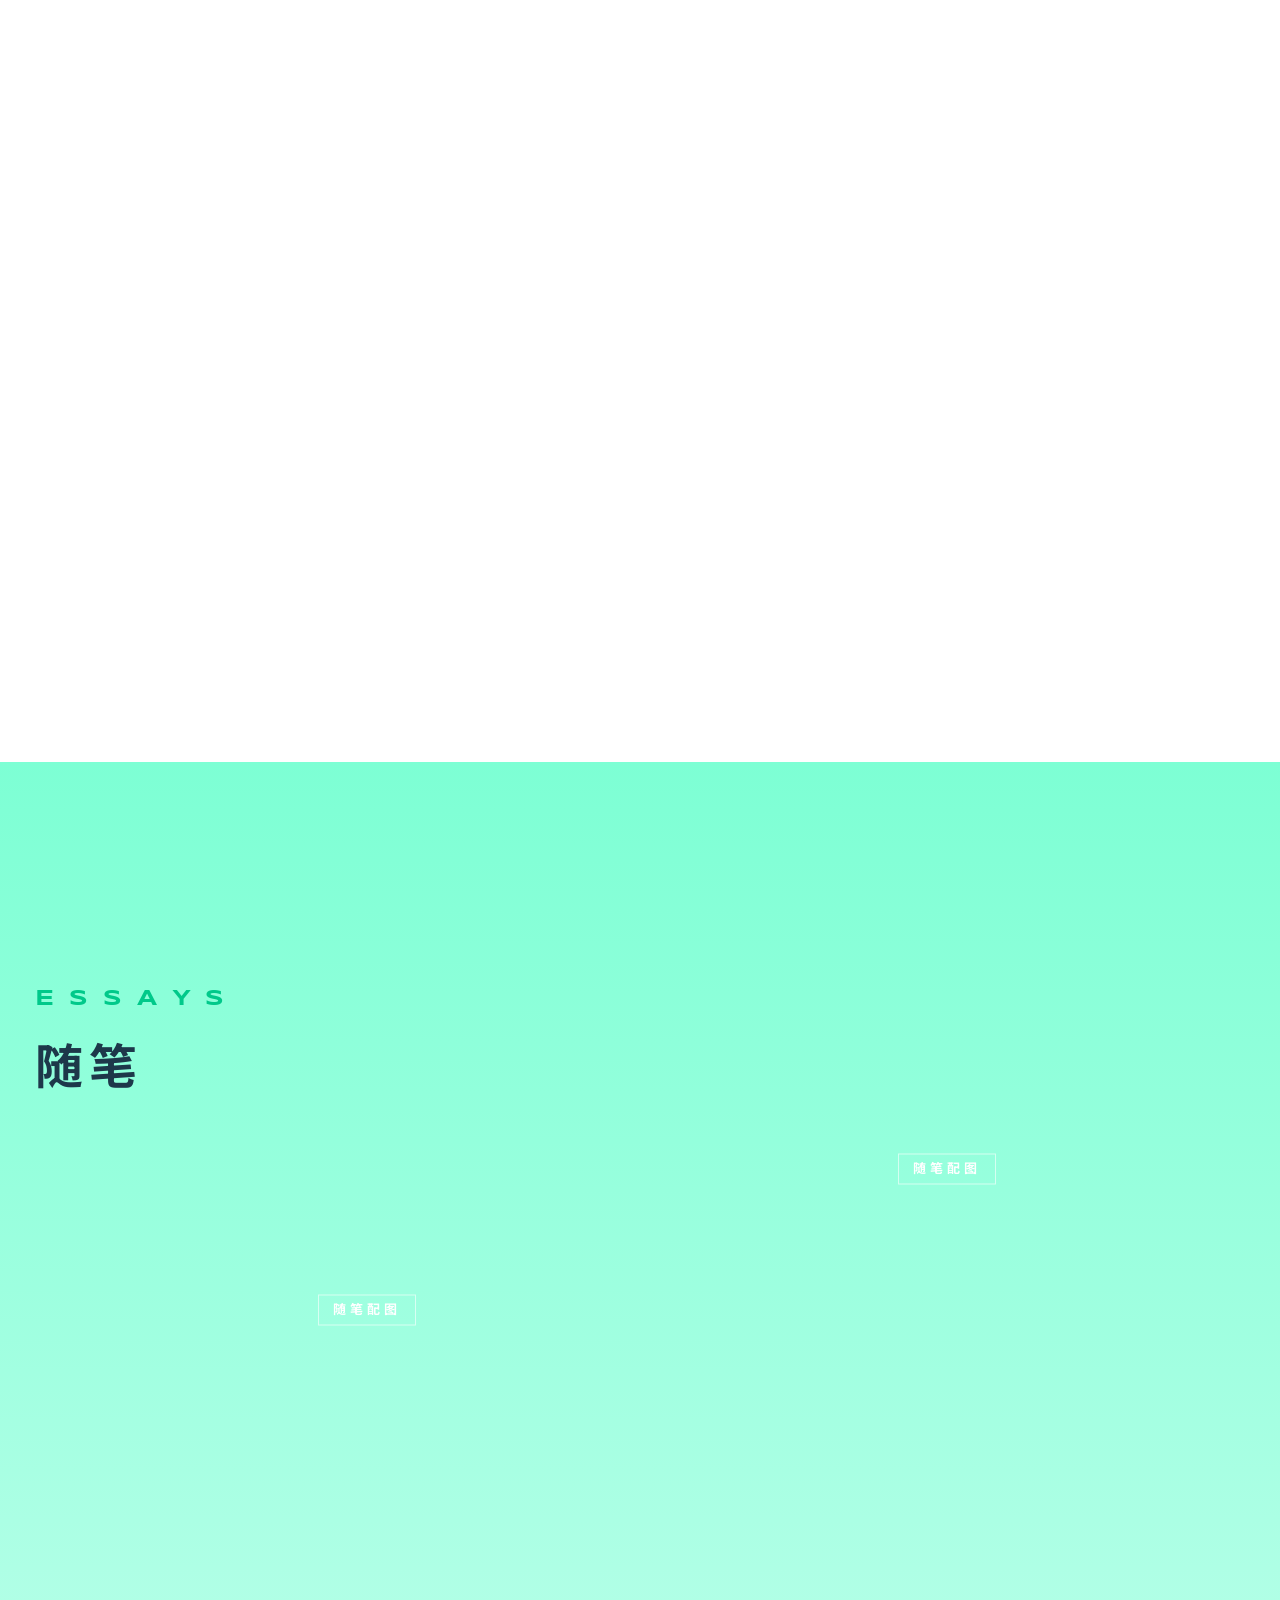
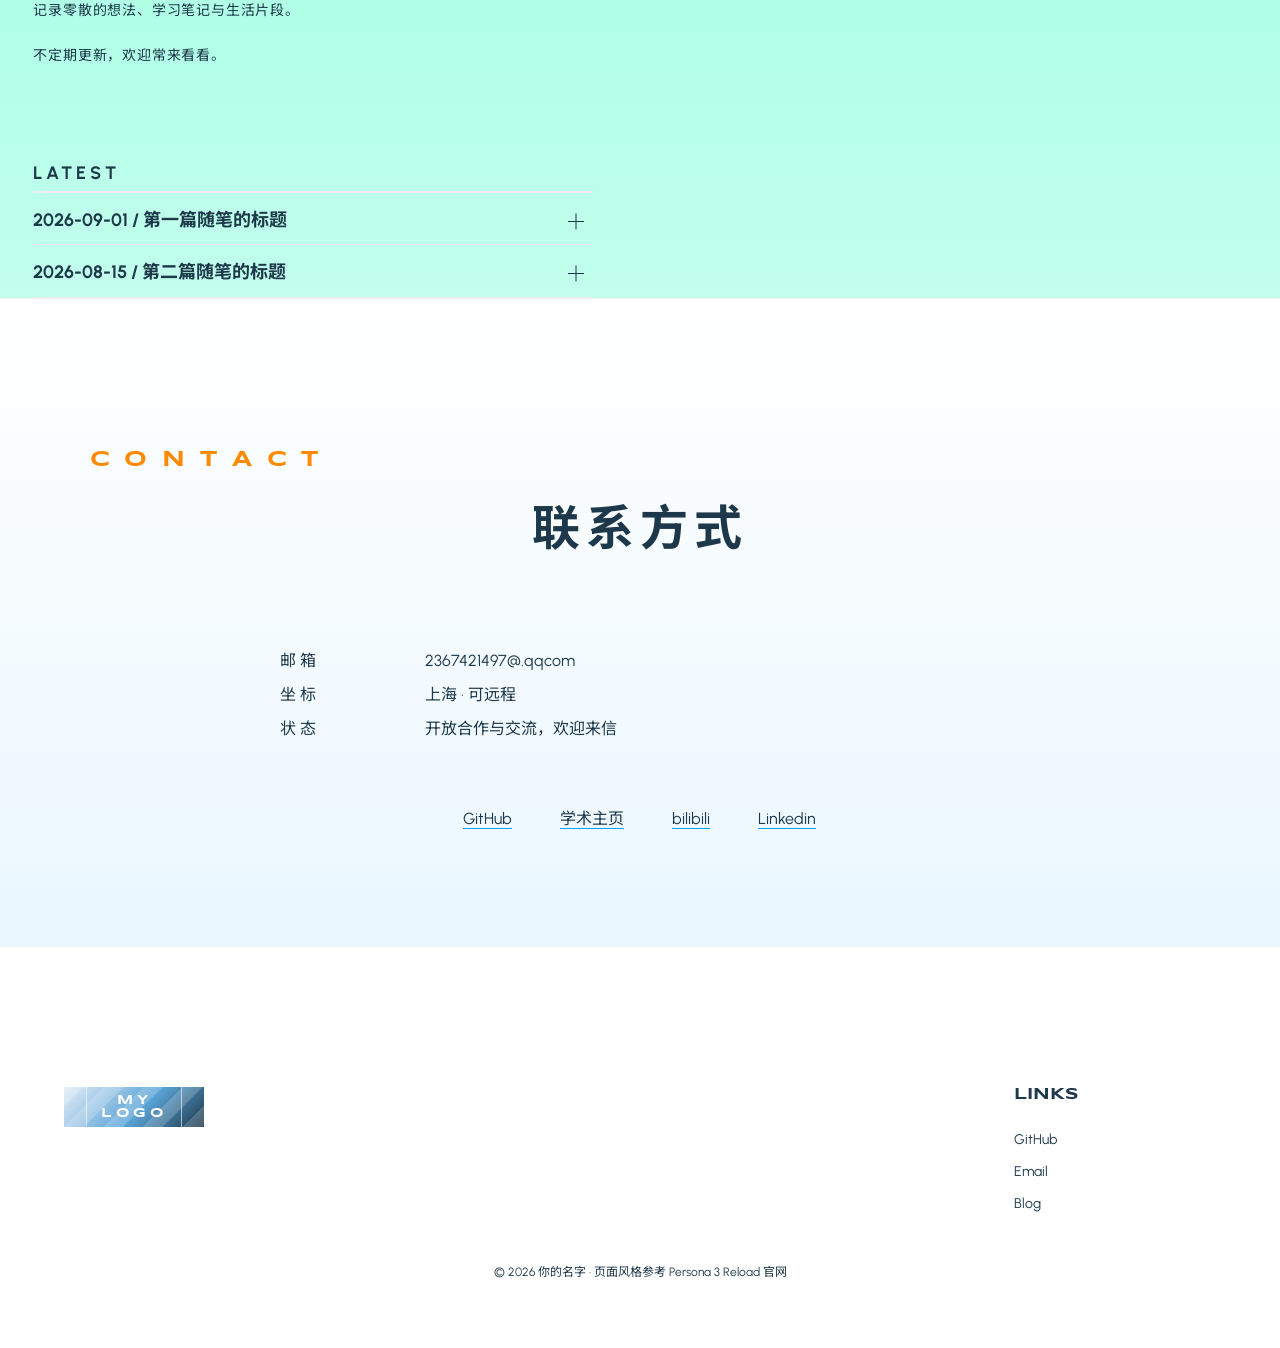
==== commit d2ffca9b: "更改一下" ====
--- a/index.html
+++ b/index.html
@@ -9,7 +9,7 @@
   <link rel="icon" href="data:image/svg+xml,%3Csvg xmlns='http://www.w3.org/2000/svg' viewBox='0 0 16 16'%3E%3Crect width='16' height='16' fill='%2300a3ff'/%3E%3C/svg%3E">
   <!-- og 分享标签:TODO 在 assets/img/ 放一张 1200×630 的 ogp.png -->
   <meta property="og:type" content="website">
-  <meta property="og:title" content="你的名字 · 个人主页">
+  <meta property="og:title" content="聂畅 · 个人主页">
   <meta property="og:description" content="我的个人主页 — 关于我、项目作品、随笔、联系方式。">
   <meta property="og:url" content="https://woshinc.com/">
   <meta property="og:image" content="https://woshinc.com/assets/img/ogp.png">
@@ -244,6 +244,7 @@
             <li><a href="https://github.com/N-Leon-Wesker-C" target="_blank" rel="noopener">GitHub</a></li>
             <li><a href="https://n-leon-wesker-c.github.io/" target="_blank" rel="noopener">学术主页</a></li>
             <li><a href="https://space.bilibili.com/" target="_blank" rel="noopener">bilibili</a></li>
+            <li><a href="https://www.linkedin.com/in/chang-nie-2822652b6/" target="_blank" rel="noopener">Linkedin</a></li>
           </ul>
         </div>
       </section>
@@ -255,8 +256,8 @@
             <p class="headline-text animate-links"><span>L</span> <span>I</span> <span>N</span> <span>K</span> <span>S</span></p>
             <ul class="link-items">
               <li><a href="https://github.com/N-Leon-Wesker-C" target="_blank" rel="noopener">GitHub</a></li>
-              <li><a href="mailto:you@example.com">Email</a></li>
-              <li><a href="#" target="_blank" rel="noopener">Blog</a></li>
+              <li><a href="niechangnie3@example.com">Email</a></li>
+              <li><a href="https://n-leon-wesker-c.github.io/" target="_blank" rel="noopener">Blog</a></li>
             </ul>
           </div>
         </div>
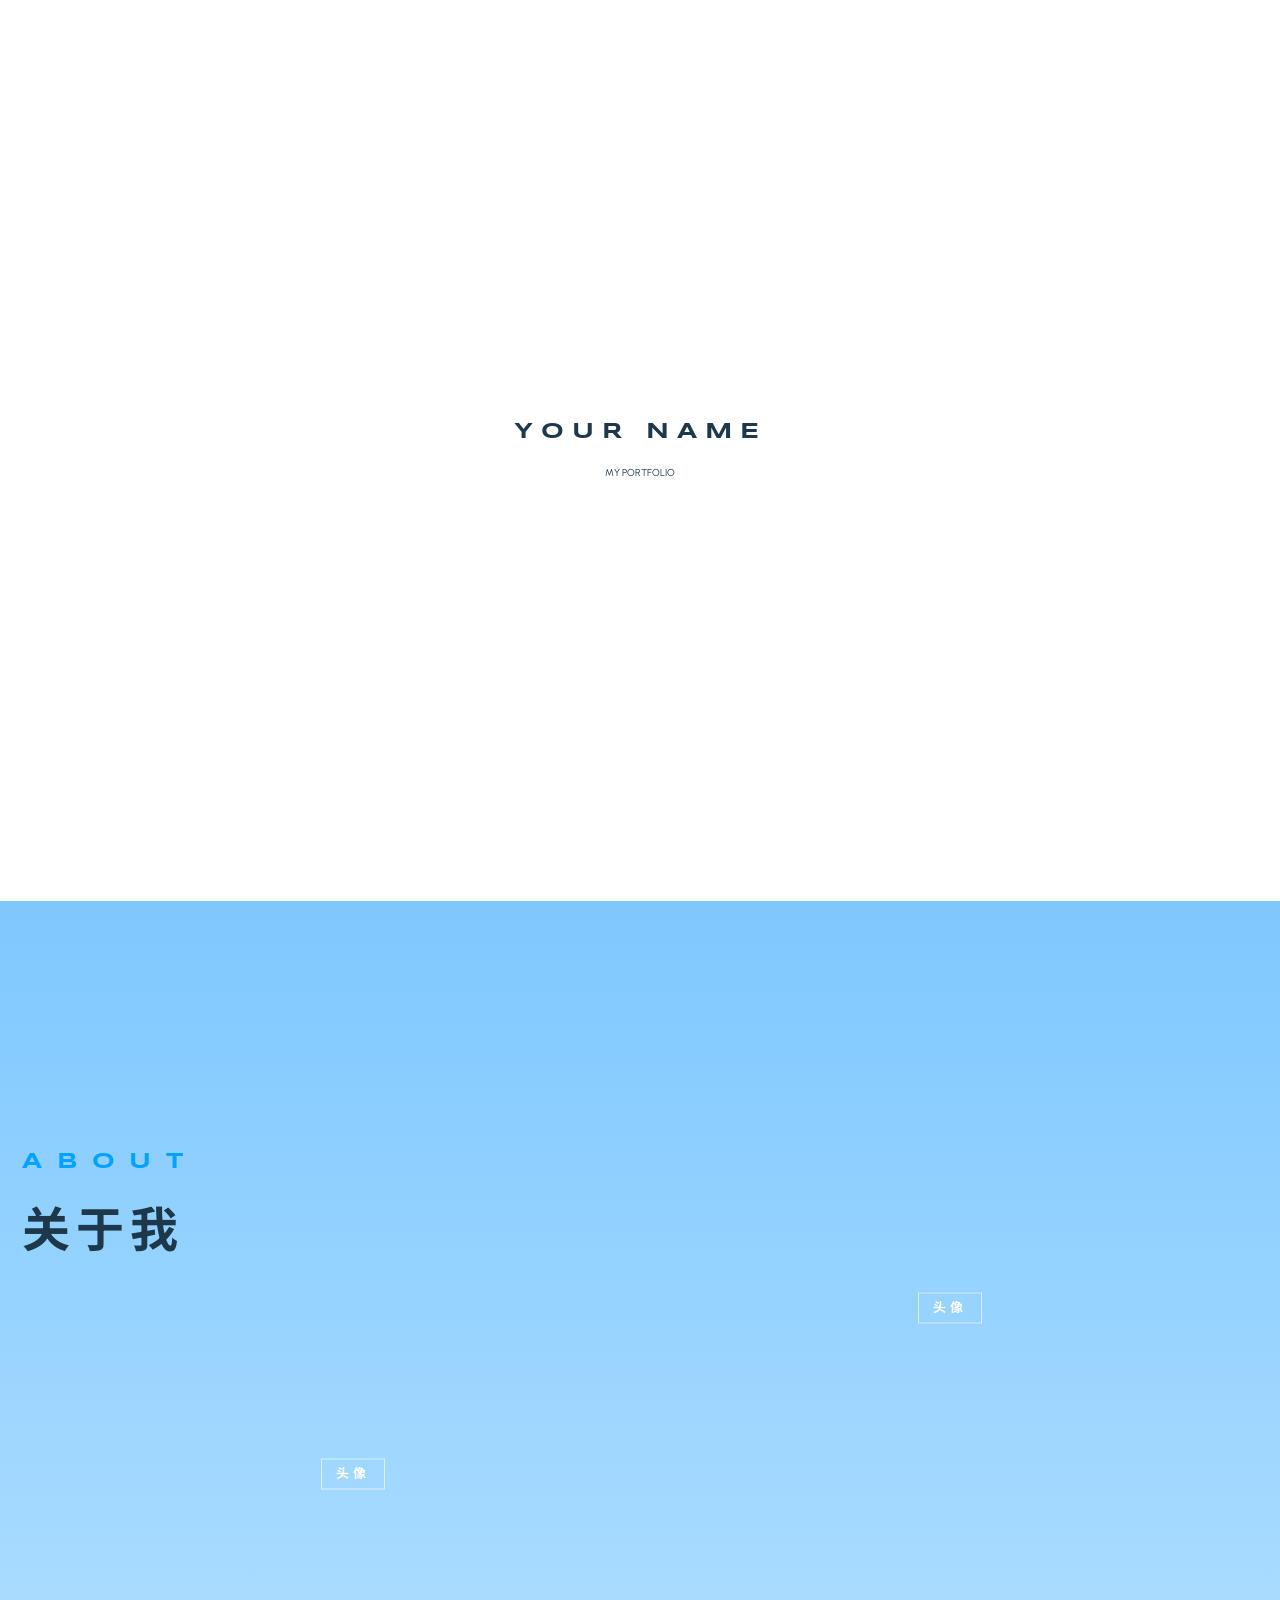
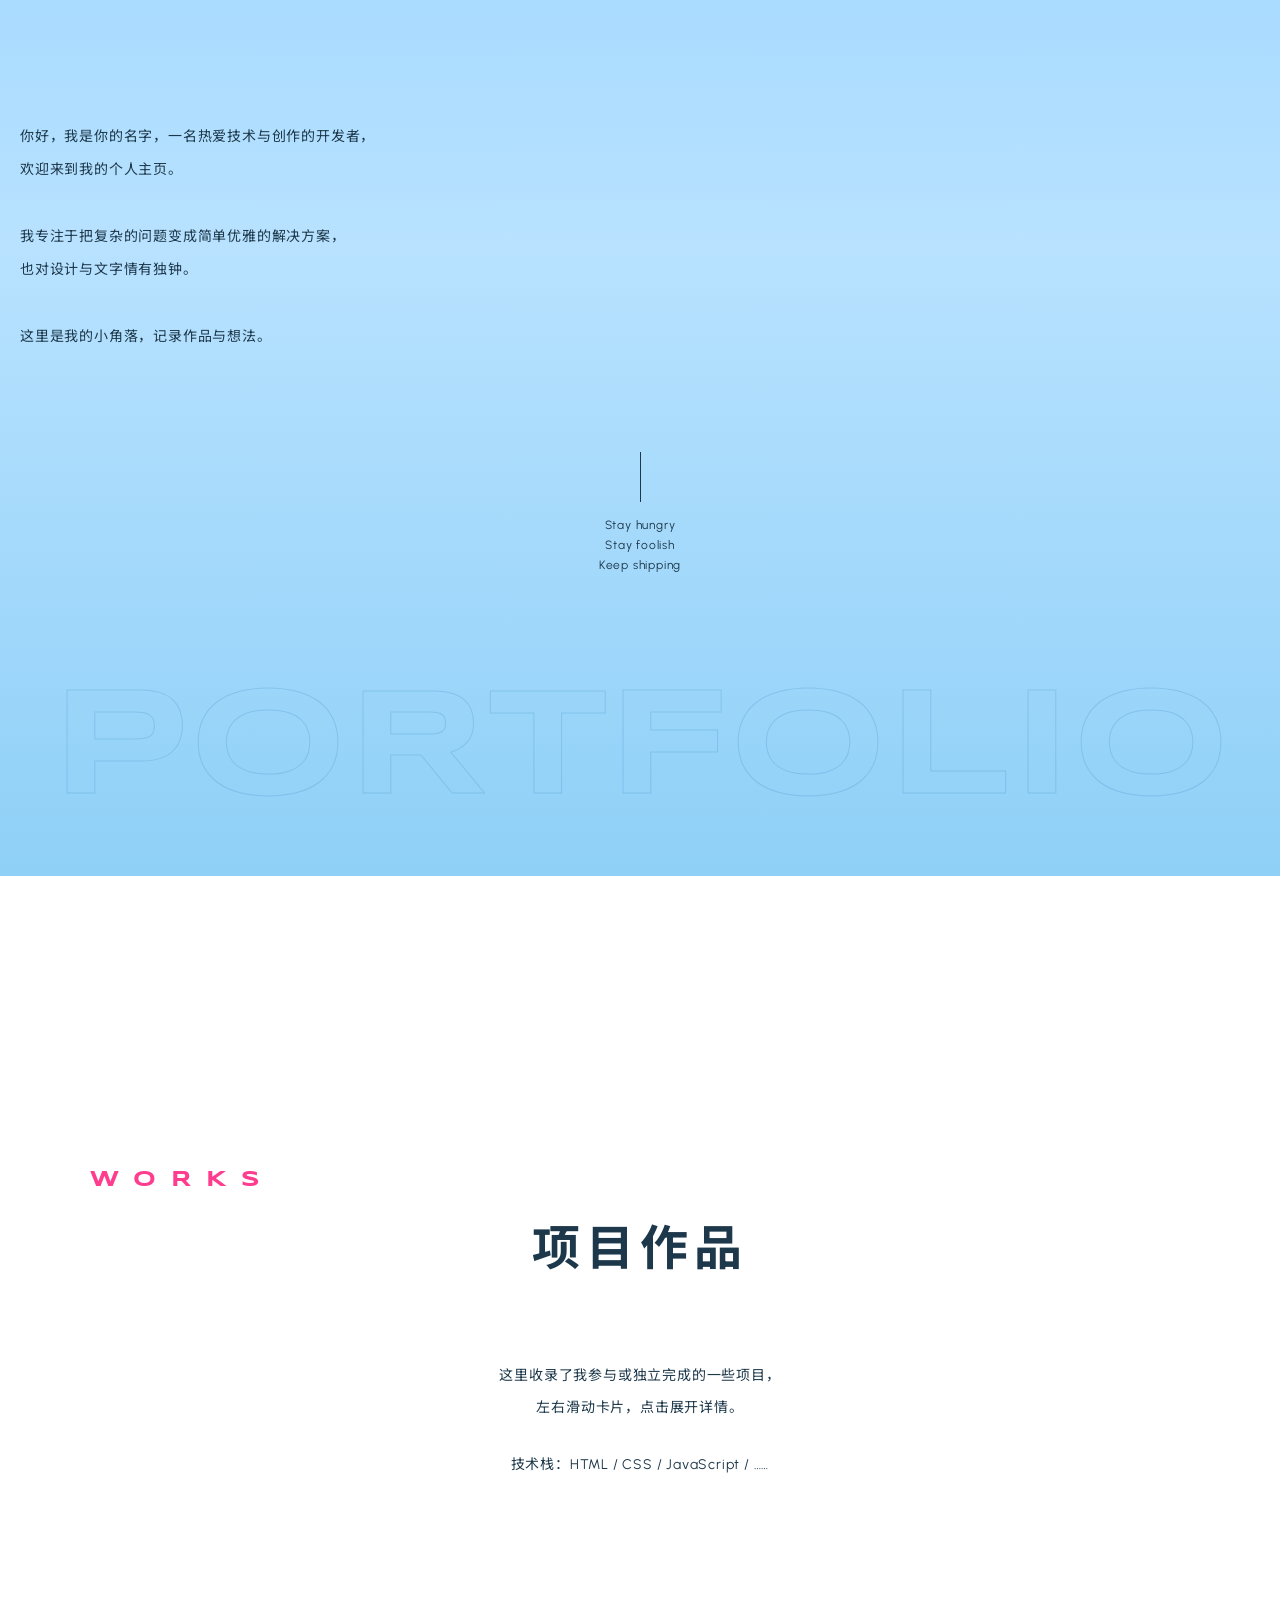
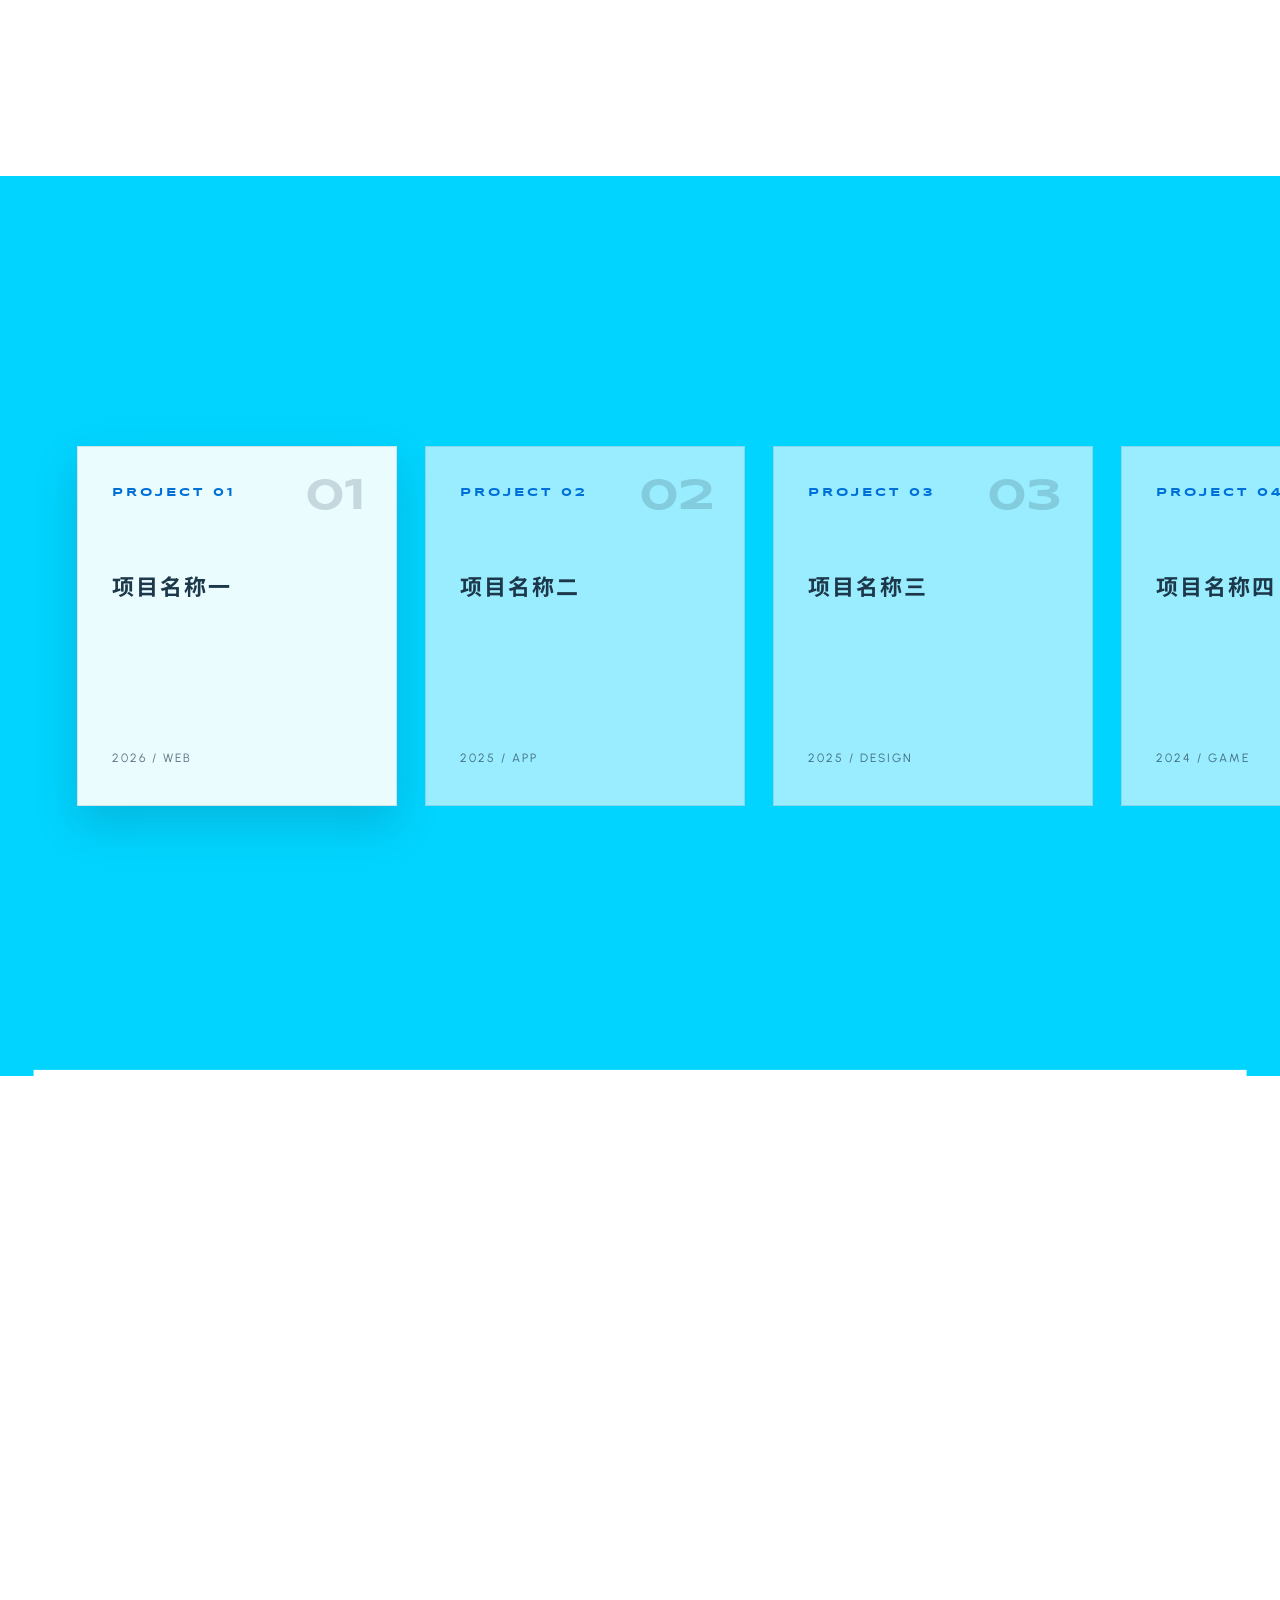
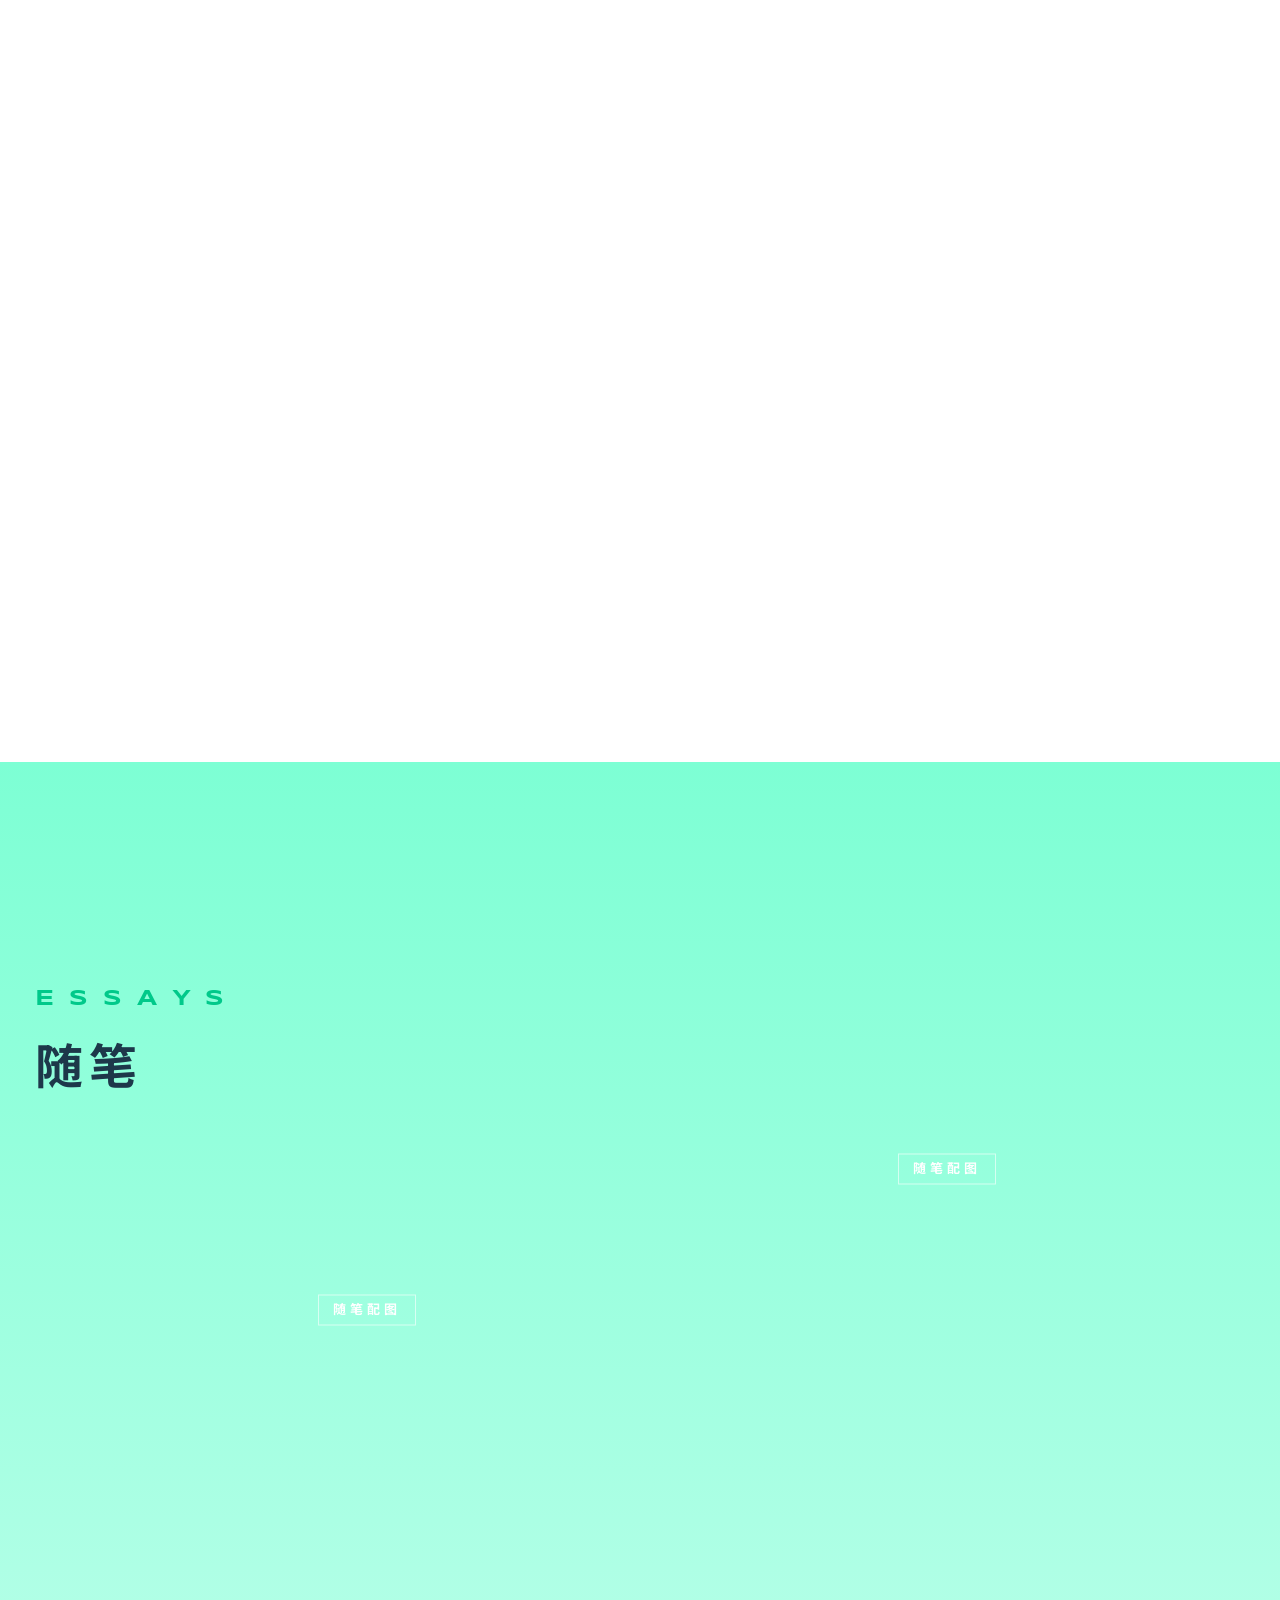
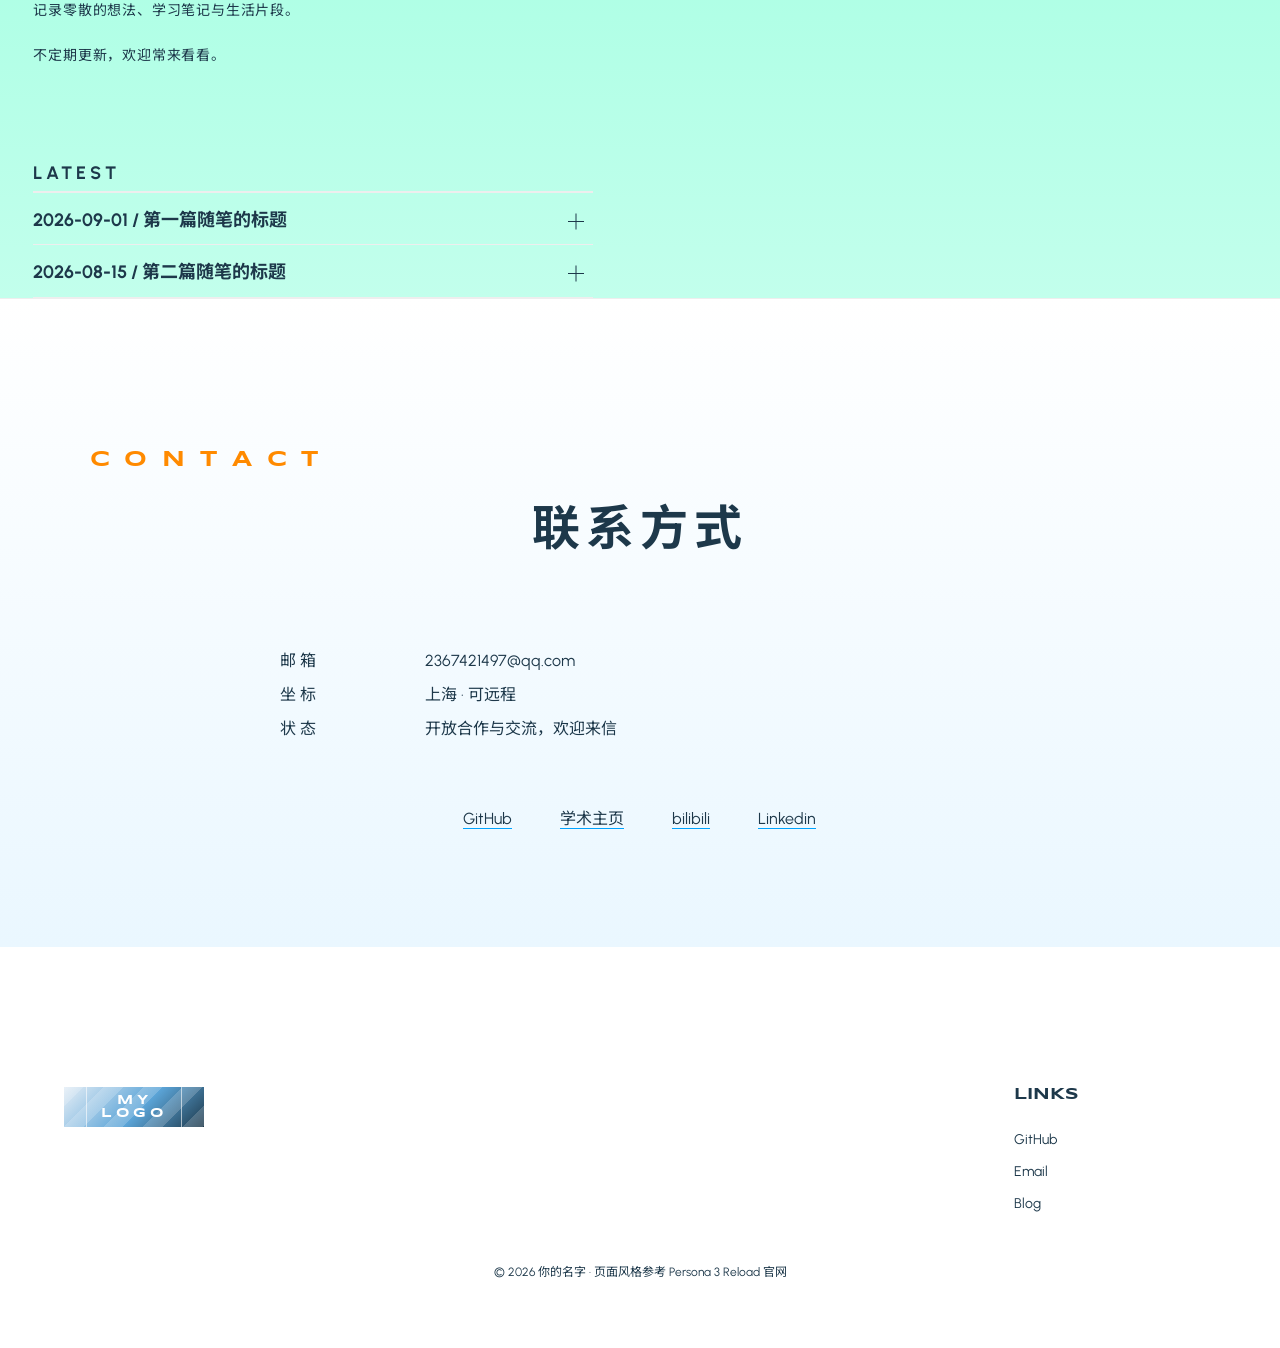
==== commit 2ffd1708: "feat: 内容数据化——作品/随笔改由 content/ 下两个数据文件生成 - 新增 content/works/works.js、content/essays/essays.js 数据文件 - " ====
--- a/index.html
+++ b/index.html
@@ -103,86 +103,8 @@
         <div class="works-pin">
           <div class="works-sticky">
             <div class="works-band">
-              <ul class="works-carousel">
-            <li class="works-slide">
-              <button type="button" class="works-card" aria-expanded="false">
-                <span class="works-card-en">PROJECT 01</span>
-                <span class="works-card-num">01</span>
-                <span class="works-card-name">项目名称一</span>
-                <span class="works-card-year">2026 / WEB</span>
-              </button>
-              <div class="works-slide-detail" hidden>
-                <p>项目简介：在这里写下这个项目是做什么的、解决了什么问题、你的角色是什么。</p>
-                <p>技术栈：HTML / CSS / JavaScript</p>
-                <p><a href="#" target="_blank" rel="noopener">在线预览 →</a></p>
-              </div>
-            </li>
-            <li class="works-slide">
-              <button type="button" class="works-card" aria-expanded="false">
-                <span class="works-card-en">PROJECT 02</span>
-                <span class="works-card-num">02</span>
-                <span class="works-card-name">项目名称二</span>
-                <span class="works-card-year">2025 / APP</span>
-              </button>
-              <div class="works-slide-detail" hidden>
-                <p>项目简介：换一段介绍文字，描述亮点与收获。</p>
-                <p>技术栈：TypeScript / React</p>
-                <p><a href="#" target="_blank" rel="noopener">GitHub 仓库 →</a></p>
-              </div>
-            </li>
-            <li class="works-slide">
-              <button type="button" class="works-card" aria-expanded="false">
-                <span class="works-card-en">PROJECT 03</span>
-                <span class="works-card-num">03</span>
-                <span class="works-card-name">项目名称三</span>
-                <span class="works-card-year">2025 / DESIGN</span>
-              </button>
-              <div class="works-slide-detail" hidden>
-                <p>项目简介：还可以继续添加更多条目。</p>
-                <p>技术栈：Figma / Illustrator</p>
-                <p><a href="#" target="_blank" rel="noopener">在线预览 →</a></p>
-              </div>
-            </li>
-            <li class="works-slide">
-              <button type="button" class="works-card" aria-expanded="false">
-                <span class="works-card-en">PROJECT 04</span>
-                <span class="works-card-num">04</span>
-                <span class="works-card-name">项目名称四</span>
-                <span class="works-card-year">2024 / GAME</span>
-              </button>
-              <div class="works-slide-detail" hidden>
-                <p>项目简介：游戏、工具、小实验，都可以放在这里。</p>
-                <p>技术栈：Unity / C#</p>
-                <p><a href="#" target="_blank" rel="noopener">试玩下载 →</a></p>
-              </div>
-            </li>
-            <li class="works-slide">
-              <button type="button" class="works-card" aria-expanded="false">
-                <span class="works-card-en">PROJECT 05</span>
-                <span class="works-card-num">05</span>
-                <span class="works-card-name">项目名称五</span>
-                <span class="works-card-year">2024 / TOOL</span>
-              </button>
-              <div class="works-slide-detail" hidden>
-                <p>项目简介：写点这个项目解决的实际问题。</p>
-                <p>技术栈：Python</p>
-                <p><a href="#" target="_blank" rel="noopener">GitHub 仓库 →</a></p>
-              </div>
-            </li>
-            <li class="works-slide">
-              <button type="button" class="works-card" aria-expanded="false">
-                <span class="works-card-en">PROJECT 06</span>
-                <span class="works-card-num">06</span>
-                <span class="works-card-name">项目名称六</span>
-                <span class="works-card-year">2023 / WEB</span>
-              </button>
-              <div class="works-slide-detail" hidden>
-                <p>项目简介：最后一个占位条目，按需增删。</p>
-                <p>技术栈：Vue</p>
-                <p><a href="#" target="_blank" rel="noopener">在线预览 →</a></p>
-              </div>
-            </li>
-          </ul>
+              <!-- 作品卡片由 content/works/works.js 自动生成,增删改作品请编辑那个文件 -->
+              <ul class="works-carousel"></ul>
           <div class="works-detail"></div>
             </div>
           </div>
@@ -205,22 +127,7 @@
               </div>
               <div class="item-list">
                 <p class="list-header">LATEST</p>
-                <div class="item">
-                  <button type="button" class="item-btn" aria-expanded="false">
-                    <span class="item-name">2026-09-01 / 第一篇随笔的标题</span><span class="item-icon"></span>
-                  </button>
-                  <div class="item-text">
-                    <p>这里是随笔的摘要，一两句话即可。 <a href="#">阅读全文 →</a></p>
-                  </div>
-                </div>
-                <div class="item">
-                  <button type="button" class="item-btn" aria-expanded="false">
-                    <span class="item-name">2026-08-15 / 第二篇随笔的标题</span><span class="item-icon"></span>
-                  </button>
-                  <div class="item-text">
-                    <p>这里是第二篇随笔的摘要。 <a href="#">阅读全文 →</a></p>
-                  </div>
-                </div>
+                <!-- 随笔条目由 content/essays/essays.js 自动生成,增删改随笔请编辑那个文件 -->
               </div>
             </div>
             <div class="story-img game-system-img v-pc ph ph-mint" data-ph="随笔配图"></div>
@@ -236,7 +143,7 @@
             <span class="title-main fade-up">联系方式</span>
           </h2>
           <ul class="spec-items">
-            <li><span>邮箱</span><span><a href="mailto:you@example.com">2367421497@.qqcom</a></span></li>
+            <li><span>邮箱</span><span><a href="mailto:2367421497@qq.com">2367421497@qq.com</a></span></li>
             <li><span>坐标</span><span>上海 · 可远程</span></li>
             <li><span>状态</span><span>开放合作与交流，欢迎来信</span></li>
           </ul>
@@ -256,7 +163,7 @@
             <p class="headline-text animate-links"><span>L</span> <span>I</span> <span>N</span> <span>K</span> <span>S</span></p>
             <ul class="link-items">
               <li><a href="https://github.com/N-Leon-Wesker-C" target="_blank" rel="noopener">GitHub</a></li>
-              <li><a href="niechangnie3@example.com">Email</a></li>
+              <li><a href="mailto:2367421497@qq.com">Email</a></li>
               <li><a href="https://n-leon-wesker-c.github.io/" target="_blank" rel="noopener">Blog</a></li>
             </ul>
           </div>
@@ -267,6 +174,9 @@
 
     </div>
   </main>
+  <!-- 内容数据:先加载数据文件,再加载渲染脚本 -->
+  <script src="content/works/works.js"></script>
+  <script src="content/essays/essays.js"></script>
   <script src="assets/js/personal.js" defer></script>
 </body>
 </html>
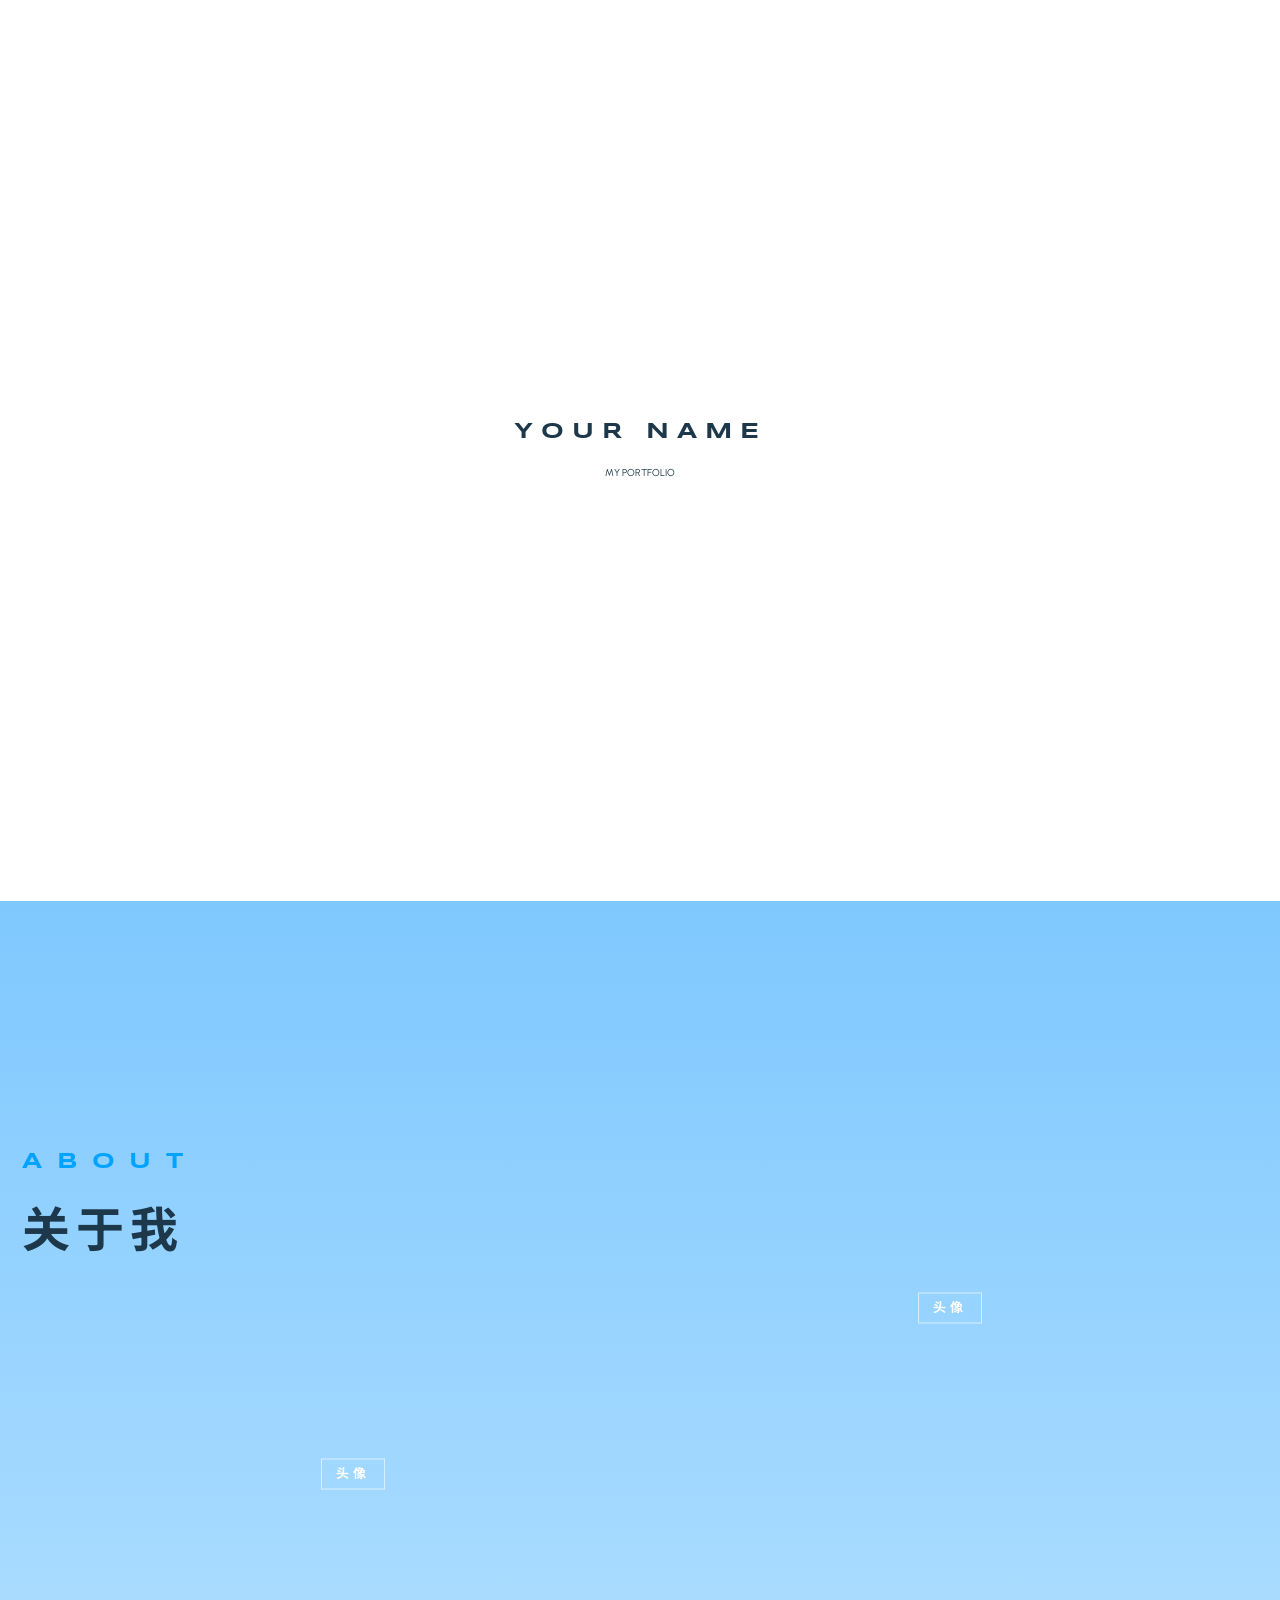
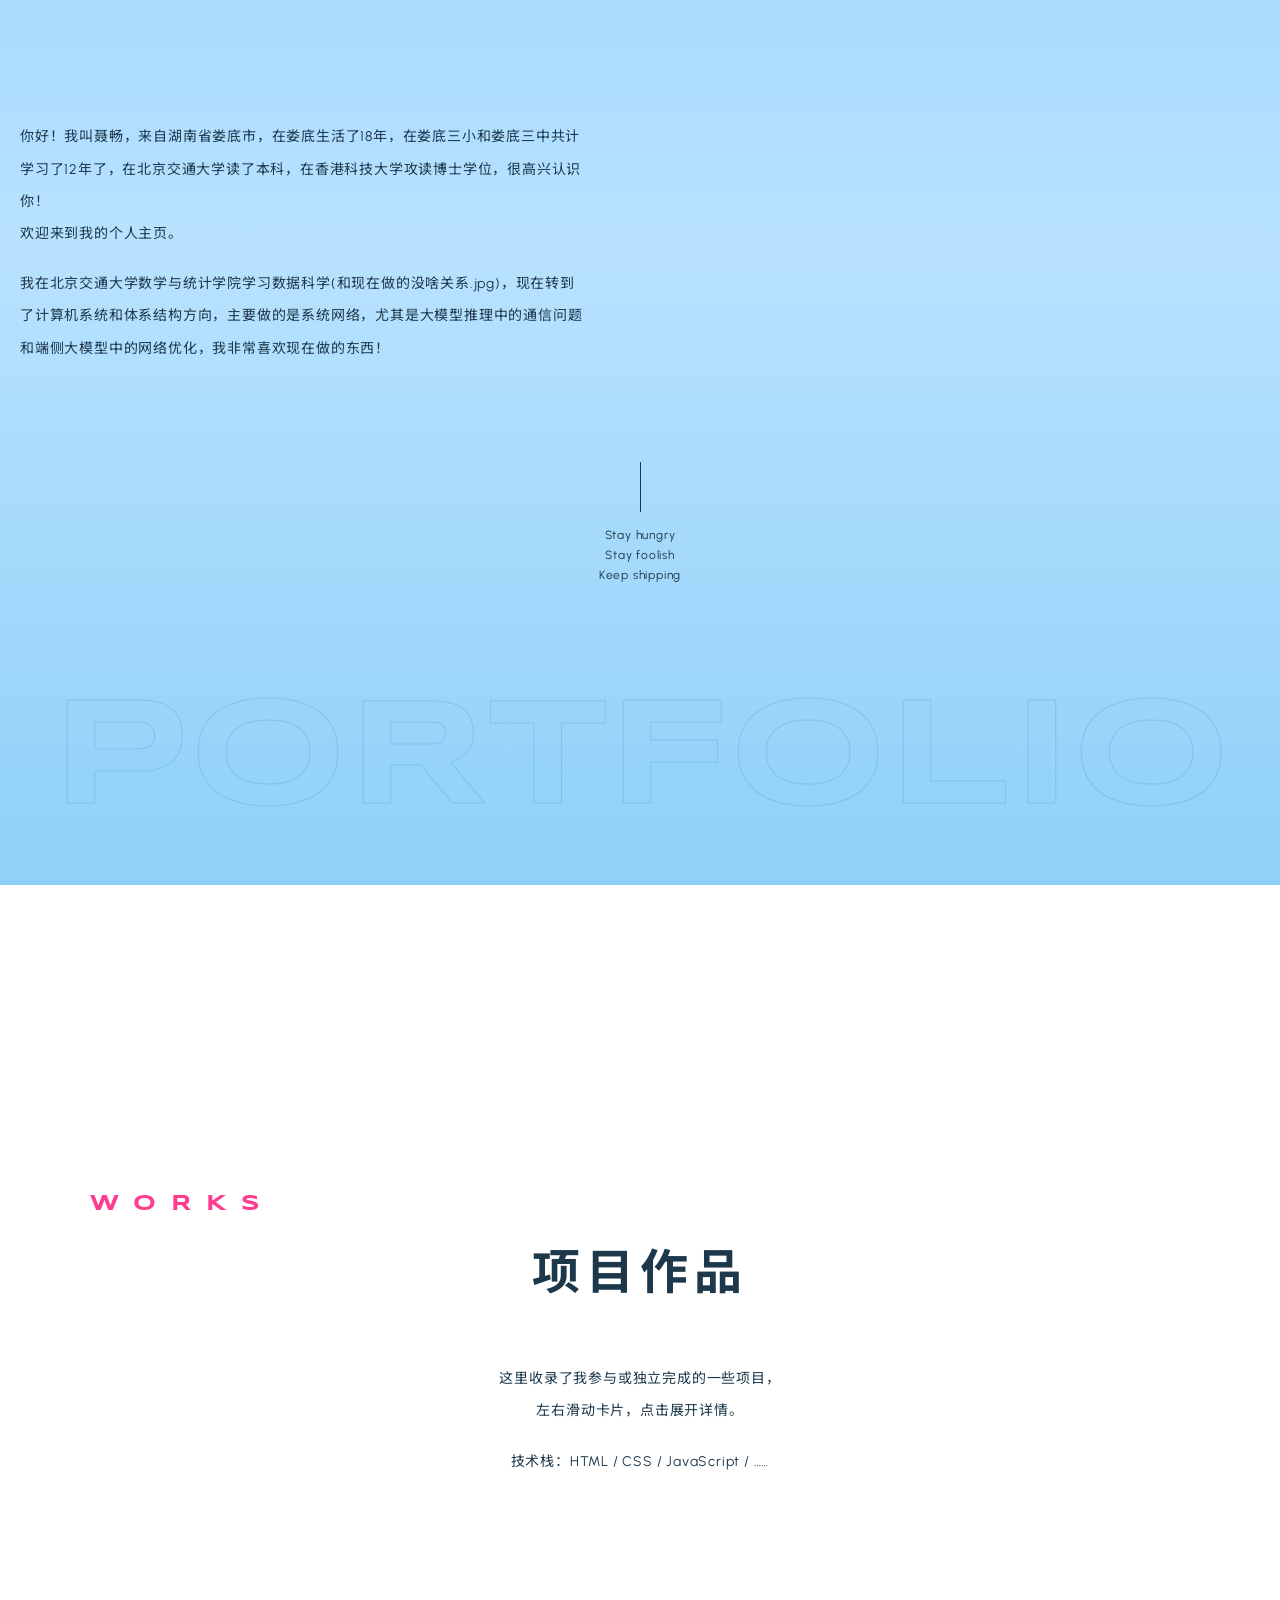
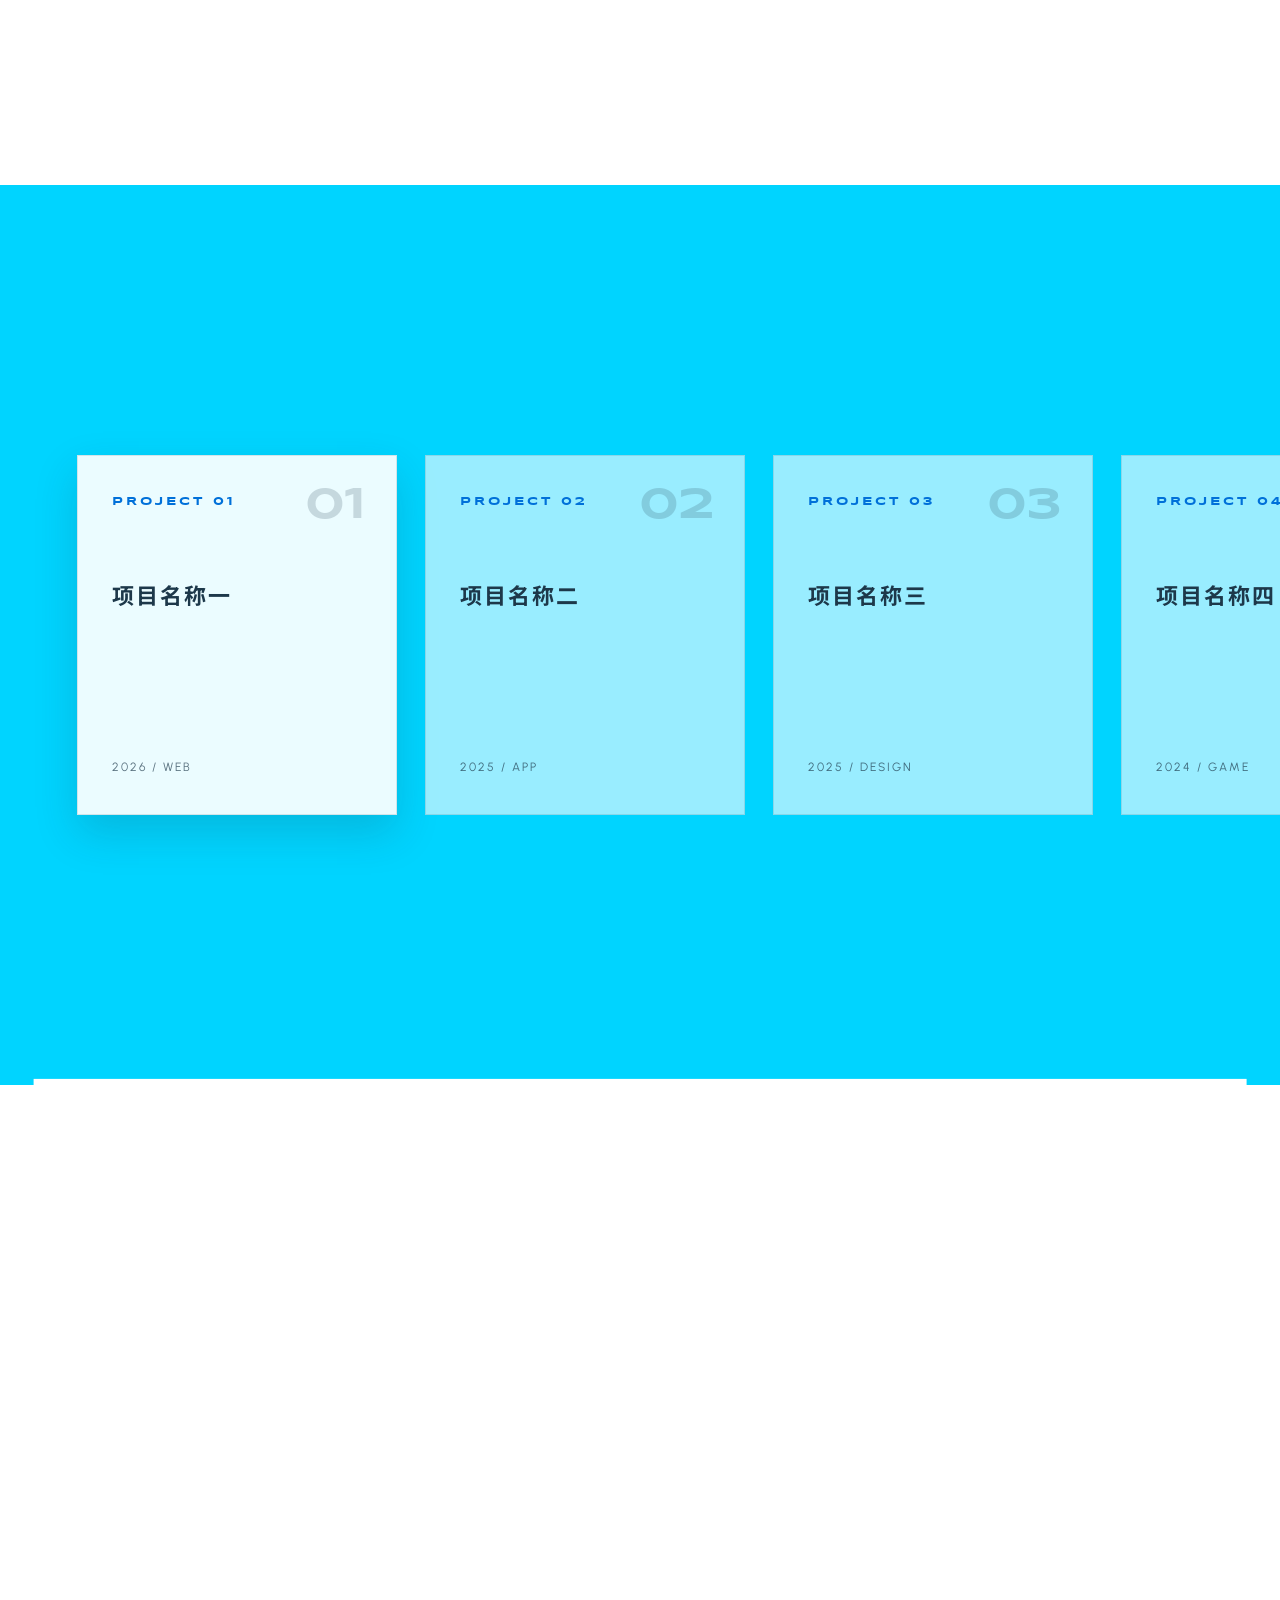
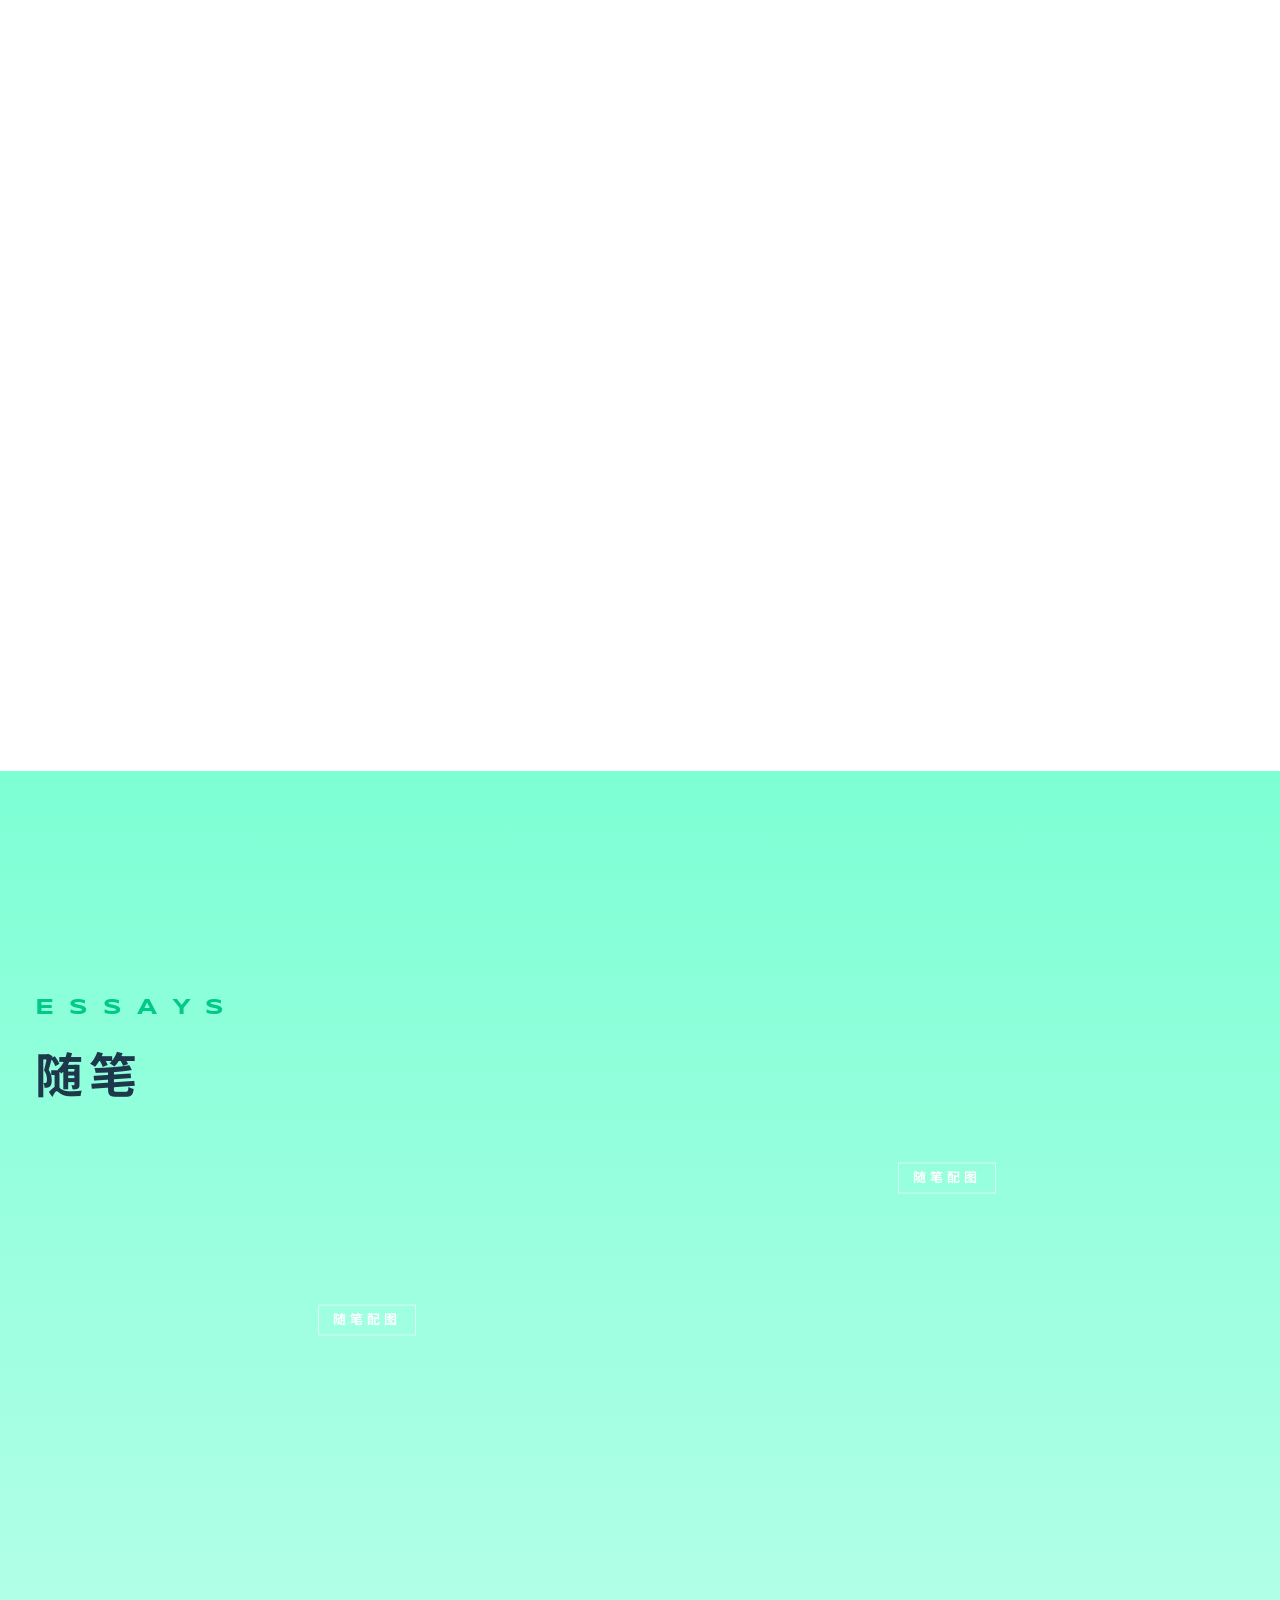
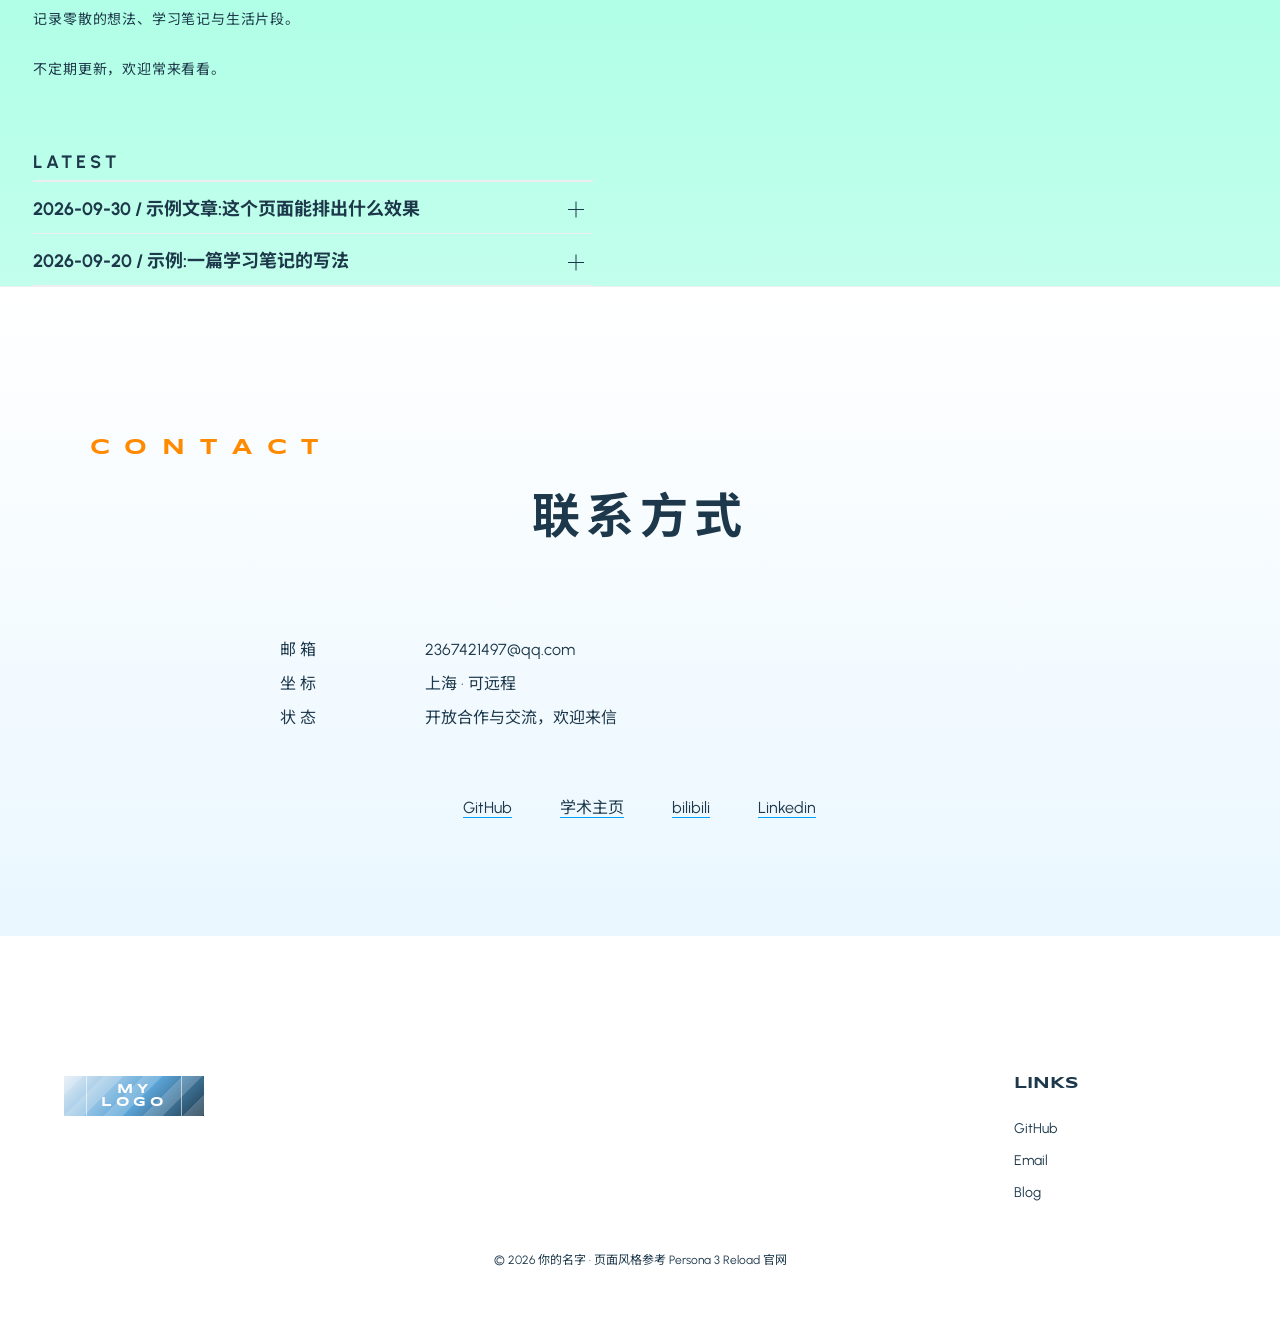
==== commit 1e3e8fc3: "fix: 关于我/作品/随笔的长文案被裁掉 原站把「一行文字」做成了固定高度的 p(top.css 里 55/65/34px)+ 绝对定位的 span + overflow:hidden,所以文案一写" ====
--- a/index.html
+++ b/index.html
@@ -46,7 +46,7 @@
         </div>
         <div class="fv-text">
           <p class="hero-kicker animate-spec">MY PORTFOLIO</p>
-          <h1 class="hero-name fade-up">你的名字</h1>
+          <h1 class="hero-name fade-up">聂畅</h1>
           <p class="hero-sub fade-up">个人主页 · 前端开发 / 设计 / 随笔</p>
         </div>
         <div class="scroll-box"><span class="scroll-text">SCROLL</span></div>
@@ -71,9 +71,9 @@
               </h2>
               <div class="story-img introduction-img v-sp ph ph-blue" data-ph="头像"></div>
               <div class="story-text1">
-                <p><span class="l1">你好，我是你的名字，一名热爱技术与创作的开发者，<br class="v-pc">欢迎来到我的个人主页。</span></p>
-                <p><span class="l2">我专注于把复杂的问题变成简单优雅的解决方案，<br class="v-pc">也对设计与文字情有独钟。</span></p>
-                <p><span class="l3">这里是我的小角落，记录作品与想法。</span></p>
+                <p><span class="l1">你好！我叫聂畅，来自湖南省娄底市，在娄底生活了18年，在娄底三小和娄底三中共计学习了12年了，在北京交通大学读了本科，在香港科技大学攻读博士学位，很高兴认识你！<br class="v-pc">欢迎来到我的个人主页。</span></p>
+                <p><span class="l2"><br class="v-pc"></span></p>
+                <p><span class="l3">我在北京交通大学数学与统计学院学习数据科学(和现在做的没啥关系.jpg)，现在转到了计算机系统和体系结构方向，主要做的是系统网络，尤其是大模型推理中的通信问题和端侧大模型中的网络优化，我非常喜欢现在做的东西！</span></p>
               </div>
             </div>
             <div class="story-img introduction-img v-pc ph ph-blue" data-ph="头像"></div>
--- a/assets/css/personal.css
+++ b/assets/css/personal.css
@@ -332,14 +332,93 @@
   opacity: 1;
 }
 
-/* ---------- story 文字区：p 固定高度微调（原 55px 会裁掉第二行） ---------- */
-
-.story-text1 > p {
-  height: 66px;
-}
-
-.story-text1 > p span {
-  top: 66px;
+/* ---------- story 文字区：段落高度改为随文字自适应 ----------
+   原站的设计是「一行文字 = 一个固定高度的 p」：p 写死 55/65/34px、里面的 span
+   绝对定位,所以文案一写长就被 overflow:hidden 裁掉,只露出前一两行。
+   这里改成:span 回到文档流 → p 的高度 = 文字实际高度,多长都能完整显示;
+   出场动画改用 transform + opacity(原 keyframes 靠 top 位移,静态定位下不再生效)。 */
+
+.story-text1 > p,
+.story-text1 > p:nth-of-type(2),
+.story-text1 > p:nth-of-type(3),
+.story-text2 > p,
+.story-text2 > p:first-of-type,
+.story-text2 > p:nth-of-type(2),
+.story-text4 > p,
+.story-text4 > p:first-of-type,
+.story-text4 > p:nth-of-type(2) {
+  height: auto;
+  margin-top: 18px;
+}
+
+/* 第一段紧跟标题/图片,不需要额外的上边距 */
+.story-text1 > p:first-of-type,
+.story-text2 > p:first-of-type,
+.story-text4 > p:first-of-type {
+  margin-top: 0;
+}
+
+/* 注:没有文字的空行占位段(如 <p><span class="l2"><br></span></p>)由
+   personal.js 里的一小段脚本隐藏——纯 CSS 判断不出"这段没有任何文字"
+   (textContent 为空才算空,CSS 的 :empty/:only-child 都只看元素节点,会误伤) */
+
+/* span 回到文档流(逐个覆盖 top.css 里那几条绝对定位规则) */
+.story-text1 > p span,
+.story-text1 > p:nth-of-type(3) span,
+.story-text2 > p span,
+.story-text2 > p:first-of-type span,
+.story-text4 > p span,
+.story-text4 > p:first-of-type span,
+.story-text4 > p:nth-of-type(2) span {
+  position: static;
+  top: auto;
+  -webkit-transform: translateY(28px);
+          transform: translateY(28px);
+  opacity: 0;
+}
+
+/* 上滑入场(与 top.css 的 fadeInText1 同特异度,本文件后加载故生效) */
+.story-text1 > p .l1.run,
+.story-text1 > p .l2.run,
+.story-text1 > p .l3.run,
+.story-text1 > p .l4.run,
+.story-text1 > p .l5.run,
+.story-text2 > p .l1.run,
+.story-text2 > p .l2.run,
+.story-text2 > p .l3.run,
+.story-text4 > p .l1.run,
+.story-text4 > p .l2.run,
+.story-text4 > p .l3.run {
+  -webkit-animation: phTextSlideIn 0.9s ease-out both;
+          animation: phTextSlideIn 0.9s ease-out both;
+}
+
+@-webkit-keyframes phTextSlideIn {
+  0% {
+    -webkit-transform: translateY(28px);
+            transform: translateY(28px);
+    opacity: 0;
+  }
+
+  100% {
+    -webkit-transform: translateY(0);
+            transform: translateY(0);
+    opacity: 1;
+  }
+}
+
+@keyframes phTextSlideIn {
+  0% {
+    -webkit-transform: translateY(28px);
+            transform: translateY(28px);
+    opacity: 0;
+  }
+
+  100% {
+    -webkit-transform: translateY(0);
+            transform: translateY(0);
+    opacity: 1;
+  }
 }
 
 /* ---------- 手风琴列表（从原站 lineup 抽取，作用域换成 .item-list） ---------- */
@@ -1039,11 +1118,17 @@
   }
 
   .animate-spec span,
-  .animate-links span {
+  .animate-links span,
+  .story-text1 > p span,
+  .story-text2 > p span,
+  .story-text4 > p span {
     -webkit-transform: none !important;
             transform: none !important;
+    -webkit-animation: none !important;
+            animation: none !important;
     -webkit-transition: none !important;
             transition: none !important;
+    opacity: 1 !important;
   }
 
   .fv .scroll-box {
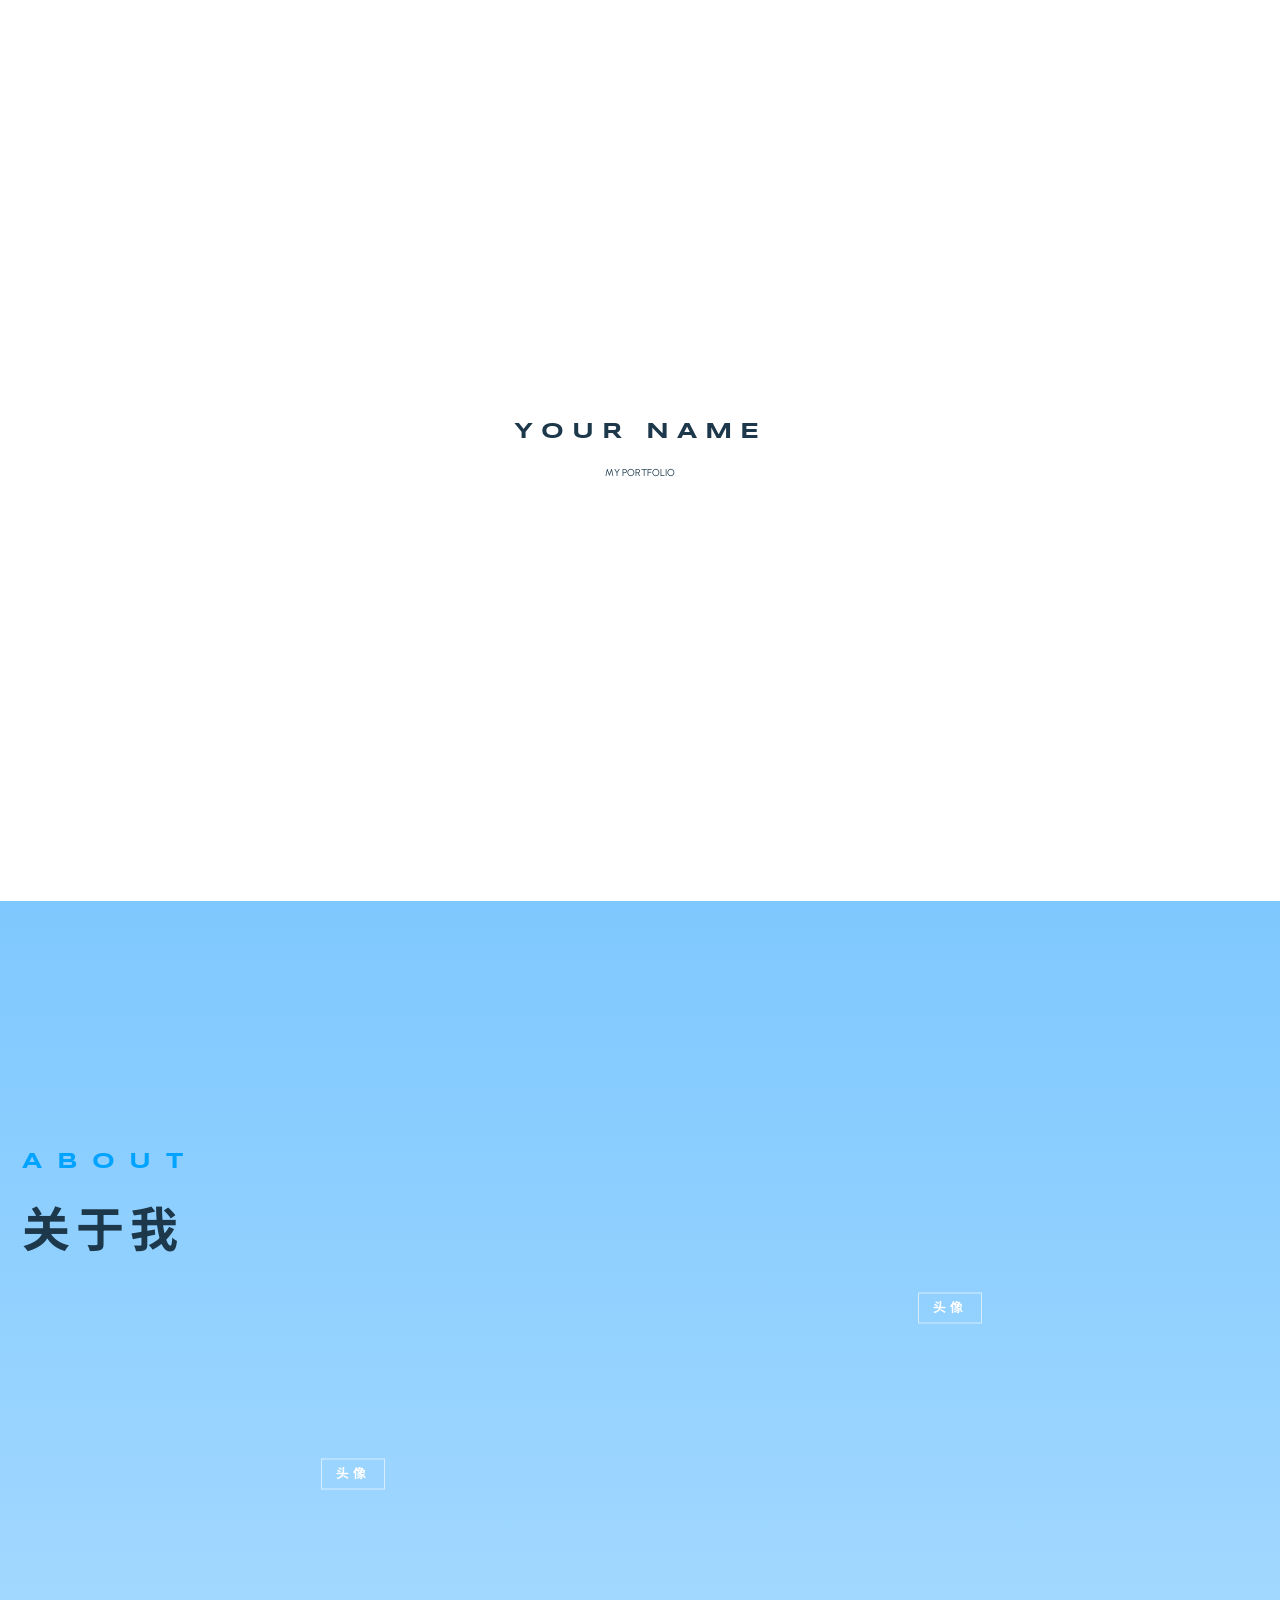
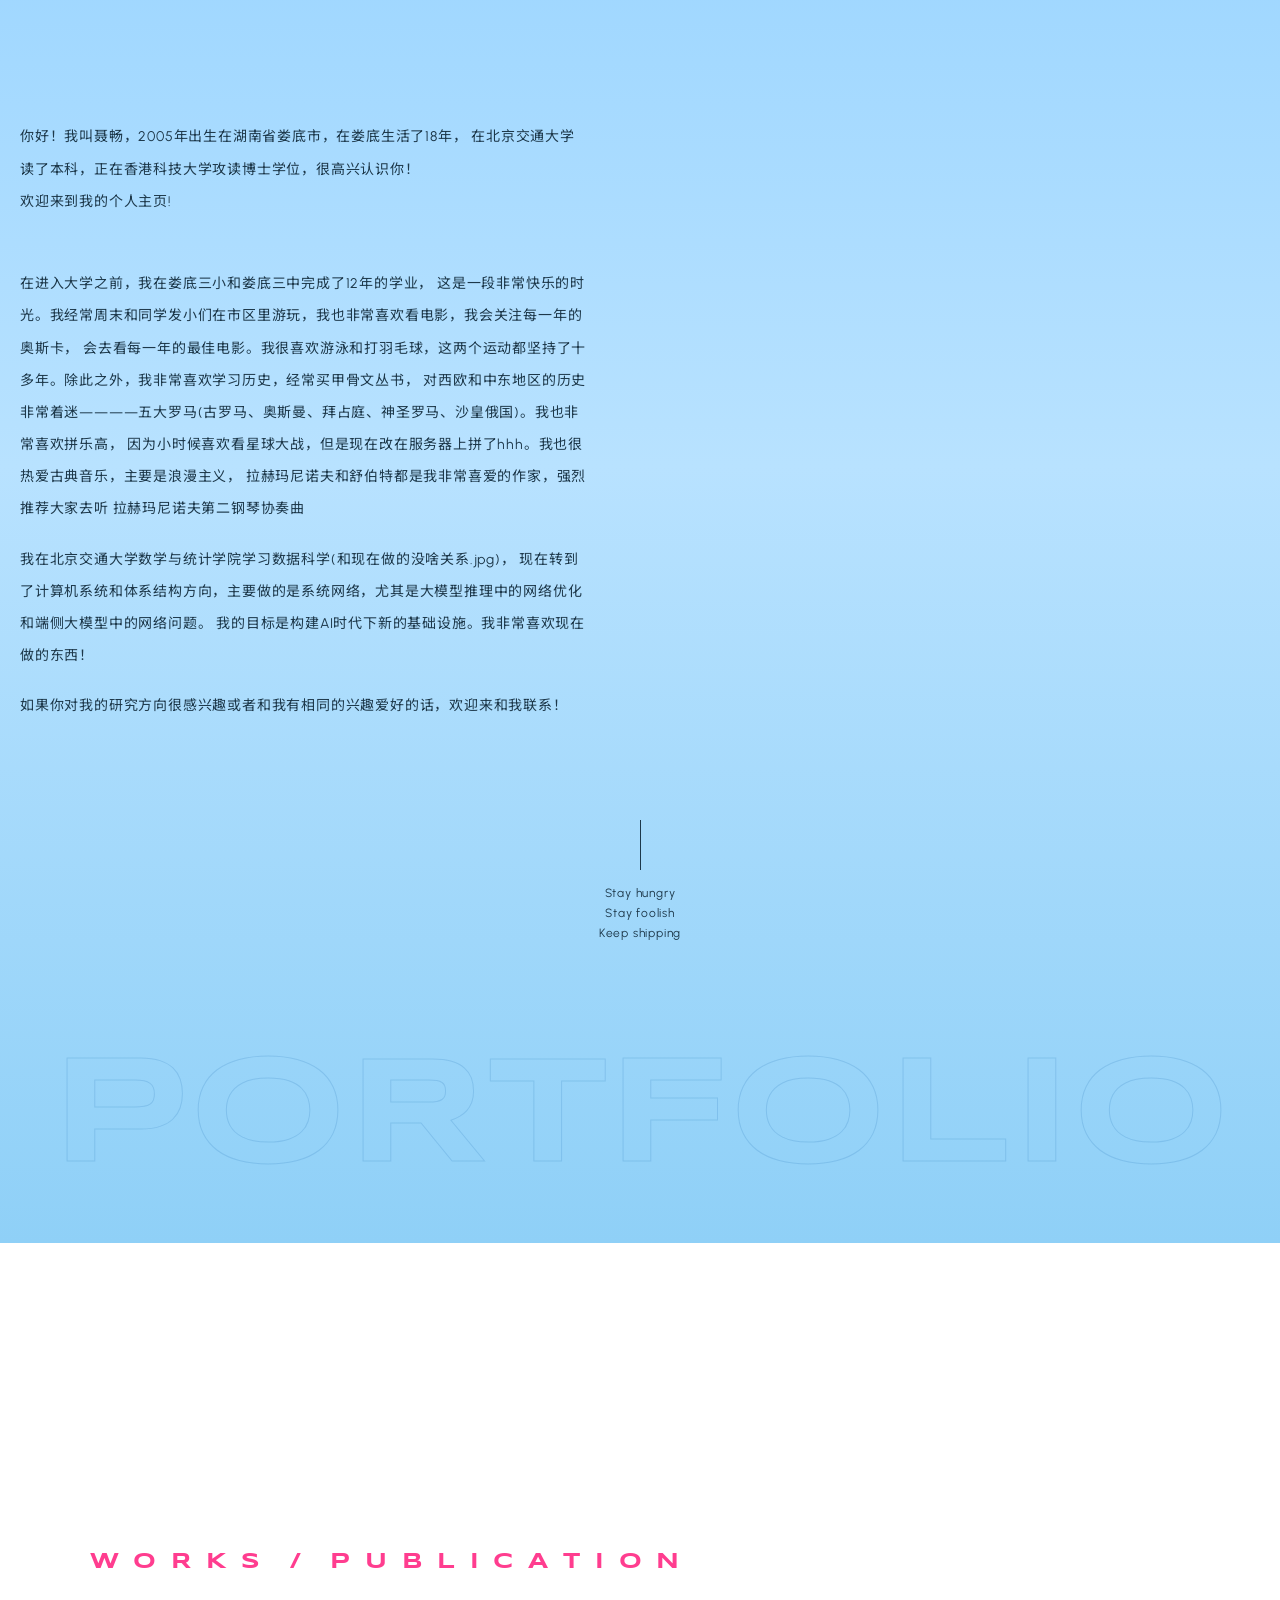
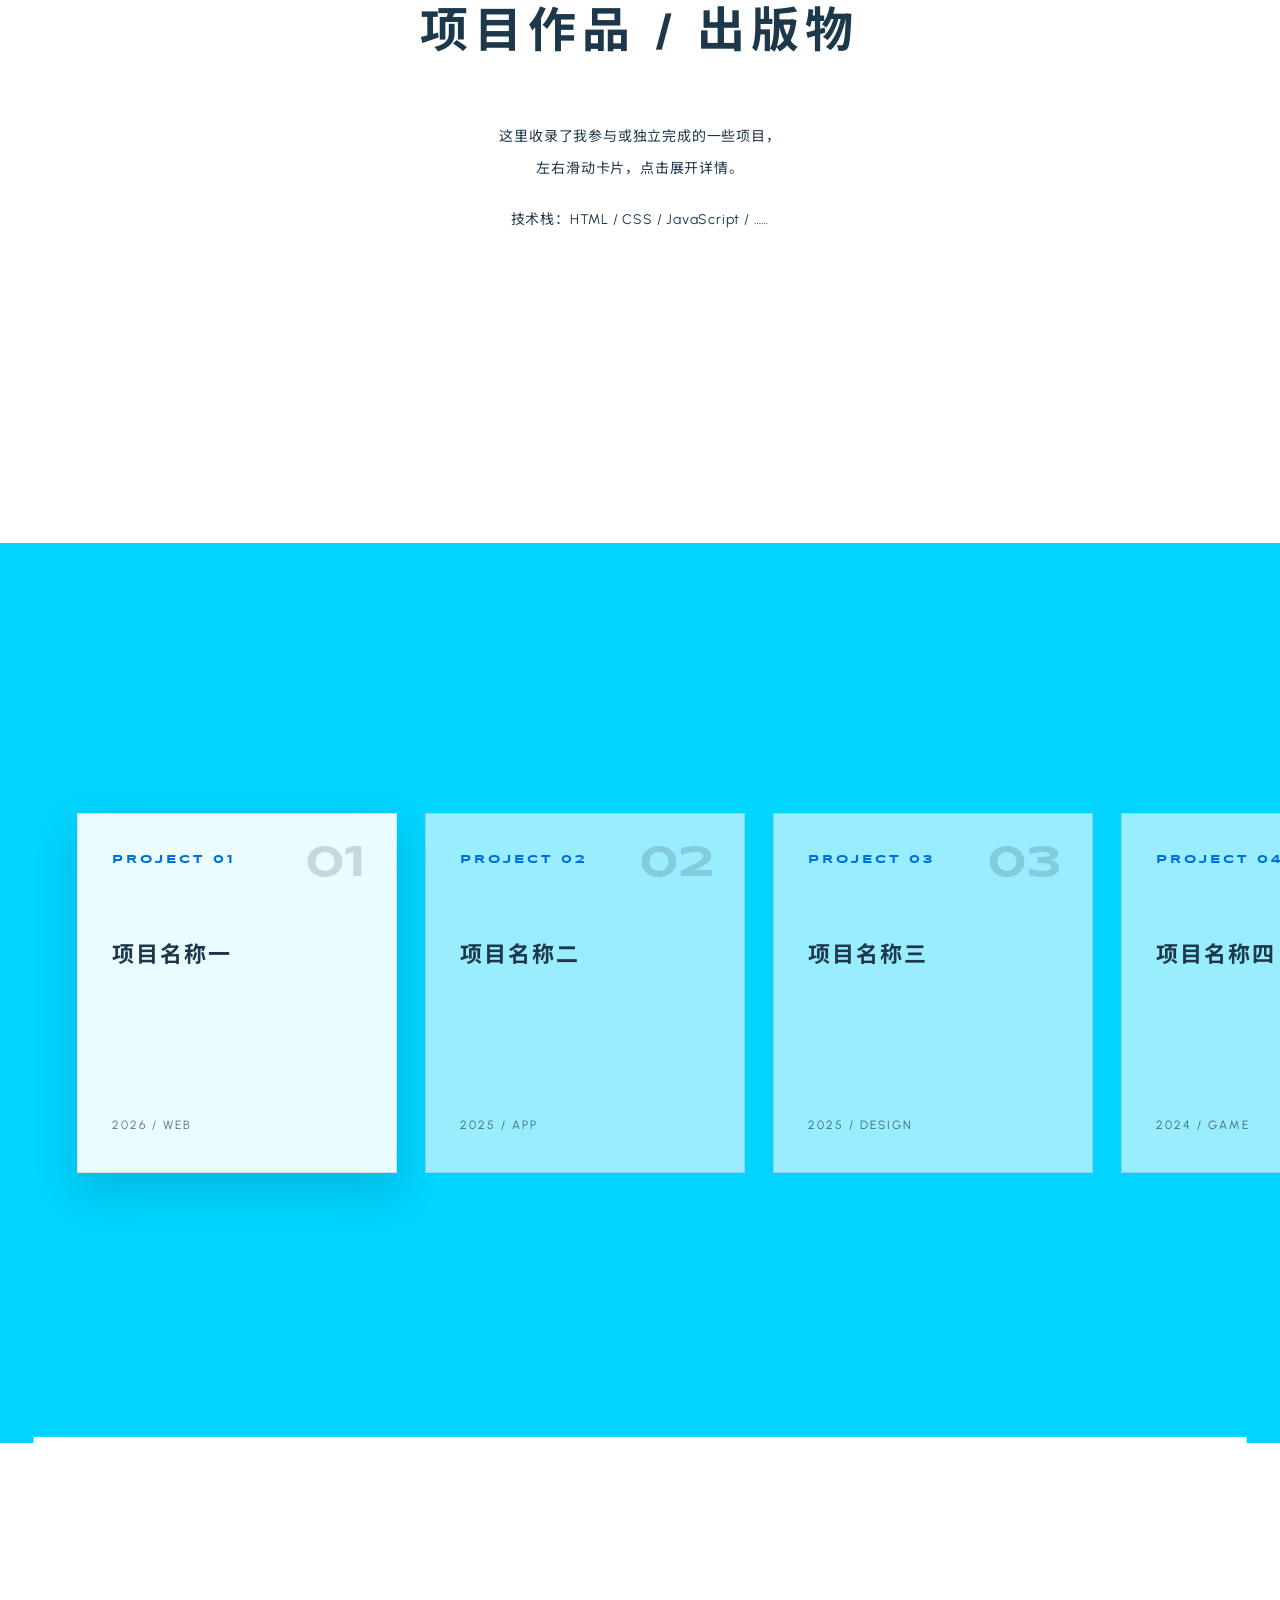
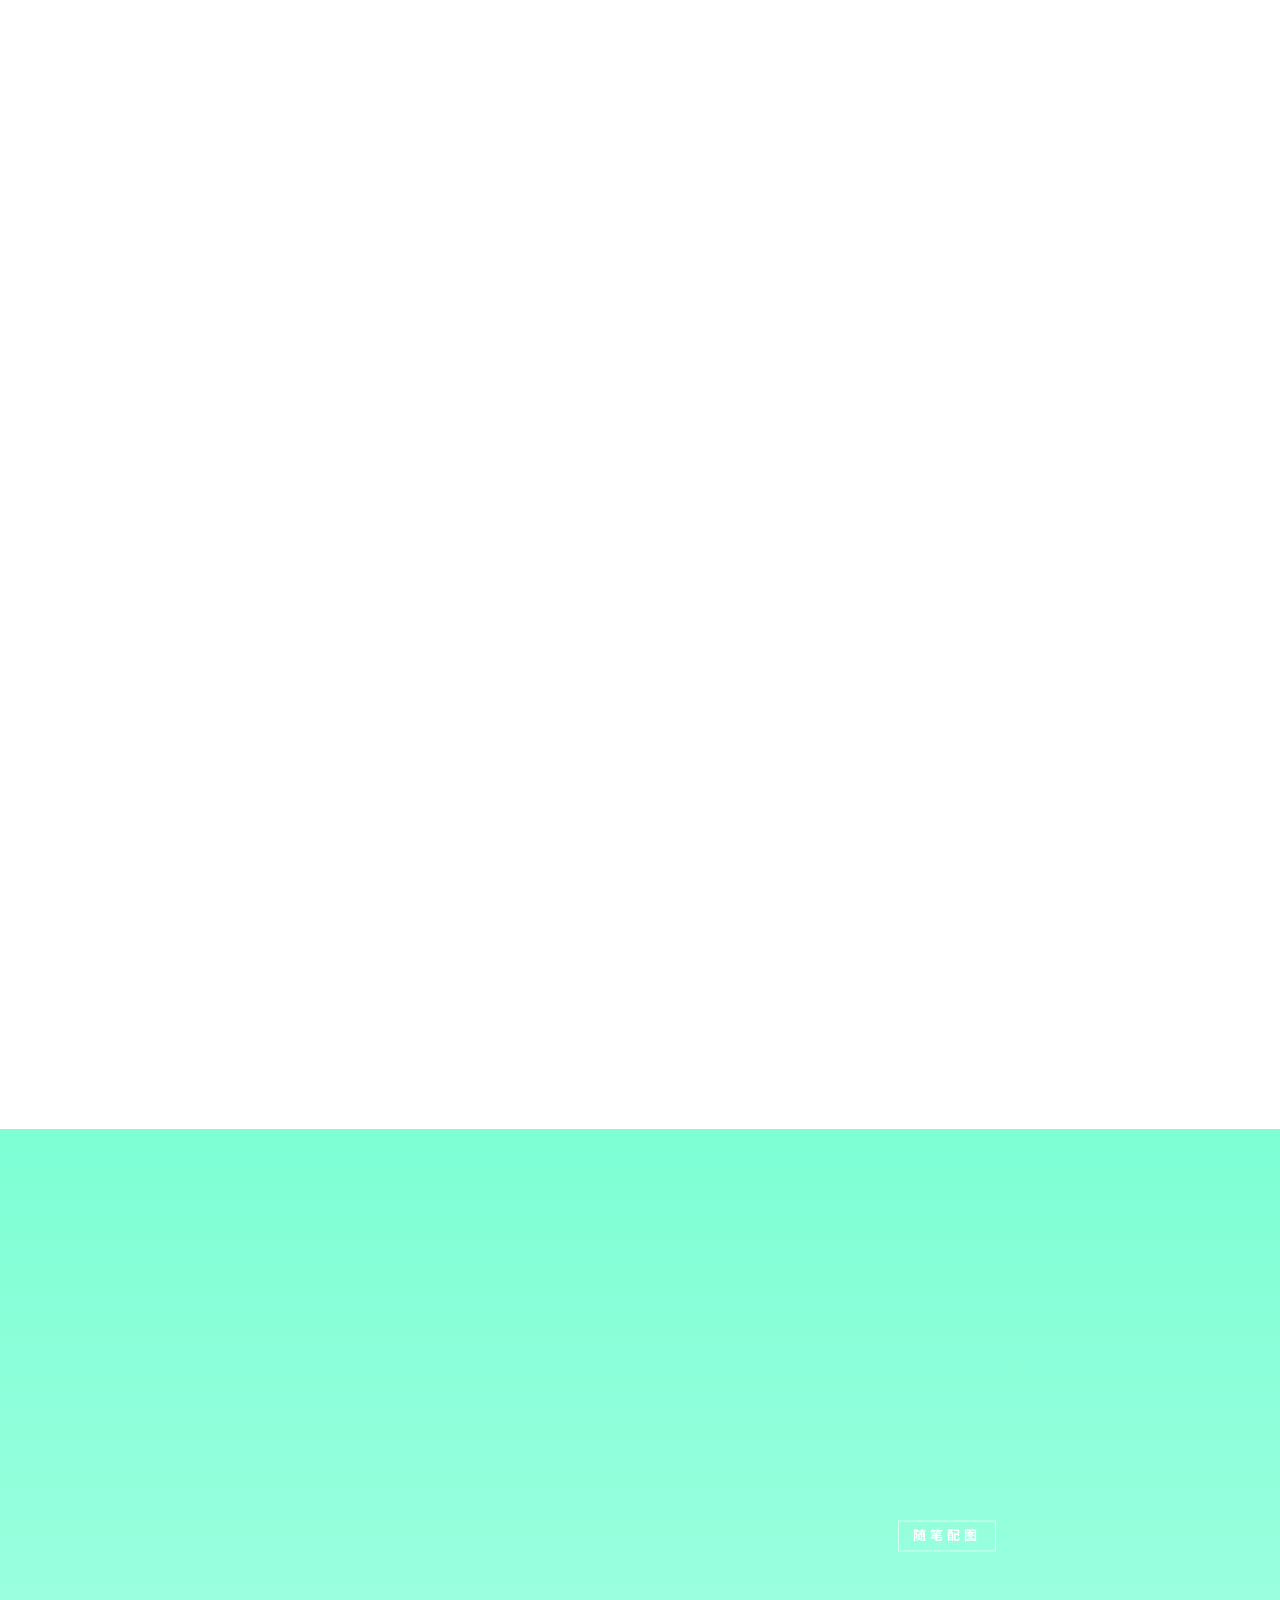
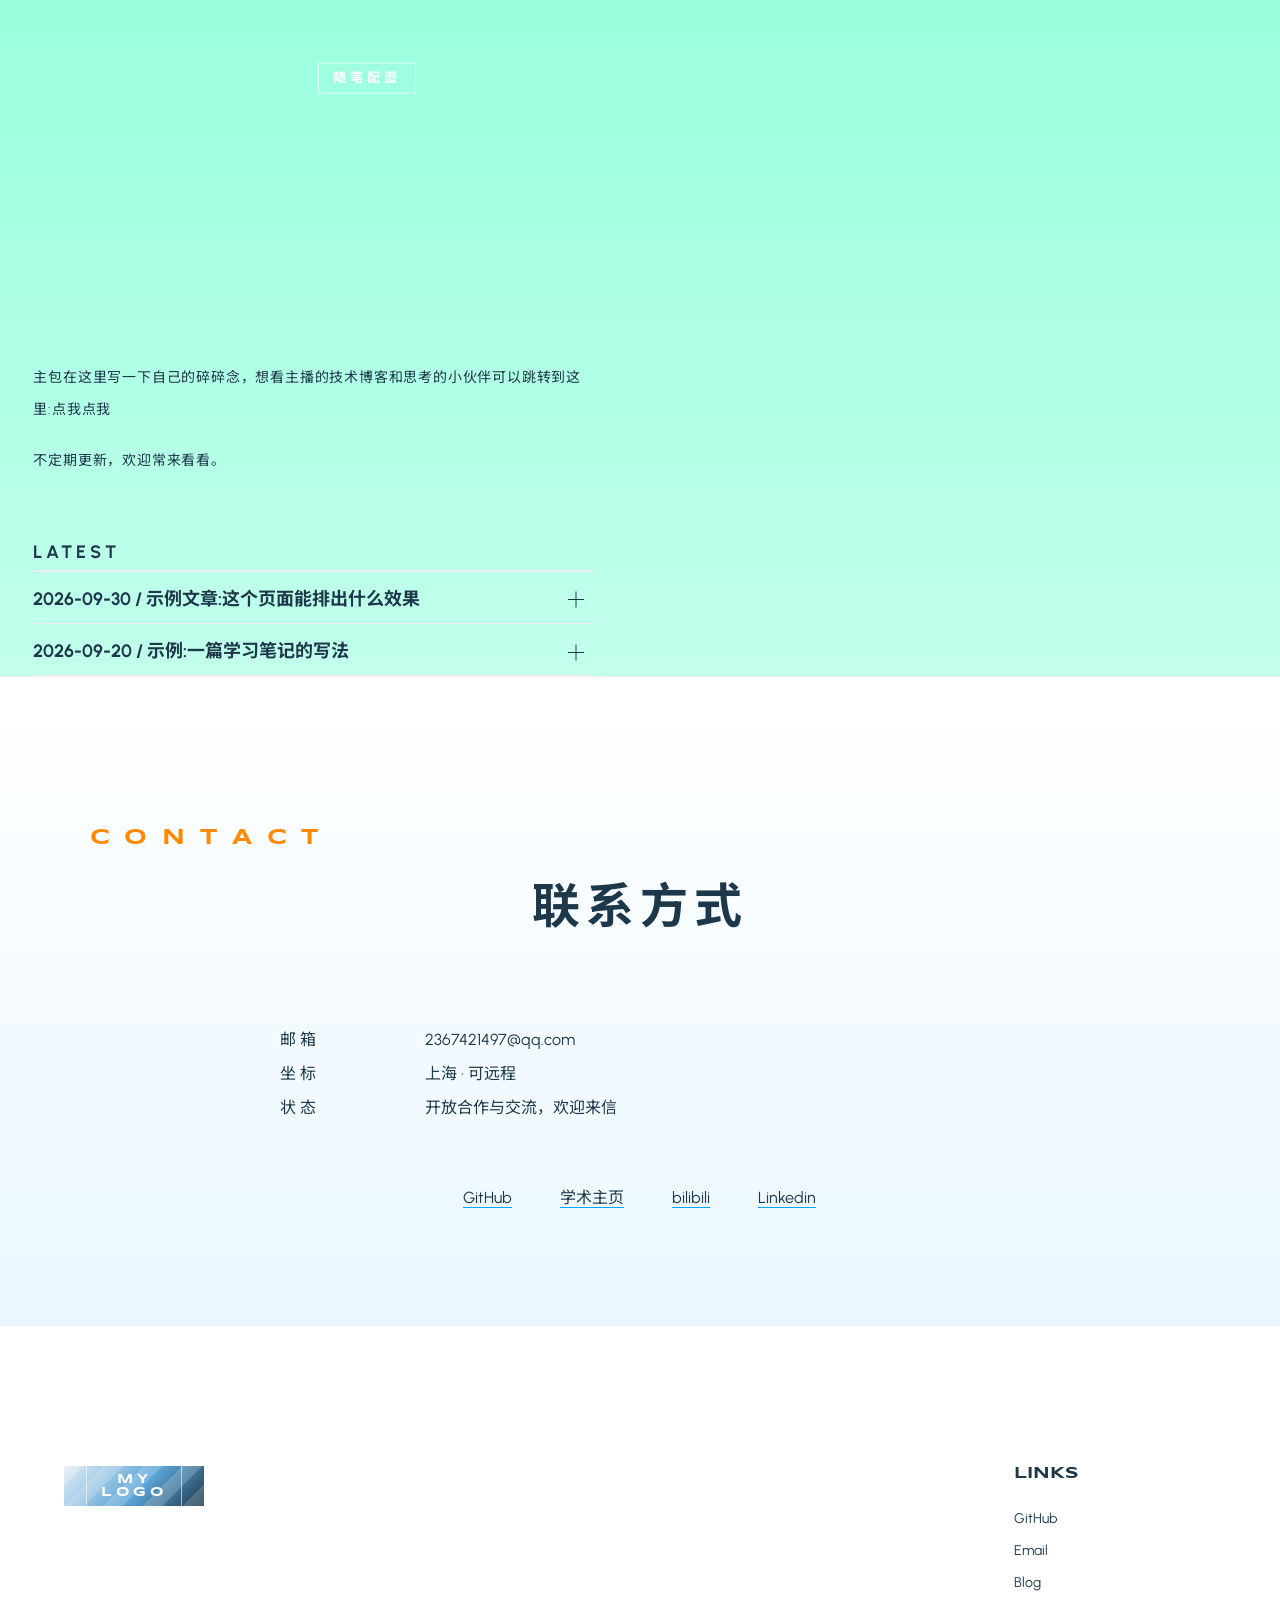
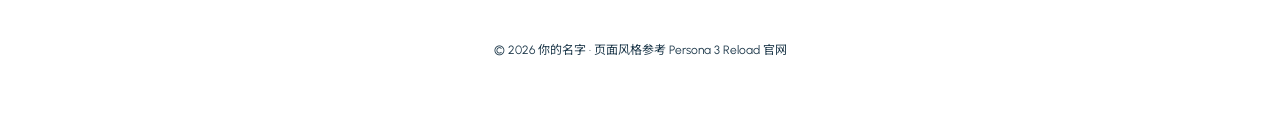
==== commit c552caee: "更改了一下主页" ====
--- a/index.html
+++ b/index.html
@@ -71,9 +71,21 @@
               </h2>
               <div class="story-img introduction-img v-sp ph ph-blue" data-ph="头像"></div>
               <div class="story-text1">
-                <p><span class="l1">你好！我叫聂畅，来自湖南省娄底市，在娄底生活了18年，在娄底三小和娄底三中共计学习了12年了，在北京交通大学读了本科，在香港科技大学攻读博士学位，很高兴认识你！<br class="v-pc">欢迎来到我的个人主页。</span></p>
-                <p><span class="l2"><br class="v-pc"></span></p>
-                <p><span class="l3">我在北京交通大学数学与统计学院学习数据科学(和现在做的没啥关系.jpg)，现在转到了计算机系统和体系结构方向，主要做的是系统网络，尤其是大模型推理中的通信问题和端侧大模型中的网络优化，我非常喜欢现在做的东西！</span></p>
+                <p><span class="l1">你好！我叫聂畅，2005年出生在湖南省娄底市，在娄底生活了18年，
+                  在北京交通大学读了本科，正在香港科技大学攻读博士学位，很高兴认识你！
+                  <br class="v-pc">欢迎来到我的个人主页!</span></p>
+                <p><span class="l2"><br class="v-pc">在进入大学之前，我在娄底三小和娄底三中完成了12年的学业，
+                  这是一段非常快乐的时光。我经常周末和同学发小们在市区里游玩，我也非常喜欢看电影，我会关注每一年的奥斯卡，
+                  会去看每一年的最佳电影。我很喜欢游泳和打羽毛球，这两个运动都坚持了十多年。除此之外，我非常喜欢学习历史，经常买甲骨文丛书，
+                  对西欧和中东地区的历史非常着迷————五大罗马(古罗马、奥斯曼、拜占庭、神圣罗马、沙皇俄国)。我也非常喜欢拼乐高，
+                  因为小时候喜欢看星球大战，但是现在改在服务器上拼了hhh。我也很热爱古典音乐，主要是浪漫主义，
+                  拉赫玛尼诺夫和舒伯特都是我非常喜爱的作家，强烈推荐大家去听
+                  <a href="https://www.bilibili.com/video/BV1Ex411X72S/?spm_id_from=333.337.search-card.all.click&vd_source=f67c25f156abb100576677e39b566dc6">
+                    拉赫玛尼诺夫第二钢琴协奏曲</a></span></p>
+                <p><span class="l3">我在北京交通大学数学与统计学院学习数据科学(和现在做的没啥关系.jpg)，
+                  现在转到了计算机系统和体系结构方向，主要做的是系统网络，尤其是大模型推理中的网络优化和端侧大模型中的网络问题。
+                  我的目标是构建AI时代下新的基础设施。我非常喜欢现在做的东西！</span></p>
+                <p><span class="l4">如果你对我的研究方向很感兴趣或者和我有相同的兴趣爱好的话，欢迎来和我联系！</span></p>
               </div>
             </div>
             <div class="story-img introduction-img v-pc ph ph-blue" data-ph="头像"></div>
@@ -91,9 +103,9 @@
       <section class="works" id="works">
         <div class="wrapper">
           <h2 class="works-title">
-            <span class="disp-none">项目作品 / Works</span>
-            <span class="title-kicker animate-spec">WORKS</span>
-            <span class="title-main fade-up">项目作品</span>
+            <span class="disp-none">项目作品 / Works / 出版物 / Publication</span>
+            <span class="title-kicker animate-spec">WORKS / PUBLICATION</span>
+            <span class="title-main fade-up">项目作品 / 出版物</span>
           </h2>
           <div class="story-text2 works-intro">
             <p><span class="l1">这里收录了我参与或独立完成的一些项目，<br class="v-pc">左右滑动卡片，点击展开详情。</span></p>
@@ -122,7 +134,7 @@
               </h2>
               <div class="story-img game-system-img v-sp ph ph-mint" data-ph="随笔配图"></div>
               <div class="story-text4">
-                <p><span class="l1">记录零散的想法、学习笔记与生活片段。</span></p>
+                <p><span class="l1">主包在这里写一下自己的碎碎念，想看主播的技术博客和思考的小伙伴可以跳转到这里:<a href="https://n-leon-wesker-c.github.io/">点我点我</a></span></p>
                 <p><span class="l2">不定期更新，欢迎常来看看。</span></p>
               </div>
               <div class="item-list">
